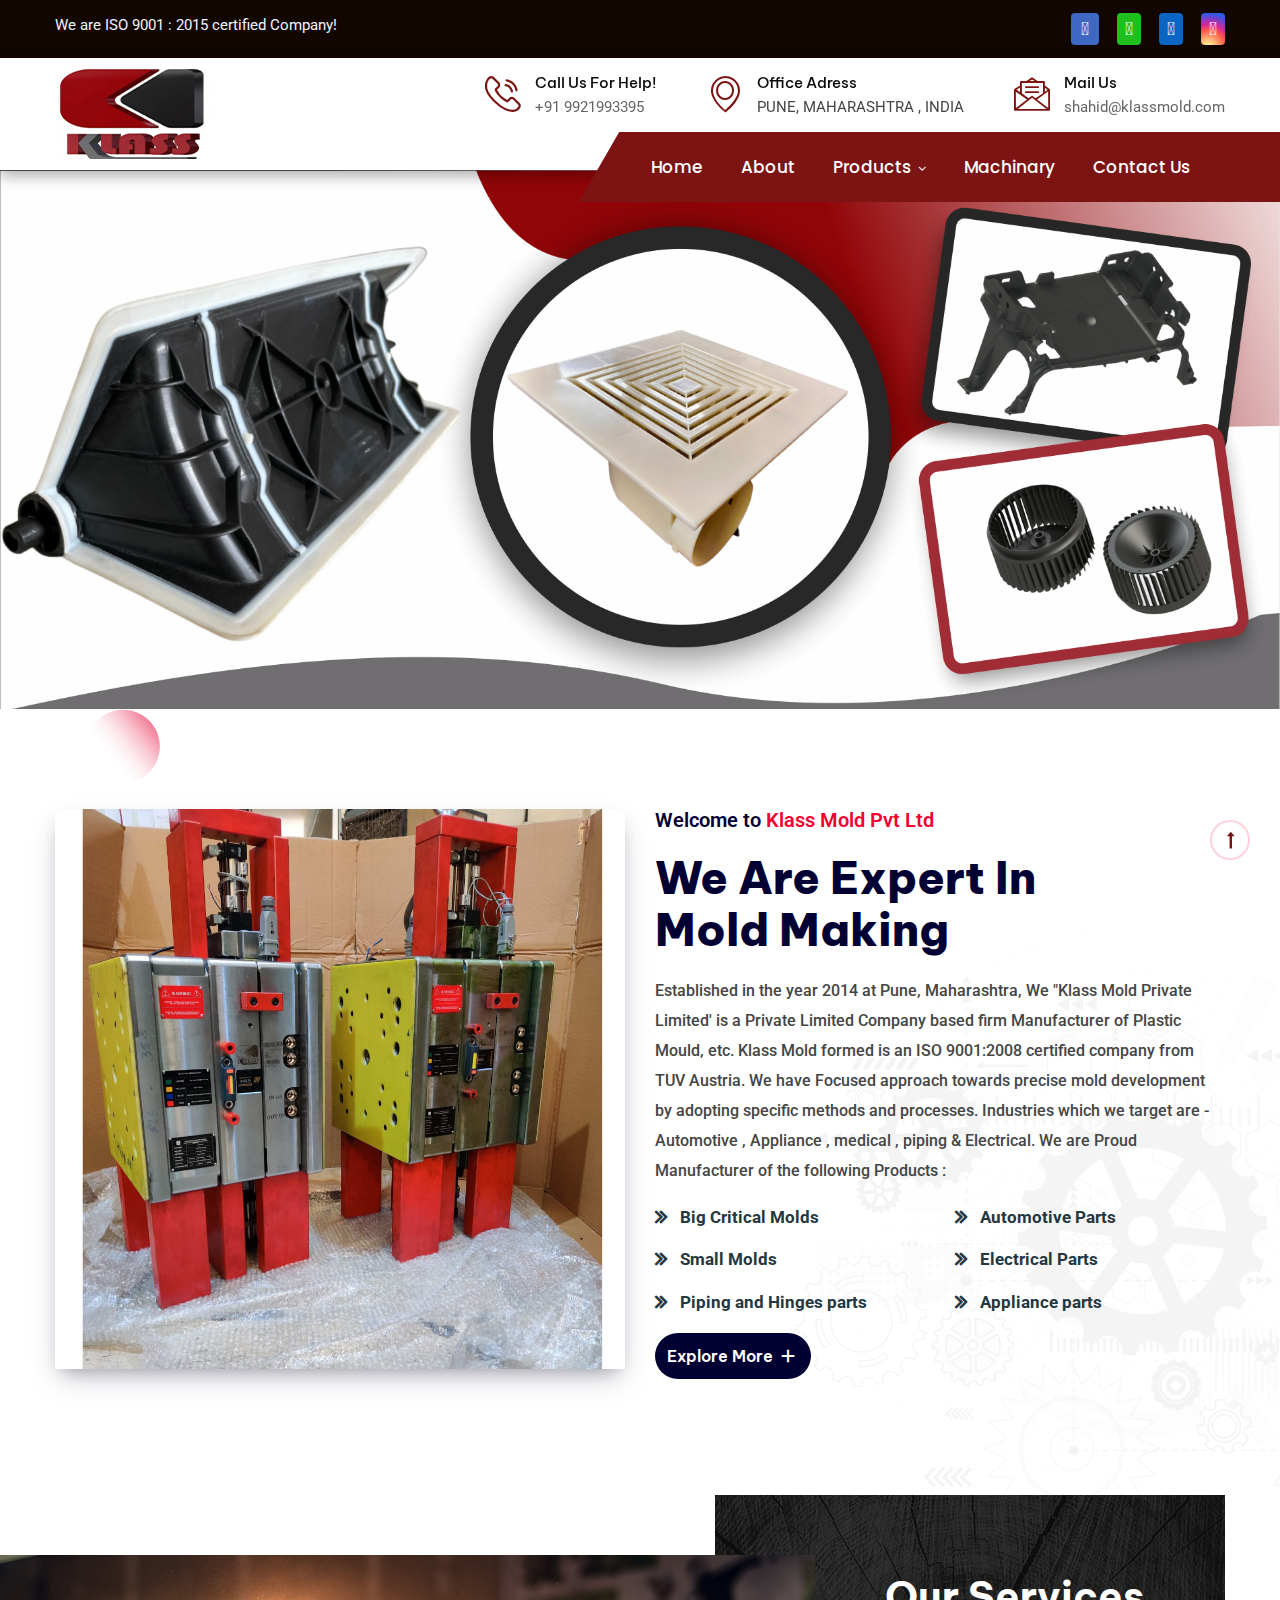
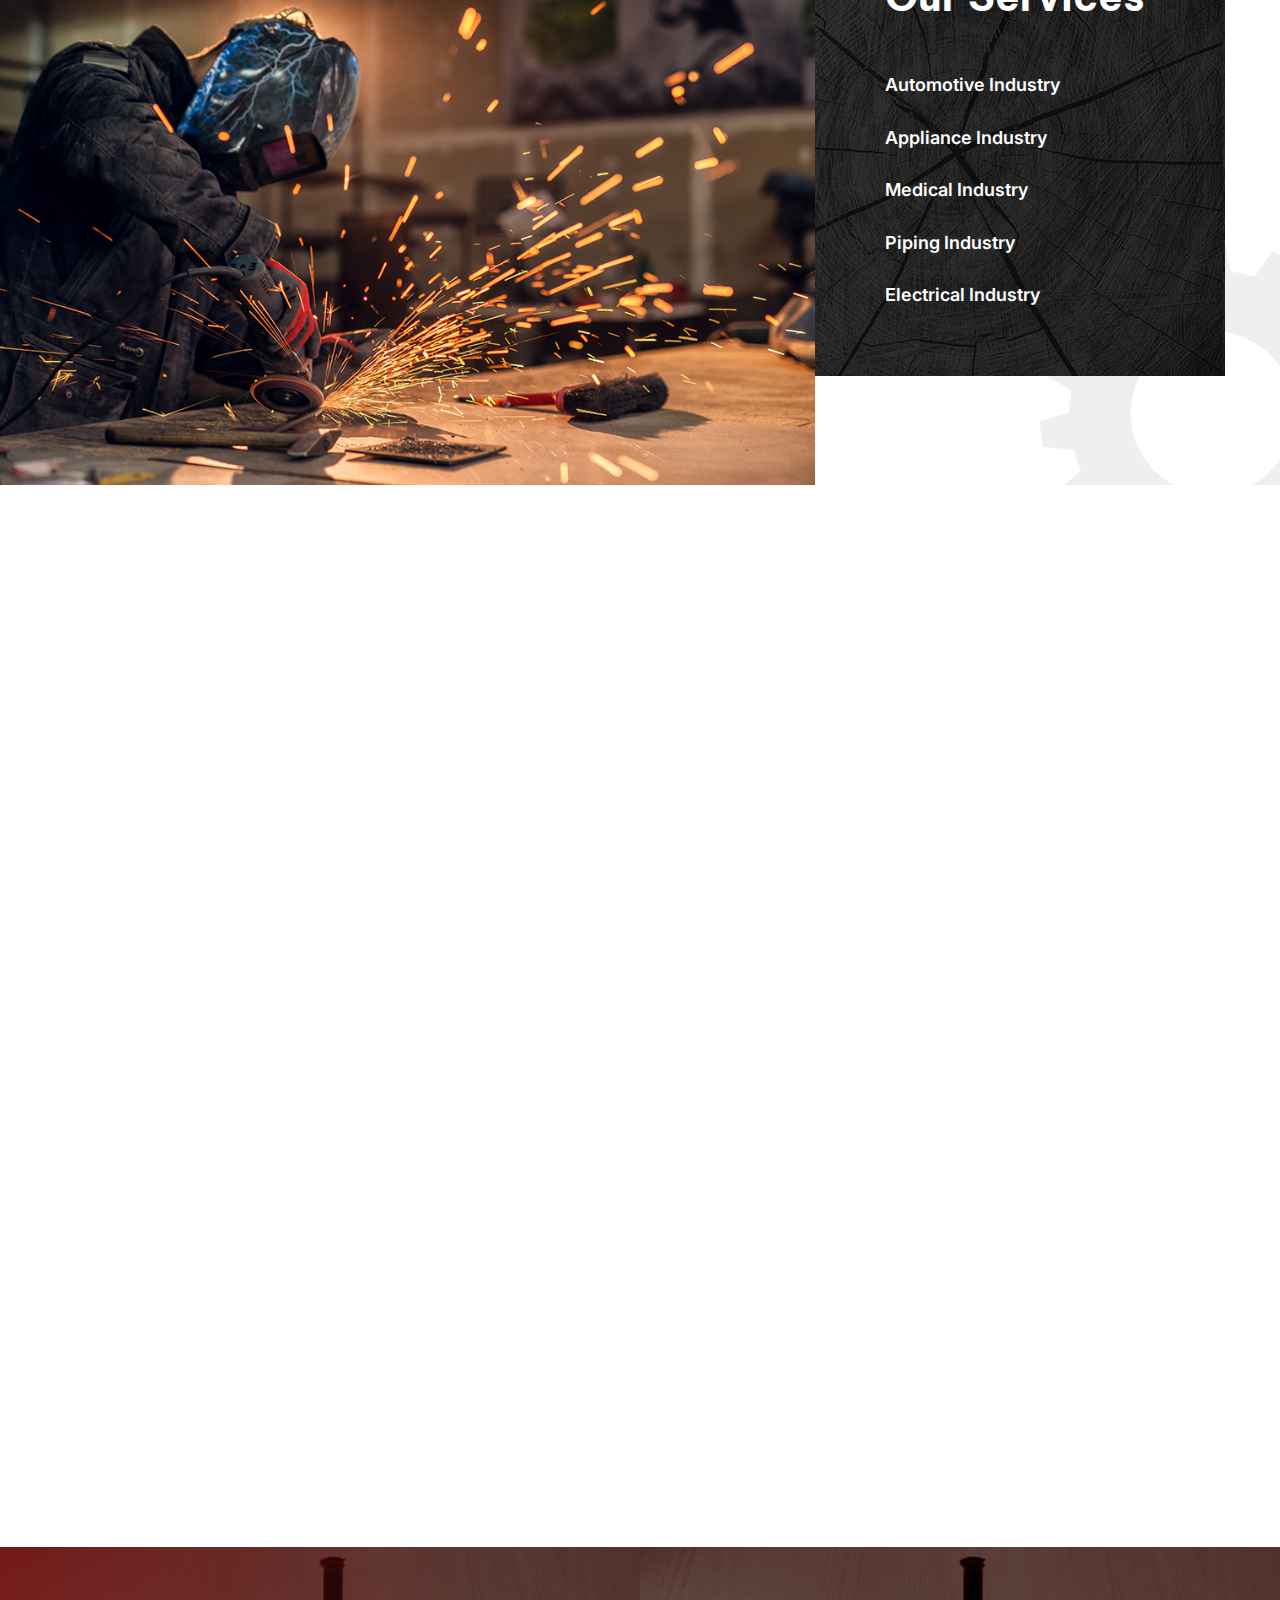
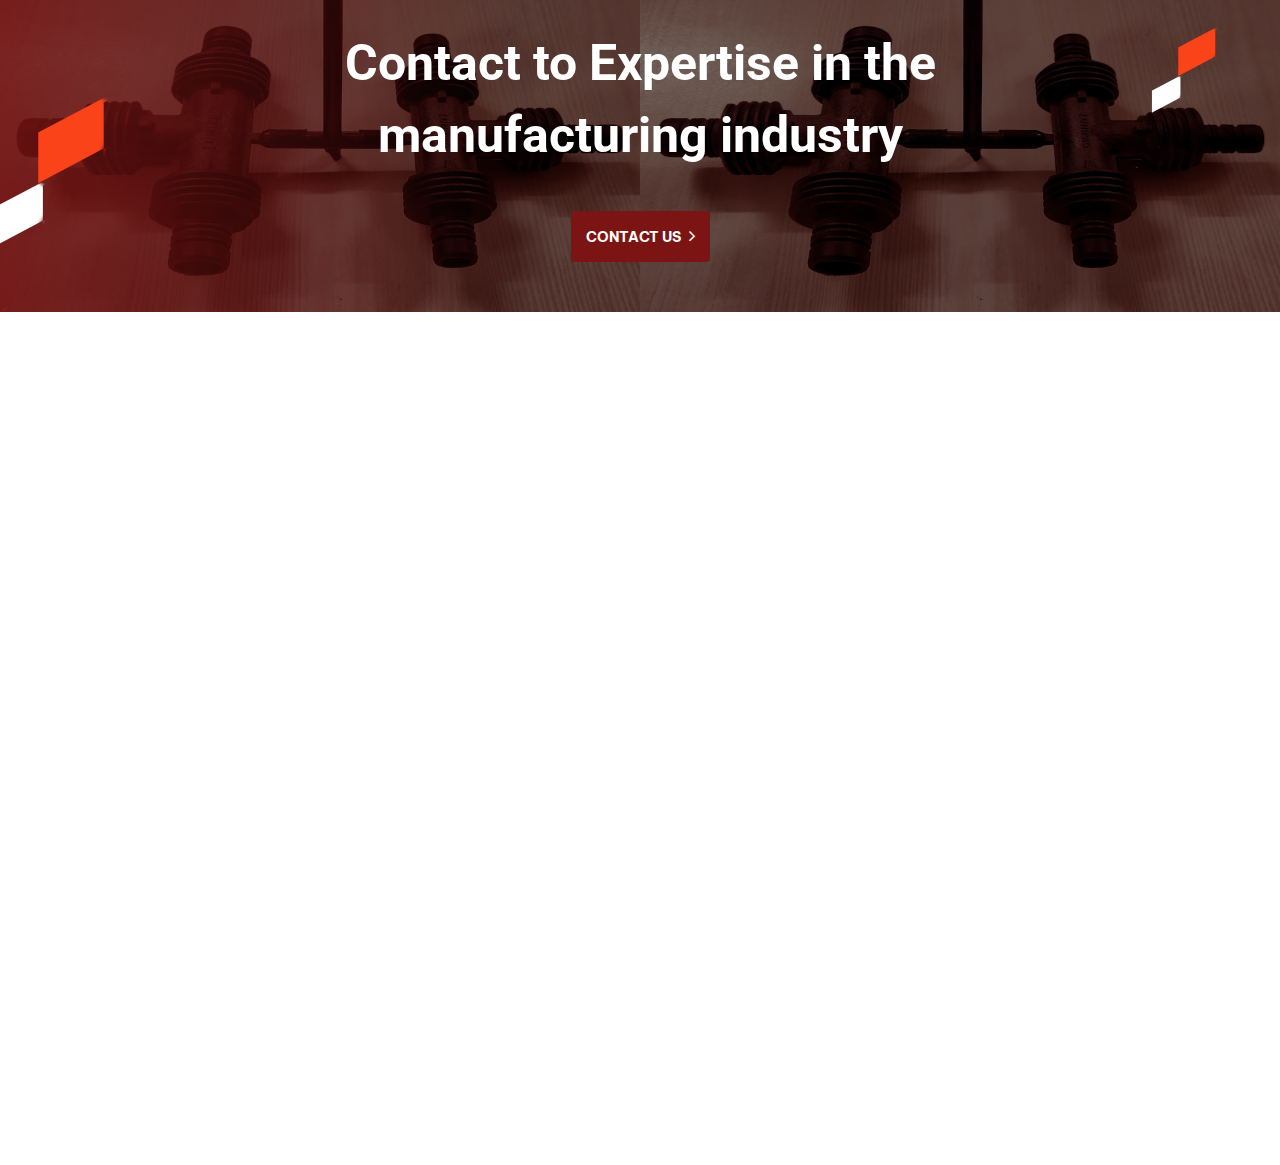
==== index.html @ 03d1f0d0 "first commit" ====
<!DOCTYPE html>
<html>

<head>
    <meta charset="utf-8">
    <title>Klass Mold - Home</title>

    <meta charset="utf-8">
    <meta http-equiv="X-UA-Compatible" content="IE=edge,chrome=1" />
    <meta name="format-detection" content="telephone=no" />
    <meta http-equiv='cache-control' content='no-cache' />
    <meta http-equiv='expires' content='0' />
    <meta http-equiv='pragma' content='no-cache' />

    <!-- MOBILE SPECIFIC -->
    <meta name="viewport" content="width=device-width, initial-scale=1" />


    <!--Page Specific Metadata-->
    <meta name="referrer" content="no-referrer-when-downgrade" />
    <meta name="description" content="" />
    <meta name="keywords" content="" />
    <meta name="robots" content="all" />
    <meta name="googlebot" content="index, follow, max-snippet:-1, max-image-preview:large, max-video-preview:-1" />
    <meta name="bingbot" content="index, follow, max-snippet:-1, max-image-preview:large, max-video-preview:-1" />
    <meta property="article:published_time" content="2021-03-08GMT+053010:25:12+05:30" />
    <meta property="article:modified_time" content="2021-07-10GMT+053009:05:21+05:30" />
    <link rel="canonical" href="#" />

    <!--Open Graph Metadata-->
    <meta property="og:type" content="website" />
    <meta property="og:title" content="" />
    <meta property="og:description" content="" />
    <meta property="og:image" content="" />
    <meta property="og:site_name" content="" />
    <meta property="og:url" content="" />
    <meta property="article:publisher" content="" />
    <meta property="article:published_time" content="2021-03-08" />

    <!--Twitter Card Metadata-->
    <meta name="twitter:card" content="summary_large_image" />
    <meta name="twitter:url" content="" />
    <meta name="twitter:title" content="" />
    <meta name="twitter:description" content="" />
    <meta name="twitter:image:src" content="https://#" />
    <meta name="twitter:site" content="@#" />
    <meta name="twitter:creator" content="@#">
    <meta charset="utf-8">
    <meta http-equiv="X-UA-Compatible" content="IE=edge,chrome=1" />
    <meta name="format-detection" content="telephone=no" />
    <meta http-equiv='cache-control' content='no-cache' />
    <meta http-equiv='expires' content='0' />
    <meta http-equiv='pragma' content='no-cache' />

    <!-- Favicon and Touch Icons -->
    <link rel="icon" href="images/favicon.png" type="image/x-icon">
    <link href="images/favicon.png" rel="apple-touch-icon" sizes="57x57">
    <link href="images/favicon.png" rel="apple-touch-icon" sizes="72x72">
    <link href="images/favicon.png" rel="apple-touch-icon" sizes="114x114">
    <link href="images/favicon.png" rel="apple-touch-icon" sizes="144x144">

    <!-- Stylesheets -->
    <link href="css/bootstrap.css" rel="stylesheet">
    <link href="css/style.css" rel="stylesheet">
    <link href="css/responsive.css" rel="stylesheet">

    <link href="https://fonts.googleapis.com/css2?family=Roboto:wght@300;400;500;700;900&amp;display=swap"
        rel="stylesheet">
    <link
        href="https://fonts.googleapis.com/css2?family=Be+Vietnam+Pro:wght@100;200;300;400;500;600;700;800;900&amp;display=swap"
        rel="stylesheet">
    <link
        href="https://fonts.googleapis.com/css2?family=Poppins:wght@100;200;300;400;500;600;700;800;900&amp;display=swap"
        rel="stylesheet">
    <link href="https://fonts.googleapis.com/css2?family=Inter:wght@100;300;400;500;600;700;800;900&amp;display=swap"
        rel="stylesheet">

    <link rel="shortcut icon" href="images/favicon.png" type="image/x-icon">
    <link rel="icon" href="images/favicon.png" type="image/x-icon">
    <link rel="stylesheet" href="https://cdnjs.cloudflare.com/ajax/libs/font-awesome/6.4.0/css/all.min.css"
        integrity="sha512-iecdLmaskl7CVkqkXNQ/ZH/XLlvWZOJyj7Yy7tcenmpD1ypASozpmT/E0iPtmFIB46ZmdtAc9eNBvH0H/ZpiBw=="
        crossorigin="anonymous" referrerpolicy="no-referrer" />

    <!-- Responsive -->
    <meta http-equiv="X-UA-Compatible" content="IE=edge">
    <meta name="viewport" content="width=device-width, initial-scale=1.0, maximum-scale=1.0, user-scalable=0">

</head>

<body>

    <!-- <div class="cursor"></div> -->

    <div class="page-wrapper">

        <!-- Preloader -->

        <!-- Preloader End -->

        <!-- Vertical Lines Start -->
        <div class="vertical-lines-wrapper">
            <div class="vertical-lines">
                <div class="vertical-effect"></div>
                <div class="vertical-effect"></div>
                <div class="vertical-effect"></div>
                <div class="vertical-effect"></div>
                <div class="vertical-effect"></div>
                <div class="vertical-effect"></div>
            </div>
        </div>
        <!-- End Vertical Lines Start -->

        <!-- scrollToTop start -->
        <div class="progress-wrap active-progress">
            <svg class="progress-circle svg-content" width="100%" height="100%" viewBox="-1 -1 102 102">
                <path d="M50,1 a49,49 0 0,1 0,98 a49,49 0 0,1 0,-98"
                    style="transition: stroke-dashoffset 10ms linear 0s; stroke-dasharray: 307.919px, 307.919px; stroke-dashoffset: 228.265px;">
                </path>
            </svg>
        </div>
        <!-- scrollToTop end -->

        <!-- Main Header-->
        <header class="main-header">

            <!-- Header Top -->
            <div class="header-top">
                <div class="auto-container">
                    <div class="clearfix">
                        <!-- Top Left -->
                        <div class="top-left">
                            <div class="text">We are ISO 9001 : 2015 certified Company!</div>
                        </div>

                        <!-- Top Right -->
                        <div class="top-right pull-right">
                            <div class="social-box">
                                <a href="#" class="fa-brands fa-facebook-f"></a>
                                <a href="#" class="fa-brands fa-whatsapp"></a>
                                <a href="#" class="fa-brands fa-linkedin"></a>
                                <a href="#" class="fa-brands fa-instagram"></a>

                            </div>
                        </div>

                    </div>
                </div>
            </div>

            <!-- Header Upper -->
            <div class="header-upper">
                <div class="auto-container">
                    <div class="clearfix">

                        <div class="pull-left logo-box">
                            <div class="logo"><a href="index.html"><img src="images\newlogo.jpg" alt="" title=""></a>
                            </div>
                        </div>

                        <div class="pull-right upper-right clearfix">

                            <!--Info Box-->
                            <div class="upper-column info-box">
                                <div class="icon-box"><span class="flaticon-telephone"></span></div>
                                <ul>
                                    <li><strong>Call Us for help!</strong></li>
                                    <li><a href="tel:+91 9921993395">+91 9921993395</a>
                                    </li>
                                </ul>
                            </div>

                            <!--Info Box-->
                            <div class="upper-column info-box">
                                <div class="icon-box"><span class="flaticon-placeholder"></span></div>
                                <ul>
                                    <li><strong>Office Adress</strong></li>
                                    <li> PUNE, MAHARASHTRA , INDIA
                                    </li>
                                </ul>
                            </div>

                            <!--Info Box-->
                            <div class="upper-column info-box">
                                <div class="icon-box"><span class="flaticon-message"></span></div>
                                <ul>
                                    <li><strong>Mail Us</strong></li>
                                    <li><a href="mailto: shahid@klassmold.com">shahid@klassmold.com
                                        </a></li>
                                </ul>
                            </div>

                        </div>

                    </div>
                </div>
            </div>
            <!-- End Header Upper -->

            <!-- Header Upper -->
            <div class="header-lower">
                <div class="auto-container">
                    <div class="inner-container clearfix">

                        <div class="nav-outer">
                            <div class="logo pull-left">
                                <a href="index.html" title=""><img src="images\newlogo1.png" alt="" title=""></a>
                            </div>
                            <!-- Mobile Navigation Toggler -->
                            <div class="mobile-nav-toggler"><span class="icon flaticon-menu-3"></span></div>
                            <!-- Main Menu -->
                            <nav class="main-menu navbar-expand-md">
                                <div class="navbar-header">
                                    <!-- Toggle Button -->
                                    <button class="navbar-toggler" type="button" data-toggle="collapse"
                                        data-target="#navbarSupportedContent" aria-controls="navbarSupportedContent"
                                        aria-expanded="false" aria-label="Toggle navigation">
                                        <span class="icon-bar"></span>
                                        <span class="icon-bar"></span>
                                        <span class="icon-bar"></span>
                                    </button>
                                </div>

                                <div class="navbar-collapse collapse clearfix" id="navbarSupportedContent">
                                    <ul class="navigation clearfix">
                                        <li><a href="index.html">Home</a>

                                        </li>
                                        <li><a href="about.html">About</a>
                                        </li>
                                        <li class="dropdown"><a href="products.html">Products</a>
                                            <ul>
                                                <li><a href="big-critical-mold.html">Big Critical Molds</a></li>
                                                <li><a href="small-molds.html">Small Molds</a></li>
                                                <li><a href="automotive-parts.html">Automotive Parts</a>
                                                </li>
                                                <li><a href="electrical-parts.html">Electrical Parts</a></li>
                                                <li><a href="piping-hinges-parts.html">Piping and Hinges Parts</a></li>
                                                <li><a href="appliance-parts.html">Appliance Parts</a>
                                                </li>
                                            </ul>
                                        </li>
                                        <li><a href="#">Machinary</a>
                                        </li>
                                        <li><a href="contact.html">Contact Us</a></li>
                                    </ul>
                                </div>
                            </nav>

                        </div>

                    </div>
                </div>
            </div>
            <!--End Header Upper-->

            <!-- Sticky Header  -->
            <div class="sticky-header">
                <div class="auto-container clearfix">
                    <!--Logo-->
                    <div class="logo pull-left">
                        <a href="index.html" title=""><img src="images\newlogo.jpg" alt="" title=""></a>
                    </div>
                    <!--Right Col-->
                    <div class="pull-right">
                        <!-- Main Menu -->
                        <nav class="main-menu">
                            <!--Keep This Empty / Menu will come through Javascript-->

                        </nav><!-- Main Menu End-->

                        <!-- Mobile Navigation Toggler -->
                        <div class="mobile-nav-toggler"><span class="icon flaticon-menu-3"></span></div>

                    </div>
                </div>
            </div><!-- End Sticky Menu -->

            <!-- Mobile Menu  -->
            <div class="mobile-menu">
                <div class="menu-backdrop"></div>
                <div class="close-btn"><span class="icon fa fa-close"></span></div>

                <nav class="menu-box">
                    <div class="nav-logo"><a href="index.html"><img src="images\newlogopng.png" alt="" title=""></a>
                    </div>
                    <div class="menu-outer">
                        <!--Here Menu Will Come Automatically Via Javascript / Same Menu as in Header-->
                    </div>
                </nav>
            </div><!-- End Mobile Menu -->

        </header>
        <!-- End Main Header -->

        <!-- Main Slider Section -->
        <section class="main-slider">
            <div class="main-slider-carousel owl-theme owl-carousel">
                <!-- Slide 01 -->
                <div class="slide">
                    <div class="content-column">
                        <div class="inner-column">
                            <img src="images\main-slider\banner-1.png">
                        </div>
                    </div>
                </div>
                <!-- End Slide 01 -->
                <!-- Slide 01 -->
                <div class="slide">
                    <div class="content-column">
                        <div class="inner-column">
                            <img src="images\main-slider\banner-2.png">
                        </div>
                    </div>
                </div>
                <!-- End Slide 01 -->
            </div>
        </section>
        <!-- End Main Slider Section -->





        <!-- Welcome Section / Style Two -->
        <section class="welcome-section style-two">
            <div class="pattern-layer" style="background-image:url(images/background/pattern-25.png)"></div>
            <div class="pattern-layer-two" style="background-image:url(images/icons/shape-3.png)"></div>
            <div class="auto-container">
                <div class="row clearfix">
                    <!-- Image Column -->
                    <div class="image-column col-lg-6 col-md-12 col-sm-12">
                        <div class="inner-column">
                            <div class="image wow fadeInUp" data-wow-delay="0ms" data-wow-duration="1500ms">
                                <img src="images\about-new.jpg" alt="Klass Mold" />
                            </div>
                            <div class="big-text">about</div>
                        </div>
                    </div>
                    <!-- Content Column -->
                    <div class="content-column col-lg-6 col-md-12 col-sm-12">
                        <div class="inner-column">
                            <!-- Sec Title Three -->
                            <div class="sec-title-three">
                                <div class="title"><span>Welcome to</span> Klass Mold Pvt Ltd</div>
                                <h2>We Are Expert In<br> Mold Making </h2>
                                <div class="text">Established in the year 2014 at Pune, Maharashtra, We "Klass Mold
                                    Private Limited' is a Private Limited Company based firm Manufacturer of Plastic
                                    Mould, etc. Klass Mold formed is an ISO 9001:2008 certified company from TUV
                                    Austria. We have Focused approach towards precise mold development by adopting
                                    specific methods and processes. Industries which we target are - Automotive ,
                                    Appliance , medical , piping
                                    & Electrical. We are Proud Manufacturer of the following Products :

                                </div>
                            </div>
                            <div class="row clearfix">
                                <div class="col-lg-6 col-md-6 col-sm-12">
                                    <ul class="list">
                                        <li>Big Critical Molds</li>
                                        <li>Small Molds</li>
                                        <li>Piping and Hinges parts </li>
                                    </ul>
                                </div>
                                <div class="col-lg-6 col-md-6 col-sm-12">
                                    <ul class="list">
                                        <li>Automotive Parts</li>
                                        <li>Electrical Parts</li>
                                        <li>Appliance parts</li>
                                    </ul>
                                </div>

                            </div>
                            <!-- Quality Box -->
                            <!-- <div class="quality-box">
                                <div class="quality-inner">
                                    <span class="icon flaticon-trophy-2"></span>
                                    <h4>Best Quality</h4>
                                    <div class="text"> We are ISO 9001 : 2015 certified Company</div>
                                </div>
                            </div> -->

                            <!-- Btn Box -->
                            <div class="btn-box">
                                <a href="about.html" class="theme-btn btn-style-six clearfix">
                                    <span class="btn-wrap">
                                        <span class="text-one">Explore More</span>
                                        <span class="text-two">Explore More</span>
                                    </span>
                                    <span class="plus flaticon-plus"></span>
                                </a>
                            </div>

                        </div>
                    </div>
                </div>
            </div>
        </section>
        <!-- End Welcome Section -->

        <!-- Service Section -->
        <section class="project-section">
            <div class="auto-container">

                <!--Product Tabs-->
                <div class="prod-tabs tabs-box">
                    <div class="gear-pattern-layer" style="background-image:url(images/background/pattern-4.png)"></div>
                    <!-- Tab Btns -->
                    <div class="btns-outer">
                        <div class="btns-pattern-layer" style="background-image:url(images/background/2.jpg)"></div>
                        <div class="title-box">
                            <h2>Our Services</h2>
                        </div>
                        <ul class="tab-btns tab-buttons clearfix">
                            <li data-tab="#prod-building" class="tab-btn">Automotive Industry </li>
                            <li data-tab="#prod-industrial" class="tab-btn">Appliance Industry</li>
                            <li data-tab="#prod-architecture" class="tab-btn">Medical Industry</li>
                            <li data-tab="#prod-construction" class="tab-btn">Piping Industry </li>
                            <li data-tab="#prod-interior" class="tab-btn">Electrical Industry</li>

                        </ul>
                    </div>

                    <!--Tabs Container-->
                    <div class="tabs-content">
                        <!-- Tab / Active Tab -->
                        <div class="tab active-tab" id="prod-building">
                            <div class="image">
                                <img src="images/gallery/1.jpg" alt="" />
                            </div>
                        </div>

                        <!-- Tab  -->
                        <div class="tab" id="prod-industrial">
                            <div class="image">
                                <img src="images/gallery/1.jpg" alt="" />
                            </div>
                        </div>

                        <!-- Tab  -->
                        <div class="tab" id="prod-architecture">
                            <div class="image">
                                <img src="images/gallery/1.jpg" alt="" />
                            </div>
                        </div>

                        <!-- Tab  -->
                        <div class="tab" id="prod-construction">
                            <div class="image">
                                <img src="images/gallery/1.jpg" alt="" />

                            </div>
                        </div>

                        <!-- Tab  -->
                        <div class="tab" id="prod-interior">
                            <div class="image">
                                <img src="images/gallery/1.jpg" alt="" />

                            </div>
                        </div>

                        <!-- Tab  -->
                        <div class="tab" id="prod-engineer">
                            <div class="image">
                                <img src="images/gallery/1.jpg" alt="" />

                            </div>
                        </div>

                    </div>
                </div>

            </div>
        </section>
        <!-- End Service Section -->

        <!-- Products Section -->
        <section class="products-section wow fadeInUp" data-wow-delay="0ms" data-wow-duration="1500ms">
            <!-- <div class="pattern-layer" style="background-image:url(images/background/pattern-5.png)"></div>
            <div class="pattern-layer-two" style="background-image:url(images/background/pattern-6.png)"></div>
            <div class="pattern-layer-three" style="background-image:url(images/background/pattern-7.png)"></div>
            <div class="pattern-layer-four" style="background-image:url(images/background/pattern-8.png)"></div>
            <div class="pattern-layer-five" style="background-image:url(images/background/pattern-11.png)"></div> -->
            <div class="auto-container">
                <div class="sec-title centered">
                    <div class="big-text">Products</div>
                    <div class="title">Popular products</div>
                    <h2>We have the best quality <br> industrial products.</h2>
                </div>
                <div class="products-carousel owl-carousel owl-theme">

                    <!-- Product Block -->
                    <div class="product-block">
                        <div class="inner-box">
                            <div class="color-layer"></div>
                            <div class="image-box">
                                <div class="image">
                                    <a href=""><img src="images\Products\big mold.png" alt="" /></a>
                                </div>
                            </div>
                            <h5><a href="">Big Critical Moulds</a></h5>
                            <div class="category">Drill Machine</div>
                            <div class="lower-box clearfix">
                                <div class="text">
                                    Injection molding is a process in which a thermoplastic polymer is heated above its
                                    melting point, resulting in the conversion of the solid polymer to a molten fluid
                                    with a reasonably low viscosity.
                                </div>
                            </div>
                            <div class="btn-box text-center">
                                <a class="read-more" href="">Read More <span class="flaticon-next-3"></span></a>
                            </div>
                        </div>
                    </div>

                    <!-- Product Block -->
                    <div class="product-block">
                        <div class="inner-box">
                            <div class="color-layer"></div>
                            <div class="image-box">
                                <div class="image">
                                    <a href=""><img src="images\Products\Small Molds.png" alt="" /></a>
                                </div>
                            </div>
                            <h5><a href="">Small Molds</a></h5>
                            <div class="category">Drill Machine</div>
                            <div class="lower-box clearfix">
                                <div class="text">
                                    Materials for dies and molds include tool steels with carbon or chromium content, as
                                    well as die steel, high-speed steel, and cemented carbide. Recently, ceramics have
                                    also been adopted as a material.
                                </div>
                            </div>
                            <div class="btn-box text-center">
                                <a class="read-more" href="">Read More<span class="flaticon-next-3"></span></a>
                            </div>
                        </div>
                    </div>

                    <!-- Product Block -->
                    <div class="product-block">
                        <div class="inner-box">
                            <div class="color-layer"></div>
                            <div class="image-box">
                                <div class="image">
                                    <a href=""><img src="images\Products\automative parts.png" alt="" /></a>
                                </div>
                            </div>
                            <h5><a href="">Automotive Parts</a></h5>
                            <div class="category">Drill Machine</div>
                            <div class="lower-box clearfix">
                                <div class="text">
                                    Thermoplastic injection molding is the most common type of injection molding in the
                                    automotive industry. It is used to produce parts made from thermoplastic materials,
                                    such as polypropylene, nylon, and ABS.
                                </div>
                            </div>
                            <div class="btn-box text-center">
                                <a class="read-more" href="">Read More<span class="flaticon-next-3"></span></a>
                            </div>
                        </div>
                    </div>

                    <!-- Product Block -->
                    <div class="product-block">
                        <div class="inner-box">
                            <div class="color-layer"></div>
                            <div class="image-box">
                                <div class="image">
                                    <a href=""><img src="images\Products\Electrical parts.png" alt="" /></a>
                                </div>
                            </div>
                            <h5><a href="">Electrical Parts</a></h5>
                            <div class="category">Drill Machine</div>
                            <div class="lower-box clearfix">
                                <div class="text">
                                    Various devices such as meters, industrial test equipment are integral to Electrical
                                    Industry. Manufacturers of these parts require highly accurate parts. So we
                                    manufacture various injection molding techniques.
                                </div>
                            </div>
                            <div class="btn-box text-center">
                                <a class="read-more" href="">Read More<span class="flaticon-next-3"></span></a>
                            </div>
                        </div>
                    </div>

                    <!-- Product Block -->
                    <div class="product-block">
                        <div class="inner-box">
                            <div class="color-layer"></div>
                            <div class="image-box">
                                <div class="image">
                                    <a href=""><img src="images\Products\piping.png" alt="" /></a>
                                </div>
                            </div>
                            <h5><a href="">Piping and Hinges parts </a></h5>
                            <div class="category">Drill Machine</div>
                            <div class="lower-box clearfix">
                                <div class="text">
                                    Pipings need to bend in different ways and angles.
                                    This could be to divert the entire flow or part of the flow. Pipe fittings get used
                                    to connecting pipes at different angles. They can connect 2 to 4 pipes together.

                                </div>
                            </div>
                            <div class="btn-box text-center">
                                <a class="read-more" href="">Read More <span class="flaticon-next-3"></span></a>
                            </div>
                        </div>
                    </div>

                    <!-- Product Block -->
                    <div class="product-block">
                        <div class="inner-box">
                            <div class="color-layer"></div>
                            <div class="image-box">
                                <div class="image">
                                    <a href=""><img src="images\Products\Appliance parts.png" alt="" /></a>
                                </div>
                            </div>
                            <h5><a href="">Appliance Parts</a></h5>
                            <div class="category">Drill Machine</div>
                            <div class="lower-box clearfix">
                                <div class="text">
                                    For major household appliance molding, the possible
                                    applications for injection molded plastic parts are virtually unlimited. The use of
                                    plastic parts in refrigerators, freezers and air conditioners has improved the
                                    efficiency.
                                </div>
                            </div>
                            <div class="btn-box text-center">
                                <a class="read-more" href="">Read More <span class="flaticon-next-3"></span></a>
                            </div>
                        </div>
                    </div>

                </div>
            </div>
        </section>
        <!-- End Products Section -->

        <!-- CTA Section -->
        <section class="cta-section"
            style="background-image:url(images/background/4.jpg); background-size: contain; background-repeat: round;">
            <div class="gradient-layer"></div>
            <div class="pattern-layer" style="background-image:url(images/background/pattern-9.png)"></div>
            <div class="pattern-layer-two" style="background-image:url(images/background/pattern-10.png)"></div>
            <div class="auto-container">
                <h2>Contact to Expertise in the <br> manufacturing industry</h2>
                <div class="button-box text-center">
                    <a class="btn-style-one theme-btn" href=""><span class="txt">Contact us <i
                                class="arrow fa fa-angle-right"></i></span></a>
                </div>
            </div>
        </section>
        <!-- End CTA Section -->

        <!-- Clients Section -->
        <section class="clients-section wow fadeInUp" data-wow-delay="0ms" data-wow-duration="1500ms">
            <div class="auto-container">
                <!-- Sec Title Three -->
                <div class="sec-title alternate centered">
                    <div class="title">Clients</div>
                    <h2>Our Trusted Sponsor</h2>
                </div>

                <div class="carousel-outer">
                    <!-- Sponsors Slider -->
                    <ul class="sponsors-carousel owl-carousel owl-theme">
                        <li>
                            <div class="image-box"><a href="#"><img src="images\Clients New\c-1.png" alt=""></a></div>
                        </li>
                        <li>
                            <div class="image-box"><a href="#"><img src="images\Clients New\c-2.png" alt=""></a></div>
                        </li>
                        <li>
                            <div class="image-box"><a href="#"><img src="images\Clients New\c-3.png" alt=""></a></div>
                        </li>
                        <li>
                            <div class="image-box"><a href="#"><img src="images\Clients New\c-4.png" alt=""></a></div>
                        </li>
                        <li>
                            <div class="image-box"><a href="#"><img src="images\Clients New\c-5.png" alt=""></a></div>
                        </li>
                        <li>
                            <div class="image-box"><a href="#"><img src="images\Clients New\c-6.png" alt=""></a></div>
                        </li>
                        <li>
                            <div class="image-box"><a href="#"><img src="images\Clients New\c-7.png" alt=""></a></div>
                        </li>
                        <li>
                            <div class="image-box"><a href="#"><img src="images\Clients New\c-8.png" alt=""></a></div>
                        </li>
                        <li>
                            <div class="image-box"><a href="#"><img src="images\Clients New\c-9.png" alt=""></a></div>
                        </li>
                        <li>
                            <div class="image-box"><a href="#"><img src="images\Clients New\c-10.png" alt=""></a></div>
                        </li>
                        <li>
                            <div class="image-box"><a href="#"><img src="images\Clients New\c-11.png" alt=""></a></div>
                        </li>
                        <li>
                            <div class="image-box"><a href="#"><img src="images\Clients New\c-12.png" alt=""></a></div>
                        </li>
                        <li>
                            <div class="image-box"><a href="#"><img src="images\Clients New\c-13.png" alt=""></a></div>
                        </li>
                        <li>
                            <div class="image-box"><a href="#"><img src="images\Clients New\c-14.png" alt=""></a></div>
                        </li>
                        <li>
                            <div class="image-box"><a href="#"><img src="images\Clients New\c-17.png" alt=""></a></div>
                        </li>
                        <li>
                            <div class="image-box"><a href="#"><img src="images\Clients New\c-18.png" alt=""></a></div>
                        </li>
                        <li>
                            <div class="image-box"><a href="#"><img src="images\Clients New\c-19.png" alt=""></a></div>
                        </li>
                        <li>
                            <div class="image-box"><a href="#"><img src="images\Clients New\c-20.png" alt=""></a></div>
                        </li>
                        <li>
                            <div class="image-box"><a href="#"><img src="images\Clients New\c-21.png" alt=""></a></div>
                        </li>
                        <li>
                            <div class="image-box"><a href="#"><img src="images\Clients New\c-22.png" alt=""></a></div>
                        </li>
                        <li>
                            <div class="image-box"><a href="#"><img src="images\Clients New\c-23.png" alt=""></a></div>
                        </li>
                        <li>
                            <div class="image-box"><a href="#"><img src="images\Clients New\c-24.png" alt=""></a></div>
                        </li>
                        <li>
                            <div class="image-box"><a href="#"><img src="images\Clients New\c-25.png" alt=""></a></div>
                        </li>
                        <li>
                            <div class="image-box"><a href="#"><img src="images\Clients New\c-26.png" alt=""></a></div>
                        </li>
                        <li>
                            <div class="image-box"><a href="#"><img src="images\Clients New\c-27.png" alt=""></a></div>
                        </li>
                        <li>
                            <div class="image-box"><a href="#"><img src="images\Clients New\c-28.png" alt=""></a></div>
                        </li>

                    </ul>
                </div>

            </div>
        </section>
        <!-- End Clients Section -->

        <!-- Footer Style Two -->
        <footer class="main-footer wow fadeInUp" data-wow-delay="0ms" data-wow-duration="1500ms"
            style="background-image:url(images/background/pattern-12.png)">
            <div class="auto-container">
                <!-- Widgets Section -->
                <div class="widgets-section">
                    <div class="row clearfix">


                        <!-- Footer Column -->
                        <div class="footer-column col-lg-4 col-md-6 col-sm-12">
                            <div class="footer-widget logo-widget">
                                <h4>About klassmold</h4>
                                <div style="text-align: justify; width: 90%;" class="text">"Klass Mold Private Limited'
                                    is a Private Limited Company
                                    based firm Manufacturer of Plastic Mould, etc. We have focused approach
                                    towards precise mold development by adopting specific methods and processes.
                                </div>
                                <a href="" class="theme-btn about-btn">Read More</a>
                            </div>
                        </div>

                        <!-- Footer Column -->
                        <div class="footer-column col-lg-2 col-md-6 col-sm-12">
                            <div class="footer-widget newsletter-widget">
                                <h4>Our Products</h4>
                                <ul>
                                    <li><a href="">BIG CRITICAL MOLDS</a></li>
                                    <li><a href="">SMALL MOLDS</a></li>
                                    <li><a href="">AUTOMOTIVE PARTS</a>
                                    </li>
                                    <li><a href="">ELECTRICAL PARTS</a></li>
                                    <li><a href="">PIPING PARTS</a></li>

                                    <li><a href="">APPLIANCE PARTS</a>
                                    </li>

                                </ul>




                            </div>
                        </div>

                        <!-- Footer Column -->
                        <div class="footer-column col-lg-3 col-md-6 col-sm-12">
                            <div class="footer-widget contact-widget">
                                <h4>Contact Us:</h4>
                                <ul class="contact-list">
                                    <li><span class="icon fa fa-phone"></span> PLOT NO 110 , SECTOR – 7
                                        PCNTDA , BHOSARI
                                        PUNE – 411026
                                    </li>
                                    <li><span class="icon fa fa-envelope"></span><a
                                            href="mailto: shahid@klassmold.com">shahid@klassmold.com</a></li>
                                    <li><span class="icon fa fa-phone"></span><a href="tel:+91 9921993395">+91
                                            9921993395</a></li>

                                </ul>

                            </div>
                        </div>

                        <!-- Footer Column -->
                        <div class="footer-column col-lg-3 col-md-6 col-sm-12">
                            <div class="footer-widget instagram-widget">
                                <h4>Locate Us</h4>
                                <div class="widget-content">
                                    <div style="width: 100%"><iframe width="100%" height="230" id="gmap_canvas"
                                            src="https://maps.google.com/maps?q=klass mold pvt ltd&t=&z=10&ie=UTF8&iwloc=&output=embed"
                                            frameborder="0" scrolling="no" marginheight="0" marginwidth="0"></iframe>
                                    </div>


                                </div>
                            </div>
                        </div>


                    </div>
                </div>

                <div class="footer-bottom">
                    <div class="copyright">&copy; 2023 <a href="index.html"> Klass Mold Pvt Ltd</a> - All rights
                        reserved . Designed by <a href="http://netcom-india.com/"> Netcom Business Solutions </div>

                </div>

            </div>
        </footer>

    </div>
    <!--End pagewrapper-->

    <!-- Search Popup -->
    <div class="search-popup">
        <button class="close-search style-two"><span class="fa fa-remove"></span></button>
        <button class="close-search"><span class="fa fa-arrow-up"></span></button>
        <form method="post" action="https://html.themexriver.com/industo/blog.html">
            <div class="form-group">
                <input type="search" name="search-field" value="" placeholder="Search Here" required="">
                <button type="submit"><i class="fa fa-search"></i></button>
            </div>
        </form>
    </div>
    <!-- End Header Search -->

    <script src="js/jquery.js"></script>
    <script src="js/popper.min.js"></script>
    <script src="js/bootstrap.min.js"></script>
    <script src="js/jquery.mCustomScrollbar.concat.min.js"></script>
    <script src="js/magnific-popup.min.js"></script>
    <script src="js/appear.js"></script>
    <script src="js/parallax.min.js"></script>
    <script src="js/tilt.jquery.min.js"></script>
    <script src="js/jquery.paroller.min.js"></script>
    <script src="js/owl.js"></script>
    <script src="js/wow.js"></script>
    <script src="js/odometer.js"></script>
    <script src="js/backToTop.js"></script>
    <script src="js/jquery-ui.js"></script>
    <!-- <script src="js/cursor-script.js"></script> -->
    <script src="js/script.js"></script>


</body>

</html>
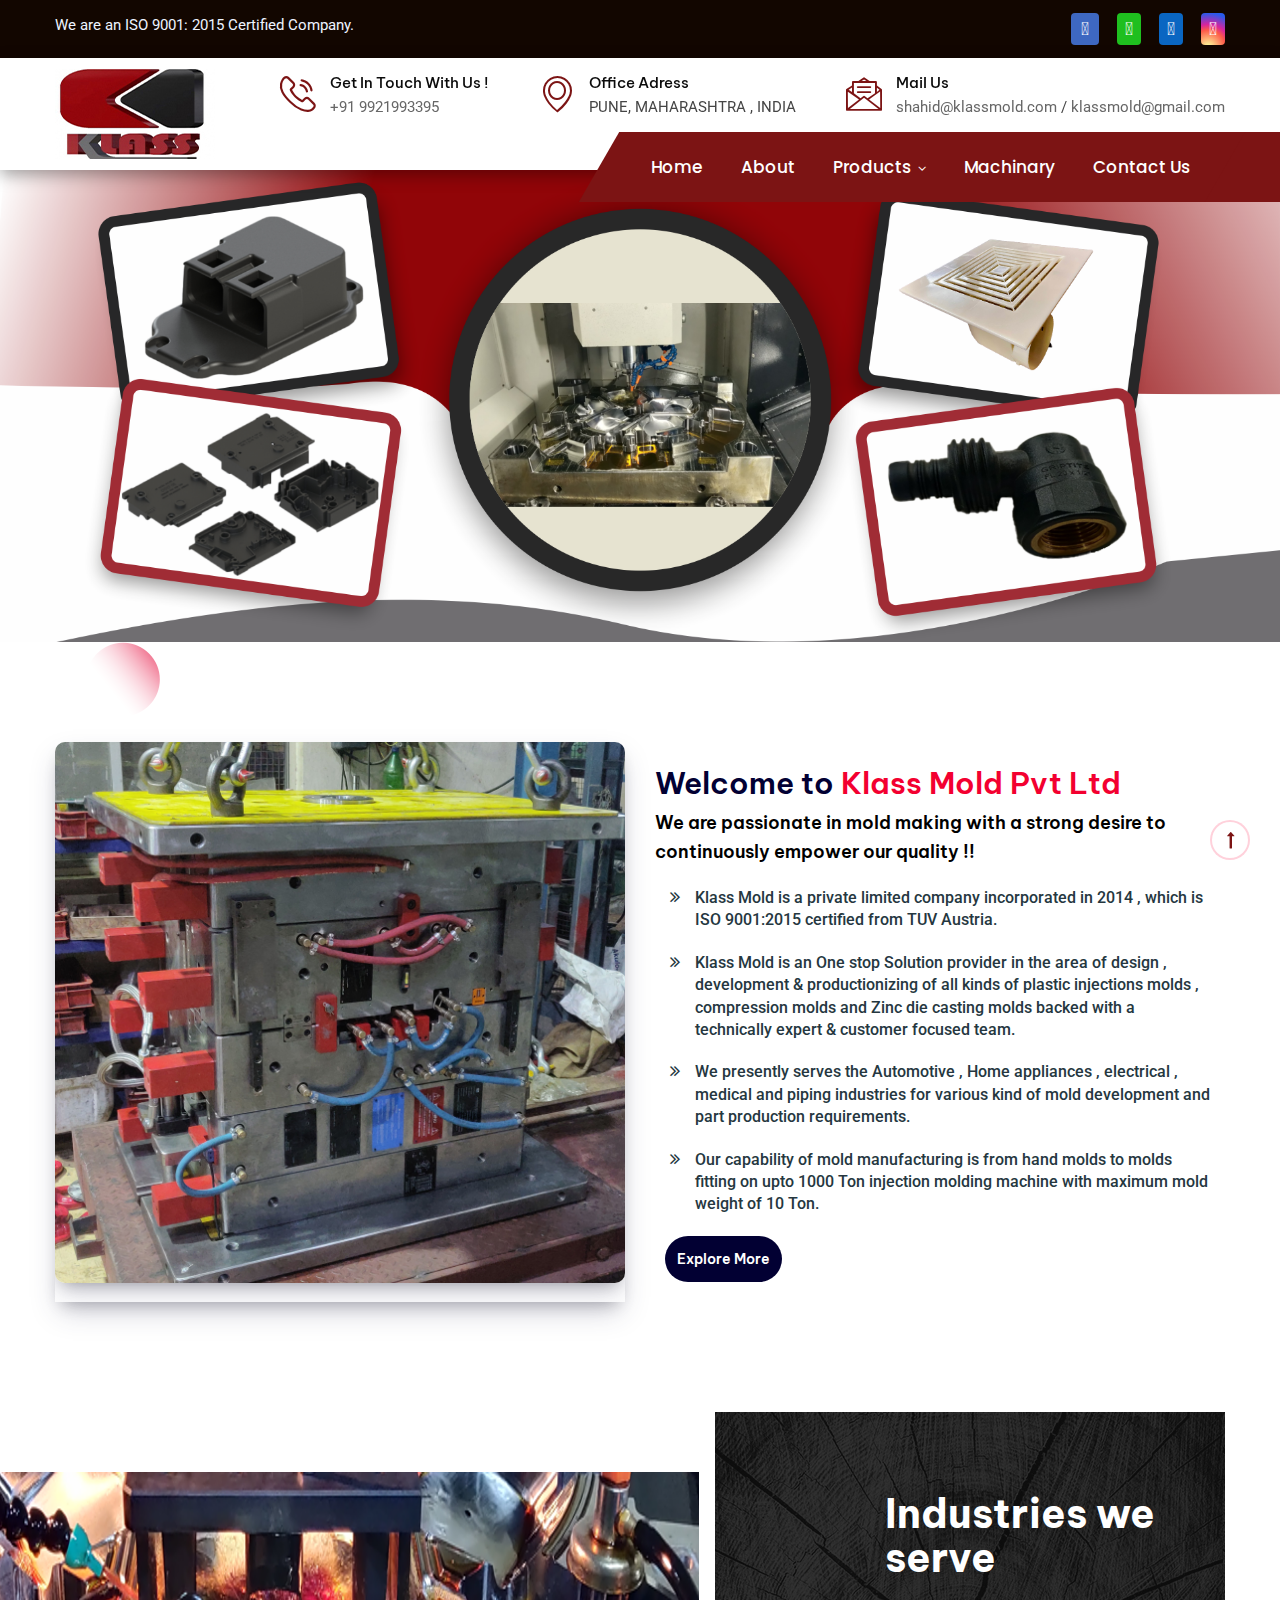
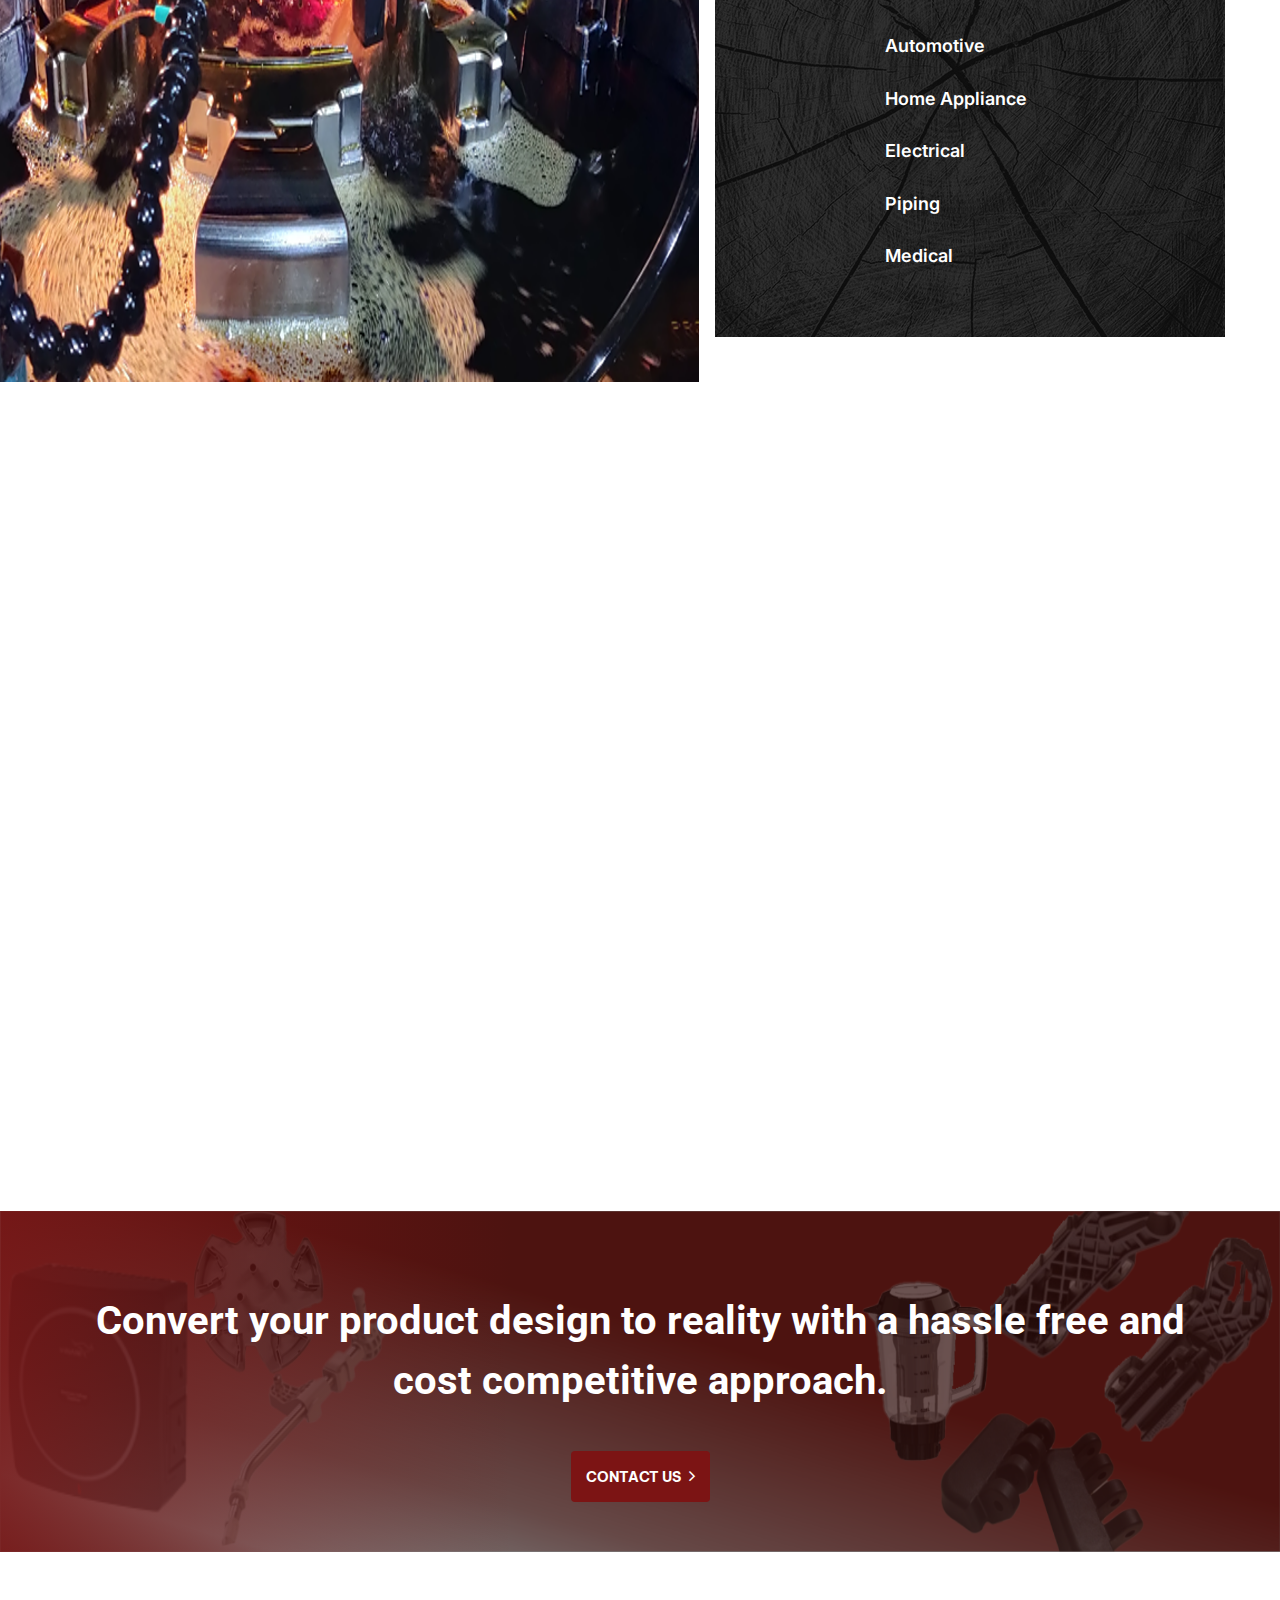
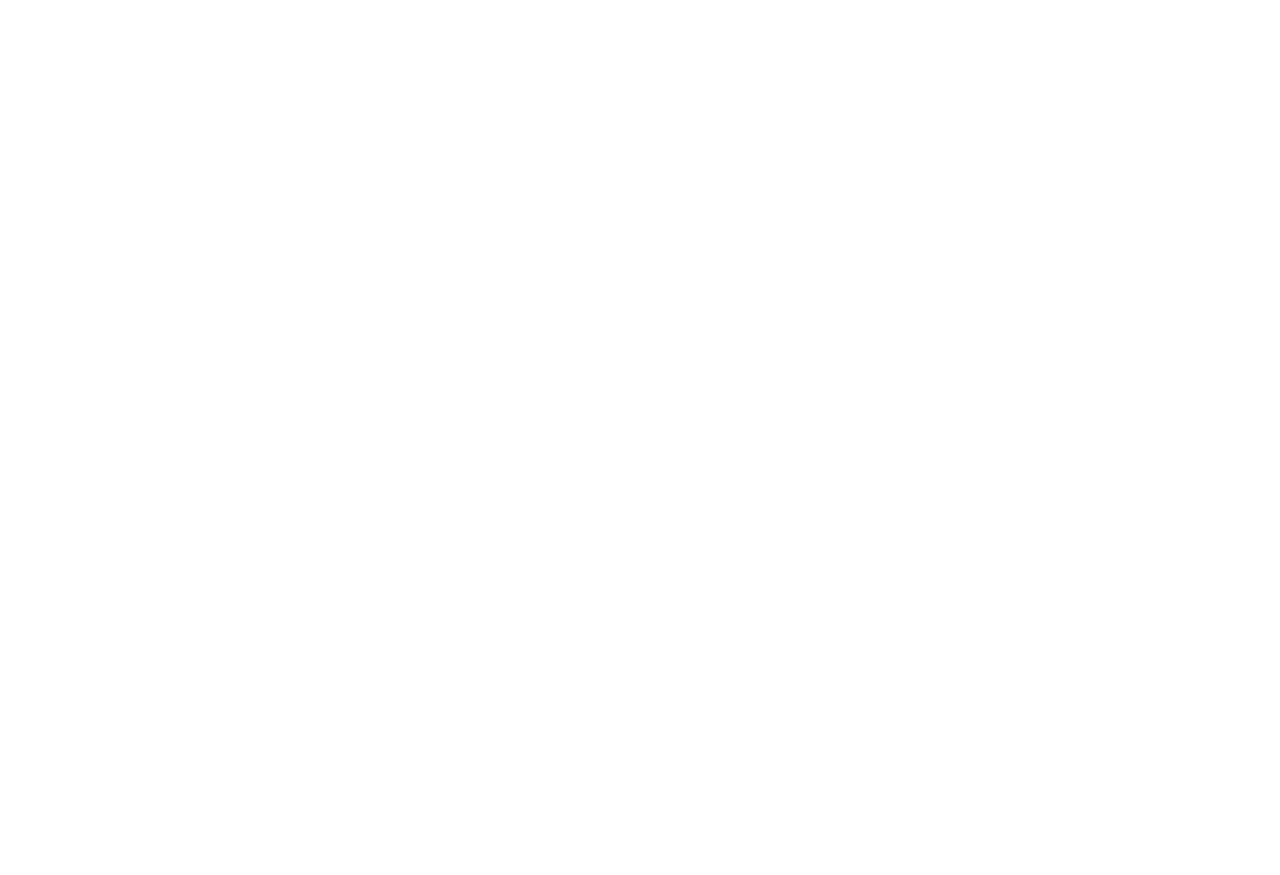
==== commit 4a3710c7: "first commit" ====
--- a/index.html
+++ b/index.html
@@ -129,7 +129,8 @@
                     <div class="clearfix">
                         <!-- Top Left -->
                         <div class="top-left">
-                            <div class="text">We are ISO 9001 : 2015 certified Company!</div>
+                            <div class="text">We are an ISO 9001: 2015 Certified Company.
+                            </div>
                         </div>
 
                         <!-- Top Right -->
@@ -163,7 +164,7 @@
                             <div class="upper-column info-box">
                                 <div class="icon-box"><span class="flaticon-telephone"></span></div>
                                 <ul>
-                                    <li><strong>Call Us for help!</strong></li>
+                                    <li><strong>Get in touch with us !</strong></li>
                                     <li><a href="tel:+91 9921993395">+91 9921993395</a>
                                     </li>
                                 </ul>
@@ -185,7 +186,9 @@
                                 <ul>
                                     <li><strong>Mail Us</strong></li>
                                     <li><a href="mailto: shahid@klassmold.com">shahid@klassmold.com
-                                        </a></li>
+                                        </a> / <a href="mailto: klassmold@gmail.com">klassmold@gmail.com
+                                        </a>
+                                    </li>
                                 </ul>
                             </div>
 
@@ -203,7 +206,7 @@
 
                         <div class="nav-outer">
                             <div class="logo pull-left">
-                                <a href="index.html" title=""><img src="images\newlogo1.png" alt="" title=""></a>
+                                <a href="index.html" title=""><img src="images/k1.jpg" alt="" title=""></a>
                             </div>
                             <!-- Mobile Navigation Toggler -->
                             <div class="mobile-nav-toggler"><span class="icon flaticon-menu-3"></span></div>
@@ -229,8 +232,9 @@
                                         </li>
                                         <li class="dropdown"><a href="products.html">Products</a>
                                             <ul>
-                                                <li><a href="big-critical-mold.html">Big Critical Molds</a></li>
-                                                <li><a href="small-molds.html">Small Molds</a></li>
+                                                <li><a href="die-casting">Die Casting </a></li>
+                                                <li><a href="compression-mold">Compression Mold</a></li>
+                                                <li><a href="">Precision Molds</a></li>
                                                 <li><a href="automotive-parts.html">Automotive Parts</a>
                                                 </li>
                                                 <li><a href="electrical-parts.html">Electrical Parts</a></li>
@@ -258,7 +262,7 @@
                 <div class="auto-container clearfix">
                     <!--Logo-->
                     <div class="logo pull-left">
-                        <a href="index.html" title=""><img src="images\newlogo.jpg" alt="" title=""></a>
+                        <a href="index.html" title=""><img src="images/k1.jpg" alt="" title=""></a>
                     </div>
                     <!--Right Col-->
                     <div class="pull-right">
@@ -281,7 +285,7 @@
                 <div class="close-btn"><span class="icon fa fa-close"></span></div>
 
                 <nav class="menu-box">
-                    <div class="nav-logo"><a href="index.html"><img src="images\newlogopng.png" alt="" title=""></a>
+                    <div class="nav-logo"><a href="index.html"><img src="images/k1.jpg" alt="" title=""></a>
                     </div>
                     <div class="menu-outer">
                         <!--Here Menu Will Come Automatically Via Javascript / Same Menu as in Header-->
@@ -299,7 +303,7 @@
                 <div class="slide">
                     <div class="content-column">
                         <div class="inner-column">
-                            <img src="images\main-slider\banner-1.png">
+                            <img src="images/main-slider/b1.png">
                         </div>
                     </div>
                 </div>
@@ -308,7 +312,16 @@
                 <div class="slide">
                     <div class="content-column">
                         <div class="inner-column">
-                            <img src="images\main-slider\banner-2.png">
+                            <img src="images/main-slider/b2.png">
+                            
+                        </div>
+                    </div>
+                </div>
+                <div class="slide">
+                    <div class="content-column">
+                        <div class="inner-column">
+                            <img src="images/main-slider/b3.png">
+                            
                         </div>
                     </div>
                 </div>
@@ -331,7 +344,7 @@
                     <div class="image-column col-lg-6 col-md-12 col-sm-12">
                         <div class="inner-column">
                             <div class="image wow fadeInUp" data-wow-delay="0ms" data-wow-duration="1500ms">
-                                <img src="images\about-new.jpg" alt="Klass Mold" />
+                                <img src="images/about-bg.jpg" alt="Klass Mold" />
                             </div>
                             <div class="big-text">about</div>
                         </div>
@@ -341,35 +354,31 @@
                         <div class="inner-column">
                             <!-- Sec Title Three -->
                             <div class="sec-title-three">
-                                <div class="title"><span>Welcome to</span> Klass Mold Pvt Ltd</div>
-                                <h2>We Are Expert In<br> Mold Making </h2>
-                                <div class="text">Established in the year 2014 at Pune, Maharashtra, We "Klass Mold
-                                    Private Limited' is a Private Limited Company based firm Manufacturer of Plastic
-                                    Mould, etc. Klass Mold formed is an ISO 9001:2008 certified company from TUV
-                                    Austria. We have Focused approach towards precise mold development by adopting
-                                    specific methods and processes. Industries which we target are - Automotive ,
-                                    Appliance , medical , piping
-                                    & Electrical. We are Proud Manufacturer of the following Products :
-
-                                </div>
-                            </div>
-                            <div class="row clearfix">
-                                <div class="col-lg-6 col-md-6 col-sm-12">
-                                    <ul class="list">
-                                        <li>Big Critical Molds</li>
-                                        <li>Small Molds</li>
-                                        <li>Piping and Hinges parts </li>
-                                    </ul>
-                                </div>
-                                <div class="col-lg-6 col-md-6 col-sm-12">
-                                    <ul class="list">
-                                        <li>Automotive Parts</li>
-                                        <li>Electrical Parts</li>
-                                        <li>Appliance parts</li>
-                                    </ul>
-                                </div>
-
-                            </div>
+                                <h2 class="title"><span>Welcome to</span> Klass Mold Pvt Ltd</h2>
+                                <h6>We are passionate in mold making with a strong desire to continuously empower our
+                                    quality !!
+                                </h6>
+                            </div>
+
+                            <div class=" col-sm-12">
+                                <ul class="list">
+                                    <li>Klass Mold is a private limited company incorporated in 2014 , which is ISO
+                                        9001:2015 certified from TUV Austria.
+                                    </li>
+                                    <li>Klass Mold is an One stop Solution provider in the area of design ,
+                                        development & productionizing of all kinds of plastic injections molds ,
+                                        compression molds and Zinc die casting molds backed with a technically
+                                        expert & customer focused team.
+                                    </li>
+                                    <li> We presently serves the Automotive , Home appliances , electrical , medical
+                                        and piping industries for various kind of mold development and part
+                                        production requirements. </li>
+                                    <li>Our capability of mold manufacturing is from hand molds to molds fitting on
+                                        upto 1000 Ton injection molding machine with maximum mold weight of 10 Ton.
+                                    </li>
+                                </ul>
+                            </div>
+
                             <!-- Quality Box -->
                             <!-- <div class="quality-box">
                                 <div class="quality-inner">
@@ -386,7 +395,6 @@
                                         <span class="text-one">Explore More</span>
                                         <span class="text-two">Explore More</span>
                                     </span>
-                                    <span class="plus flaticon-plus"></span>
                                 </a>
                             </div>
 
@@ -408,14 +416,16 @@
                     <div class="btns-outer">
                         <div class="btns-pattern-layer" style="background-image:url(images/background/2.jpg)"></div>
                         <div class="title-box">
-                            <h2>Our Services</h2>
+                            <h2>Industries we serve
+                            </h2>
                         </div>
                         <ul class="tab-btns tab-buttons clearfix">
-                            <li data-tab="#prod-building" class="tab-btn">Automotive Industry </li>
-                            <li data-tab="#prod-industrial" class="tab-btn">Appliance Industry</li>
-                            <li data-tab="#prod-architecture" class="tab-btn">Medical Industry</li>
-                            <li data-tab="#prod-construction" class="tab-btn">Piping Industry </li>
-                            <li data-tab="#prod-interior" class="tab-btn">Electrical Industry</li>
+                            <li data-tab="#prod-building" class="tab-btn">Automotive </li>
+                            <li data-tab="#prod-industrial" class="tab-btn">Home Appliance </li>
+                            <li data-tab="#prod-interior" class="tab-btn">Electrical </li>
+                            <li data-tab="#prod-construction" class="tab-btn">Piping </li>
+                            <li data-tab="#prod-architecture" class="tab-btn">Medical </li>
+
 
                         </ul>
                     </div>
@@ -425,28 +435,28 @@
                         <!-- Tab / Active Tab -->
                         <div class="tab active-tab" id="prod-building">
                             <div class="image">
-                                <img src="images/gallery/1.jpg" alt="" />
+                                <img src="images/service-img.png" alt="" />
                             </div>
                         </div>
 
                         <!-- Tab  -->
                         <div class="tab" id="prod-industrial">
                             <div class="image">
-                                <img src="images/gallery/1.jpg" alt="" />
+                                <img src="images/service-img.png" alt="" />
                             </div>
                         </div>
 
                         <!-- Tab  -->
                         <div class="tab" id="prod-architecture">
                             <div class="image">
-                                <img src="images/gallery/1.jpg" alt="" />
+                                <img src="images/service-img.png" alt="" />
                             </div>
                         </div>
 
                         <!-- Tab  -->
                         <div class="tab" id="prod-construction">
                             <div class="image">
-                                <img src="images/gallery/1.jpg" alt="" />
+                                <img src="images/service-img.png" alt="" />
 
                             </div>
                         </div>
@@ -454,7 +464,7 @@
                         <!-- Tab  -->
                         <div class="tab" id="prod-interior">
                             <div class="image">
-                                <img src="images/gallery/1.jpg" alt="" />
+                                <img src="images/service-img.png" alt="" />
 
                             </div>
                         </div>
@@ -462,7 +472,7 @@
                         <!-- Tab  -->
                         <div class="tab" id="prod-engineer">
                             <div class="image">
-                                <img src="images/gallery/1.jpg" alt="" />
+                                <img src="images/service-img.png" alt="" />
 
                             </div>
                         </div>
@@ -476,37 +486,25 @@
 
         <!-- Products Section -->
         <section class="products-section wow fadeInUp" data-wow-delay="0ms" data-wow-duration="1500ms">
-            <!-- <div class="pattern-layer" style="background-image:url(images/background/pattern-5.png)"></div>
-            <div class="pattern-layer-two" style="background-image:url(images/background/pattern-6.png)"></div>
-            <div class="pattern-layer-three" style="background-image:url(images/background/pattern-7.png)"></div>
-            <div class="pattern-layer-four" style="background-image:url(images/background/pattern-8.png)"></div>
-            <div class="pattern-layer-five" style="background-image:url(images/background/pattern-11.png)"></div> -->
             <div class="auto-container">
                 <div class="sec-title centered">
                     <div class="big-text">Products</div>
                     <div class="title">Popular products</div>
-                    <h2>We have the best quality <br> industrial products.</h2>
+                    <h2>Our Top Rated Products</h2>
                 </div>
                 <div class="products-carousel owl-carousel owl-theme">
-
                     <!-- Product Block -->
                     <div class="product-block">
                         <div class="inner-box">
                             <div class="color-layer"></div>
                             <div class="image-box">
                                 <div class="image">
-                                    <a href=""><img src="images\Products\big mold.png" alt="" /></a>
-                                </div>
-                            </div>
-                            <h5><a href="">Big Critical Moulds</a></h5>
+                                    <a href=""><img src="images/Products/die-casting-molds.jpg" alt="" /></a>
+                                </div>
+                            </div>
+                            <h5><a href="">Die Casting</a></h5>
                             <div class="category">Drill Machine</div>
-                            <div class="lower-box clearfix">
-                                <div class="text">
-                                    Injection molding is a process in which a thermoplastic polymer is heated above its
-                                    melting point, resulting in the conversion of the solid polymer to a molten fluid
-                                    with a reasonably low viscosity.
-                                </div>
-                            </div>
+
                             <div class="btn-box text-center">
                                 <a class="read-more" href="">Read More <span class="flaticon-next-3"></span></a>
                             </div>
@@ -519,18 +517,28 @@
                             <div class="color-layer"></div>
                             <div class="image-box">
                                 <div class="image">
-                                    <a href=""><img src="images\Products\Small Molds.png" alt="" /></a>
-                                </div>
-                            </div>
-                            <h5><a href="">Small Molds</a></h5>
+                                    <a href=""><img src="images/Products/compression-molds.jpg" alt="" /></a>
+                                </div>
+                            </div>
+                            <h5><a href="">Compression Mold</a></h5>
                             <div class="category">Drill Machine</div>
-                            <div class="lower-box clearfix">
-                                <div class="text">
-                                    Materials for dies and molds include tool steels with carbon or chromium content, as
-                                    well as die steel, high-speed steel, and cemented carbide. Recently, ceramics have
-                                    also been adopted as a material.
-                                </div>
-                            </div>
+
+                            <div class="btn-box text-center">
+                                <a class="read-more" href="">Read More<span class="flaticon-next-3"></span></a>
+                            </div>
+                        </div>
+                    </div>
+                    <div class="product-block">
+                        <div class="inner-box">
+                            <div class="color-layer"></div>
+                            <div class="image-box">
+                                <div class="image">
+                                    <a href=""><img src="images/Products/mold-one.jpg" alt="" /></a>
+                                </div>
+                            </div>
+                            <h5><a href="">Precision Molds</a></h5>
+                            <div class="category">Drill Machine</div>
+
                             <div class="btn-box text-center">
                                 <a class="read-more" href="">Read More<span class="flaticon-next-3"></span></a>
                             </div>
@@ -548,13 +556,7 @@
                             </div>
                             <h5><a href="">Automotive Parts</a></h5>
                             <div class="category">Drill Machine</div>
-                            <div class="lower-box clearfix">
-                                <div class="text">
-                                    Thermoplastic injection molding is the most common type of injection molding in the
-                                    automotive industry. It is used to produce parts made from thermoplastic materials,
-                                    such as polypropylene, nylon, and ABS.
-                                </div>
-                            </div>
+
                             <div class="btn-box text-center">
                                 <a class="read-more" href="">Read More<span class="flaticon-next-3"></span></a>
                             </div>
@@ -572,13 +574,6 @@
                             </div>
                             <h5><a href="">Electrical Parts</a></h5>
                             <div class="category">Drill Machine</div>
-                            <div class="lower-box clearfix">
-                                <div class="text">
-                                    Various devices such as meters, industrial test equipment are integral to Electrical
-                                    Industry. Manufacturers of these parts require highly accurate parts. So we
-                                    manufacture various injection molding techniques.
-                                </div>
-                            </div>
                             <div class="btn-box text-center">
                                 <a class="read-more" href="">Read More<span class="flaticon-next-3"></span></a>
                             </div>
@@ -591,19 +586,11 @@
                             <div class="color-layer"></div>
                             <div class="image-box">
                                 <div class="image">
-                                    <a href=""><img src="images\Products\piping.png" alt="" /></a>
+                                    <a href=""><img src="images/Products/piping.jpg" alt="" /></a>
                                 </div>
                             </div>
                             <h5><a href="">Piping and Hinges parts </a></h5>
                             <div class="category">Drill Machine</div>
-                            <div class="lower-box clearfix">
-                                <div class="text">
-                                    Pipings need to bend in different ways and angles.
-                                    This could be to divert the entire flow or part of the flow. Pipe fittings get used
-                                    to connecting pipes at different angles. They can connect 2 to 4 pipes together.
-
-                                </div>
-                            </div>
                             <div class="btn-box text-center">
                                 <a class="read-more" href="">Read More <span class="flaticon-next-3"></span></a>
                             </div>
@@ -616,19 +603,12 @@
                             <div class="color-layer"></div>
                             <div class="image-box">
                                 <div class="image">
-                                    <a href=""><img src="images\Products\Appliance parts.png" alt="" /></a>
+                                    <a href=""><img src="images/Products/appliances-part.png" alt="" /></a>
                                 </div>
                             </div>
                             <h5><a href="">Appliance Parts</a></h5>
                             <div class="category">Drill Machine</div>
-                            <div class="lower-box clearfix">
-                                <div class="text">
-                                    For major household appliance molding, the possible
-                                    applications for injection molded plastic parts are virtually unlimited. The use of
-                                    plastic parts in refrigerators, freezers and air conditioners has improved the
-                                    efficiency.
-                                </div>
-                            </div>
+
                             <div class="btn-box text-center">
                                 <a class="read-more" href="">Read More <span class="flaticon-next-3"></span></a>
                             </div>
@@ -642,12 +622,10 @@
 
         <!-- CTA Section -->
         <section class="cta-section"
-            style="background-image:url(images/background/4.jpg); background-size: contain; background-repeat: round;">
+            style="background-image:url(images/background/klass.png); background-size: contain; background-repeat: round;">
             <div class="gradient-layer"></div>
-            <div class="pattern-layer" style="background-image:url(images/background/pattern-9.png)"></div>
-            <div class="pattern-layer-two" style="background-image:url(images/background/pattern-10.png)"></div>
             <div class="auto-container">
-                <h2>Contact to Expertise in the <br> manufacturing industry</h2>
+                <h2>Convert your product design to reality with a hassle free and cost competitive approach. </h2>
                 <div class="button-box text-center">
                     <a class="btn-style-one theme-btn" href=""><span class="txt">Contact us <i
                                 class="arrow fa fa-angle-right"></i></span></a>
@@ -659,14 +637,14 @@
         <!-- Clients Section -->
         <section class="clients-section wow fadeInUp" data-wow-delay="0ms" data-wow-duration="1500ms">
             <div class="auto-container">
-                <!-- Sec Title Three -->
+
                 <div class="sec-title alternate centered">
                     <div class="title">Clients</div>
-                    <h2>Our Trusted Sponsor</h2>
+                    <h2>Our Most Valueable Clients</h2>
                 </div>
 
                 <div class="carousel-outer">
-                    <!-- Sponsors Slider -->
+
                     <ul class="sponsors-carousel owl-carousel owl-theme">
                         <li>
                             <div class="image-box"><a href="#"><img src="images\Clients New\c-1.png" alt=""></a></div>
@@ -705,6 +683,9 @@
                             <div class="image-box"><a href="#"><img src="images\Clients New\c-12.png" alt=""></a></div>
                         </li>
                         <li>
+                            <div class="image-box"><a href="#"><img src="images\Clients New\c-12.jpg" alt=""></a></div>
+                        </li>
+                        <li>
                             <div class="image-box"><a href="#"><img src="images\Clients New\c-13.png" alt=""></a></div>
                         </li>
                         <li>
@@ -713,15 +694,7 @@
                         <li>
                             <div class="image-box"><a href="#"><img src="images\Clients New\c-17.png" alt=""></a></div>
                         </li>
-                        <li>
-                            <div class="image-box"><a href="#"><img src="images\Clients New\c-18.png" alt=""></a></div>
-                        </li>
-                        <li>
-                            <div class="image-box"><a href="#"><img src="images\Clients New\c-19.png" alt=""></a></div>
-                        </li>
-                        <li>
-                            <div class="image-box"><a href="#"><img src="images\Clients New\c-20.png" alt=""></a></div>
-                        </li>
+                     
                         <li>
                             <div class="image-box"><a href="#"><img src="images\Clients New\c-21.png" alt=""></a></div>
                         </li>
@@ -754,6 +727,95 @@
         </section>
         <!-- End Clients Section -->
 
+            <!-- Clients Section -->
+            <!-- <section class="clients-section wow fadeInUp" data-wow-delay="0ms" data-wow-duration="1500ms">
+                <div class="auto-container">
+                
+                    <div class="sec-title alternate centered">
+                        <div class="title">Clients</div>
+                        <h2>Our Most Valueable Clients</h2>
+                    </div>
+                     
+                        <div class="row">
+                            <div class="col-lg-2 col-md-6 col-sm-12">
+                                <div class="image-box"><a href="#"><img src="images\Clients New\c-1.png" alt=""></a></div>
+                            </div>
+                            <div class="col-lg-2 col-md-6 col-sm-12">
+                                <div class="image-box"><a href="#"><img src="images\Clients New\c-2.png" alt=""></a></div>
+                            </div>
+                            <div class="col-lg-2 col-md-6 col-sm-12">
+                                <div class="image-box"><a href="#"><img src="images\Clients New\c-3.png" alt=""></a></div>
+                            </div>
+                            <div class="col-lg-2 col-md-6 col-sm-12">
+                                <div class="image-box"><a href="#"><img src="images\Clients New\c-4.png" alt=""></a></div>
+                            </div>
+                            <div class="col-lg-2 col-md-6 col-sm-12">
+                                <div class="image-box"><a href="#"><img src="images\Clients New\c-5.png" alt=""></a></div>
+                            </div>
+                            <div class="col-lg-2 col-md-6 col-sm-12">
+                                <div class="image-box"><a href="#"><img src="images\Clients New\c-6.png" alt=""></a></div>
+                            </div>
+                            <div class="col-lg-2 col-md-6 col-sm-12">
+                                <div class="image-box"><a href="#"><img src="images\Clients New\c-7.png" alt=""></a></div>
+                            </div>
+                            <div class="col-lg-2 col-md-6 col-sm-12">
+                                <div class="image-box"><a href="#"><img src="images\Clients New\c-8.png" alt=""></a></div>
+                            </div>
+                            <div class="col-lg-2 col-md-6 col-sm-12">
+                                <div class="image-box"><a href="#"><img src="images\Clients New\c-9.png" alt=""></a></div>
+                            </div>
+                            <div class="col-lg-2 col-md-6 col-sm-12">
+                                <div class="image-box"><a href="#"><img src="images\Clients New\c-10.png" alt=""></a></div>
+                            </div>
+                            <div class="col-lg-2 col-md-6 col-sm-12">
+                                <div class="image-box"><a href="#"><img src="images\Clients New\c-11.png" alt=""></a></div>
+                            </div>
+                            <div class="col-lg-2 col-md-6 col-sm-12">
+                                <div class="image-box"><a href="#"><img src="images\Clients New\c-12.png" alt=""></a></div>
+                            </div>
+                            <div class="col-lg-2 col-md-6 col-sm-12">
+                                <div class="image-box"><a href="#"><img src="images\Clients New\c-12.jpg" alt=""></a></div>
+                            </div>
+                            <div class="col-lg-2 col-md-6 col-sm-12">
+                                <div class="image-box"><a href="#"><img src="images\Clients New\c-13.png" alt=""></a></div>
+                            </div>
+                            <div class="col-lg-2 col-md-6 col-sm-12">
+                                <div class="image-box"><a href="#"><img src="images\Clients New\c-14.png" alt=""></a></div>
+                            </div>
+                            <div class="col-lg-2 col-md-6 col-sm-12">
+                                <div class="image-box"><a href="#"><img src="images\Clients New\c-17.png" alt=""></a></div>
+                            </div>
+                            <div class="col-lg-2 col-md-6 col-sm-12">
+                                <div class="image-box"><a href="#"><img src="images\Clients New\c-21.png" alt=""></a></div>
+                            </div>
+                            <div class="col-lg-2 col-md-6 col-sm-12">
+                                <div class="image-box"><a href="#"><img src="images\Clients New\c-22.png" alt=""></a></div>
+                            </div>
+                            <div class="col-lg-2 col-md-6 col-sm-12">
+                                <div class="image-box"><a href="#"><img src="images\Clients New\c-23.png" alt=""></a></div>
+                            </div>
+                            <div class="col-lg-2 col-md-6 col-sm-12">
+                                <div class="image-box"><a href="#"><img src="images\Clients New\c-24.png" alt=""></a></div>
+                            </div>
+                            <div class="col-lg-2 col-md-6 col-sm-12">
+                                <div class="image-box"><a href="#"><img src="images\Clients New\c-25.png" alt=""></a></div>
+                            </div>
+                            <div class="col-lg-2 col-md-6 col-sm-12">
+                                <div class="image-box"><a href="#"><img src="images\Clients New\c-26.png" alt=""></a></div>
+                            </div>
+                            <div class="col-lg-2 col-md-6 col-sm-12">
+                                <div class="image-box"><a href="#"><img src="images\Clients New\c-27.png" alt=""></a></div>
+                            </div>
+                            <div class="col-lg-2 col-md-6 col-sm-12">
+                                <div class="image-box"><a href="#"><img src="images\Clients New\c-28.png" alt=""></a></div>
+                            </div>
+    
+                        </ul>
+              
+    
+                </div>
+            </section> -->
+            <!-- End Clients Section -->
         <!-- Footer Style Two -->
         <footer class="main-footer wow fadeInUp" data-wow-delay="0ms" data-wow-duration="1500ms"
             style="background-image:url(images/background/pattern-12.png)">
@@ -767,10 +829,12 @@
                         <div class="footer-column col-lg-4 col-md-6 col-sm-12">
                             <div class="footer-widget logo-widget">
                                 <h4>About klassmold</h4>
-                                <div style="text-align: justify; width: 90%;" class="text">"Klass Mold Private Limited'
-                                    is a Private Limited Company
-                                    based firm Manufacturer of Plastic Mould, etc. We have focused approach
-                                    towards precise mold development by adopting specific methods and processes.
+                                <div style="text-align: justify; width: 90%;" class="text">Klass Mold is a private
+                                    limited company incorporated in 2014 , which is ISO 9001:2015 certified from TUV
+                                    Austria. We are passionate in mold making with a strong desire to
+                                    continuously empower our quality. We Convert your product design to reality with a
+                                    hassle free and cost
+                                    competitive approach.
                                 </div>
                                 <a href="" class="theme-btn about-btn">Read More</a>
                             </div>
@@ -781,14 +845,15 @@
                             <div class="footer-widget newsletter-widget">
                                 <h4>Our Products</h4>
                                 <ul>
-                                    <li><a href="">BIG CRITICAL MOLDS</a></li>
-                                    <li><a href="">SMALL MOLDS</a></li>
-                                    <li><a href="">AUTOMOTIVE PARTS</a>
-                                    </li>
-                                    <li><a href="">ELECTRICAL PARTS</a></li>
-                                    <li><a href="">PIPING PARTS</a></li>
-
-                                    <li><a href="">APPLIANCE PARTS</a>
+                                    <li><a href="">Die Casting</a></li>
+                                    <li><a href="">Compression Mold</a></li>
+                                    <li><a href="">Precision Molds</a></li>
+                                    <li><a href="">Automotive Parts</a>
+                                    </li>
+                                    <li><a href="">Electrical Parts</a></li>
+                                    <li><a href="">Piping Parts</a></li>
+
+                                    <li><a href="">Appliance Parts</a>
                                     </li>
 
                                 </ul>
@@ -798,20 +863,29 @@
 
                             </div>
                         </div>
-
+                        <!-- <i class="fa-solid fa-location-dot"></i> -->
                         <!-- Footer Column -->
                         <div class="footer-column col-lg-3 col-md-6 col-sm-12">
                             <div class="footer-widget contact-widget">
                                 <h4>Contact Us:</h4>
                                 <ul class="contact-list">
-                                    <li><span class="icon fa fa-phone"></span> PLOT NO 110 , SECTOR – 7
-                                        PCNTDA , BHOSARI
-                                        PUNE – 411026
-                                    </li>
+                            
                                     <li><span class="icon fa fa-envelope"></span><a
-                                            href="mailto: shahid@klassmold.com">shahid@klassmold.com</a></li>
+                                            href="mailto: shahid@klassmold.com">shahid@klassmold.com</a>
+                                        <br> <a href="mailto: klassmold@gmail.com">klassmold@gmail.com
+                                        </a>
+                                    </li>
+
                                     <li><span class="icon fa fa-phone"></span><a href="tel:+91 9921993395">+91
-                                            9921993395</a></li>
+                                            9921993395</a>
+                                    </li>
+                                    <div class="social-box">
+                                        <a href="#" class="fa-brands fa-facebook-f"></a>
+                                        <a href="#" class="fa-brands fa-whatsapp"></a>
+                                        <a href="#" class="fa-brands fa-linkedin"></a>
+                                        <a href="#" class="fa-brands fa-instagram"></a>
+        
+                                    </div>
 
                                 </ul>
 
@@ -820,14 +894,19 @@
 
                         <!-- Footer Column -->
                         <div class="footer-column col-lg-3 col-md-6 col-sm-12">
-                            <div class="footer-widget instagram-widget">
+                            <div class="footer-widget contact-widget">
                                 <h4>Locate Us</h4>
-                                <div class="widget-content">
-                                    <div style="width: 100%"><iframe width="100%" height="230" id="gmap_canvas"
-                                            src="https://maps.google.com/maps?q=klass mold pvt ltd&t=&z=10&ie=UTF8&iwloc=&output=embed"
-                                            frameborder="0" scrolling="no" marginheight="0" marginwidth="0"></iframe>
-                                    </div>
-
+                                <ul class="contact-list">
+                                    <li><span class="icon fa fa-location-dot"></span> Unit 1 - <br>PLOT NO 110 , SECTOR 7
+                                        PCNTDA , BHOSARI
+                                        PUNE,  411026
+                                    </li>
+                                    <li><span class="icon fa fa-location-dot"></span> Unit 2 - <br>PLOT NO 110 , SECTOR 7
+                                        PCNTDA , BHOSARI
+                                        PUNE,  411026
+                                    </li>
+                            
+                                </ul>
 
                                 </div>
                             </div>
@@ -838,7 +917,7 @@
                 </div>
 
                 <div class="footer-bottom">
-                    <div class="copyright">&copy; 2023 <a href="index.html"> Klass Mold Pvt Ltd</a> - All rights
+                    <div class="copyright">&copy; <a href="index.html"> Klass Mold Pvt Ltd</a> - All rights
                         reserved . Designed by <a href="http://netcom-india.com/"> Netcom Business Solutions </div>
 
                 </div>
--- a/css/style.css
+++ b/css/style.css
@@ -407,6 +407,7 @@
 }
 
 .main-header.fixed-header .sticky-header{
+	box-shadow: rgba(0, 0, 0, 0.35) 0px 5px 15px;
 	z-index:999;
 	opacity:1;
 	visibility:visible;
@@ -991,6 +992,9 @@
 
 ***/
 
+
+***/
+
 .main-header .nav-outer .mobile-nav-toggler{
 	position: relative;
 	float: right;
@@ -1016,7 +1020,10 @@
 
 .main-header .mobile-menu .nav-logo{
 	position:relative;
-	padding: 12px 40px;
+	padding: 25px 40px;
+	background: white;
+	box-shadow:0px 10px 15px rgba(0,0,0,0.05);
+
 	/* text-align:left;	 */
 }
 
@@ -1115,7 +1122,7 @@
 	width: 30px;
 	text-align: center;
 	font-size: 14px;
-	color: white;
+	color: rgb(65,74,151);
 	cursor: pointer;
 	z-index: 10;
 	-webkit-transition:all 0.5s ease;
@@ -1170,18 +1177,19 @@
 	display: block;
 	line-height: 24px;
 	padding: 10px 20px;
-	font-size: 15px;
-	color: white;
+	font-size: 16px;
+	font-weight: 500;
+	color: rgb(175, 28, 28);
 	text-transform: capitalize;
 }
 
 .mobile-menu .navigation > li > ul > li > a:before{
 	position:absolute;
-	content:'//';
+	content:'->';
 	left:5px;
 	top:10px;
-	font-size:var(--font-12);
-	color:var(--white-color);
+	font-size:var(--font-15);
+	color:rgb(175, 28, 28);
 
 }
 
@@ -1223,7 +1231,6 @@
 .header-style-five .sticky-header .navbar-header{
 	display:none;
 }
-
 /*** 
 
 ====================================================================
@@ -3114,6 +3121,7 @@
 }
 
 .project-section .gear-pattern-layer{
+	display: none;
 	position:absolute;
 	right:-160px;
 	bottom:-100px;
@@ -3167,6 +3175,7 @@
 	cursor:pointer;
     font-weight: 600;
     display: inline-block;
+	margin-right: 30px;
     font-size: var(--font-18);
 	transition:all 0.3s ease;
 	color:var(--white-color);
@@ -3527,6 +3536,7 @@
 	-webkit-transition:all 500ms ease;
 	-ms-transition:all 500ms ease;
 	-o-transition:all 500ms ease;
+	border: 2px solid rgba(227, 53, 0, 0.2)
 }
 
 .product-block .inner-box .color-layer:before{
@@ -3539,7 +3549,7 @@
 	opacity:0;
 	border-radius:7px;
 	transform:scale(0.30,1);
-	background-color:var(--black-color);
+	/* background-color:var(--black-color); */
 	transition:all 500ms ease;
 	-moz-transition:all 500ms ease;
 	-webkit-transition:all 500ms ease;
@@ -3588,6 +3598,8 @@
 	border-radius:30%;
 	background-color:var(--white-color);
 	box-shadow:0px 10px 15px rgba(0,0,0,0.10);
+	border: 2px solid rgba(227, 53, 0, 0.2)
+
 }
 
 .product-block .inner-box h5{
@@ -3608,7 +3620,7 @@
 }
 
 .product-block .inner-box:hover h5 a{
-	color:var(--white-color);
+	/* color:var(--white-color); */
 }
 .product-block .inner-box:hover .text {
 	color: rgb(219, 232, 229);
@@ -3629,6 +3641,8 @@
 
 .product-block .inner-box:hover .lower-box{
 	border-color:rgba(255,255,255,0.15);
+	border: 2px solid rgba(227, 53, 0, 0.2)
+
 }
 
 .product-block .inner-box .price{
@@ -4137,12 +4151,22 @@
 }
 
 .cta-section h2{
-	line-height:72px;
-	font-size:var(--font-50);
+	line-height:60px;
+	font-size:var(--font-40);
 	color:var(--white-color);
 	margin-top:var(--margin-top-30);
 	margin-bottom:var(--margin-bottom-40);
 	font-family: var(--font-family-Roboto);
+}
+.main-header .nav-outer .mobile-nav-toggler {
+    position: relative;
+    float: right;
+    font-size: 26px;
+    line-height: 50px;
+    cursor: pointer;
+    color: #ffffff;
+    display: none;
+    font-family: "Flaticon";
 }
 
 /*** 
@@ -6842,6 +6866,7 @@
 }
 
 .welcome-section .pattern-layer{
+	display: none;
 	position:absolute;
 	right:0px;
 	bottom:-100px;
@@ -6927,8 +6952,8 @@
 
 .welcome-section .content-column .list li{
 	position:relative;
-	font-weight:700;
-	font-size:var(--font-17);
+	font-weight:500;
+	font-size:var(--font-16);
 	padding-left:var(--padding-left-25);
 	margin-bottom:var(--margin-bottom-20);
 }
@@ -6938,8 +6963,9 @@
 	left:0px;
 	top:-1px;
 	content:"\f101";
-	font-size:var(--font-22);
+	font-size:var(--font-18);
 	font-family: 'FontAwesome';
+
 }
 
 .welcome-section .content-column .quality-box{
@@ -8802,6 +8828,55 @@
 	color:var(--main-color);
 }
 
+.footer-widget .social-box {
+	margin-top: 15px;
+}
+ .footer-widget .social-box a{
+	position:relative;
+	display:inline-block;
+	color:var(--color-three);
+	padding: 5px 8px;
+	font-size:var(--font-18);
+	margin-left:var(--margin-left-15);
+	border-radius: 4px;
+}
+
+.footer-widget .social-box .fa-facebook-f{
+	background-color: #3e68c1;
+	padding: 5px 10px;
+	color: white;
+	margin-left: 5px;
+}
+.footer-widget .social-box .fa-facebook-f:hover{
+	color: #3e68c1;
+	background-color: white;
+}
+.footer-widget .social-box .fa-whatsapp{
+	background-color: #1fbf1f;
+	color: white;
+}
+.footer-widget .social-box .fa-whatsapp:hover{
+    color: #1fbf1f;
+	background-color: white;
+}
+.footer-widget .social-box .fa-linkedin{
+	background-color: #0a66c2;
+	color: white;
+}
+.footer-widget .social-box .fa-linkedin:hover{
+    color: #0a66c2;
+	background-color: white;
+}
+.footer-widget .social-box .fa-instagram{
+	background: radial-gradient(circle at 30% 107%, #fdf497 0%, #fdf497 5%, #fd5949 45%,#d6249f 60%,#285AEB 90%);
+	color: white;
+}
+.footer-widget .social-box .fa-instagram:hover{
+	color: #d6249f;
+	background: white;
+}
+
+
 /***
 
 ====================================================================
@@ -8831,13 +8906,17 @@
 
 .clients-section .image-box{
 	position:relative;
-	box-shadow:0px 10px 15px rgba(0,0,0,0.10);
+	/* box-shadow:0px 10px 15px rgba(0,0,0,0.10); */
+}
+.btn-box {
+	margin-left: 10px;
 }
 
 .clients-section .image-box img{
 	/* height: 100px;
 	width: 200px; */
 	padding: 10px;
+	margin: 15px;
 	border: 2px solid var(--main-color);
 	position:relative;
 	filter: grayscale(0%);
@@ -11895,8 +11974,12 @@
 
 }
 .mCustomScrollBox {
-	background-color: rgba(var(--black-color-rgb));
+	/* background-color: rgba(var(--black-color-rgb)); */
 }
 .fa {
 	line-height: inherit !important;
+}
+
+.sec-title-three .title {
+margin-bottom: 0px;
 }--- a/css/responsive.css
+++ b/css/responsive.css
@@ -253,6 +253,9 @@
 	}
 }
 @media only screen and (max-width: 600px){
+	.header-top {
+		display: none;
+	}
 	.service-block {
 		text-align: center;
 	}
@@ -261,6 +264,9 @@
 	}
 }
 @media only screen and (max-width: 1023px){
+	.project-section .tabs-content .image {
+		display: none;
+	}
 	
 	.main-header .main-box .logo-box {
 		position:relative;
@@ -851,13 +857,13 @@
 	.main-header .nav-outer .mobile-nav-toggler{
 		display: block;
 		margin: 0px;
-		color: #000000;
+		color: #000000 !important;
 		padding: 15px 0px;
 	}
 	
 	#navbarSupportedContent{
 		display:block;
-	background-color: rgba(var(--black-color-rgb), 0.90);
+	/* background-color: rgba(var(--black-color-rgb), 0.90); */
 
 	}
 	
@@ -887,7 +893,9 @@
 	.main-header .sticky-header .mobile-nav-toggler{
 		display:block;
 	}
-	
+	.main-header .mobile-nav-toggler{
+		display:block;
+	}
 	.sec-title .text br,
 	.header-top .top-right .clock{
 		display:none;
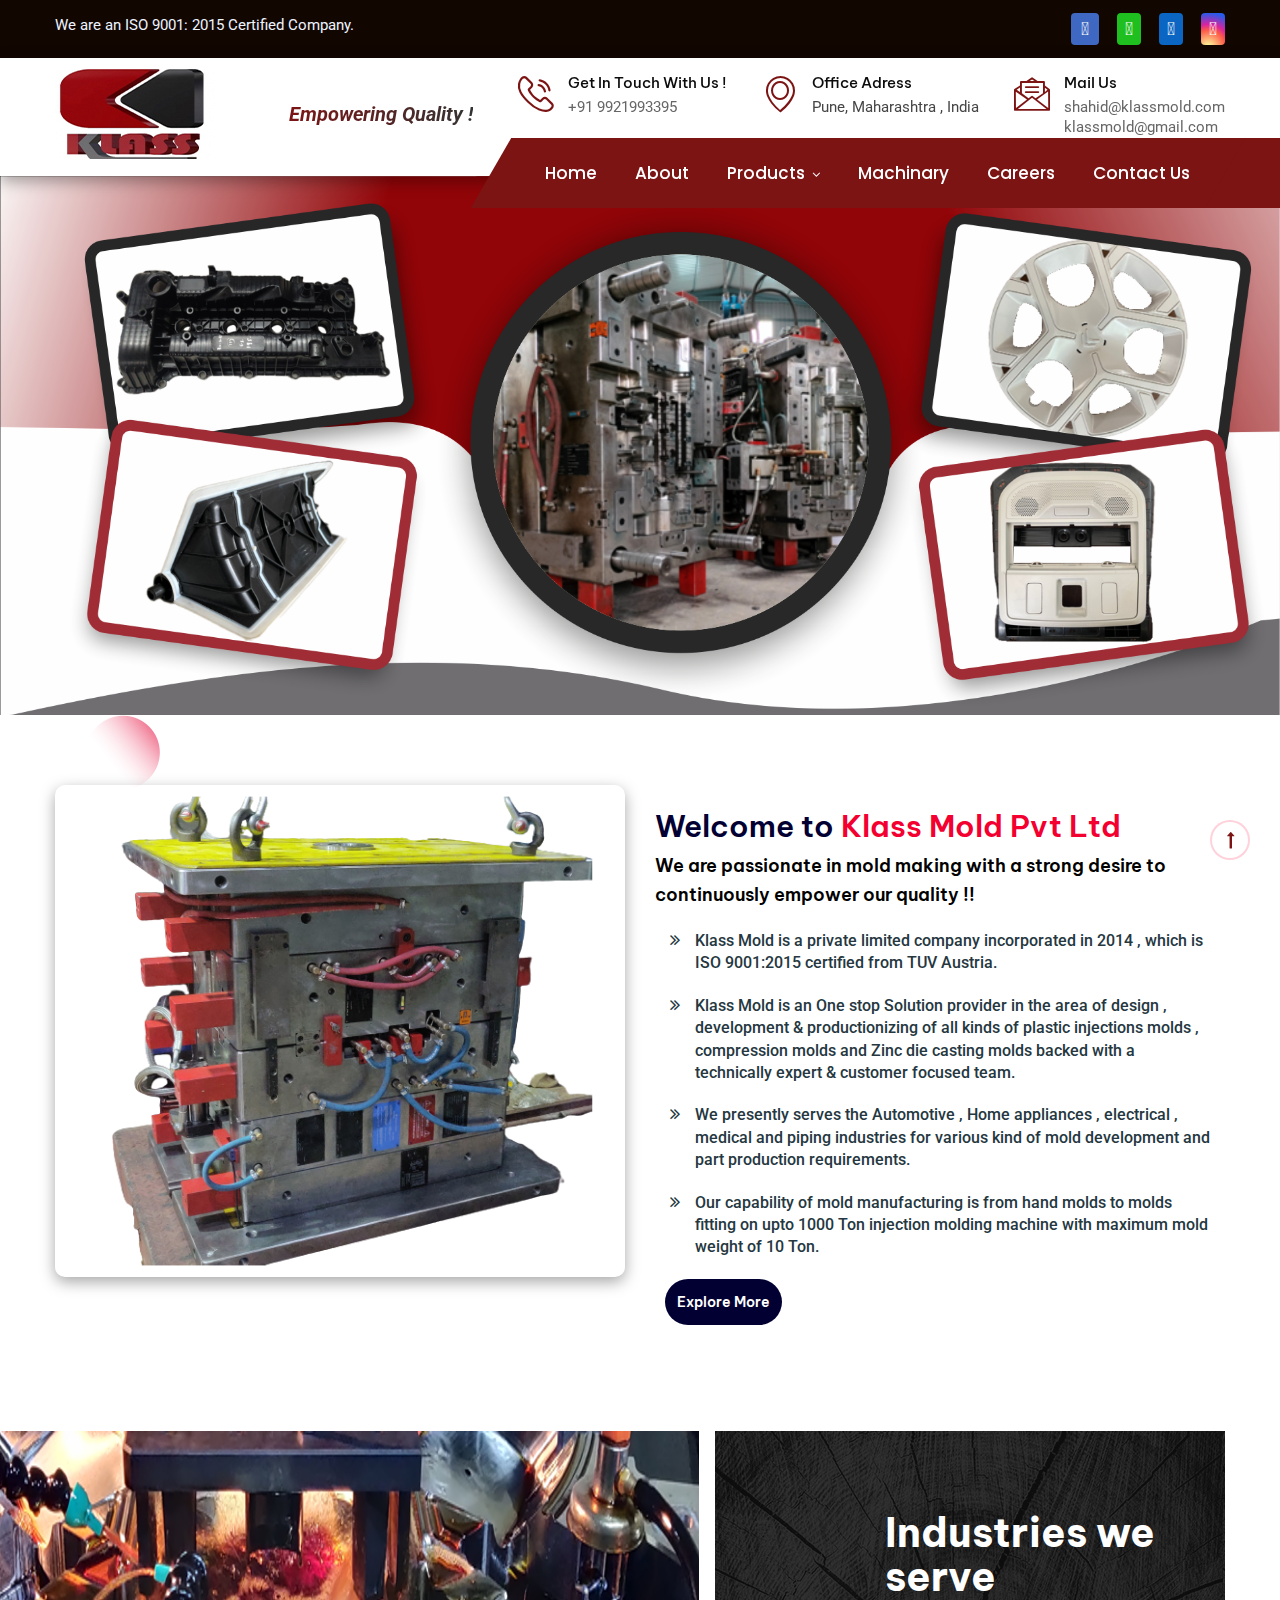
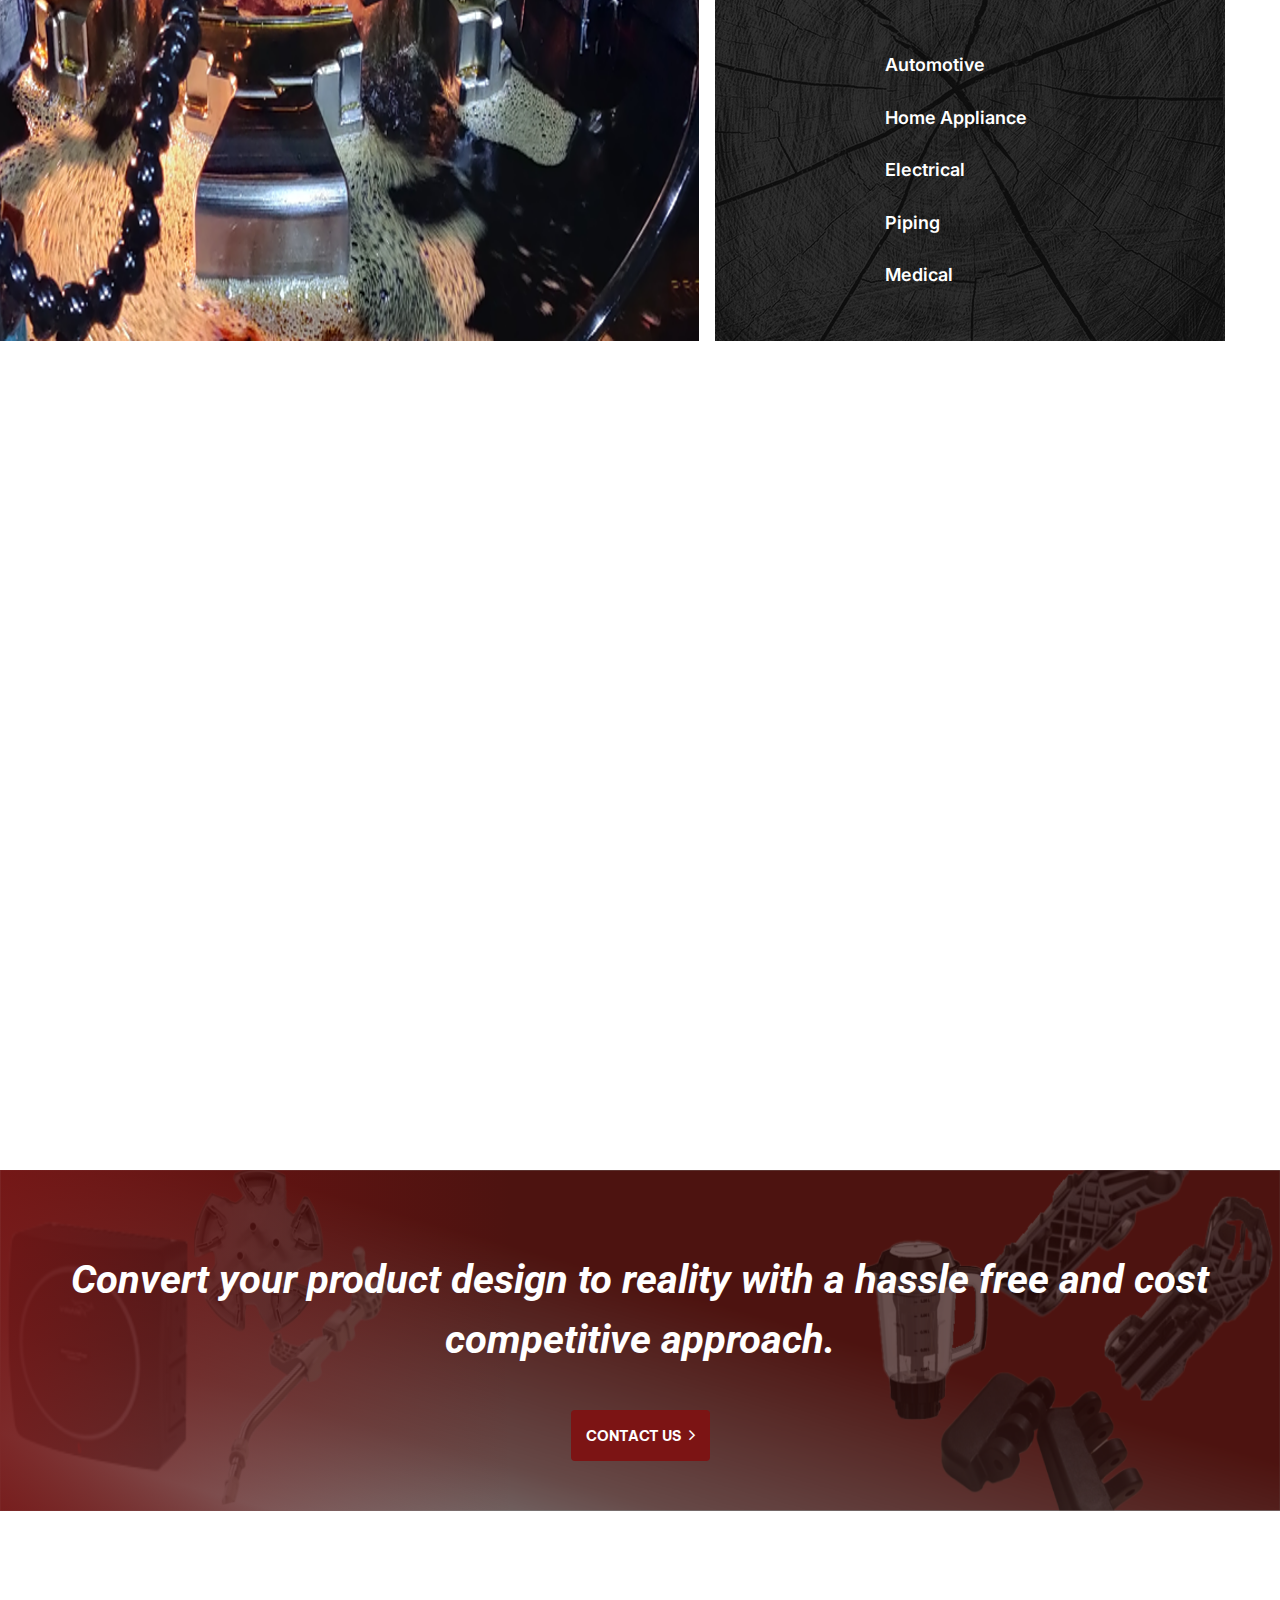
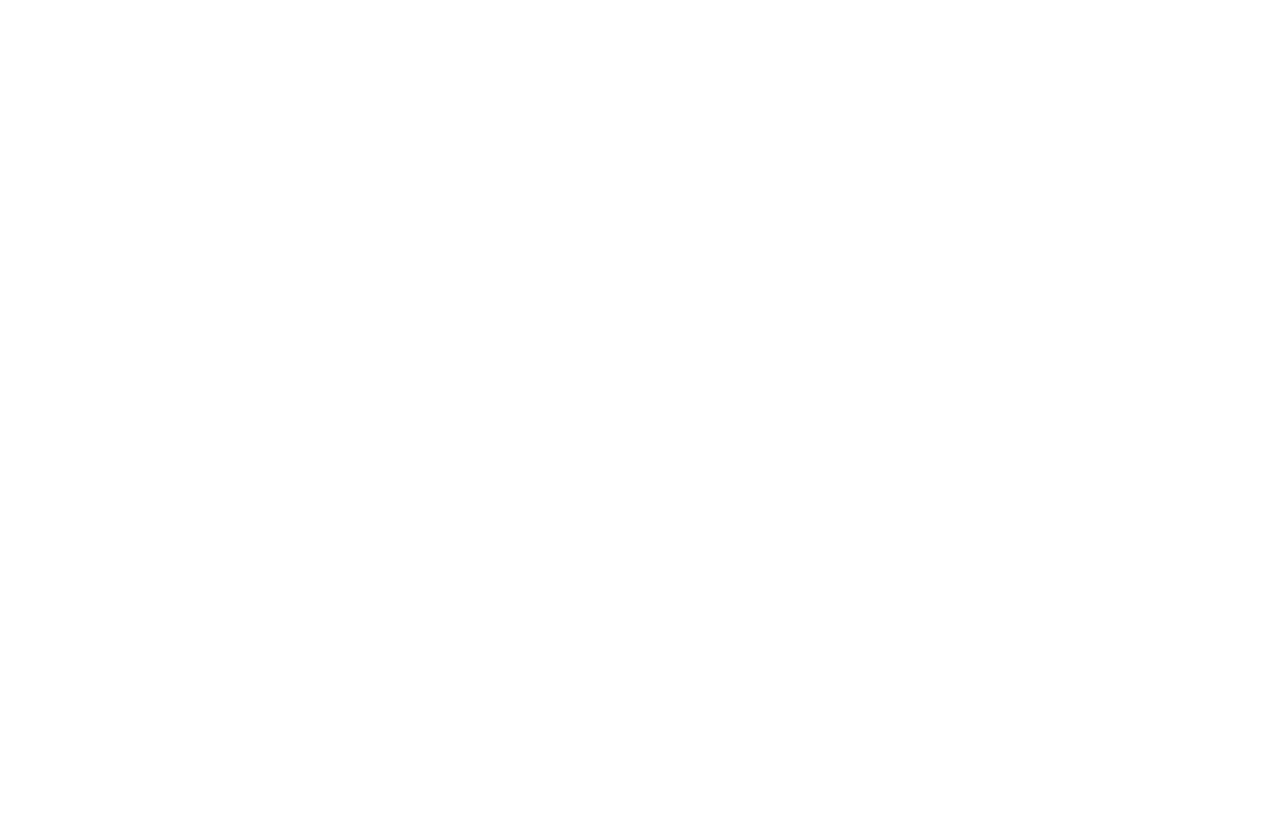
==== commit 49c9a7c4: "first commit" ====
--- a/index.html
+++ b/index.html
@@ -161,6 +161,9 @@
                         <div class="pull-right upper-right clearfix">
 
                             <!--Info Box-->
+                            <div class="slogan upper-column info-box">
+                                <div>Empowering Quality ! </div>
+                            </div>
                             <div class="upper-column info-box">
                                 <div class="icon-box"><span class="flaticon-telephone"></span></div>
                                 <ul>
@@ -175,7 +178,7 @@
                                 <div class="icon-box"><span class="flaticon-placeholder"></span></div>
                                 <ul>
                                     <li><strong>Office Adress</strong></li>
-                                    <li> PUNE, MAHARASHTRA , INDIA
+                                    <li> Pune, Maharashtra , India
                                     </li>
                                 </ul>
                             </div>
@@ -186,7 +189,7 @@
                                 <ul>
                                     <li><strong>Mail Us</strong></li>
                                     <li><a href="mailto: shahid@klassmold.com">shahid@klassmold.com
-                                        </a> / <a href="mailto: klassmold@gmail.com">klassmold@gmail.com
+                                        </a> <br> <a href="mailto: klassmold@gmail.com">klassmold@gmail.com
                                         </a>
                                     </li>
                                 </ul>
@@ -203,6 +206,7 @@
             <div class="header-lower">
                 <div class="auto-container">
                     <div class="inner-container clearfix">
+                        <div class="klassmold"></div>
 
                         <div class="nav-outer">
                             <div class="logo pull-left">
@@ -245,6 +249,8 @@
                                         </li>
                                         <li><a href="#">Machinary</a>
                                         </li>
+                                        <li><a href="#">Careers</a>
+                                        </li>
                                         <li><a href="contact.html">Contact Us</a></li>
                                     </ul>
                                 </div>
@@ -299,16 +305,16 @@
         <!-- Main Slider Section -->
         <section class="main-slider">
             <div class="main-slider-carousel owl-theme owl-carousel">
+    
                 <!-- Slide 01 -->
                 <div class="slide">
                     <div class="content-column">
                         <div class="inner-column">
                             <img src="images/main-slider/b1.png">
-                        </div>
-                    </div>
-                </div>
-                <!-- End Slide 01 -->
-                <!-- Slide 01 -->
+                            
+                        </div>
+                    </div>
+                </div>
                 <div class="slide">
                     <div class="content-column">
                         <div class="inner-column">
@@ -322,6 +328,13 @@
                         <div class="inner-column">
                             <img src="images/main-slider/b3.png">
                             
+                        </div>
+                    </div>
+                </div>
+                <div class="slide">
+                    <div class="content-column">
+                        <div class="inner-column">
+                            <img src="images/main-slider/b4.png">
                         </div>
                     </div>
                 </div>
@@ -344,7 +357,7 @@
                     <div class="image-column col-lg-6 col-md-12 col-sm-12">
                         <div class="inner-column">
                             <div class="image wow fadeInUp" data-wow-delay="0ms" data-wow-duration="1500ms">
-                                <img src="images/about-bg.jpg" alt="Klass Mold" />
+                                <img src="images/about-bg-removebg-preview.png" alt="Klass Mold" />
                             </div>
                             <div class="big-text">about</div>
                         </div>
@@ -517,7 +530,7 @@
                             <div class="color-layer"></div>
                             <div class="image-box">
                                 <div class="image">
-                                    <a href=""><img src="images/Products/compression-molds.jpg" alt="" /></a>
+                                    <a href=""><img src="images/Products/compression-mold.png" alt="" /></a>
                                 </div>
                             </div>
                             <h5><a href="">Compression Mold</a></h5>
@@ -533,7 +546,7 @@
                             <div class="color-layer"></div>
                             <div class="image-box">
                                 <div class="image">
-                                    <a href=""><img src="images/Products/mold-one.jpg" alt="" /></a>
+                                    <a href=""><img src="images/Products/precision-injection-mold.png" alt="" /></a>
                                 </div>
                             </div>
                             <h5><a href="">Precision Molds</a></h5>
@@ -551,7 +564,7 @@
                             <div class="color-layer"></div>
                             <div class="image-box">
                                 <div class="image">
-                                    <a href=""><img src="images\Products\automative parts.png" alt="" /></a>
+                                    <a href=""><img src="images/Products/automotive-parts.png" alt="" /></a>
                                 </div>
                             </div>
                             <h5><a href="">Automotive Parts</a></h5>
@@ -569,7 +582,7 @@
                             <div class="color-layer"></div>
                             <div class="image-box">
                                 <div class="image">
-                                    <a href=""><img src="images\Products\Electrical parts.png" alt="" /></a>
+                                    <a href=""><img src="images/Products/Electrical parts.jpg" alt="" /></a>
                                 </div>
                             </div>
                             <h5><a href="">Electrical Parts</a></h5>
@@ -901,7 +914,7 @@
                                         PCNTDA , BHOSARI
                                         PUNE,  411026
                                     </li>
-                                    <li><span class="icon fa fa-location-dot"></span> Unit 2 - <br>PLOT NO 110 , SECTOR 7
+                                    <li><span class="icon fa fa-location-dot"></span> Unit 2 - <br>PLOT NO  029  , SECTOR 7
                                         PCNTDA , BHOSARI
                                         PUNE,  411026
                                     </li>
--- a/css/style.css
+++ b/css/style.css
@@ -202,6 +202,7 @@
 .main-header .header-upper .upper-right{
 	position:relative;
 	padding-top:var(--padding-top-15);
+	padding-bottom: 25px;
 }
 
 .main-header .info-box{
@@ -212,7 +213,7 @@
 	color:var(--color-five);
 	font-size:var(--font-15);
 	padding:0px 0px 10px 50px;
-	margin-left:var(--margin-left-50);
+	margin-left:var(--margin-left-35);
 }
 
 .main-header .info-box .icon-box{
@@ -3247,7 +3248,6 @@
 .project-section .tabs-content .image{
 	position:relative;
 	margin-left:-180px;
-	padding-top:var(--padding-top-60);
 }
 
 .project-section .prod-tabs .tabs-content .tab{
@@ -4154,6 +4154,7 @@
 	line-height:60px;
 	font-size:var(--font-40);
 	color:var(--white-color);
+	font-style: italic;
 	margin-top:var(--margin-top-30);
 	margin-bottom:var(--margin-bottom-40);
 	font-family: var(--font-family-Roboto);
@@ -6862,7 +6863,7 @@
 .welcome-section{
 	position:relative;
 	overflow:hidden;
-	padding: 100px 0px 80px;
+	padding: 70px 0px;
 }
 
 .welcome-section .pattern-layer{
@@ -6894,16 +6895,16 @@
 
 .welcome-section .image-column .image{
 	position:relative;
-	width:570px;
-	height:560px;
+	/* width:570px;
+	height:560px; */
 	z-index:1;
-	overflow:hidden;
+	/* overflow:hidden; */
 	/* border-radius:50%; */
-	box-shadow: rgba(50, 50, 93, 0.25) 0px 13px 27px -5px, rgba(0, 0, 0, 0.3) 0px 8px 16px -8px;
+	/* box-shadow: rgba(50, 50, 93, 0.25) 0px 13px 27px -5px, rgba(0, 0, 0, 0.3) 0px 8px 16px -8px; */
 	/* border:5px solid var(--color-fourtytwo); */
 }
 .welcome-section .image-column .image img {
-    box-shadow: rgba(50, 50, 93, 0.25) 0px 13px 27px -5px, rgba(0, 0, 0, 0.3) 0px 8px 16px -8px;
+	box-shadow: rgba(0, 0, 0, 0.35) 0px 5px 15px;
 	border-radius: 10px;
 }
 
@@ -11982,4 +11983,30 @@
 
 .sec-title-three .title {
 margin-bottom: 0px;
-}+}
+.slogan {
+	font-size: 25px;
+	margin: 10px !important;
+	padding-left: 0px !important;
+	padding-top: 20px !important;
+}
+.slogan div {
+	font-size: 20px;
+	font-weight: 700;
+	font-style: italic;
+	color: #fff;
+	background-size: auto auto;
+	background-size: 200% auto;
+	/* background: -webkit-linear-gradient(rgb(124, 20, 20), #333); */
+	background: linear-gradient(to right,rgb(124, 20, 20), #333);
+	-webkit-background-clip: text;
+	-webkit-text-fill-color: transparent;
+	animation: textclip 1.5s linear infinite;
+	display: inline-block;
+}
+ 
+ @keyframes textclip {
+	to {
+		background-position: 200% center;
+	}
+}
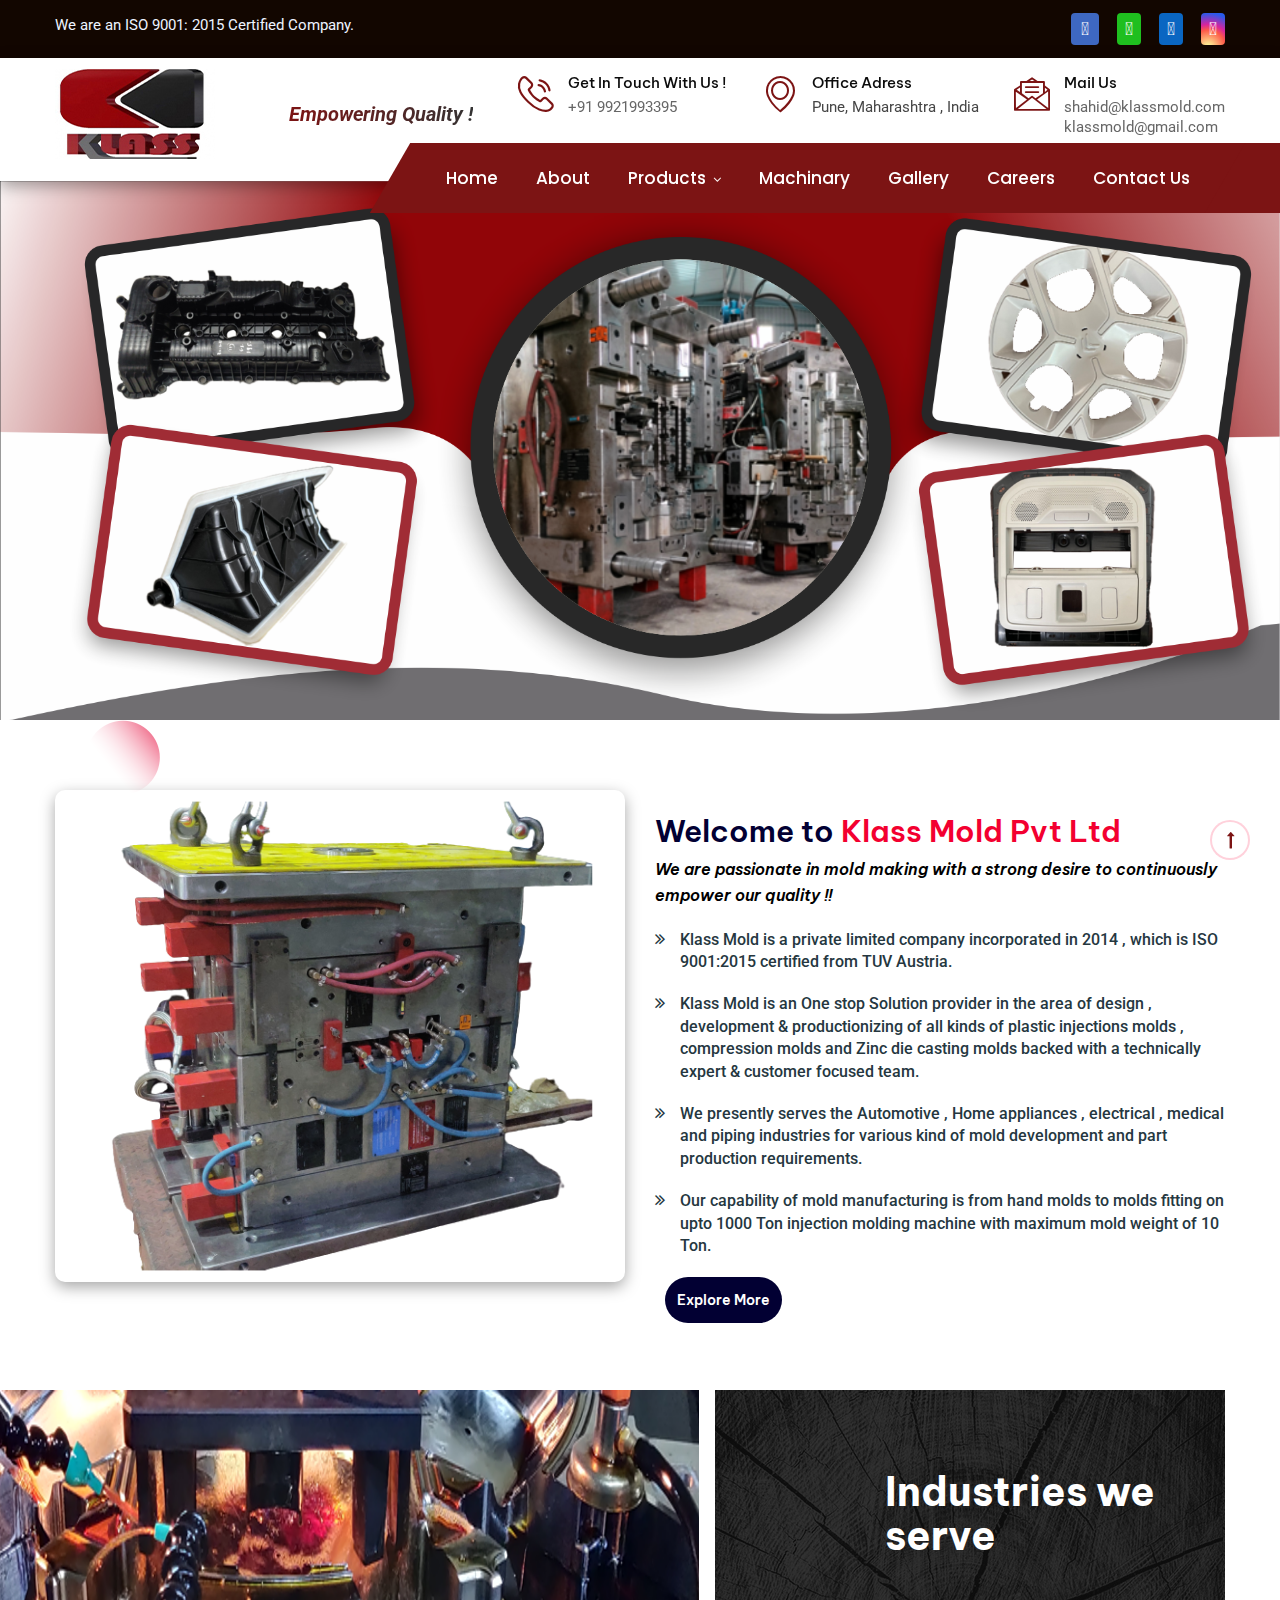
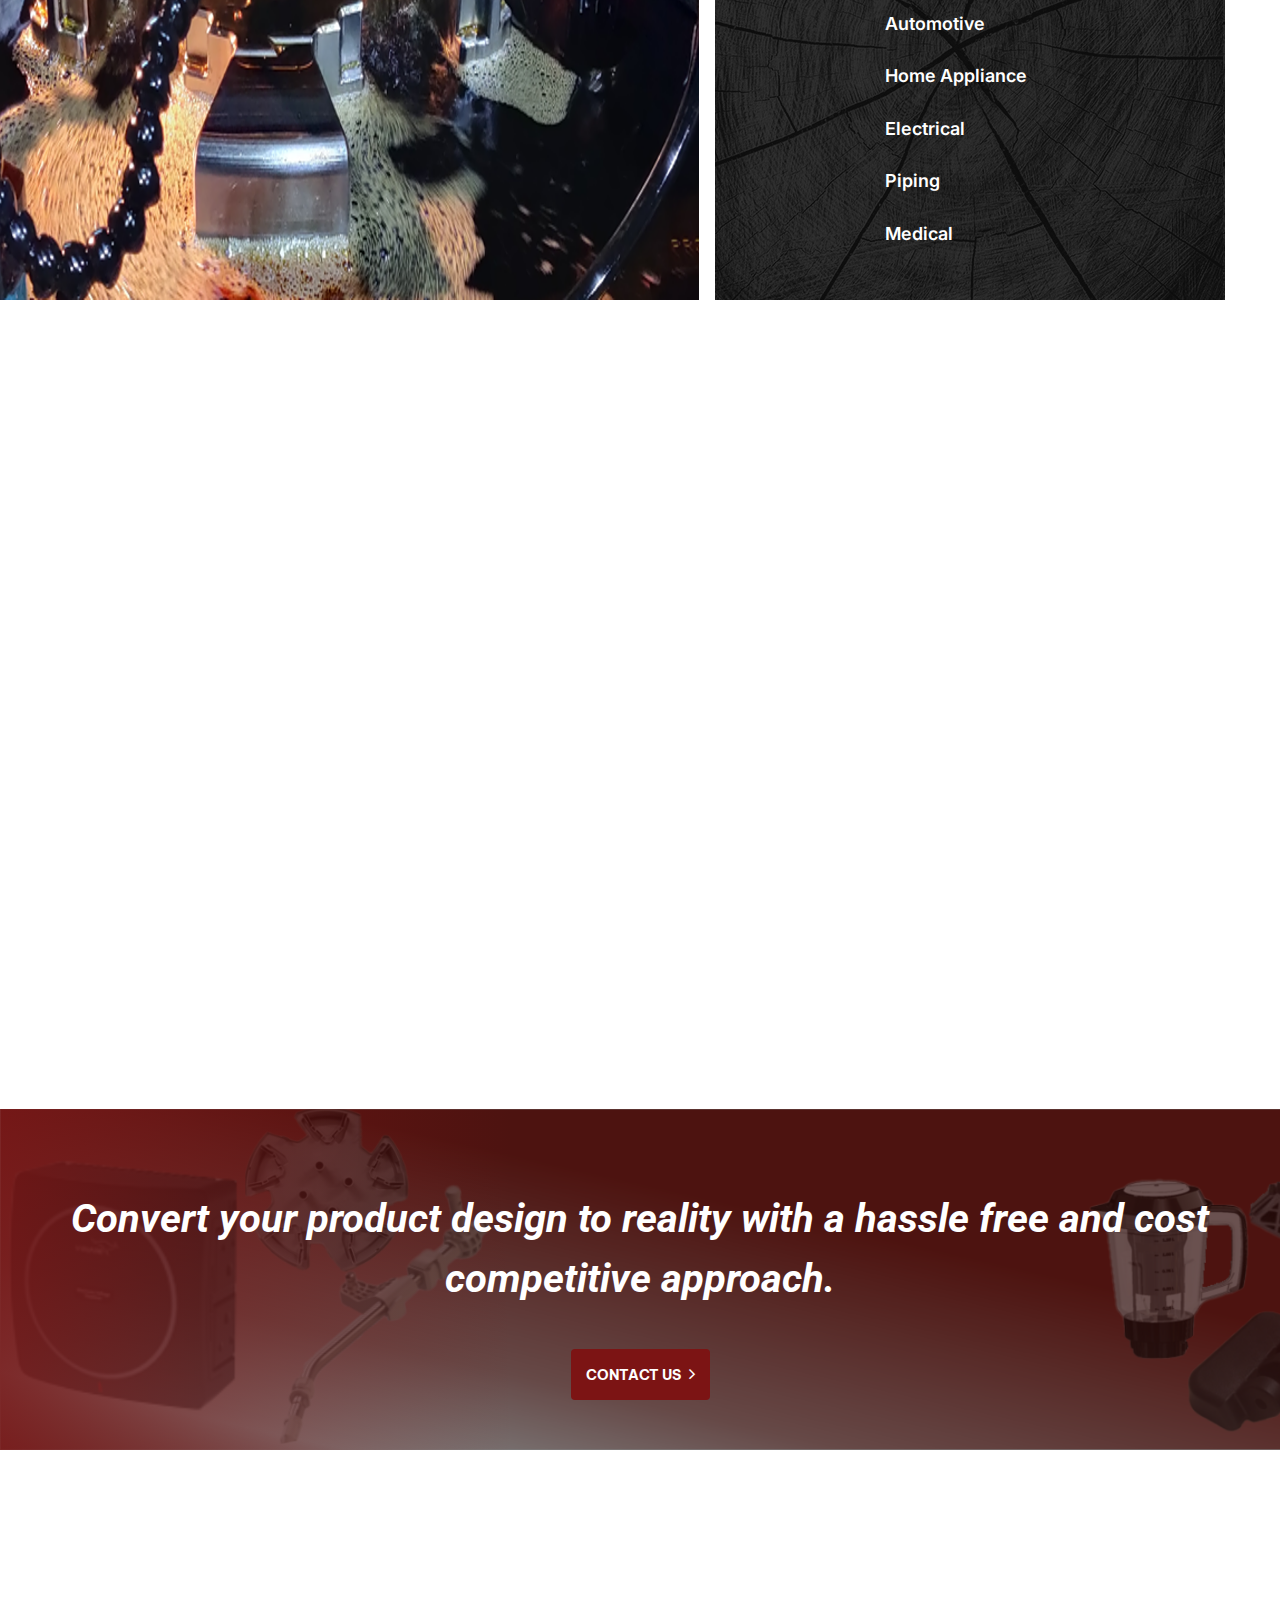
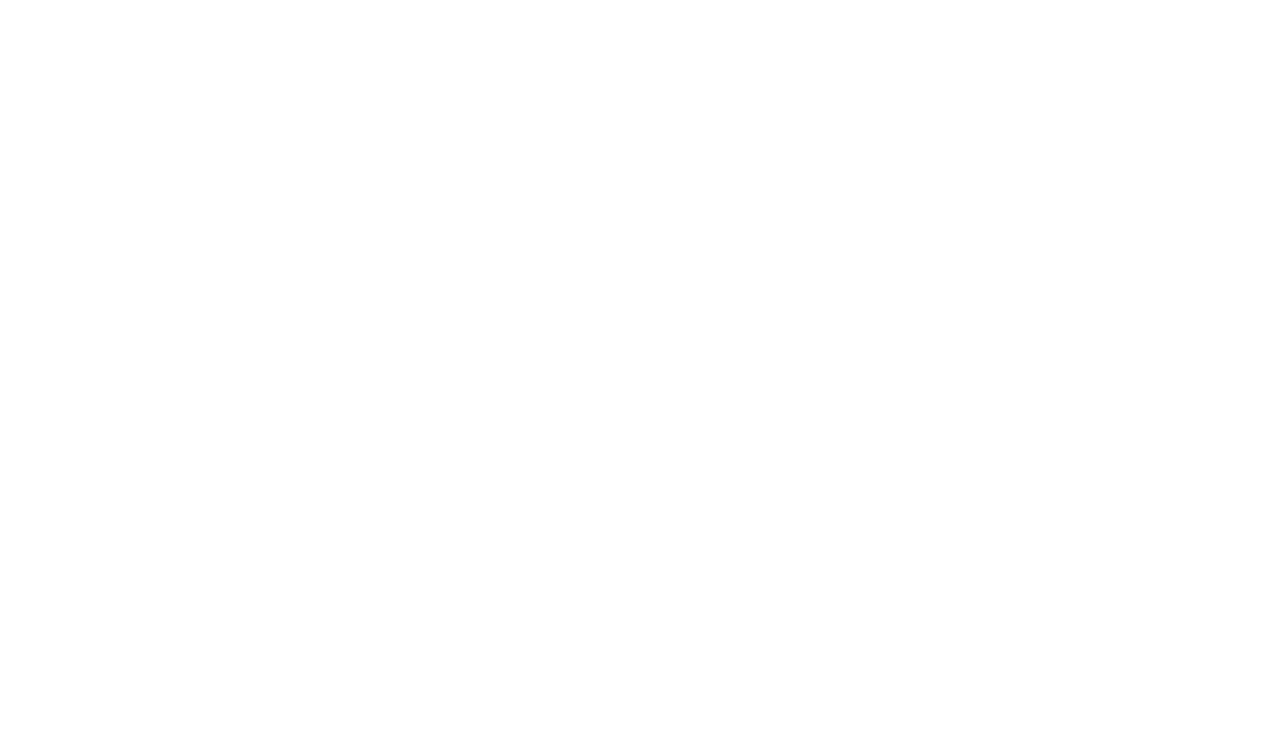
==== commit 30f4fe84: "first commit" ====
--- a/index.html
+++ b/index.html
@@ -247,9 +247,12 @@
                                                 </li>
                                             </ul>
                                         </li>
-                                        <li><a href="#">Machinary</a>
+                                        <li><a href="machinary.html">Machinary</a>
                                         </li>
-                                        <li><a href="#">Careers</a>
+                                        <li><a href="gallery.html">Gallery</a>
+                                        </li>
+                                      
+                                        <li><a href="careers.html">Careers</a>
                                         </li>
                                         <li><a href="contact.html">Contact Us</a></li>
                                     </ul>
@@ -373,7 +376,7 @@
                                 </h6>
                             </div>
 
-                            <div class=" col-sm-12">
+                            <div class="">
                                 <ul class="list">
                                     <li>Klass Mold is a private limited company incorporated in 2014 , which is ISO
                                         9001:2015 certified from TUV Austria.
@@ -512,7 +515,7 @@
                             <div class="color-layer"></div>
                             <div class="image-box">
                                 <div class="image">
-                                    <a href=""><img src="images/Products/die-casting-molds.jpg" alt="" /></a>
+                                    <a href=""><img src="" alt="" /></a>
                                 </div>
                             </div>
                             <h5><a href="">Die Casting</a></h5>
@@ -635,7 +638,7 @@
 
         <!-- CTA Section -->
         <section class="cta-section"
-            style="background-image:url(images/background/klass.png); background-size: contain; background-repeat: round;">
+            style="background-image:url(images/background/klass.png); background-size: cover;">
             <div class="gradient-layer"></div>
             <div class="auto-container">
                 <h2>Convert your product design to reality with a hassle free and cost competitive approach. </h2>
@@ -653,7 +656,7 @@
 
                 <div class="sec-title alternate centered">
                     <div class="title">Clients</div>
-                    <h2>Our Most Valueable Clients</h2>
+                    <h2>Our Most Valuable Clients</h2>
                 </div>
 
                 <div class="carousel-outer">
--- a/css/style.css
+++ b/css/style.css
@@ -22,75 +22,75 @@
 
 ***/
 
-.main-header{
-	position:relative;
-	z-index:999;
-	width:100%;
+.main-header {
+	position: relative;
+	z-index: 999;
+	width: 100%;
 }
 
 /* Header Top */
 
-.header-top{
-	position:relative;
-	background-color:var(--color-two);
-}
-
-.header-top .top-left{
-	position: relative;
-	float:left;
-	padding:11px 0px;
-}
-
-.header-top .top-left .text{
-	font-size:var(--font-15);
-	color:var(--color-three);
-}
-
-.header-top .top-left .text a{
-	position:relative;
-	color:var(--main-color);
-}
-
-.header-top .top-right{
-	position: relative;
-}
-
-.header-top .top-right .clock{
-	position: relative;
-	float:left;
-	margin:14px 0px;
-	padding-left:25px;
-	display:inline-block;
-	color:var(--color-three);
-	font-size:var(--font-15);
-	margin-right:var(--margin-right-30);
-}
-
-.header-top .top-right .clock:before{
-	position:absolute;
-	content:'\f017';
-	left:0px;
-	top:0px;
-	color:var(--color-three);
+.header-top {
+	position: relative;
+	background-color: var(--color-two);
+}
+
+.header-top .top-left {
+	position: relative;
+	float: left;
+	padding: 11px 0px;
+}
+
+.header-top .top-left .text {
+	font-size: var(--font-15);
+	color: var(--color-three);
+}
+
+.header-top .top-left .text a {
+	position: relative;
+	color: var(--main-color);
+}
+
+.header-top .top-right {
+	position: relative;
+}
+
+.header-top .top-right .clock {
+	position: relative;
+	float: left;
+	margin: 14px 0px;
+	padding-left: 25px;
+	display: inline-block;
+	color: var(--color-three);
+	font-size: var(--font-15);
+	margin-right: var(--margin-right-30);
+}
+
+.header-top .top-right .clock:before {
+	position: absolute;
+	content: '\f017';
+	left: 0px;
+	top: 0px;
+	color: var(--color-three);
 	font-family: 'FontAwesome';
 }
 
-.header-top .top-right .social-box{
-	position:relative;
-	float:left;
-	padding:13px 0px 13px 15px;
-}
-
-.header-top .top-right .social-box:before{
-	position:absolute;
+.header-top .top-right .social-box {
+	position: relative;
+	float: left;
+	padding: 13px 0px 13px 15px;
+}
+
+.header-top .top-right .social-box:before {
+	position: absolute;
 	/* content:''; */
-	left:0px;
-	top:0px;
-	bottom:0px;
-	width:1px;
-	opacity:0.50;
-	transform:rotate(20deg);
-	background-color:var(--color-three);
+	left: 0px;
+	top: 0px;
+	bottom: 0px;
+	width: 1px;
+	opacity: 0.50;
+	transform: rotate(20deg);
+	background-color: var(--color-three);
 }
 
 /* .header-top .top-right .social-box a{
@@ -100,217 +100,227 @@
 	font-size:var(--font-18);
 	margin-left:var(--margin-left-15);
 } */
-.header-top .top-right .social-box a{
-	position:relative;
-	display:inline-block;
-	color:var(--color-three);
+.header-top .top-right .social-box a {
+	position: relative;
+	display: inline-block;
+	color: var(--color-three);
 	padding: 5px 8px;
-	font-size:var(--font-18);
-	margin-left:var(--margin-left-15);
+	font-size: var(--font-18);
+	margin-left: var(--margin-left-15);
 	border-radius: 4px;
 }
 
-.header-top .top-right .social-box a:hover{
-	color:var(--white-color);
-}
-.header-top .top-right .social-box .fa-facebook-f{
+.header-top .top-right .social-box a:hover {
+	color: var(--white-color);
+}
+
+.header-top .top-right .social-box .fa-facebook-f {
 	background-color: #3e68c1;
 	padding: 5px 10px;
 	color: white;
 }
-.header-top .top-right .social-box .fa-facebook-f:hover{
+
+.header-top .top-right .social-box .fa-facebook-f:hover {
 	color: #3e68c1;
 	background-color: white;
 }
-.header-top .top-right .social-box .fa-whatsapp{
+
+.header-top .top-right .social-box .fa-whatsapp {
 	background-color: #1fbf1f;
 	color: white;
 }
-.header-top .top-right .social-box .fa-whatsapp:hover{
-    color: #1fbf1f;
+
+.header-top .top-right .social-box .fa-whatsapp:hover {
+	color: #1fbf1f;
 	background-color: white;
 }
-.header-top .top-right .social-box .fa-linkedin{
+
+.header-top .top-right .social-box .fa-linkedin {
 	background-color: #0a66c2;
 	color: white;
 }
-.header-top .top-right .social-box .fa-linkedin:hover{
-    color: #0a66c2;
+
+.header-top .top-right .social-box .fa-linkedin:hover {
+	color: #0a66c2;
 	background-color: white;
 }
-.header-top .top-right .social-box .fa-instagram{
-	background: radial-gradient(circle at 30% 107%, #fdf497 0%, #fdf497 5%, #fd5949 45%,#d6249f 60%,#285AEB 90%);
+
+.header-top .top-right .social-box .fa-instagram {
+	background: radial-gradient(circle at 30% 107%, #fdf497 0%, #fdf497 5%, #fd5949 45%, #d6249f 60%, #285AEB 90%);
 	color: white;
 }
-.header-top .top-right .social-box .fa-instagram:hover{
+
+.header-top .top-right .social-box .fa-instagram:hover {
 	color: #d6249f;
 	background: white;
 }
 
-.main-header .main-box{
-	position:relative;
-	padding:0px 0px;
-	left:0px;
-	top:0px;
-	width:100%;
-	background:none;
-	-webkit-transition:all 300ms ease;
-	-ms-transition:all 300ms ease;
-	-o-transition:all 300ms ease;
-	-moz-transition:all 300ms ease;
-	transition:all 300ms ease;
-}
-
-.main-header .main-box .outer-container{
-	position:relative;
-	padding:0px 40px;
-}
-
-.main-header .main-box .logo-box{
-	position:relative;
-	float:left;
-	left:0px;
-	z-index:10;
-	padding:30px 0px;
-}
-
-.main-header .main-box .logo-box .logo img{
-	display:inline-block;
-	max-width:100%;
-	-webkit-transition:all 300ms ease;
-	-ms-transition:all 300ms ease;
-	-o-transition:all 300ms ease;
-	-moz-transition:all 300ms ease;
-	transition:all 300ms ease;	
-}
-
-.main-header .header-upper{
-	position:relative;
-	background-color:var(--white-color);
+.main-header .main-box {
+	position: relative;
+	padding: 0px 0px;
+	left: 0px;
+	top: 0px;
+	width: 100%;
+	background: none;
+	-webkit-transition: all 300ms ease;
+	-ms-transition: all 300ms ease;
+	-o-transition: all 300ms ease;
+	-moz-transition: all 300ms ease;
+	transition: all 300ms ease;
+}
+
+.main-header .main-box .outer-container {
+	position: relative;
+	padding: 0px 40px;
+}
+
+.main-header .main-box .logo-box {
+	position: relative;
+	float: left;
+	left: 0px;
+	z-index: 10;
+	padding: 30px 0px;
+}
+
+.main-header .main-box .logo-box .logo img {
+	display: inline-block;
+	max-width: 100%;
+	-webkit-transition: all 300ms ease;
+	-ms-transition: all 300ms ease;
+	-o-transition: all 300ms ease;
+	-moz-transition: all 300ms ease;
+	transition: all 300ms ease;
+}
+
+.main-header .header-upper {
+	position: relative;
+	background-color: var(--white-color);
 	box-shadow: rgba(0, 0, 0, 0.35) 0px 5px 15px;
 }
 
-.main-header .header-upper .logo-box{
-	position: relative;
-	padding:11px 0px;
-}
-
-.main-header .header-upper .logo-box .logo{
-	position:relative;
-}
-
-.main-header .header-upper .upper-right{
-	position:relative;
-	padding-top:var(--padding-top-15);
-	padding-bottom: 25px;
-}
-
-.main-header .info-box{
-	position:relative;
-	float:left;
-	z-index:1;
-	text-align:left;
-	color:var(--color-five);
-	font-size:var(--font-15);
-	padding:0px 0px 10px 50px;
-	margin-left:var(--margin-left-35);
-}
-
-.main-header .info-box .icon-box{
-	position:absolute;
-	left:0px;
-	top:3px;
-	font-size:36px;
-	line-height:1em;
-	-moz-transition:all 300ms ease;
-	-webkit-transition:all 300ms ease;
-	-ms-transition:all 300ms ease;
-	-o-transition:all 300ms ease;
-	transition:all 300ms ease;
-	color:var(--main-color);
+.main-header .header-upper .logo-box {
+	position: relative;
+	padding: 11px 0px;
+}
+
+.main-header .header-upper .logo-box .logo {
+	position: relative;
+}
+
+.main-header .header-upper .upper-right {
+	position: relative;
+	padding-top: var(--padding-top-15);
+	padding-bottom: 30px;
+}
+
+.main-header .info-box {
+	position: relative;
+	float: left;
+	z-index: 1;
+	text-align: left;
+	color: var(--color-five);
+	font-size: var(--font-15);
+	padding: 0px 0px 10px 50px;
+	margin-left: var(--margin-left-35);
+}
+
+.main-header .info-box .icon-box {
+	position: absolute;
+	left: 0px;
+	top: 3px;
+	font-size: 36px;
+	line-height: 1em;
+	-moz-transition: all 300ms ease;
+	-webkit-transition: all 300ms ease;
+	-ms-transition: all 300ms ease;
+	-o-transition: all 300ms ease;
+	transition: all 300ms ease;
+	color: var(--main-color);
 	font-family: "Flaticon";
 }
 
-.main-header .info-box ul li{
-	position:relative;
-	line-height:20px;
-	margin-bottom:4px;
-	font-weight:400;
-	color:var(--color-five);
-	font-size:var(--font-15);
-}
-.main-header .info-box ul li a{
-color: #666666;
-}
-.main-header .info-box strong{
-	position:relative;
-	font-weight:500;
-	font-size:var(--font-15);
-	color:var(--color-four);
-	text-transform:capitalize;
-	font-family:var(--font-family-BeVietnam);
-}
-
-.main-header .header-lower{
-	position:absolute;
-	left:0px;
-	right:0px;
-	bottom:-32px;
-}
-
-.main-header .header-lower:before{
-	position:absolute;
-	content:'';
-	left:50%;
-	bottom:0px;
-	right:0px;
-	top:0px;
-	background-color:var(--main-color);
-}
-
-.main-header .header-lower .inner-container{
-	position:relative;
-}
-
-.main-header .header-lower .inner-container:after{
-	display:none;
-}
-
-.main-header .nav-outer{
-	position:relative;
-	float:right;
-}
-
-.main-header .nav-outer:before{
-	position:absolute;
-	content:'';
-	left:-2%;
-	bottom:0px;
-	right:0px;
-	top:0px;
+.main-header .info-box ul li {
+	position: relative;
+	line-height: 20px;
+	margin-bottom: 4px;
+	font-weight: 400;
+	color: var(--color-five);
+	font-size: var(--font-15);
+}
+
+.main-header .info-box ul li a {
+	color: #666666;
+}
+
+.main-header .info-box strong {
+	position: relative;
+	font-weight: 500;
+	font-size: var(--font-15);
+	color: var(--color-four);
+	text-transform: capitalize;
+	font-family: var(--font-family-BeVietnam);
+}
+
+.main-header .header-lower {
+	position: absolute;
+	left: 0px;
+	right: 0px;
+	bottom: -32px;
+}
+
+.main-header .header-lower:before {
+	position: absolute;
+	content: '';
+	left: 50%;
+	bottom: 0px;
+	right: 0px;
+	top: 0px;
+	background-color: var(--main-color);
+}
+
+.main-header .header-lower .inner-container {
+	position: relative;
+}
+
+.main-header .header-lower .inner-container:after {
+	display: none;
+}
+
+.main-header .nav-outer {
+	position: relative;
+	float: right;
+}
+
+.main-header .nav-outer:before {
+	position: absolute;
+	content: '';
+	left: -2%;
+	bottom: 0px;
+	right: 0px;
+	top: 0px;
 	transform: skewX(-30deg);
-	background-color:var(--main-color);
-}
-
-.main-header .outer-box{
-	position: relative;
-	float:right;
+	background-color: var(--main-color);
+}
+
+.main-header .outer-box {
+	position: relative;
+	float: right;
 	padding: 23px 0px 20px;
 }
 
 /* Search Box Outer */
 
-.main-header .search-box-outer{
-	position:relative;
-	float:left;
-}
-
-.main-header .search-box-btn{
-	position:relative;
+.main-header .search-box-outer {
+	position: relative;
+	float: left;
+}
+
+.main-header .search-box-btn {
+	position: relative;
 	cursor: pointer;
-	text-align:center;
+	text-align: center;
 	font-family: "Flaticon";
-	color:var(--white-color);
+	color: var(--white-color);
 	font-size: var(--font-18);
 	transition: all 300ms ease;
 	-webkit-transition: all 300ms ease;
@@ -319,99 +329,99 @@
 	-moz-transition: all 300ms ease;
 }
 
-.main-header .btn-box{
-	position:relative;
-	float:left;
+.main-header .btn-box {
+	position: relative;
+	float: left;
 }
 
 /* Main Menu */
 
-.main-header .main-menu{
-	position:relative;
-	float:left;
-	margin-left:var(--margin-left-40);
-	-webkit-transition:all 300ms ease;
-	-ms-transition:all 300ms ease;
-	-o-transition:all 300ms ease;
-	-moz-transition:all 300ms ease;
-	transition:all 300ms ease;
-}
-
-.main-header .main-menu .navbar-collapse{
-	padding:0px;
+.main-header .main-menu {
+	position: relative;
 	float: left;
-	display:block !important;
-}
-
-.main-header .main-menu .navigation{
-	position:relative;
-	margin:0px;
-}
-
-.main-header .main-menu .navigation > li{
-	position:relative;
-	display:inline-block;
-	transition:all 500ms ease;
-	-moz-transition:all 500ms ease;
-	-webkit-transition:all 500ms ease;
-	-ms-transition:all 500ms ease;
-	-o-transition:all 500ms ease;
-	margin-right:var(--margin-right-35);
-}
-
-.main-header .sticky-header .main-menu .navigation > li > a{
-	padding:23px 0px;
-	color:var(--dark-color);
-}
-
-.main-header .sticky-header .main-menu .navigation > li:hover > a,
-.main-header .sticky-header .main-menu .navigation > li.current > a{
-	color:var(--main-color);
-	background-color:inherit !important;
-}
-
-.main-header .sticky-header .nav-outer .options-box{
-	margin-top:45px;
+	margin-left: var(--margin-left-40);
+	-webkit-transition: all 300ms ease;
+	-ms-transition: all 300ms ease;
+	-o-transition: all 300ms ease;
+	-moz-transition: all 300ms ease;
+	transition: all 300ms ease;
+}
+
+.main-header .main-menu .navbar-collapse {
+	padding: 0px;
+	float: left;
+	display: block !important;
+}
+
+.main-header .main-menu .navigation {
+	position: relative;
+	margin: 0px;
+}
+
+.main-header .main-menu .navigation>li {
+	position: relative;
+	display: inline-block;
+	transition: all 500ms ease;
+	-moz-transition: all 500ms ease;
+	-webkit-transition: all 500ms ease;
+	-ms-transition: all 500ms ease;
+	-o-transition: all 500ms ease;
+	margin-right: var(--margin-right-35);
+}
+
+.main-header .sticky-header .main-menu .navigation>li>a {
+	padding: 23px 0px;
+	color: var(--dark-color);
+}
+
+.main-header .sticky-header .main-menu .navigation>li:hover>a,
+.main-header .sticky-header .main-menu .navigation>li.current>a {
+	color: var(--main-color);
+	background-color: inherit !important;
+}
+
+.main-header .sticky-header .nav-outer .options-box {
+	margin-top: 45px;
 }
 
 /* Sticky Header */
 
-.main-header .sticky-header{
-	position:fixed;
-	opacity:0;
-	visibility:hidden;
-	left:0px;
-	top:0px;
-	width:100%;
-	padding:0px 0px;
-	background:#ffffff;
-	z-index:0;
-	border-bottom:1px solid #e8f1f7;
-	transition:all 500ms ease;
-	-moz-transition:all 500ms ease;
-	-webkit-transition:all 500ms ease;
-	-ms-transition:all 500ms ease;
-	-o-transition:all 500ms ease;
-}
-
-.main-header .sticky-header .mobile-nav-toggler{
-	float:right;
-	color:#000000;
-	font-size:24px;
-	padding:20px 0px;
-	display:none;
+.main-header .sticky-header {
+	position: fixed;
+	opacity: 0;
+	visibility: hidden;
+	left: 0px;
+	top: 0px;
+	width: 100%;
+	padding: 0px 0px;
+	background: #ffffff;
+	z-index: 0;
+	border-bottom: 1px solid #e8f1f7;
+	transition: all 500ms ease;
+	-moz-transition: all 500ms ease;
+	-webkit-transition: all 500ms ease;
+	-ms-transition: all 500ms ease;
+	-o-transition: all 500ms ease;
+}
+
+.main-header .sticky-header .mobile-nav-toggler {
+	float: right;
+	color: #000000;
+	font-size: 24px;
+	padding: 20px 0px;
+	display: none;
 	font-family: "Flaticon";
 }
 
-.main-header .sticky-header .logo{
-	padding:7px 0px 6px;
-}
-
-.main-header.fixed-header .sticky-header{
+.main-header .sticky-header .logo {
+	padding: 7px 0px 6px;
+}
+
+.main-header.fixed-header .sticky-header {
 	box-shadow: rgba(0, 0, 0, 0.35) 0px 5px 15px;
-	z-index:999;
-	opacity:1;
-	visibility:visible;
+	z-index: 999;
+	opacity: 1;
+	visibility: visible;
 	-ms-animation-name: fadeInDown;
 	-moz-animation-name: fadeInDown;
 	-op-animation-name: fadeInDown;
@@ -431,80 +441,80 @@
 	-moz-animation-iteration-count: 1;
 	-op-animation-iteration-count: 1;
 	-webkit-animation-iteration-count: 1;
-	animation-iteration-count: 1;	
-}
-
-.main-header .main-menu .navigation > li > a{
-	position:relative;
-	display:block;
-	color:#ffffff;
-	text-align:center;
-	line-height:30px;
+	animation-iteration-count: 1;
+}
+
+.main-header .main-menu .navigation>li>a {
+	position: relative;
+	display: block;
+	color: #ffffff;
+	text-align: center;
+	line-height: 30px;
 	text-transform: capitalize;
-	letter-spacing:0px;
-	opacity:1;
-	font-weight:500;
-	padding:20px 0px;
-	font-size:var(--font-17);
-	transition:all 500ms ease;
-	-moz-transition:all 500ms ease;
-	-webkit-transition:all 500ms ease;
-	-ms-transition:all 500ms ease;
-	-o-transition:all 500ms ease;
+	letter-spacing: 0px;
+	opacity: 1;
+	font-weight: 500;
+	padding: 20px 0px;
+	font-size: var(--font-17);
+	transition: all 500ms ease;
+	-moz-transition: all 500ms ease;
+	-webkit-transition: all 500ms ease;
+	-ms-transition: all 500ms ease;
+	-o-transition: all 500ms ease;
 	font-family: var(--font-family-Poppins);
 }
 
-.main-header .main-menu .navigation > li.dropdown > a{
-	padding-right:15px !important;
-}
-
-.main-header .main-menu .navigation > li.dropdown > a:before{
+.main-header .main-menu .navigation>li.dropdown>a {
+	padding-right: 15px !important;
+}
+
+.main-header .main-menu .navigation>li.dropdown>a:before {
 	font-family: 'FontAwesome';
-    content: "\f107";
-    position: absolute;
-    right: 0px;
-    font-size: 13px;
-    line-height: 34px;
-}
-
-.main-header .main-menu .navigation > li:before{
-	position:absolute;
-	content:'';
-	left:50%;
-	bottom:0px;
-	opacity:0;
-	margin-left:-7px;
+	content: "\f107";
+	position: absolute;
+	right: 0px;
+	font-size: 13px;
+	line-height: 34px;
+}
+
+.main-header .main-menu .navigation>li:before {
+	position: absolute;
+	content: '';
+	left: 50%;
+	bottom: 0px;
+	opacity: 0;
+	margin-left: -7px;
 	border-left: 7px solid transparent;
-    border-right: 7px solid transparent;
-    border-bottom: 10px solid var(--white-color);
-	transition:all 500ms ease;
-	-moz-transition:all 500ms ease;
-	-webkit-transition:all 500ms ease;
-	-ms-transition:all 500ms ease;
-	-o-transition:all 500ms ease;
-}
-
-.main-header .main-menu .navigation > li:hover::before,
-.main-header .main-menu .navigation > li.current::before{
-	opacity:1;
-	z-index:1;
-}
-
-.main-header .sticky-header .main-menu .navigation > li{
-	position:relative;
-	margin-left:30px;
-	margin-right:0px;
-}
-
-.main-header .main-menu .navigation > li:hover > a,
-.main-header .main-menu .navigation > li.current > a{
-	opacity:1;
-	color:#ffffff;
-}
-
-.main-header .main-menu .navigation > li > ul{
-	position:absolute;
-	width:15rem;
+	border-right: 7px solid transparent;
+	border-bottom: 10px solid var(--white-color);
+	transition: all 500ms ease;
+	-moz-transition: all 500ms ease;
+	-webkit-transition: all 500ms ease;
+	-ms-transition: all 500ms ease;
+	-o-transition: all 500ms ease;
+}
+
+.main-header .main-menu .navigation>li:hover::before,
+.main-header .main-menu .navigation>li.current::before {
+	opacity: 1;
+	z-index: 1;
+}
+
+.main-header .sticky-header .main-menu .navigation>li {
+	position: relative;
+	margin-left: 30px;
+	margin-right: 0px;
+}
+
+.main-header .main-menu .navigation>li:hover>a,
+.main-header .main-menu .navigation>li.current>a {
+	opacity: 1;
+	color: #ffffff;
+}
+
+.main-header .main-menu .navigation>li>ul {
+	position: absolute;
+	width: 15rem;
 	transform: perspective(300px) scaleY(0) translateZ(30px);
 	-webkit-transform-origin: top;
 	-ms-transform-origin: top;
@@ -512,110 +522,110 @@
 	transform-origin: top;
 	opacity: 0;
 	visibility: hidden;
-    transition: all 300ms ease;
-    -moz-transition: all 300ms ease;
-    -webkit-transition: all 300ms ease;
-    -ms-transition: all 300ms ease;
-    -o-transition: all 300ms ease;
-	border-radius:0px;
+	transition: all 300ms ease;
+	-moz-transition: all 300ms ease;
+	-webkit-transition: all 300ms ease;
+	-ms-transition: all 300ms ease;
+	-o-transition: all 300ms ease;
+	border-radius: 0px;
 	background-color: rgba(var(--black-color-rgb), 0.90);
-	box-shadow: 0px 0px 10px rgba(0,0,0,0.10);
-}
-
-.main-header .main-menu .navigation > li > ul.from-right{
-	left:auto;
-	right:0px;	
-}
-
-.main-header .main-menu .navigation > li > ul > li{
-	position:relative;
-	width:100%;
-	border-bottom:1px solid rgba(255,255,255,0.20);
-}
-
-.main-header .main-menu .navigation > li > ul > li:last-child{
-	border-bottom:none;
-}
-
-.main-header .main-menu .navigation > li > ul > li > a{
-	position:relative;
-	display:block;
-	padding:13px 18px;
-	line-height:24px;
-	font-weight:500;
-	font-size:var(--font-16);
-	text-transform:capitalize;
-	color:var(--white-color);
-	transition:all 500ms ease;
-	-moz-transition:all 500ms ease;
-	-webkit-transition:all 500ms ease;
-	-ms-transition:all 500ms ease;
-	-o-transition:all 500ms ease;
+	box-shadow: 0px 0px 10px rgba(0, 0, 0, 0.10);
+}
+
+.main-header .main-menu .navigation>li>ul.from-right {
+	left: auto;
+	right: 0px;
+}
+
+.main-header .main-menu .navigation>li>ul>li {
+	position: relative;
+	width: 100%;
+	border-bottom: 1px solid rgba(255, 255, 255, 0.20);
+}
+
+.main-header .main-menu .navigation>li>ul>li:last-child {
+	border-bottom: none;
+}
+
+.main-header .main-menu .navigation>li>ul>li>a {
+	position: relative;
+	display: block;
+	padding: 13px 18px;
+	line-height: 24px;
+	font-weight: 500;
+	font-size: var(--font-16);
+	text-transform: capitalize;
+	color: var(--white-color);
+	transition: all 500ms ease;
+	-moz-transition: all 500ms ease;
+	-webkit-transition: all 500ms ease;
+	-ms-transition: all 500ms ease;
+	-o-transition: all 500ms ease;
 	font-family: var(--font-family-Poppins);
 }
 
-.main-header .sticky-header .main-menu .navigation > li > a{
-	padding:19px 0px;
-}
-
-.main-header .main-menu .navigation > li > ul > li > a:before{
-	position:absolute;
-	content:'//';
-	left:10px;
-	top:13px;
-	opacity:0;
-	font-size:var(--font-10);
-	color:var(--white-color);
-	transition:all 500ms ease;
-	-moz-transition:all 500ms ease;
-	-webkit-transition:all 500ms ease;
-	-ms-transition:all 500ms ease;
-	-o-transition:all 500ms ease;
-}
-
-.main-header .main-menu .navigation > li > ul > li:hover > a::before{
-	opacity:1;
-}
-
-.main-header .sticky-header .main-menu .navigation > li > a:before{
-	top:18px !important;
-}
-
-.main-header .main-menu .navigation > li > ul > li:hover > a{
-	padding-left:30px;
-}
-
-.main-header .main-menu .navigation > li > ul > li.dropdown > a:after{
+.main-header .sticky-header .main-menu .navigation>li>a {
+	padding: 19px 0px;
+}
+
+.main-header .main-menu .navigation>li>ul>li>a:before {
+	position: absolute;
+	content: '//';
+	left: 10px;
+	top: 13px;
+	opacity: 0;
+	font-size: var(--font-10);
+	color: var(--white-color);
+	transition: all 500ms ease;
+	-moz-transition: all 500ms ease;
+	-webkit-transition: all 500ms ease;
+	-ms-transition: all 500ms ease;
+	-o-transition: all 500ms ease;
+}
+
+.main-header .main-menu .navigation>li>ul>li:hover>a::before {
+	opacity: 1;
+}
+
+.main-header .sticky-header .main-menu .navigation>li>a:before {
+	top: 18px !important;
+}
+
+.main-header .main-menu .navigation>li>ul>li:hover>a {
+	padding-left: 30px;
+}
+
+.main-header .main-menu .navigation>li>ul>li.dropdown>a:after {
 	font-family: 'FontAwesome';
 	content: "\f105";
-	position:absolute;
-	right:15px;
-	top:13px;
-	width:10px;
-	height:20px;
-	z-index:5;
-	display:block;
-	line-height:20px;
-	font-weight:normal;
-	text-align:center;
-	font-size:var(--font-20);
-	color:var(--white-color);
-	transition:all 500ms ease;
-	-moz-transition:all 500ms ease;
-	-webkit-transition:all 500ms ease;
-	-ms-transition:all 500ms ease;
-	-o-transition:all 500ms ease;
-}
-
-.main-header .main-menu .navigation > li > ul > li.dropdown:hover > a:after{
-	color:#222222;
-}
-
-.main-header .main-menu .navigation > li > ul > li > ul{
-	position:absolute;
-	left:100%;
-	top:0px;
-	width:15rem;
+	position: absolute;
+	right: 15px;
+	top: 13px;
+	width: 10px;
+	height: 20px;
+	z-index: 5;
+	display: block;
+	line-height: 20px;
+	font-weight: normal;
+	text-align: center;
+	font-size: var(--font-20);
+	color: var(--white-color);
+	transition: all 500ms ease;
+	-moz-transition: all 500ms ease;
+	-webkit-transition: all 500ms ease;
+	-ms-transition: all 500ms ease;
+	-o-transition: all 500ms ease;
+}
+
+.main-header .main-menu .navigation>li>ul>li.dropdown:hover>a:after {
+	color: #222222;
+}
+
+.main-header .main-menu .navigation>li>ul>li>ul {
+	position: absolute;
+	left: 100%;
+	top: 0px;
+	width: 15rem;
 	-webkit-transform: scaleY(0);
 	-ms-transform: scaleY(0);
 	-o-transform: scaleY(0);
@@ -626,83 +636,81 @@
 	transform-origin: top;
 	opacity: 0;
 	visibility: hidden;
-    visibility: hidden;
-    transition: all 300ms ease;
-    -moz-transition: all 300ms ease;
-    -webkit-transition: all 300ms ease;
-    -ms-transition: all 300ms ease;
-    -o-transition: all 300ms ease;
-	border-radius:0px;
-	background-color:var(--main-color);
-	box-shadow: 0px 0px 10px rgba(0,0,0,0.10);
-}
-
-.main-header .main-menu .navigation > li > ul > li > ul.from-right{
-	left:auto;
-	right:0px;	
-}
-
-.main-header .main-menu .navigation > li > ul > li > ul > li{
-	position:relative;
-	width:100%;
-	border-bottom:1px solid rgba(255,255,255,0.20);
-}
-
-.main-header .main-menu .navigation > li > ul > li > ul > li:last-child{
-	border-bottom:none;	
-}
-
-.main-header .main-menu .navigation > li > ul > li > ul > li > a{
-	position:relative;
-	display:block;
-	padding:13px 18px;
-	line-height:24px;
-	font-weight:500;
-	font-size:var(--font-16);
-	text-transform:capitalize;
-	color:var(--white-color);
-	transition:all 500ms ease;
-	-moz-transition:all 500ms ease;
-	-webkit-transition:all 500ms ease;
-	-ms-transition:all 500ms ease;
-	-o-transition:all 500ms ease;
+	visibility: hidden;
+	transition: all 300ms ease;
+	-moz-transition: all 300ms ease;
+	-webkit-transition: all 300ms ease;
+	-ms-transition: all 300ms ease;
+	-o-transition: all 300ms ease;
+	border-radius: 0px;
+	background-color: var(--main-color);
+	box-shadow: 0px 0px 10px rgba(0, 0, 0, 0.10);
+}
+
+.main-header .main-menu .navigation>li>ul>li>ul.from-right {
+	left: auto;
+	right: 0px;
+}
+
+.main-header .main-menu .navigation>li>ul>li>ul>li {
+	position: relative;
+	width: 100%;
+	border-bottom: 1px solid rgba(255, 255, 255, 0.20);
+}
+
+.main-header .main-menu .navigation>li>ul>li>ul>li:last-child {
+	border-bottom: none;
+}
+
+.main-header .main-menu .navigation>li>ul>li>ul>li>a {
+	position: relative;
+	display: block;
+	padding: 13px 18px;
+	line-height: 24px;
+	font-weight: 500;
+	font-size: var(--font-16);
+	text-transform: capitalize;
+	color: var(--white-color);
+	transition: all 500ms ease;
+	-moz-transition: all 500ms ease;
+	-webkit-transition: all 500ms ease;
+	-ms-transition: all 500ms ease;
+	-o-transition: all 500ms ease;
 	font-family: var(--font-family-Poppins);
 }
 
-.main-header .main-menu .navigation > li > ul > li > ul > li:hover > a{
-	
-}
-
-.main-header .main-menu .navigation > li > ul > li > ul > li > a:before{
-	position:absolute;
-	content:'//';
-	left:10px;
-	top:13px;
-	opacity:0;
-	font-size:var(--font-10);
-	color:var(--white-color);
-	transition:all 500ms ease;
-	-moz-transition:all 500ms ease;
-	-webkit-transition:all 500ms ease;
-	-ms-transition:all 500ms ease;
-	-o-transition:all 500ms ease;
-}
-
-.main-header .main-menu .navigation > li > ul > li > ul > li:hover > a::before{
-	opacity:1;
-}
-
-.main-header .main-menu .navigation > li > ul > li > ul > li:hover > a{
-	padding-left:30px;
-}
-
-.main-header .main-menu .navigation > li.dropdown:hover > ul{
+.main-header .main-menu .navigation>li>ul>li>ul>li:hover>a {}
+
+.main-header .main-menu .navigation>li>ul>li>ul>li>a:before {
+	position: absolute;
+	content: '//';
+	left: 10px;
+	top: 13px;
+	opacity: 0;
+	font-size: var(--font-10);
+	color: var(--white-color);
+	transition: all 500ms ease;
+	-moz-transition: all 500ms ease;
+	-webkit-transition: all 500ms ease;
+	-ms-transition: all 500ms ease;
+	-o-transition: all 500ms ease;
+}
+
+.main-header .main-menu .navigation>li>ul>li>ul>li:hover>a::before {
+	opacity: 1;
+}
+
+.main-header .main-menu .navigation>li>ul>li>ul>li:hover>a {
+	padding-left: 30px;
+}
+
+.main-header .main-menu .navigation>li.dropdown:hover>ul {
 	transform: perspective(300px) scaleY(1) translateZ(0);
 	opacity: 1;
 	visibility: visible;
 }
 
-.main-header .main-menu .navigation li > ul > li.dropdown:hover > ul{
+.main-header .main-menu .navigation li>ul>li.dropdown:hover>ul {
 	-webkit-transform: scaleY(1);
 	-ms-transform: scaleY(1);
 	-o-transform: scaleY(1);
@@ -711,278 +719,278 @@
 	visibility: visible;
 }
 
-.main-header .main-menu .navbar-collapse > ul li.dropdown .dropdown-btn{
-	position:absolute;
-	right:10px;
-	top:6px;
-	width:30px;
-	height:30px;
-	text-align:center;
-	color:#ffffff;
-	line-height:28px;
-	border:1px solid #ffffff;
-	background-size:20px;
-	cursor:pointer;
-	z-index:5;
-	display:none;
-}
-
-.main-header .search-box{
-	position:relative;
-	float:left;
-	width:160px;
-	padding:33px 0px;
-}
-
-.main-header .search-box .form-group{
-	position:relative;
-	margin:0px;	
+.main-header .main-menu .navbar-collapse>ul li.dropdown .dropdown-btn {
+	position: absolute;
+	right: 10px;
+	top: 6px;
+	width: 30px;
+	height: 30px;
+	text-align: center;
+	color: #ffffff;
+	line-height: 28px;
+	border: 1px solid #ffffff;
+	background-size: 20px;
+	cursor: pointer;
+	z-index: 5;
+	display: none;
+}
+
+.main-header .search-box {
+	position: relative;
+	float: left;
+	width: 160px;
+	padding: 33px 0px;
+}
+
+.main-header .search-box .form-group {
+	position: relative;
+	margin: 0px;
 }
 
 .main-header .search-box .form-group input[type="text"],
-.main-header .search-box .form-group input[type="search"]{
-	position:relative;
-	line-height:38px;
-	padding:10px 50px 10px 20px;
-	background:none;
-	display:block;
-	font-size:14px;
-	width:100%;
-	height:30px;
-	color:#ffffff;
-	border-radius:0px;
-	font-weight:600;
-	transition:all 500ms ease;
-	-moz-transition:all 500ms ease;
-	-webkit-transition:all 500ms ease;
-	-ms-transition:all 500ms ease;
-	-o-transition:all 500ms ease;
-	border-left:1px solid #005df7;
+.main-header .search-box .form-group input[type="search"] {
+	position: relative;
+	line-height: 38px;
+	padding: 10px 50px 10px 20px;
+	background: none;
+	display: block;
+	font-size: 14px;
+	width: 100%;
+	height: 30px;
+	color: #ffffff;
+	border-radius: 0px;
+	font-weight: 600;
+	transition: all 500ms ease;
+	-moz-transition: all 500ms ease;
+	-webkit-transition: all 500ms ease;
+	-ms-transition: all 500ms ease;
+	-o-transition: all 500ms ease;
+	border-left: 1px solid #005df7;
 }
 
 .main-header .search-box .form-group textarea::-webkit-input-placeholder,
-.main-header .search-box .form-group input::-webkit-input-placeholder{
-	color:#ffffff;
-}
-
-.main-header .search-box .form-group button{
-	position:absolute;
-	right:0px;
-	top:8px;
-	display:block;
-	font-size:16px;
-	color:#ffffff;
-	cursor:pointer;
-	line-height:100%;
-	font-weight:normal;
-	background:none;
-}
-
-.main-header .header-lower .options-box{
-	position:relative;
-	float:right;
-	padding:10px 15px 10px;
-}
-
-.main-header .header-lower .options-box .option-inner:before{
-	position:absolute;
-	content:'';
-	left:-10px;
-	top:-10px;
-	bottom:-10px;
-	width:110%;
-	background-color:#005df7;
-	border-radius:50px 50px 50px 50px;
-}
-
-.main-header .header-lower .options-box .option-inner{
-	position:relative;
-	padding-left:70px;
-}
-
-.main-header .header-lower .options-box .option-inner .icon{
-	position:absolute;
-	left:0px;
-	top:0px;
-	color:#ffffff;
-	font-size:50px;
-	line-height:1em;
-}
-
-.main-header .header-lower .options-box .option-inner .number{
-	position:relative;
-}
-
-.main-header .header-lower .options-box .option-inner .number span{
-	position:relative;
-	display:block;
-	color:#ffffff;
-	margin-bottom:3px;
-	text-transform:uppercase;
-}
-
-.main-header .header-lower .options-box .option-inner .number a{
-	position:relative;
-	font-weight:800;
-	font-size:22px;
-	color:#ffffff;
-}
-
-.main-header .info-box .social-nav{
-	position:relative;
-	margin-top:4px;
-}
-
-.main-header .info-box .social-nav li{
-	position:relative;
-	margin-left:8px;
-	display:inline-block;
-}
-
-.main-header .info-box .social-nav li a{
-	position:relative;
-	width:40px;
-	height:40px;
-	color:#222222;
-	line-height:38px;
-	font-size:16px;
-	text-align:center;
-	display:inline-block;
-	-moz-transition:all 300ms ease;
-	-webkit-transition:all 300ms ease;
-	-ms-transition:all 300ms ease;
-	-o-transition:all 300ms ease;
-	transition:all 300ms ease;
-	border:1px solid #222222;
-}
-
-.main-header .info-box .social-nav li a:hover{
-	color:#ffffff;
-	background-color:#222222;
-}
-
-.header-style-two .info-box{
-	padding-left:var(--padding-left-65);
-}
-
-.header-style-two .info-box ul li{
-	font-weight:700;
-	line-height:24px;
-	font-size:var(--font-16);
-	color:var(--color-twentyfour);
-	font-family:var(--font-family-BeVietnam);
-}
-
-.header-style-two .info-box .icon-box{
-	width:50px;
-	height:50px;
-	border-radius:50%;
-	text-align:center;
-	line-height:50px;
-	font-size:var(--font-24);
-	color:var(--color-twentysix);
-	background-color:var(--color-twentyfive);
-}
-
-.header-style-two .nav-outer{
-	width:100%;
-	border-radius:4px;
-	padding-right:var(--padding-right-10);
-	background-color:var(--color-twentyfour);
-}
-
-.header-style-two .header-upper{
-	padding-bottom:var(--padding-bottom-45);
+.main-header .search-box .form-group input::-webkit-input-placeholder {
+	color: #ffffff;
+}
+
+.main-header .search-box .form-group button {
+	position: absolute;
+	right: 0px;
+	top: 8px;
+	display: block;
+	font-size: 16px;
+	color: #ffffff;
+	cursor: pointer;
+	line-height: 100%;
+	font-weight: normal;
+	background: none;
+}
+
+.main-header .header-lower .options-box {
+	position: relative;
+	float: right;
+	padding: 10px 15px 10px;
+}
+
+.main-header .header-lower .options-box .option-inner:before {
+	position: absolute;
+	content: '';
+	left: -10px;
+	top: -10px;
+	bottom: -10px;
+	width: 110%;
+	background-color: #005df7;
+	border-radius: 50px 50px 50px 50px;
+}
+
+.main-header .header-lower .options-box .option-inner {
+	position: relative;
+	padding-left: 70px;
+}
+
+.main-header .header-lower .options-box .option-inner .icon {
+	position: absolute;
+	left: 0px;
+	top: 0px;
+	color: #ffffff;
+	font-size: 50px;
+	line-height: 1em;
+}
+
+.main-header .header-lower .options-box .option-inner .number {
+	position: relative;
+}
+
+.main-header .header-lower .options-box .option-inner .number span {
+	position: relative;
+	display: block;
+	color: #ffffff;
+	margin-bottom: 3px;
+	text-transform: uppercase;
+}
+
+.main-header .header-lower .options-box .option-inner .number a {
+	position: relative;
+	font-weight: 800;
+	font-size: 22px;
+	color: #ffffff;
+}
+
+.main-header .info-box .social-nav {
+	position: relative;
+	margin-top: 4px;
+}
+
+.main-header .info-box .social-nav li {
+	position: relative;
+	margin-left: 8px;
+	display: inline-block;
+}
+
+.main-header .info-box .social-nav li a {
+	position: relative;
+	width: 40px;
+	height: 40px;
+	color: #222222;
+	line-height: 38px;
+	font-size: 16px;
+	text-align: center;
+	display: inline-block;
+	-moz-transition: all 300ms ease;
+	-webkit-transition: all 300ms ease;
+	-ms-transition: all 300ms ease;
+	-o-transition: all 300ms ease;
+	transition: all 300ms ease;
+	border: 1px solid #222222;
+}
+
+.main-header .info-box .social-nav li a:hover {
+	color: #ffffff;
+	background-color: #222222;
+}
+
+.header-style-two .info-box {
+	padding-left: var(--padding-left-65);
+}
+
+.header-style-two .info-box ul li {
+	font-weight: 700;
+	line-height: 24px;
+	font-size: var(--font-16);
+	color: var(--color-twentyfour);
+	font-family: var(--font-family-BeVietnam);
+}
+
+.header-style-two .info-box .icon-box {
+	width: 50px;
+	height: 50px;
+	border-radius: 50%;
+	text-align: center;
+	line-height: 50px;
+	font-size: var(--font-24);
+	color: var(--color-twentysix);
+	background-color: var(--color-twentyfive);
+}
+
+.header-style-two .nav-outer {
+	width: 100%;
+	border-radius: 4px;
+	padding-right: var(--padding-right-10);
+	background-color: var(--color-twentyfour);
+}
+
+.header-style-two .header-upper {
+	padding-bottom: var(--padding-bottom-45);
 }
 
 .header-style-two .nav-outer:before,
-.header-style-two .header-lower:before{
-	display:none;
-}
-
-.header-style-two .main-menu .navigation > li:before{
-	display:none;
-}
-
-.header-style-two .main-menu .navigation > li.dropdown > a:before{
+.header-style-two .header-lower:before {
+	display: none;
+}
+
+.header-style-two .main-menu .navigation>li:before {
+	display: none;
+}
+
+.header-style-two .main-menu .navigation>li.dropdown>a:before {
 	content: "\f180";
 	font-family: "flaticon";
-	font-size:var(--font-10);
-}
-
-.header-style-two .outer-box{
-	padding:7px 0px;
-}
-
-.header-style-two .outer-box .btn-box .theme-btn{
-	display:block;
-}
-
-.header-style-two .header-upper .upper-right{
-	padding-top:var(--padding-top-20);
-}
-
-.header-style-three{
-	background-color:var(--color-fourty);
-}
-
-.header-style-three .header-lower{
-	position:relative;
-	bottom:0px;
-}
-
-.header-style-three .header-lower:before{
-	display:none;
-}
-
-.header-style-three .nav-outer:before{
-	display:none;
-}
-
-.header-style-three .main-menu .navigation > li:before{
-	display:none;
-}
-
-.header-style-three .main-menu .navigation > li{
-	margin-right:var(--margin-right-30);
-}
-
-.header-style-three .main-menu .navigation > li > a{
-	font-weight:700;
-	font-size:var(--font-18);
+	font-size: var(--font-10);
+}
+
+.header-style-two .outer-box {
+	padding: 7px 0px;
+}
+
+.header-style-two .outer-box .btn-box .theme-btn {
+	display: block;
+}
+
+.header-style-two .header-upper .upper-right {
+	padding-top: var(--padding-top-20);
+}
+
+.header-style-three {
+	background-color: var(--color-fourty);
+}
+
+.header-style-three .header-lower {
+	position: relative;
+	bottom: 0px;
+}
+
+.header-style-three .header-lower:before {
+	display: none;
+}
+
+.header-style-three .nav-outer:before {
+	display: none;
+}
+
+.header-style-three .main-menu .navigation>li:before {
+	display: none;
+}
+
+.header-style-three .main-menu .navigation>li {
+	margin-right: var(--margin-right-30);
+}
+
+.header-style-three .main-menu .navigation>li>a {
+	font-weight: 700;
+	font-size: var(--font-18);
 	font-family: var(--font-family-Roboto);
 }
 
-.header-style-three .main-menu{
-	margin-left:0px;
-}
-
-.header-style-three .outer-box{
-	padding:12px 0px 6px;
-}
-
-
-
-.header-style-two .main-menu .navigation > li > ul > li > ul,
-.header-style-two .main-menu .navigation > li > ul{
-	background-color:var(--color-twentyseven);
-}
-
-.header-style-two .sticky-header .main-menu .navigation > li:hover > a,
-.header-style-two .sticky-header .main-menu .navigation > li.current > a{
-	color:var(--color-twentyseven);
-}
-
-
-
-.header-style-three .main-menu .navigation > li > ul > li > ul,
-.header-style-three .main-menu .navigation > li > ul{
-	background-color:var(--color-fourtyone);
-}
-
-.header-style-three .sticky-header .main-menu .navigation > li:hover > a,
-.header-style-three .sticky-header .main-menu .navigation > li.current > a{
-	color:var(--color-fourtyone);
+.header-style-three .main-menu {
+	margin-left: 0px;
+}
+
+.header-style-three .outer-box {
+	padding: 12px 0px 6px;
+}
+
+
+
+.header-style-two .main-menu .navigation>li>ul>li>ul,
+.header-style-two .main-menu .navigation>li>ul {
+	background-color: var(--color-twentyseven);
+}
+
+.header-style-two .sticky-header .main-menu .navigation>li:hover>a,
+.header-style-two .sticky-header .main-menu .navigation>li.current>a {
+	color: var(--color-twentyseven);
+}
+
+
+
+.header-style-three .main-menu .navigation>li>ul>li>ul,
+.header-style-three .main-menu .navigation>li>ul {
+	background-color: var(--color-fourtyone);
+}
+
+.header-style-three .sticky-header .main-menu .navigation>li:hover>a,
+.header-style-three .sticky-header .main-menu .navigation>li.current>a {
+	color: var(--color-fourtyone);
 }
 
 /*** 
@@ -994,69 +1002,67 @@
 ***/
 
 
-***/
-
-.main-header .nav-outer .mobile-nav-toggler{
+***/ .main-header .nav-outer .mobile-nav-toggler {
 	position: relative;
 	float: right;
 	font-size: 26px;
 	line-height: 50px;
 	cursor: pointer;
-	color:#ffffff;
+	color: #ffffff;
 	display: none;
 	font-family: "Flaticon";
 }
 
-.main-header .mobile-menu{
+.main-header .mobile-menu {
 	position: fixed;
 	right: 0;
 	top: 0;
 	width: 300px;
-	padding-right:30px;
-	max-width:100%;
+	padding-right: 30px;
+	max-width: 100%;
 	height: 100%;
 	visibility: hidden;
 	z-index: 999999;
 }
 
-.main-header .mobile-menu .nav-logo{
-	position:relative;
+.main-header .mobile-menu .nav-logo {
+	position: relative;
 	padding: 25px 40px;
 	background: white;
-	box-shadow:0px 10px 15px rgba(0,0,0,0.05);
+	box-shadow: 0px 10px 15px rgba(0, 0, 0, 0.05);
 
 	/* text-align:left;	 */
 }
 
-.main-header .mobile-menu .nav-logo img{
-	max-width:200px;
-}
-
-.mobile-menu-visible{
+.main-header .mobile-menu .nav-logo img {
+	max-width: 200px;
+}
+
+.mobile-menu-visible {
 	overflow: hidden;
 }
 
-.mobile-menu-visible .mobile-menu{
+.mobile-menu-visible .mobile-menu {
 	visibility: visible;
 }
 
-.mobile-menu .menu-backdrop{
+.mobile-menu .menu-backdrop {
 	position: fixed;
 	right: 0;
 	top: 0;
 	width: 0%;
 	height: 100%;
 	z-index: 1;
-	background: rgba(0,0,0,0.90);
+	background: rgba(0, 0, 0, 0.90);
 	-webkit-transform: translateX(101%);
 	-ms-transform: translateX(101%);
 	transform: translateX(101%);
 	transition: all 900ms ease;
-    -moz-transition: all 900ms ease;
-    -webkit-transition: all 900ms ease;
-    -ms-transition: all 900ms ease;
-    -o-transition: all 900ms ease;
-	
+	-moz-transition: all 900ms ease;
+	-webkit-transition: all 900ms ease;
+	-ms-transition: all 900ms ease;
+	-o-transition: all 900ms ease;
+
 	-webkit-transition-delay: 300ms;
 	-moz-transition-delay: 300ms;
 	-ms-transition-delay: 300ms;
@@ -1064,21 +1070,21 @@
 	transition-delay: 300ms;
 }
 
-.mobile-menu-visible .mobile-menu .menu-backdrop{
+.mobile-menu-visible .mobile-menu .menu-backdrop {
 	opacity: 1;
-	width:100%;
+	width: 100%;
 	visibility: visible;
 	transition: all 900ms ease;
-    -moz-transition: all 900ms ease;
-    -webkit-transition: all 900ms ease;
-    -ms-transition: all 900ms ease;
-    -o-transition: all 900ms ease;
+	-moz-transition: all 900ms ease;
+	-webkit-transition: all 900ms ease;
+	-ms-transition: all 900ms ease;
+	-o-transition: all 900ms ease;
 	-webkit-transform: translateX(0%);
 	-ms-transform: translateX(0%);
 	transform: translateX(0%);
 }
 
-.mobile-menu .menu-box{
+.mobile-menu .menu-box {
 	position: absolute;
 	right: -400px;
 	top: 0px;
@@ -1091,14 +1097,14 @@
 	z-index: 5;
 	border-radius: 0px;
 	transition: all 900ms ease;
-    -moz-transition: all 900ms ease;
-    -webkit-transition: all 900ms ease;
-    -ms-transition: all 900ms ease;
-    -o-transition: all 900ms ease;
-}
-
-.mobile-menu-visible .header-style-five .mobile-menu{
-	right:0px;
+	-moz-transition: all 900ms ease;
+	-webkit-transition: all 900ms ease;
+	-ms-transition: all 900ms ease;
+	-o-transition: all 900ms ease;
+}
+
+.mobile-menu-visible .header-style-five .mobile-menu {
+	right: 0px;
 	-webkit-transition-delay: 600ms;
 	-moz-transition-delay: 600ms;
 	-ms-transition-delay: 600ms;
@@ -1106,8 +1112,8 @@
 	transition-delay: 600ms;
 }
 
-.mobile-menu-visible .mobile-menu .menu-box{
-	right:0px;
+.mobile-menu-visible .mobile-menu .menu-box {
+	right: 0px;
 	-webkit-transition-delay: 600ms;
 	-moz-transition-delay: 600ms;
 	-ms-transition-delay: 600ms;
@@ -1115,7 +1121,7 @@
 	transition-delay: 600ms;
 }
 
-.mobile-menu .close-btn{
+.mobile-menu .close-btn {
 	position: absolute;
 	right: 15px;
 	top: 15px;
@@ -1123,20 +1129,20 @@
 	width: 30px;
 	text-align: center;
 	font-size: 14px;
-	color: rgb(65,74,151);
+	color: rgb(65, 74, 151);
 	cursor: pointer;
 	z-index: 10;
-	-webkit-transition:all 0.5s ease;
-	-moz-transition:all 0.5s ease;
-	-ms-transition:all 0.5s ease;
-	-o-transition:all 0.5s ease;
-	transition:all 0.5s ease;
+	-webkit-transition: all 0.5s ease;
+	-moz-transition: all 0.5s ease;
+	-ms-transition: all 0.5s ease;
+	-o-transition: all 0.5s ease;
+	transition: all 0.5s ease;
 	-webkit-transform: translateY(-50px);
 	-ms-transform: translateY(-50px);
 	transform: translateY(-50px);
 }
 
-.mobile-menu-visible .mobile-menu .close-btn{
+.mobile-menu-visible .mobile-menu .close-btn {
 	-webkit-transform: translateY(0px);
 	-ms-transform: translateY(0px);
 	transform: translateY(0px);
@@ -1147,33 +1153,33 @@
 	transition-delay: 900ms;
 }
 
-.mobile-menu .close-btn:hover{
+.mobile-menu .close-btn:hover {
 	opacity: 0.50;
 }
 
-.mobile-menu .navigation{
+.mobile-menu .navigation {
 	position: relative;
 	display: block;
-	width:100%;
-	border-top: 1px solid rgba(0,0,0,0.10);
-}
-
-.mobile-menu .navigation li{
+	width: 100%;
+	border-top: 1px solid rgba(0, 0, 0, 0.10);
+}
+
+.mobile-menu .navigation li {
 	position: relative;
 	display: block;
 	padding-left: 25px;
-	border-bottom: 1px solid rgba(0,0,0,0.10);
-}
-
-.mobile-menu .navigation li > ul > li:last-child{
+	border-bottom: 1px solid rgba(0, 0, 0, 0.10);
+}
+
+.mobile-menu .navigation li>ul>li:last-child {
 	border-bottom: none;
 }
 
-.mobile-menu .navigation li > ul > li:first-child{
-	border-top: 1px solid rgba(0,0,0,0.10);
-}
-
-.mobile-menu .navigation li > a{
+.mobile-menu .navigation li>ul>li:first-child {
+	border-top: 1px solid rgba(0, 0, 0, 0.10);
+}
+
+.mobile-menu .navigation li>a {
 	position: relative;
 	display: block;
 	line-height: 24px;
@@ -1184,54 +1190,55 @@
 	text-transform: capitalize;
 }
 
-.mobile-menu .navigation > li > ul > li > a:before{
-	position:absolute;
-	content:'->';
-	left:5px;
-	top:10px;
-	font-size:var(--font-15);
-	color:rgb(175, 28, 28);
-
-}
-
-.mobile-menu .navigation li:hover > a,
-.mobile-menu .navigation li.current > a{
+.mobile-menu .navigation>li>ul>li>a:before {
+	position: absolute;
+	content: '->';
+	left: 5px;
+	top: 10px;
+	font-size: var(--font-15);
+	color: rgb(175, 28, 28);
+
+}
+
+.mobile-menu .navigation li:hover>a,
+.mobile-menu .navigation li.current>a {
 	/* color:#111111; */
 }
 
-.mobile-menu .navigation li.dropdown .dropdown-btn{
-	position:absolute;
-	right:0px;
-	top:0px;
-	width:44px;
-	height:44px;
-	text-align:center;
-	font-size:16px;
-	line-height:44px;
-	color:#404040;
-	cursor:pointer;
-	z-index:5;
-}
-
-.mobile-menu .navigation li.dropdown .dropdown-btn:after{
-	content:'';
-	position:absolute;
-	left:0px;
-	top:10px;
-	width:1px;
-	height:24px;
-	border-left:1px solid rgba(0,0,0,0.10);
-}
-
-.mobile-menu .navigation li > ul,
-.mobile-menu .navigation li > ul > li > ul{
+.mobile-menu .navigation li.dropdown .dropdown-btn {
+	position: absolute;
+	right: 0px;
+	top: 0px;
+	width: 44px;
+	height: 44px;
+	text-align: center;
+	font-size: 16px;
+	line-height: 44px;
+	color: #404040;
+	cursor: pointer;
+	z-index: 5;
+}
+
+.mobile-menu .navigation li.dropdown .dropdown-btn:after {
+	content: '';
+	position: absolute;
+	left: 0px;
+	top: 10px;
+	width: 1px;
+	height: 24px;
+	border-left: 1px solid rgba(0, 0, 0, 0.10);
+}
+
+.mobile-menu .navigation li>ul,
+.mobile-menu .navigation li>ul>li>ul {
 	display: none;
 }
 
 .main-header .sticky-header .navbar-header,
-.header-style-five .sticky-header .navbar-header{
-	display:none;
-}
+.header-style-five .sticky-header .navbar-header {
+	display: none;
+}
+
 /*** 
 
 ====================================================================
@@ -1241,7 +1248,7 @@
 ***/
 
 
-.search-popup{
+.search-popup {
 	position: fixed;
 	left: 0;
 	top: 0;
@@ -1250,22 +1257,22 @@
 	z-index: 99999;
 	margin-top: -540px;
 	transform: translateY(-100%);
-	background-color: rgba(0,0,0,0.90);
-    -webkit-transition: all 500ms cubic-bezier(0.860, 0.000, 0.070, 1.000);
-    -moz-transition: all 500ms cubic-bezier(0.860, 0.000, 0.070, 1.000);
-    -o-transition: all 500ms cubic-bezier(0.860, 0.000, 0.070, 1.000);
-    transition: all 1500ms cubic-bezier(0.860, 0.000, 0.070, 1.000);
-    -webkit-transition-timing-function: cubic-bezier(0.860, 0.000, 0.070, 1.000);
-    -moz-transition-timing-function: cubic-bezier(0.860, 0.000, 0.070, 1.000);
-    -o-transition-timing-function: cubic-bezier(0.860, 0.000, 0.070, 1.000);
-    transition-timing-function: cubic-bezier(0.860, 0.000, 0.070, 1.000);
-}
-
-.sidenav-bar-visible .search-popup{
+	background-color: rgba(0, 0, 0, 0.90);
+	-webkit-transition: all 500ms cubic-bezier(0.860, 0.000, 0.070, 1.000);
+	-moz-transition: all 500ms cubic-bezier(0.860, 0.000, 0.070, 1.000);
+	-o-transition: all 500ms cubic-bezier(0.860, 0.000, 0.070, 1.000);
+	transition: all 1500ms cubic-bezier(0.860, 0.000, 0.070, 1.000);
+	-webkit-transition-timing-function: cubic-bezier(0.860, 0.000, 0.070, 1.000);
+	-moz-transition-timing-function: cubic-bezier(0.860, 0.000, 0.070, 1.000);
+	-o-transition-timing-function: cubic-bezier(0.860, 0.000, 0.070, 1.000);
+	transition-timing-function: cubic-bezier(0.860, 0.000, 0.070, 1.000);
+}
+
+.sidenav-bar-visible .search-popup {
 	width: 80%;
 }
 
-.search-popup:before{
+.search-popup:before {
 	position: absolute;
 	left: 0;
 	top: 100%;
@@ -1279,12 +1286,12 @@
 	content: "";
 }
 
-.search-active .search-popup{
+.search-active .search-popup {
 	transform: translateY(0%);
 	margin-top: 0;
 }
 
-.search-popup .close-search{
+.search-popup .close-search {
 	position: absolute;
 	left: 0;
 	right: 0;
@@ -1293,10 +1300,10 @@
 	margin-top: -200px;
 	border-radius: 50%;
 	text-align: center;
-	background-color:var(--main-color);
+	background-color: var(--main-color);
 	width: 70px;
-	cursor:pointer;
-	box-shadow: 0 0 10px rgba(0,0,0,0.05);
+	cursor: pointer;
+	box-shadow: 0 0 10px rgba(0, 0, 0, 0.05);
 	border-bottom: 3px solid var(--white-color);
 	-webkit-transition: all 500ms ease;
 	-moz-transition: all 500ms ease;
@@ -1307,7 +1314,7 @@
 	visibility: hidden;
 }
 
-.search-popup .close-search span{
+.search-popup .close-search span {
 	position: relative;
 	display: block;
 	height: 70px;
@@ -1317,7 +1324,7 @@
 	color: #ffffff;
 }
 
-.search-active .search-popup .close-search{
+.search-active .search-popup .close-search {
 	visibility: visible;
 	opacity: 1;
 	top: 50%;
@@ -1328,13 +1335,13 @@
 	transition-delay: 1500ms;
 }
 
-.search-popup form{
+.search-popup form {
 	position: absolute;
 	max-width: 700px;
 	top: 50%;
 	left: 15px;
 	right: 15px;
-	margin:-35px auto 0;
+	margin: -35px auto 0;
 	transform: scaleX(0);
 	transform-origin: center;
 	background-color: #111111;
@@ -1345,7 +1352,7 @@
 	transition: all 300ms ease;
 }
 
-.search-active .search-popup form{
+.search-active .search-popup form {
 	transform: scaleX(1);
 	-webkit-transition-delay: 1200ms;
 	-moz-transition-delay: 1200ms;
@@ -1354,137 +1361,135 @@
 	transition-delay: 1200ms;
 }
 
-.search-popup .form-group{
-	position:relative;
-	margin:0px;	
+.search-popup .form-group {
+	position: relative;
+	margin: 0px;
 	overflow: hidden;
 }
 
 .search-popup .form-group input[type="text"],
-.search-popup .form-group input[type="search"]{
-	position:relative;
-	display:block;
-	font-size:18px;
+.search-popup .form-group input[type="search"] {
+	position: relative;
+	display: block;
+	font-size: 18px;
 	line-height: 50px;
-	color:#000000;
-	height:70px;
-	width:100%;
+	color: #000000;
+	height: 70px;
+	width: 100%;
 	padding: 10px 30px;
 	background-color: #ffffff;
-	-webkit-transition:all 500ms ease;
-	-moz-transition:all 500ms ease;
-	-ms-transition:all 500ms ease;
-	-o-transition:all 500ms ease;
-	transition:all 500ms ease;
-	font-weight:500;
-	text-transform:capitalize;
+	-webkit-transition: all 500ms ease;
+	-moz-transition: all 500ms ease;
+	-ms-transition: all 500ms ease;
+	-o-transition: all 500ms ease;
+	transition: all 500ms ease;
+	font-weight: 500;
+	text-transform: capitalize;
 }
 
 .search-popup .form-group input[type="submit"],
-.search-popup .form-group button{
-	position:absolute;
-	right:30px;
-	top:0px;
-	height:70px;
+.search-popup .form-group button {
+	position: absolute;
+	right: 30px;
+	top: 0px;
+	height: 70px;
 	line-height: 70px;
 	background: transparent;
-	text-align:center;
-	font-size:24px;
-	color:#000000;
+	text-align: center;
+	font-size: 24px;
+	color: #000000;
 	padding: 0;
-	cursor:pointer;
-	-webkit-transition:all 500ms ease;
-	-moz-transition:all 500ms ease;
-	-ms-transition:all 500ms ease;
-	-o-transition:all 500ms ease;
-	transition:all 500ms ease;
+	cursor: pointer;
+	-webkit-transition: all 500ms ease;
+	-moz-transition: all 500ms ease;
+	-ms-transition: all 500ms ease;
+	-o-transition: all 500ms ease;
+	transition: all 500ms ease;
 }
 
 .search-popup .form-group input[type="submit"]:hover,
-.search-popup .form-group button:hover{
+.search-popup .form-group button:hover {
 	color: #000000;
 }
 
 .search-popup input::placeholder,
-.search-popup textarea::placeholder{
-	color:#000000;
-}
-
-.search-popup .close-search.style-two{
+.search-popup textarea::placeholder {
+	color: #000000;
+}
+
+.search-popup .close-search.style-two {
 	position: absolute;
 	right: 25px;
 	left: auto;
-	color:#ffffff;
-	width:auto;
-	height:auto;
-	top:25px;
-	margin:0px;
-	border:none;
-	background:none !important;
-	box-shadow:none !important;
-	-webkit-transition:all 500ms ease;
-	-moz-transition:all 500ms ease;
-	-ms-transition:all 500ms ease;
-	-o-transition:all 500ms ease;
-	transition:all 500ms ease;
-}
-
-.search-popup .close-search.style-two span{
-	font-size:20px;
-	color:#ffffff;
-}
-
-.main-header .sticky-header .outer-box{
-	margin-left:20px;
-	padding:15px 0px;
-}
-
-.main-header .sticky-header .outer-box .cart-box{
-	
-}
-
-.main-header .sticky-header .search-box-btn{
-	margin-left:10px;
-}
-
-.main-header .sticky-header .outer-box .cart-box .cart-box-btn .total-cart{
-	background-color:#005df7;
+	color: #ffffff;
+	width: auto;
+	height: auto;
+	top: 25px;
+	margin: 0px;
+	border: none;
+	background: none !important;
+	box-shadow: none !important;
+	-webkit-transition: all 500ms ease;
+	-moz-transition: all 500ms ease;
+	-ms-transition: all 500ms ease;
+	-o-transition: all 500ms ease;
+	transition: all 500ms ease;
+}
+
+.search-popup .close-search.style-two span {
+	font-size: 20px;
+	color: #ffffff;
+}
+
+.main-header .sticky-header .outer-box {
+	margin-left: 20px;
+	padding: 15px 0px;
+}
+
+.main-header .sticky-header .outer-box .cart-box {}
+
+.main-header .sticky-header .search-box-btn {
+	margin-left: 10px;
+}
+
+.main-header .sticky-header .outer-box .cart-box .cart-box-btn .total-cart {
+	background-color: #005df7;
 }
 
 .close-side-widget,
-.close-side-widget:hover{
-	color:#ffffff;
-	font-size:24px;
-}
-
-.main-header .header-upper .outer-box .nav-btn{
-	position:relative;
-	float:left;
-	font-size:25px;
-	color:#222222;
-	cursor:pointer;
-	margin-top:19px;
-	margin-left:25px;
-}
-
-.main-header .sticky-header .outer-box .nav-btn{
-	position:relative;
-	float:right;
-	font-size:28px;
-	color:#000000;
-	cursor:pointer;
-	margin-top:9px;
-	margin-left:30px;
-}
-
-.main-header .sticky-header .outer-box .mobile-nav-toggler{
-	position:relative;
-	float:right;
-	font-size:28px;
-	color:#000000;
-	cursor:pointer;
-	margin-top:9px;
-	margin-left:30px;
+.close-side-widget:hover {
+	color: #ffffff;
+	font-size: 24px;
+}
+
+.main-header .header-upper .outer-box .nav-btn {
+	position: relative;
+	float: left;
+	font-size: 25px;
+	color: #222222;
+	cursor: pointer;
+	margin-top: 19px;
+	margin-left: 25px;
+}
+
+.main-header .sticky-header .outer-box .nav-btn {
+	position: relative;
+	float: right;
+	font-size: 28px;
+	color: #000000;
+	cursor: pointer;
+	margin-top: 9px;
+	margin-left: 30px;
+}
+
+.main-header .sticky-header .outer-box .mobile-nav-toggler {
+	position: relative;
+	float: right;
+	font-size: 28px;
+	color: #000000;
+	cursor: pointer;
+	margin-top: 9px;
+	margin-left: 30px;
 }
 
 /*** 
@@ -1495,25 +1500,25 @@
 
 ***/
 
-.main-slider{
-	position:relative;
-	overflow:hidden;
-	z-index:10;
-	background-color:var(--color-seven);
-}
-
-.main-slider .image-layer{
-	position:absolute;
-	left:0;
-	top:0;
-	width:100%;
-	height:100%;
+.main-slider {
+	position: relative;
+	overflow: hidden;
+	z-index: 10;
+	background-color: var(--color-seven);
+}
+
+.main-slider .image-layer {
+	position: absolute;
+	left: 0;
+	top: 0;
+	width: 100%;
+	height: 100%;
 	background-repeat: no-repeat;
 	background-position: center;
 	background-size: cover;
-	-webkit-transform:scale(1);
-	-ms-transform:scale(1);
-	transform:scale(1);
+	-webkit-transform: scale(1);
+	-ms-transform: scale(1);
+	transform: scale(1);
 	-webkit-transition: all 6000ms linear;
 	-moz-transition: all 6000ms linear;
 	-ms-transition: all 6000ms linear;
@@ -1521,72 +1526,72 @@
 	transition: all 6000ms linear;
 }
 
-.main-slider .slide:before{
-	position:absolute;
-	content:'';
-	left:0px;
-	top:0px;
-	right:0px;
-	bottom:0px;
-	z-index:1;
-	background:url(../images/main-slider/shadow-layer.png);
-	background-repeat:repeat-y;
-}
-
-.main-slider .slide{
-	position:relative;
-	overflow:hidden;
-	background-size:cover;
+.main-slider .slide:before {
+	position: absolute;
+	content: '';
+	left: 0px;
+	top: 0px;
+	right: 0px;
+	bottom: 0px;
+	z-index: 1;
+	background: url(../images/main-slider/shadow-layer.png);
+	background-repeat: repeat-y;
+}
+
+.main-slider .slide {
+	position: relative;
+	overflow: hidden;
+	background-size: cover;
 	/* padding:150px 0px; */
 }
 
-.main-slider .active .slide .image-layer{
-	-webkit-transform:scale(1.15);
-	-ms-transform:scale(1.15);
-	transform:scale(1.15);
-}
-
-.main-slider .slide .pattern-layer{
-	position:absolute;
-	left:0px;
-	top:0px;
-	right:0px;
-	bottom:0px;
-	z-index:1;
-}
-
-.main-slider .slide .pattern-layer-two{
-	position:absolute;
-	left:0px;
-	top:60px;
-	width:253px;
-	height:297px;
-	z-index:1;
-}
-
-.main-slider .content-column{
-	position:relative;
-	z-index:2;
-}
-
-.main-slider .content-column .inner-column{
-	position:relative;
-}
-
-.main-slider h1{
+.main-slider .active .slide .image-layer {
+	-webkit-transform: scale(1.15);
+	-ms-transform: scale(1.15);
+	transform: scale(1.15);
+}
+
+.main-slider .slide .pattern-layer {
+	position: absolute;
+	left: 0px;
+	top: 0px;
+	right: 0px;
+	bottom: 0px;
+	z-index: 1;
+}
+
+.main-slider .slide .pattern-layer-two {
+	position: absolute;
+	left: 0px;
+	top: 60px;
+	width: 253px;
+	height: 297px;
+	z-index: 1;
+}
+
+.main-slider .content-column {
+	position: relative;
+	z-index: 2;
+}
+
+.main-slider .content-column .inner-column {
+	position: relative;
+}
+
+.main-slider h1 {
 	opacity: 0;
 	transform: scaleY(0);
 	transform-origin: top;
-	color:var(--white-color);
+	color: var(--white-color);
 	-webkit-transition: all 1000ms ease;
 	-moz-transition: all 100ms ease;
 	-ms-transition: all 1000ms ease;
 	-o-transition: all 1000ms ease;
 	transition: all 1000ms ease;
-	margin-bottom:var(--margin-bottom-30);
-}
-
-.main-slider .active h1{
+	margin-bottom: var(--margin-bottom-30);
+}
+
+.main-slider .active h1 {
 	opacity: 1;
 	transform: scaleY(1);
 	-webkit-transition-delay: 300ms;
@@ -1596,22 +1601,22 @@
 	transition-delay: 300ms;
 }
 
-.main-slider .text{
+.main-slider .text {
 	opacity: 0;
-	max-width:580px;
+	max-width: 580px;
 	transform: scaleY(0);
 	transform-origin: top;
-	color:var(--color-six);
-	font-size:var(--font-18);
+	color: var(--color-six);
+	font-size: var(--font-18);
 	-webkit-transition: all 1000ms ease;
 	-moz-transition: all 100ms ease;
 	-ms-transition: all 1000ms ease;
 	-o-transition: all 1000ms ease;
 	transition: all 1000ms ease;
-	margin-bottom:var(--margin-bottom-35);
-}
-
-.main-slider .active .text{
+	margin-bottom: var(--margin-bottom-35);
+}
+
+.main-slider .active .text {
 	opacity: 1;
 	transform: scaleY(1);
 	-webkit-transition-delay: 600ms;
@@ -1621,11 +1626,11 @@
 	transition-delay: 600ms;
 }
 
-.main-slider .button-box{
-	opacity:0;
+.main-slider .button-box {
+	opacity: 0;
 	transform: scaleY(0);
 	transform-origin: top;
-	display:inline-block;
+	display: inline-block;
 	-webkit-transition: all 900ms ease;
 	-moz-transition: all 900ms ease;
 	-ms-transition: all 900ms ease;
@@ -1633,7 +1638,7 @@
 	transition: all 900ms ease;
 }
 
-.main-slider .active .button-box{
+.main-slider .active .button-box {
 	opacity: 1;
 	transform: scaleY(1);
 	-webkit-transition-delay: 900ms;
@@ -1643,43 +1648,43 @@
 	transition-delay: 900ms;
 }
 
-.main-slider .owl-dots{
-	display:none;
-}
-
-.main-slider .owl-nav{
-	position:absolute;
-	right:30px;
-	top:50%;
-	width:60px;
-	transform:translateY(-50%);
+.main-slider .owl-dots {
+	display: none;
+}
+
+.main-slider .owl-nav {
+	position: absolute;
+	right: 30px;
+	top: 50%;
+	width: 60px;
+	transform: translateY(-50%);
 }
 
 .main-slider .owl-nav .owl-prev,
-.main-slider .owl-nav .owl-next{
-	position:relative;
-	width:50px;
-	height:50px;
-	line-height:52px;
-	text-align:center;
-	border-radius:50%;
-	display:inline-block;
-	font-size:var(--font-18);
-	color:var(--black-color);
-	background-color:var(--white-color);
-	margin-bottom:var(--margin-bottom-15);
-	-webkit-transition:all 500ms ease;
-	-moz-transition:all 500ms ease;
-	-ms-transition:all 500ms ease;
-	-o-transition:all 500ms ease;
-	transition:all 500ms ease;
+.main-slider .owl-nav .owl-next {
+	position: relative;
+	width: 50px;
+	height: 50px;
+	line-height: 52px;
+	text-align: center;
+	border-radius: 50%;
+	display: inline-block;
+	font-size: var(--font-18);
+	color: var(--black-color);
+	background-color: var(--white-color);
+	margin-bottom: var(--margin-bottom-15);
+	-webkit-transition: all 500ms ease;
+	-moz-transition: all 500ms ease;
+	-ms-transition: all 500ms ease;
+	-o-transition: all 500ms ease;
+	transition: all 500ms ease;
 	font-family: "Flaticon";
 }
 
 .main-slider .owl-nav .owl-prev:hover,
-.main-slider .owl-nav .owl-next:hover{
-	color:var(--white-color);
-	background-color:var(--main-color);
+.main-slider .owl-nav .owl-next:hover {
+	color: var(--white-color);
+	background-color: var(--main-color);
 }
 
 /*** 
@@ -1690,68 +1695,68 @@
 
 ***/
 
-.main-slider-two{
-	position:relative;
-	overflow:hidden;
-	z-index:10;
-	background-color:var(--color-seven);
-}
-
-.main-slider-two .social-box{
-	position:absolute;
-	left:30px;
-	bottom:150px;
-	z-index:10;
-	width:30px;
+.main-slider-two {
+	position: relative;
+	overflow: hidden;
+	z-index: 10;
+	background-color: var(--color-seven);
+}
+
+.main-slider-two .social-box {
+	position: absolute;
+	left: 30px;
+	bottom: 150px;
+	z-index: 10;
+	width: 30px;
 	writing-mode: vertical-rl;
-	transform:rotate(180deg);
-}
-
-.main-slider-two .social-box li{
-	position:relative;
-	display:inline-block;
-	margin-top:var(--margin-top-40);
-}
-
-.main-slider-two .social-box li a{
-	position:relative;
-	font-size:var(--font-16);
-	color:var(--white-color);
-	-webkit-transition:all 500ms ease;
-	-moz-transition:all 500ms ease;
-	-ms-transition:all 500ms ease;
-	-o-transition:all 500ms ease;
-	transition:all 500ms ease;
-}
-
-.main-slider-two .social-box li a:hover{
-	color:var(--color-twentyeight);
-}
-
-.main-slider-two .social-box li a::before{
-	transform:rotate(90deg);
-	display:inline-block;
-}
-
-.main-slider-two .social-box li span{
-	position:relative;
-	display:inline-block;
-	margin-left:var(--margin-left-5);
-	font-family:var(--font-family-BeVietnam);
-}
-
-.main-slider-two .image-layer{
-	position:absolute;
-	left:0;
-	top:0;
-	width:100%;
-	height:100%;
+	transform: rotate(180deg);
+}
+
+.main-slider-two .social-box li {
+	position: relative;
+	display: inline-block;
+	margin-top: var(--margin-top-40);
+}
+
+.main-slider-two .social-box li a {
+	position: relative;
+	font-size: var(--font-16);
+	color: var(--white-color);
+	-webkit-transition: all 500ms ease;
+	-moz-transition: all 500ms ease;
+	-ms-transition: all 500ms ease;
+	-o-transition: all 500ms ease;
+	transition: all 500ms ease;
+}
+
+.main-slider-two .social-box li a:hover {
+	color: var(--color-twentyeight);
+}
+
+.main-slider-two .social-box li a::before {
+	transform: rotate(90deg);
+	display: inline-block;
+}
+
+.main-slider-two .social-box li span {
+	position: relative;
+	display: inline-block;
+	margin-left: var(--margin-left-5);
+	font-family: var(--font-family-BeVietnam);
+}
+
+.main-slider-two .image-layer {
+	position: absolute;
+	left: 0;
+	top: 0;
+	width: 100%;
+	height: 100%;
 	background-repeat: no-repeat;
 	background-position: center;
 	background-size: cover;
-	-webkit-transform:scale(1);
-	-ms-transform:scale(1);
-	transform:scale(1);
+	-webkit-transform: scale(1);
+	-ms-transform: scale(1);
+	transform: scale(1);
 	-webkit-transition: all 6000ms linear;
 	-moz-transition: all 6000ms linear;
 	-ms-transition: all 6000ms linear;
@@ -1759,78 +1764,78 @@
 	transition: all 6000ms linear;
 }
 
-.main-slider-two .image-layer:before{
-	position:absolute;
-	content:'';
-	left:0px;
-	top:0px;
-	right:0px;
-	width:100%;
-	bottom:0px;
-	z-index:1;
-	opacity:0.50;
+.main-slider-two .image-layer:before {
+	position: absolute;
+	content: '';
+	left: 0px;
+	top: 0px;
+	right: 0px;
+	width: 100%;
+	bottom: 0px;
+	z-index: 1;
+	opacity: 0.50;
 	background: var(--color-twentynine);
 }
 
-.main-slider-two .image-layer:after{
-	position:absolute;
-	content:'';
-	left:0px;
-	top:0px;
-	right:0px;
-	width:60%;
-	bottom:0px;
-	z-index:1;	
+.main-slider-two .image-layer:after {
+	position: absolute;
+	content: '';
+	left: 0px;
+	top: 0px;
+	right: 0px;
+	width: 60%;
+	bottom: 0px;
+	z-index: 1;
 	background: var(--main-color);
-	background: -webkit-linear-gradient(to right, var(--color-twentynine) 0%, rgba(255,255,255,0) 100%);
-	background: -moz-linear-gradient(to right, var(--color-twentynine) 0%, rgba(255,255,255,0) 100%);
-	background: linear-gradient(to right, var(--color-twentynine) 0%, rgba(255,255,255,0) 100%);
-}
-
-.main-slider-two .slide{
-	position:relative;
-	overflow:hidden;
-	background-size:cover;
-	padding:200px 0px 270px;
-}
-
-.main-slider-two .active .slide .image-layer{
-	-webkit-transform:scale(1.15);
-	-ms-transform:scale(1.15);
-	transform:scale(1.15);
-}
-
-.main-slider-two .content-column{
-	position:relative;
-	z-index:2;
-}
-
-.main-slider-two .content-column .inner-column{
-	position:relative;
-}
-
-.main-slider-two .title{
-	position:relative;
+	background: -webkit-linear-gradient(to right, var(--color-twentynine) 0%, rgba(255, 255, 255, 0) 100%);
+	background: -moz-linear-gradient(to right, var(--color-twentynine) 0%, rgba(255, 255, 255, 0) 100%);
+	background: linear-gradient(to right, var(--color-twentynine) 0%, rgba(255, 255, 255, 0) 100%);
+}
+
+.main-slider-two .slide {
+	position: relative;
+	overflow: hidden;
+	background-size: cover;
+	padding: 200px 0px 270px;
+}
+
+.main-slider-two .active .slide .image-layer {
+	-webkit-transform: scale(1.15);
+	-ms-transform: scale(1.15);
+	transform: scale(1.15);
+}
+
+.main-slider-two .content-column {
+	position: relative;
+	z-index: 2;
+}
+
+.main-slider-two .content-column .inner-column {
+	position: relative;
+}
+
+.main-slider-two .title {
+	position: relative;
 	opacity: 0;
-	font-weight:700;
+	font-weight: 700;
 	transform: scaleY(0);
 	transform-origin: top;
-	color:var(--white-color);
-	font-size:var(--font-30);
+	color: var(--white-color);
+	font-size: var(--font-30);
 	-webkit-transition: all 1000ms ease;
 	-moz-transition: all 100ms ease;
 	-ms-transition: all 1000ms ease;
 	-o-transition: all 1000ms ease;
 	transition: all 1000ms ease;
-	margin-bottom:var(--margin-bottom-30);
-	font-family:var(--font-family-BeVietnam);
-}
-
-.main-slider-two .title span{
-	color:var(--color-twentyeight);
-}
-
-.main-slider-two .active .title{
+	margin-bottom: var(--margin-bottom-30);
+	font-family: var(--font-family-BeVietnam);
+}
+
+.main-slider-two .title span {
+	color: var(--color-twentyeight);
+}
+
+.main-slider-two .active .title {
 	opacity: 1;
 	transform: scaleY(1);
 	-webkit-transition-delay: 300ms;
@@ -1840,25 +1845,25 @@
 	transition-delay: 300ms;
 }
 
-.main-slider-two h1 span{
-	color:var(--color-twentyeight);
-}
-
-.main-slider-two h1{
+.main-slider-two h1 span {
+	color: var(--color-twentyeight);
+}
+
+.main-slider-two h1 {
 	opacity: 0;
-	font-weight:800;
+	font-weight: 800;
 	transform: scaleY(0);
 	transform-origin: top;
-	color:var(--white-color);
+	color: var(--white-color);
 	-webkit-transition: all 1000ms ease;
 	-moz-transition: all 100ms ease;
 	-ms-transition: all 1000ms ease;
 	-o-transition: all 1000ms ease;
 	transition: all 1000ms ease;
-	margin-bottom:var(--margin-bottom-30);
-}
-
-.main-slider-two .active h1{
+	margin-bottom: var(--margin-bottom-30);
+}
+
+.main-slider-two .active h1 {
 	opacity: 1;
 	transform: scaleY(1);
 	-webkit-transition-delay: 300ms;
@@ -1868,22 +1873,22 @@
 	transition-delay: 300ms;
 }
 
-.main-slider-two .text{
+.main-slider-two .text {
 	opacity: 0;
-	max-width:580px;
+	max-width: 580px;
 	transform: scaleY(0);
 	transform-origin: top;
-	color:var(--color-six);
-	font-size:var(--font-18);
+	color: var(--color-six);
+	font-size: var(--font-18);
 	-webkit-transition: all 1000ms ease;
 	-moz-transition: all 100ms ease;
 	-ms-transition: all 1000ms ease;
 	-o-transition: all 1000ms ease;
 	transition: all 1000ms ease;
-	margin-bottom:var(--margin-bottom-35);
-}
-
-.main-slider-two .active .text{
+	margin-bottom: var(--margin-bottom-35);
+}
+
+.main-slider-two .active .text {
 	opacity: 1;
 	transform: scaleY(1);
 	-webkit-transition-delay: 600ms;
@@ -1893,11 +1898,11 @@
 	transition-delay: 600ms;
 }
 
-.main-slider-two .button-box{
-	opacity:0;
+.main-slider-two .button-box {
+	opacity: 0;
 	transform: scaleY(0);
 	transform-origin: top;
-	display:inline-block;
+	display: inline-block;
 	-webkit-transition: all 900ms ease;
 	-moz-transition: all 900ms ease;
 	-ms-transition: all 900ms ease;
@@ -1905,7 +1910,7 @@
 	transition: all 900ms ease;
 }
 
-.main-slider-two .active .button-box{
+.main-slider-two .active .button-box {
 	opacity: 1;
 	transform: scaleY(1);
 	-webkit-transition-delay: 900ms;
@@ -1915,11 +1920,11 @@
 	transition-delay: 900ms;
 }
 
-.main-slider-two .phone-box{
-	position:relative;
-	margin-left:var(--margin-left-30);
-	
-	opacity:0;
+.main-slider-two .phone-box {
+	position: relative;
+	margin-left: var(--margin-left-30);
+
+	opacity: 0;
 	transform: scaleY(0);
 	transform-origin: top;
 	-webkit-transition: all 900ms ease;
@@ -1929,52 +1934,52 @@
 	transition: all 900ms ease;
 }
 
-.main-slider-two .phone-box .box-inner{
-	position:relative;
-	font-weight:700;
-	color:var(--white-color);
-	font-size:var(--font-16);
-	padding-top:var(--padding-top-50);
-	padding-left:var(--padding-left-110);
-}
-
-.main-slider-two .phone-box .box-inner:before{
-	position:absolute;
-	content:'';
-	left:40px;
-	top:40px;
-	width:64px;
-	height:59px;
-	background:url(../images/icons/slider-icon.png) no-repeat;
-}
-
-.main-slider-two .phone-box .icon{
-	position:absolute;
-	left:0px;
-	top:0px;
-	width:50px;
-	height:50px;
-	line-height:50px;
-	text-align:center;
-	border-radius:50px;
-	display:inline-block;
+.main-slider-two .phone-box .box-inner {
+	position: relative;
+	font-weight: 700;
+	color: var(--white-color);
+	font-size: var(--font-16);
+	padding-top: var(--padding-top-50);
+	padding-left: var(--padding-left-110);
+}
+
+.main-slider-two .phone-box .box-inner:before {
+	position: absolute;
+	content: '';
+	left: 40px;
+	top: 40px;
+	width: 64px;
+	height: 59px;
+	background: url(../images/icons/slider-icon.png) no-repeat;
+}
+
+.main-slider-two .phone-box .icon {
+	position: absolute;
+	left: 0px;
+	top: 0px;
+	width: 50px;
+	height: 50px;
+	line-height: 50px;
+	text-align: center;
+	border-radius: 50px;
+	display: inline-block;
 	font-family: "Flaticon";
-	color:var(--white-color);
-	font-size:var(--font-20);
-	background-color:var(--color-twentyseven);
-}
-
-.main-slider-two .phone-box strong{
-	position:relative;
-	display:block;
-	font-weight:700;
-	color:var(--white-color);
-	font-size:var(--font-24);
-	margin-top:var(--margin-top-10);
+	color: var(--white-color);
+	font-size: var(--font-20);
+	background-color: var(--color-twentyseven);
+}
+
+.main-slider-two .phone-box strong {
+	position: relative;
+	display: block;
+	font-weight: 700;
+	color: var(--white-color);
+	font-size: var(--font-24);
+	margin-top: var(--margin-top-10);
 	font-family: var(--font-family-Poppins);
 }
 
-.main-slider-two .active .phone-box{
+.main-slider-two .active .phone-box {
 	opacity: 1;
 	transform: scaleY(1);
 	-webkit-transition-delay: 900ms;
@@ -1984,56 +1989,56 @@
 	transition-delay: 900ms;
 }
 
-.main-slider-two .pattern-layer{
-	position:absolute;
-	left:0px;
-	bottom:0px;
-	right:0px;
-	height:206px;
-	z-index:10;
-	background-position:center bottom;
-	background-size:cover;
-}
-
-.main-slider-two .owl-dots{
-	display:none;
-}
-
-.main-slider-two .owl-nav{
-	position:absolute;
-	right:60px;
-	top:50%;
-	width:60px;
-	transform:translateY(-50%);
+.main-slider-two .pattern-layer {
+	position: absolute;
+	left: 0px;
+	bottom: 0px;
+	right: 0px;
+	height: 206px;
+	z-index: 10;
+	background-position: center bottom;
+	background-size: cover;
+}
+
+.main-slider-two .owl-dots {
+	display: none;
+}
+
+.main-slider-two .owl-nav {
+	position: absolute;
+	right: 60px;
+	top: 50%;
+	width: 60px;
+	transform: translateY(-50%);
 }
 
 .main-slider-two .owl-nav .owl-prev,
-.main-slider-two .owl-nav .owl-next{
-	position:relative;
-	width:50px;
-	height:50px;
-	line-height:46px;
-	text-align:center;
-	border-radius:50%;
-	display:inline-block;
-	font-size:var(--font-18);
-	color:var(--color-thirty);
-	border:2px solid var(--color-thirty);
-	margin-bottom:var(--margin-bottom-15);
-	-webkit-transition:all 500ms ease;
-	-moz-transition:all 500ms ease;
-	-ms-transition:all 500ms ease;
-	-o-transition:all 500ms ease;
-	transition:all 500ms ease;
+.main-slider-two .owl-nav .owl-next {
+	position: relative;
+	width: 50px;
+	height: 50px;
+	line-height: 46px;
+	text-align: center;
+	border-radius: 50%;
+	display: inline-block;
+	font-size: var(--font-18);
+	color: var(--color-thirty);
+	border: 2px solid var(--color-thirty);
+	margin-bottom: var(--margin-bottom-15);
+	-webkit-transition: all 500ms ease;
+	-moz-transition: all 500ms ease;
+	-ms-transition: all 500ms ease;
+	-o-transition: all 500ms ease;
+	transition: all 500ms ease;
 	font-family: "Flaticon";
 	background-color: rgba(var(--black-color-rgb), 0.1);
 }
 
 .main-slider-two .owl-nav .owl-prev:hover,
-.main-slider-two .owl-nav .owl-next:hover{
-	color:var(--white-color);
-	border-color:var(--main-color);
-	background-color:var(--main-color);
+.main-slider-two .owl-nav .owl-next:hover {
+	color: var(--white-color);
+	border-color: var(--main-color);
+	background-color: var(--main-color);
 }
 
 /*** 
@@ -2044,67 +2049,67 @@
 
 ***/
 
-.main-slider-three{
-	position:relative;
-	overflow:hidden;
-	z-index:10;
-}
-
-.main-slider-three .social-box{
-	position:absolute;
-	right:30px;
-	top:120px;
-	z-index:10;
-	width:30px;
+.main-slider-three {
+	position: relative;
+	overflow: hidden;
+	z-index: 10;
+}
+
+.main-slider-three .social-box {
+	position: absolute;
+	right: 30px;
+	top: 120px;
+	z-index: 10;
+	width: 30px;
 	writing-mode: vertical-rl;
-	transform:rotate(180deg);
-}
-
-.main-slider-three .social-box li{
-	position:relative;
-	display:inline-block;
-	margin-top:var(--margin-top-40);
-}
-
-.main-slider-three .social-box li a{
-	position:relative;
-	font-size:var(--font-16);
-	color:var(--white-color);
-	-webkit-transition:all 500ms ease;
-	-moz-transition:all 500ms ease;
-	-ms-transition:all 500ms ease;
-	-o-transition:all 500ms ease;
-	transition:all 500ms ease;
-}
-
-.main-slider-three .social-box li a:hover{
-	color:var(--color-fourtytwo);
-}
-
-.main-slider-three .social-box li a::before{
-	transform:rotate(90deg);
-	display:inline-block;
-}
-
-.main-slider-three .social-box li span{
-	position:relative;
-	display:inline-block;
-	margin-left:var(--margin-left-5);
-	font-family:var(--font-family-BeVietnam);
-}
-
-.main-slider-three .image-layer{
-	position:absolute;
-	left:0;
-	top:0;
-	width:100%;
-	height:100%;
+	transform: rotate(180deg);
+}
+
+.main-slider-three .social-box li {
+	position: relative;
+	display: inline-block;
+	margin-top: var(--margin-top-40);
+}
+
+.main-slider-three .social-box li a {
+	position: relative;
+	font-size: var(--font-16);
+	color: var(--white-color);
+	-webkit-transition: all 500ms ease;
+	-moz-transition: all 500ms ease;
+	-ms-transition: all 500ms ease;
+	-o-transition: all 500ms ease;
+	transition: all 500ms ease;
+}
+
+.main-slider-three .social-box li a:hover {
+	color: var(--color-fourtytwo);
+}
+
+.main-slider-three .social-box li a::before {
+	transform: rotate(90deg);
+	display: inline-block;
+}
+
+.main-slider-three .social-box li span {
+	position: relative;
+	display: inline-block;
+	margin-left: var(--margin-left-5);
+	font-family: var(--font-family-BeVietnam);
+}
+
+.main-slider-three .image-layer {
+	position: absolute;
+	left: 0;
+	top: 0;
+	width: 100%;
+	height: 100%;
 	background-repeat: no-repeat;
 	background-position: center;
 	background-size: cover;
-	-webkit-transform:scale(1);
-	-ms-transform:scale(1);
-	transform:scale(1);
+	-webkit-transform: scale(1);
+	-ms-transform: scale(1);
+	transform: scale(1);
 	-webkit-transition: all 6000ms linear;
 	-moz-transition: all 6000ms linear;
 	-ms-transition: all 6000ms linear;
@@ -2112,60 +2117,60 @@
 	transition: all 6000ms linear;
 }
 
-.main-slider-three .image-layer:before{
-	position:absolute;
-	content:'';
-	left:0px;
-	top:0px;
-	right:0px;
-	width:100%;
-	bottom:0px;
-	z-index:1;
-	opacity:0.70;
+.main-slider-three .image-layer:before {
+	position: absolute;
+	content: '';
+	left: 0px;
+	top: 0px;
+	right: 0px;
+	width: 100%;
+	bottom: 0px;
+	z-index: 1;
+	opacity: 0.70;
 	background: var(--color-fourty);
 }
 
-.main-slider-three .slide{
-	position:relative;
-	overflow:hidden;
-	background-size:cover;
-	padding:80px 0px 270px;
-}
-
-.main-slider-three .active .slide .image-layer{
-	-webkit-transform:scale(1.15);
-	-ms-transform:scale(1.15);
-	transform:scale(1.15);
-}
-
-.main-slider-three .content-column{
-	position:relative;
-	z-index:2;
-}
-
-.main-slider-three .content-column .inner-column{
-	position:relative;
-	padding-top:var(--padding-top-110);
-}
-
-.main-slider-three .title{
-	position:relative;
+.main-slider-three .slide {
+	position: relative;
+	overflow: hidden;
+	background-size: cover;
+	padding: 80px 0px 270px;
+}
+
+.main-slider-three .active .slide .image-layer {
+	-webkit-transform: scale(1.15);
+	-ms-transform: scale(1.15);
+	transform: scale(1.15);
+}
+
+.main-slider-three .content-column {
+	position: relative;
+	z-index: 2;
+}
+
+.main-slider-three .content-column .inner-column {
+	position: relative;
+	padding-top: var(--padding-top-110);
+}
+
+.main-slider-three .title {
+	position: relative;
 	opacity: 0;
-	font-weight:700;
+	font-weight: 700;
 	transform: scaleY(0);
 	transform-origin: top;
-	color:var(--white-color);
-	font-size:var(--font-24);
+	color: var(--white-color);
+	font-size: var(--font-24);
 	-webkit-transition: all 1000ms ease;
 	-moz-transition: all 100ms ease;
 	-ms-transition: all 1000ms ease;
 	-o-transition: all 1000ms ease;
 	transition: all 1000ms ease;
-	text-transform:uppercase;
-	margin-bottom:var(--margin-bottom-25);
-}
-
-.main-slider-three .active .title{
+	text-transform: uppercase;
+	margin-bottom: var(--margin-bottom-25);
+}
+
+.main-slider-three .active .title {
 	opacity: 1;
 	transform: scaleY(1);
 	-webkit-transition-delay: 300ms;
@@ -2175,27 +2180,27 @@
 	transition-delay: 300ms;
 }
 
-.main-slider-three h1 span{
-	color:var(--color-fourtytwo);
-}
-
-.main-slider-three h1{
+.main-slider-three h1 span {
+	color: var(--color-fourtytwo);
+}
+
+.main-slider-three h1 {
 	opacity: 0;
-	font-weight:800;
-	line-height:75px;
+	font-weight: 800;
+	line-height: 75px;
 	transform: scaleY(0);
 	transform-origin: top;
-	color:var(--white-color);
-	font-size:var(--font-65);
+	color: var(--white-color);
+	font-size: var(--font-65);
 	-webkit-transition: all 1000ms ease;
 	-moz-transition: all 100ms ease;
 	-ms-transition: all 1000ms ease;
 	-o-transition: all 1000ms ease;
 	transition: all 1000ms ease;
-	margin-bottom:var(--margin-bottom-30);
-}
-
-.main-slider-three .active h1{
+	margin-bottom: var(--margin-bottom-30);
+}
+
+.main-slider-three .active h1 {
 	opacity: 1;
 	transform: scaleY(1);
 	-webkit-transition-delay: 300ms;
@@ -2205,23 +2210,23 @@
 	transition-delay: 300ms;
 }
 
-.main-slider-three .text{
+.main-slider-three .text {
 	opacity: 0;
-	max-width:540px;
-	line-height:30px;
+	max-width: 540px;
+	line-height: 30px;
 	transform: scaleY(0);
 	transform-origin: top;
-	color:var(--color-six);
-	font-size:var(--font-18);
+	color: var(--color-six);
+	font-size: var(--font-18);
 	-webkit-transition: all 1000ms ease;
 	-moz-transition: all 100ms ease;
 	-ms-transition: all 1000ms ease;
 	-o-transition: all 1000ms ease;
 	transition: all 1000ms ease;
-	margin-bottom:var(--margin-bottom-35);
-}
-
-.main-slider-three .active .text{
+	margin-bottom: var(--margin-bottom-35);
+}
+
+.main-slider-three .active .text {
 	opacity: 1;
 	transform: scaleY(1);
 	-webkit-transition-delay: 600ms;
@@ -2231,11 +2236,11 @@
 	transition-delay: 600ms;
 }
 
-.main-slider-three .button-box{
-	opacity:0;
+.main-slider-three .button-box {
+	opacity: 0;
 	transform: scaleY(0);
 	transform-origin: top;
-	display:inline-block;
+	display: inline-block;
 	-webkit-transition: all 900ms ease;
 	-moz-transition: all 900ms ease;
 	-ms-transition: all 900ms ease;
@@ -2243,7 +2248,7 @@
 	transition: all 900ms ease;
 }
 
-.main-slider-three .active .button-box{
+.main-slider-three .active .button-box {
 	opacity: 1;
 	transform: scaleY(1);
 	-webkit-transition-delay: 900ms;
@@ -2253,25 +2258,25 @@
 	transition-delay: 900ms;
 }
 
-.main-slider-three .image-column{
-	position:relative;
-	z-index:10;
-}
-
-.main-slider-three .image-column .inner-column{
-	position:relative;
-}
-
-.main-slider-three .image-column .image{
-	position:relative;
-	border-radius:5px;
-	margin-right:-50px;
-	border:6px solid var(--color-thirtytwo);
-	
-	opacity:0;
+.main-slider-three .image-column {
+	position: relative;
+	z-index: 10;
+}
+
+.main-slider-three .image-column .inner-column {
+	position: relative;
+}
+
+.main-slider-three .image-column .image {
+	position: relative;
+	border-radius: 5px;
+	margin-right: -50px;
+	border: 6px solid var(--color-thirtytwo);
+
+	opacity: 0;
 	transform: scaleX(0);
 	transform-origin: top;
-	display:inline-block;
+	display: inline-block;
 	-webkit-transition: all 900ms ease;
 	-moz-transition: all 900ms ease;
 	-ms-transition: all 900ms ease;
@@ -2279,7 +2284,7 @@
 	transition: all 900ms ease;
 }
 
-.main-slider-three .active .image-column .image{
+.main-slider-three .active .image-column .image {
 	opacity: 1;
 	transform: scaleX(1);
 	-webkit-transition-delay: 900ms;
@@ -2289,83 +2294,83 @@
 	transition-delay: 900ms;
 }
 
-.main-slider-three .pattern-layer{
-	position:absolute;
-	left:-6px;
-	top:0px;
-	bottom:0px;
-	right:0px;
-	z-index:1;
-	background-position:left bottom;
-	background-size:cover;
-}
-
-.main-slider-three .client-thumb-outer{
-	position:absolute;
-	left:-100px;
-	right:15px;
-	bottom:55px;
-	z-index:999;
-	max-width:330px;
-	margin:0 auto;
-	overflow:hidden;
-	text-align:center;
-}
-
-.main-slider-three .client-thumb-outer .owl-item.active .thumb-item .thumb-box{
-	z-index:999;
-}
-
-.main-slider-three .client-thumb-outer .owl-item.active .thumb-item .author-info{
-	opacity:1;
-}
-
-.main-slider-three .client-thumb-outer .client-thumbs-carousel{
-	position: relative;
-    max-width: 90px;
-    margin: 0 auto;
-	text-align:center;
-}
-
-.main-slider-three .client-thumb-outer .client-thumbs-carousel .owl-stage-outer{
-	overflow:visible;
-}
-
-.main-slider-three .client-thumb-outer .thumb-item .thumb-box{
-	width:90px;
-	height:90px;
-	cursor:pointer;
-	border-radius:50%;
+.main-slider-three .pattern-layer {
+	position: absolute;
+	left: -6px;
+	top: 0px;
+	bottom: 0px;
+	right: 0px;
+	z-index: 1;
+	background-position: left bottom;
+	background-size: cover;
+}
+
+.main-slider-three .client-thumb-outer {
+	position: absolute;
+	left: -100px;
+	right: 15px;
+	bottom: 55px;
+	z-index: 999;
+	max-width: 330px;
 	margin: 0 auto;
-	overflow:hidden;
-	border:4px solid var(--white-color);
-	-webkit-transition:all 300ms ease;
-	-ms-transition:all 300ms ease;
-	-o-transition:all 300ms ease;
-	-moz-transition:all 300ms ease;
-	transition:all 300ms ease;
-	transform:scale(0.9,0.9);
-}
-
-.main-slider-three .client-thumb-outer .owl-item{
-	z-index:0;	
-}
-
-.main-slider-three .client-thumb-outer .owl-item.active .thumb-box{
-	border-color:var(--color-fourtytwo);
-}
-
-.main-slider-three .client-thumb-outer .client-thumbs-carousel .thumb-item img{
-	overflow:hidden;
-	width:100%;
-	height:100%;
-	display:block;
-	border-radius:0%;
+	overflow: hidden;
+	text-align: center;
+}
+
+.main-slider-three .client-thumb-outer .owl-item.active .thumb-item .thumb-box {
+	z-index: 999;
+}
+
+.main-slider-three .client-thumb-outer .owl-item.active .thumb-item .author-info {
+	opacity: 1;
+}
+
+.main-slider-three .client-thumb-outer .client-thumbs-carousel {
+	position: relative;
+	max-width: 90px;
+	margin: 0 auto;
+	text-align: center;
+}
+
+.main-slider-three .client-thumb-outer .client-thumbs-carousel .owl-stage-outer {
+	overflow: visible;
+}
+
+.main-slider-three .client-thumb-outer .thumb-item .thumb-box {
+	width: 90px;
+	height: 90px;
+	cursor: pointer;
+	border-radius: 50%;
+	margin: 0 auto;
+	overflow: hidden;
+	border: 4px solid var(--white-color);
+	-webkit-transition: all 300ms ease;
+	-ms-transition: all 300ms ease;
+	-o-transition: all 300ms ease;
+	-moz-transition: all 300ms ease;
+	transition: all 300ms ease;
+	transform: scale(0.9, 0.9);
+}
+
+.main-slider-three .client-thumb-outer .owl-item {
+	z-index: 0;
+}
+
+.main-slider-three .client-thumb-outer .owl-item.active .thumb-box {
+	border-color: var(--color-fourtytwo);
+}
+
+.main-slider-three .client-thumb-outer .client-thumbs-carousel .thumb-item img {
+	overflow: hidden;
+	width: 100%;
+	height: 100%;
+	display: block;
+	border-radius: 0%;
 }
 
 .main-slider-three .owl-dots,
-.main-slider-three .owl-nav{
-	display:none;
+.main-slider-three .owl-nav {
+	display: none;
 }
 
 /*** 
@@ -2376,129 +2381,129 @@
 
 ***/
 
-.service-section{
-	position:relative;
-	z-index:10;
-}
-
-.service-section .inner-container{
-	position:relative;
-	margin-top:-385px;
-}
-
-.service-block{
-	position:relative;
-	margin-bottom:var(--margin-bottom-30);
-}
-
-.service-block .inner-box{
-	position:relative;
-	overflow:hidden;
-	border-radius:5px;
-	padding:50px 40px 70px;
-}
-
-.service-block .inner-box:before{
-	position:absolute;
-	content:'';
-	left:0px;
-	top:0px;
-	right:0px;
-	bottom:0px;
+.service-section {
+	position: relative;
+	z-index: 10;
+}
+
+.service-section .inner-container {
+	position: relative;
+	margin-top: -385px;
+}
+
+.service-block {
+	position: relative;
+	margin-bottom: var(--margin-bottom-30);
+}
+
+.service-block .inner-box {
+	position: relative;
+	overflow: hidden;
+	border-radius: 5px;
+	padding: 50px 40px 70px;
+}
+
+.service-block .inner-box:before {
+	position: absolute;
+	content: '';
+	left: 0px;
+	top: 0px;
+	right: 0px;
+	bottom: 0px;
 	background-color: rgba(var(--black-color-rgb), 0.90);
 }
 
-.service-block .inner-box .icon{
-	position:relative;
-	line-height:1em;
+.service-block .inner-box .icon {
+	position: relative;
+	line-height: 1em;
 	font-family: "Flaticon";
-	font-size:var(--font-66);
-	color:var(--white-color);
-	display:inline-block;
-	transition:all 500ms ease;
-	-moz-transition:all 500ms ease;
-	-webkit-transition:all 500ms ease;
-	-ms-transition:all 500ms ease;
-	-o-transition:all 500ms ease;
-}
-
-.service-block .inner-box:hover .icon{
-	transform:rotateY(180deg);
-}
-
-.service-block .inner-box h5{
-	font-size:var(--font-22);
-	margin-top:var(--margin-top-35);
-	margin-bottom:var(--margin-bottom-35);
-	padding-bottom:var(--padding-bottom-15);
-}
-
-.service-block .inner-box h5 a{
-	position:relative;
-	color:var(--white-color);
-}
-
-.service-block .inner-box h5:before{
-	position:absolute;
-	content:'';
-	left:0px;
-	bottom:0px;
-	width:60px;
-	height:3px;
-	background-color:var(--main-color);
-}
-
-.service-block .inner-box .read-more{
-	position:relative;
-	padding:14px 22px;
-	border-radius:4px;
-	font-weight:700;
-	display:inline-block;
-	font-size:var(--font-14);
-	color:var(--white-color);
-	text-transform:uppercase;
-	background-color:var(--main-color);
-	font-family:var(--font-family-BeVietnam);
-}
-
-.service-block .inner-box .read-more span{
-	position:relative;
-	top:2px;
+	font-size: var(--font-66);
+	color: var(--white-color);
+	display: inline-block;
+	transition: all 500ms ease;
+	-moz-transition: all 500ms ease;
+	-webkit-transition: all 500ms ease;
+	-ms-transition: all 500ms ease;
+	-o-transition: all 500ms ease;
+}
+
+.service-block .inner-box:hover .icon {
+	transform: rotateY(180deg);
+}
+
+.service-block .inner-box h5 {
+	font-size: var(--font-22);
+	margin-top: var(--margin-top-35);
+	margin-bottom: var(--margin-bottom-35);
+	padding-bottom: var(--padding-bottom-15);
+}
+
+.service-block .inner-box h5 a {
+	position: relative;
+	color: var(--white-color);
+}
+
+.service-block .inner-box h5:before {
+	position: absolute;
+	content: '';
+	left: 0px;
+	bottom: 0px;
+	width: 60px;
+	height: 3px;
+	background-color: var(--main-color);
+}
+
+.service-block .inner-box .read-more {
+	position: relative;
+	padding: 14px 22px;
+	border-radius: 4px;
+	font-weight: 700;
+	display: inline-block;
+	font-size: var(--font-14);
+	color: var(--white-color);
+	text-transform: uppercase;
+	background-color: var(--main-color);
+	font-family: var(--font-family-BeVietnam);
+}
+
+.service-block .inner-box .read-more span {
+	position: relative;
+	top: 2px;
 	font-family: "Flaticon";
-	font-size:var(--font-16);
-	margin-left:var(--margin-left-5);
-}
-
-.service-block .inner-box .shape-one{
-	position:absolute;
-	right:0px;
-	top:40px;
-	width:62px;
-	height:86px;
-	background-repeat:no-repeat;
-}
-
-.service-block .inner-box .shape-two{
-	position:absolute;
-	right:0px;
-	top:20px;
-	width:120px;
-	height:166px;
-	opacity:0;
-	z-index:2;
-	background-repeat:no-repeat;
-	-webkit-transition:all 500ms ease;
-	-moz-transition:all 500ms ease;
-	-ms-transition:all 500ms ease;
-	-o-transition:all 500ms ease;
-	transition:all 500ms ease;
-}
-
-.service-block .inner-box:hover .shape-two{
-	opacity:1;
-}
-
-.service-block .inner-box:hover .image-layer{
+	font-size: var(--font-16);
+	margin-left: var(--margin-left-5);
+}
+
+.service-block .inner-box .shape-one {
+	position: absolute;
+	right: 0px;
+	top: 40px;
+	width: 62px;
+	height: 86px;
+	background-repeat: no-repeat;
+}
+
+.service-block .inner-box .shape-two {
+	position: absolute;
+	right: 0px;
+	top: 20px;
+	width: 120px;
+	height: 166px;
+	opacity: 0;
+	z-index: 2;
+	background-repeat: no-repeat;
+	-webkit-transition: all 500ms ease;
+	-moz-transition: all 500ms ease;
+	-ms-transition: all 500ms ease;
+	-o-transition: all 500ms ease;
+	transition: all 500ms ease;
+}
+
+.service-block .inner-box:hover .shape-two {
+	opacity: 1;
+}
+
+.service-block .inner-box:hover .image-layer {
 	-webkit-transform: scale(1, 1);
 	-ms-transform: scale(1, 1);
 	transform: scale(1, 1);
@@ -2507,20 +2512,20 @@
 	transform-origin: right center;
 }
 
-.service-block .inner-box .image-layer{
-	position:absolute;
-	left:0px;
-	top:0px;
-	right:0px;
-	bottom:0px;
+.service-block .inner-box .image-layer {
+	position: absolute;
+	left: 0px;
+	top: 0px;
+	right: 0px;
+	bottom: 0px;
 	filter: blur(10px);
 	-webkit-filter: blur(10px);
-	background-repeat:no-repeat;
-	border:1px solid rgba(255,255,255,1);
-	
+	background-repeat: no-repeat;
+	border: 1px solid rgba(255, 255, 255, 1);
+
 	transition: -webkit-transform 0.4s ease;
 	transition: transform 0.4s ease;
-	transition: transform 0.4s ease,-webkit-transform 0.4s ease;
+	transition: transform 0.4s ease, -webkit-transform 0.4s ease;
 	-webkit-transform: scale(0, 1);
 	-ms-transform: scale(0, 1);
 	transform: scale(0, 1);
@@ -2529,10 +2534,10 @@
 	transform-origin: left center;
 }
 
-.service-block .inner-box .text{
-	color:var(--color-seven);
-	display:none;
-	margin-bottom:var(--margin-bottom-40);
+.service-block .inner-box .text {
+	color: var(--color-seven);
+	display: none;
+	margin-bottom: var(--margin-bottom-40);
 }
 
 /*** 
@@ -2543,190 +2548,190 @@
 
 ***/
 
-.about-section{
-	position:relative;
-	overflow:hidden;
-	padding:130px 0px 100px;
-}
-
-.about-section .content-column{
-	position:relative;
-	margin-bottom:var(--margin-bottom-30);
-}
-
-.about-section .content-column .inner-column{
-	position:relative;
-	padding-left:var(--padding-left-30);
-}
-
-.about-section .content-column .lower-box{
-	position:relative;
-	margin-top:var(--margin-top-15);
-	padding-top:var(--padding-top-40);
-	margin-right:var(--margin-right-100);
-	border-top:1px solid var(--color-nine);
-}
-
-.feature-block{
-	position:relative;
-	margin-bottom:var(--margin-bottom-30);
-}
-
-.feature-block .inner-box{
-	position:relative;
-	padding-left:var(--padding-left-75);
-}
-
-.feature-block .inner-box .icon{
-	position:absolute;
-	left:0px;
-	top:-4px;
-	line-height:1em;
-	display:inline-block;
-	color:var(--main-color);
-	font-size:var(--font-56);
+.about-section {
+	position: relative;
+	overflow: hidden;
+	padding: 130px 0px 100px;
+}
+
+.about-section .content-column {
+	position: relative;
+	margin-bottom: var(--margin-bottom-30);
+}
+
+.about-section .content-column .inner-column {
+	position: relative;
+	padding-left: var(--padding-left-30);
+}
+
+.about-section .content-column .lower-box {
+	position: relative;
+	margin-top: var(--margin-top-15);
+	padding-top: var(--padding-top-40);
+	margin-right: var(--margin-right-100);
+	border-top: 1px solid var(--color-nine);
+}
+
+.feature-block {
+	position: relative;
+	margin-bottom: var(--margin-bottom-30);
+}
+
+.feature-block .inner-box {
+	position: relative;
+	padding-left: var(--padding-left-75);
+}
+
+.feature-block .inner-box .icon {
+	position: absolute;
+	left: 0px;
+	top: -4px;
+	line-height: 1em;
+	display: inline-block;
+	color: var(--main-color);
+	font-size: var(--font-56);
 	font-family: "Flaticon";
-	transition:all 500ms ease;
-	-moz-transition:all 500ms ease;
-	-webkit-transition:all 500ms ease;
-	-ms-transition:all 500ms ease;
-	-o-transition:all 500ms ease;
-}
-
-.feature-block .inner-box:hover .icon{
+	transition: all 500ms ease;
+	-moz-transition: all 500ms ease;
+	-webkit-transition: all 500ms ease;
+	-ms-transition: all 500ms ease;
+	-o-transition: all 500ms ease;
+}
+
+.feature-block .inner-box:hover .icon {
 	-webkit-transform: scale(-1) rotate(180deg);
-    -moz-transform: scale(-1) rotate(180deg);
-    -ms-transform: scale(-1) rotate(180deg);
-    -o-transform: scale(-1) rotate(180deg);
-    transform: scale(-1) rotate(180deg);
-}
-
-.feature-block .inner-box h5{
-	text-transform:uppercase;
-	color:var(--black-color);
-	line-height:24px;
-}
-
-.about-section .content-column .button-box{
-	position:relative;
-	float:left;
-}
-
-.about-section .content-column .phone-box{
-	position:relative;
-	float:left;
-	margin-left:var(--margin-left-40);
-}
-
-.about-section .content-column .phone-box .box-inner{
-	position:relative;
-	font-size:var(--font-15);
-	color:var(--color-eight);
-	padding-top:var(--padding-top-5);
-	padding-left:var(--padding-left-80)
-}
-
-.about-section .content-column .phone-box .icon{
-	position:absolute;
-	left:0px;
-	top:0px;
-	width:60px;
-	height:60px;
-	line-height:60px;
-	text-align:center;
-	border-radius:50px;
-	display:inline-block;
+	-moz-transform: scale(-1) rotate(180deg);
+	-ms-transform: scale(-1) rotate(180deg);
+	-o-transform: scale(-1) rotate(180deg);
+	transform: scale(-1) rotate(180deg);
+}
+
+.feature-block .inner-box h5 {
+	text-transform: uppercase;
+	color: var(--black-color);
+	line-height: 24px;
+}
+
+.about-section .content-column .button-box {
+	position: relative;
+	float: left;
+}
+
+.about-section .content-column .phone-box {
+	position: relative;
+	float: left;
+	margin-left: var(--margin-left-40);
+}
+
+.about-section .content-column .phone-box .box-inner {
+	position: relative;
+	font-size: var(--font-15);
+	color: var(--color-eight);
+	padding-top: var(--padding-top-5);
+	padding-left: var(--padding-left-80)
+}
+
+.about-section .content-column .phone-box .icon {
+	position: absolute;
+	left: 0px;
+	top: 0px;
+	width: 60px;
+	height: 60px;
+	line-height: 60px;
+	text-align: center;
+	border-radius: 50px;
+	display: inline-block;
 	font-family: "Flaticon";
-	font-size:var(--font-26);
-	background-color:var(--color-ten);
-}
-
-.about-section .content-column .phone-box strong{
-	position:relative;
-	display:block;
-	color:var(--black-color);
-	font-size:var(--font-20);
-	margin-top:var(--margin-top-5);
-	font-family:var(--font-family-BeVietnam);
-}
-
-.about-section .image-column{
-	position:relative;
-	margin-bottom:var(--margin-bottom-30);
-}
-
-.about-section .image-column .inner-column{
-	position:relative;
-	z-index:10;
-	padding-left:var(--padding-left-30);
-	padding-right:var(--padding-right-60);
-}
-
-.about-section .image-column .counter-box{
-	position:relative;
-}
-
-.about-section .image-column .counter-box .counter-column{
-	position:relative;
-	margin-bottom:var(--margin-bottom-30);
-}
-
-.about-section .image-column .counter-box h2{
-	font-weight:700;
-	color:var(--main-color);
-	font-size:var(--font-44);
-	font-family:var(--font-family-BeVietnam);
-}
-
-.about-section .image-column .counter-box .counter-text{
-	position:relative;
-	font-weight:700;
-	color:var(--black-color);
-	font-size:var(--font-18);
-	margin-top:var(--margin-top-5);
-}
-
-.about-section .image-column .image{
-	position:relative;
-	margin-top:var(--margin-top-20);
-}
-
-.about-section .image-column .image img{
-	position:relative;
-	width:100%;
-	display:block;
-	overflow:hidden;
-	border-radius:25px;
-}
-
-.about-section .image-column .image .circle-layer{
-	position:absolute;
-	left:-30px;
-	top:-20px;
-	width:194px;
-	height:194px;
-	z-index:1;
-	border-radius:50%;
-	box-shadow:0px 5px 15px rgba(0,0,0,0.10);
-}
-
-.about-section .image-column .image .gear-icon-one{
-	position:absolute;
-	left:-70px;
-	top:-70px;
-	line-height:1em;
-	font-size:280px;
-	color:var(--white-color);
+	font-size: var(--font-26);
+	background-color: var(--color-ten);
+}
+
+.about-section .content-column .phone-box strong {
+	position: relative;
+	display: block;
+	color: var(--black-color);
+	font-size: var(--font-20);
+	margin-top: var(--margin-top-5);
+	font-family: var(--font-family-BeVietnam);
+}
+
+.about-section .image-column {
+	position: relative;
+	margin-bottom: var(--margin-bottom-30);
+}
+
+.about-section .image-column .inner-column {
+	position: relative;
+	z-index: 10;
+	padding-left: var(--padding-left-30);
+	padding-right: var(--padding-right-60);
+}
+
+.about-section .image-column .counter-box {
+	position: relative;
+}
+
+.about-section .image-column .counter-box .counter-column {
+	position: relative;
+	margin-bottom: var(--margin-bottom-30);
+}
+
+.about-section .image-column .counter-box h2 {
+	font-weight: 700;
+	color: var(--main-color);
+	font-size: var(--font-44);
+	font-family: var(--font-family-BeVietnam);
+}
+
+.about-section .image-column .counter-box .counter-text {
+	position: relative;
+	font-weight: 700;
+	color: var(--black-color);
+	font-size: var(--font-18);
+	margin-top: var(--margin-top-5);
+}
+
+.about-section .image-column .image {
+	position: relative;
+	margin-top: var(--margin-top-20);
+}
+
+.about-section .image-column .image img {
+	position: relative;
+	width: 100%;
+	display: block;
+	overflow: hidden;
+	border-radius: 25px;
+}
+
+.about-section .image-column .image .circle-layer {
+	position: absolute;
+	left: -30px;
+	top: -20px;
+	width: 194px;
+	height: 194px;
+	z-index: 1;
+	border-radius: 50%;
+	box-shadow: 0px 5px 15px rgba(0, 0, 0, 0.10);
+}
+
+.about-section .image-column .image .gear-icon-one {
+	position: absolute;
+	left: -70px;
+	top: -70px;
+	line-height: 1em;
+	font-size: 280px;
+	color: var(--white-color);
 	font-family: "Flaticon";
 }
 
-.about-section .image-column .image .gear-icon-two{
-	position:absolute;
-	right:-100px;
-	bottom:-100px;
-	line-height:1em;
-	font-size:350px;
-	color:var(--white-color);
+.about-section .image-column .image .gear-icon-two {
+	position: absolute;
+	right: -100px;
+	bottom: -100px;
+	line-height: 1em;
+	font-size: 350px;
+	color: var(--white-color);
 	font-family: "Flaticon";
 }
 
@@ -2738,124 +2743,127 @@
 
 ***/
 
-.service-section-two{
-	position:relative;
+.service-section-two {
+	position: relative;
 	padding: 70px 0px;
 	background-color: rgba(var(--black-color-rgb), 0.90)
 }
+
 .service-section-two .sec-title .title {
 	color: #ca0e0e;
 }
+
 .service-section-two .sec-title h2 {
 	color: white;
 }
-.service-section-two .image-layer{
-	position:absolute;
-	left:0px;
-	top:0px;
-	right:0px;
-	height:500px;
-	background-size:cover;
-}
-
-.service-section-two .pattern-layer-one{
-	position:absolute;
-	left:7%;
-	top:0%;
-	width:405px;
-	height:394px;
-}
-
-.service-section-two .pattern-layer-two{
-	position:absolute;
-	right:4%;
-	top:40%;
-	width:232px;
-	height:235px;
-}
-
-.service-section-two .pattern-layer-three{
-	position:absolute;
-	left:0px;
-	bottom:-80px;
-	width:344px;
-	height:281px;
-	background-repeat:no-repeat;
-}
-
-.service-block-two{
-	position:relative;
-	z-index:20;
-	margin-bottom:var(--margin-bottom-30);
-}
-
-.service-block-two .inner-box{
-	position:relative;
-	border-radius:6px;
-	overflow:hidden;
-	box-shadow:0px 10px 15px rgba(0,0,0,0.10);
-}
-
-.service-block-two .inner-box .image{
-	position:relative;
-}
-
-.service-block-two .inner-box .image img{
-	position:relative;
-	width:100%;
-	display:block;
-}
-
-.service-block-two .inner-box .overlay-box{
-	position:absolute;
-	left:0px;
-	bottom:0px;
-	right:35px;
-	z-index:1;
-	padding-left:110px;
-	transition:all 500ms ease;
-	-moz-transition:all 500ms ease;
-	-webkit-transition:all 500ms ease;
-	-ms-transition:all 500ms ease;
-	-o-transition:all 500ms ease;
-}
-
-.service-block-two .inner-box:hover .overlay-box{
-	bottom:-120px;
-}
-
-.service-block-two .inner-box .overlay-box .icon{
-	position:absolute;
-	left:0px;
-	top:0px;
-	width:100px;
-	height:90px;
-	line-height:90px;
-	text-align:center;
-	font-size:var(--font-44);
-	color:var(--white-color);
+
+.service-section-two .image-layer {
+	position: absolute;
+	left: 0px;
+	top: 0px;
+	right: 0px;
+	height: 500px;
+	background-size: cover;
+}
+
+.service-section-two .pattern-layer-one {
+	position: absolute;
+	left: 7%;
+	top: 0%;
+	width: 405px;
+	height: 394px;
+}
+
+.service-section-two .pattern-layer-two {
+	position: absolute;
+	right: 4%;
+	top: 40%;
+	width: 232px;
+	height: 235px;
+}
+
+.service-section-two .pattern-layer-three {
+	position: absolute;
+	left: 0px;
+	bottom: -80px;
+	width: 344px;
+	height: 281px;
+	background-repeat: no-repeat;
+}
+
+.service-block-two {
+	position: relative;
+	z-index: 20;
+	margin-bottom: var(--margin-bottom-30);
+}
+
+.service-block-two .inner-box {
+	position: relative;
+	border-radius: 6px;
+	overflow: hidden;
+	box-shadow: 0px 10px 15px rgba(0, 0, 0, 0.10);
+}
+
+.service-block-two .inner-box .image {
+	position: relative;
+}
+
+.service-block-two .inner-box .image img {
+	position: relative;
+	width: 100%;
+	display: block;
+}
+
+.service-block-two .inner-box .overlay-box {
+	position: absolute;
+	left: 0px;
+	bottom: 0px;
+	right: 35px;
+	z-index: 1;
+	padding-left: 110px;
+	transition: all 500ms ease;
+	-moz-transition: all 500ms ease;
+	-webkit-transition: all 500ms ease;
+	-ms-transition: all 500ms ease;
+	-o-transition: all 500ms ease;
+}
+
+.service-block-two .inner-box:hover .overlay-box {
+	bottom: -120px;
+}
+
+.service-block-two .inner-box .overlay-box .icon {
+	position: absolute;
+	left: 0px;
+	top: 0px;
+	width: 100px;
+	height: 90px;
+	line-height: 90px;
+	text-align: center;
+	font-size: var(--font-44);
+	color: var(--white-color);
 	font-family: "Flaticon";
-	background-color:var(--color-eleven);
-}
-
-.service-block-two .inner-box .overlay-box .content{
-	position:relative;
-	padding:18px 25px 14px;
-	background-color:var(--white-color);
-}
-
-.service-block-two .inner-box .overlay-box h5{
-	font-size:var(--font-22);
-}
-
-.service-block-two .inner-box .overlay-box .title{
-	position:relative;
-	display:block;
-	font-size:var(--font-15);
-	margin-top:var(--margin-top-5);
-}
-
-.service-block-two .inner-box:hover .overlay-box-two{
+	background-color: var(--color-eleven);
+}
+
+.service-block-two .inner-box .overlay-box .content {
+	position: relative;
+	padding: 18px 25px 14px;
+	background-color: var(--white-color);
+}
+
+.service-block-two .inner-box .overlay-box h5 {
+	font-size: var(--font-22);
+}
+
+.service-block-two .inner-box .overlay-box .title {
+	position: relative;
+	display: block;
+	font-size: var(--font-15);
+	margin-top: var(--margin-top-5);
+}
+
+.service-block-two .inner-box:hover .overlay-box-two {
 	-webkit-transform: scale(1, 1);
 	-ms-transform: scale(1, 1);
 	transform: scale(1, 1);
@@ -2864,16 +2872,16 @@
 	transform-origin: right center;
 }
 
-.service-block-two .inner-box .overlay-box-two{
-	position:absolute;
-	left:0px;
-	top:0px;
-	right:0px;
-	bottom:0px;
-	z-index:1;
+.service-block-two .inner-box .overlay-box-two {
+	position: absolute;
+	left: 0px;
+	top: 0px;
+	right: 0px;
+	bottom: 0px;
+	z-index: 1;
 	transition: -webkit-transform 0.4s ease;
 	transition: transform 0.4s ease;
-	transition: transform 0.4s ease,-webkit-transform 0.4s ease;
+	transition: transform 0.4s ease, -webkit-transform 0.4s ease;
 	-webkit-transform: scale(0, 1);
 	-ms-transform: scale(0, 1);
 	transform: scale(0, 1);
@@ -2882,214 +2890,214 @@
 	transform-origin: left center;
 }
 
-.service-block-two .inner-box .overlay-box-two:before{
-	position:absolute;
-	content:'';
-	left:0px;
-	top:0px;
-	right:30px;
-	bottom:0px;
-	opacity:0.90;
-	background-color:var(--white-color);
-}
-
-.service-block-two .inner-box .overlay-box-two .icon-two{
-	position:absolute;
-	right:0px;
-	top:0px;
-	width:100px;
-	height:90px;
-	line-height:90px;
-	text-align:center;
-	font-size:var(--font-44);
-	color:var(--white-color);
+.service-block-two .inner-box .overlay-box-two:before {
+	position: absolute;
+	content: '';
+	left: 0px;
+	top: 0px;
+	right: 30px;
+	bottom: 0px;
+	opacity: 0.90;
+	background-color: var(--white-color);
+}
+
+.service-block-two .inner-box .overlay-box-two .icon-two {
+	position: absolute;
+	right: 0px;
+	top: 0px;
+	width: 100px;
+	height: 90px;
+	line-height: 90px;
+	text-align: center;
+	font-size: var(--font-44);
+	color: var(--white-color);
 	font-family: "Flaticon";
-	background-color:var(--color-eleven);
-}
-
-.service-block-two .inner-box .overlay-box-two .icon-two:after{
-	position:absolute;
-	content:'';
-	right:0px;
-	bottom:-18px;
+	background-color: var(--color-eleven);
+}
+
+.service-block-two .inner-box .overlay-box-two .icon-two:after {
+	position: absolute;
+	content: '';
+	right: 0px;
+	bottom: -18px;
 	border-top: 18px solid var(--color-twelve);
 	border-right: 30px solid transparent;
 }
 
-.service-block-two .inner-box .overlay-box-two .overlay-inner{
-	position: absolute;
-    left: 0px;
-    top: 0px;
-    width: 100%;
-    height: 100%;
-    display: table;
-    vertical-align: middle;
-    padding: 10px 40px;
-}
-
-.service-block-two .inner-box .overlay-box-two .overlay-inner .overlay-content{
-	position: relative;
-    display: table-cell;
-    vertical-align: middle;
-}
-
-.service-block-two .inner-box .overlay-box-two h5{
-	line-height:30px;
-	max-width:190px;
-	font-size:var(--font-22);
-}
-
-.service-block-two .inner-box .overlay-box-two h5 a{
-	position:relative;
-	color:var(--black-color);
-	-webkit-transition:all 500ms ease;
-	-moz-transition:all 500ms ease;
-	-ms-transition:all 500ms ease;
-	-o-transition:all 500ms ease;
-	transition:all 500ms ease;
-}
-
-.service-block-two .inner-box .overlay-box-two h5 a:hover{
-	color:var(--color-eleven);
-}
-
-.service-block-two .inner-box .overlay-box-two .text{
-	line-height:30px;
-	color:var(--color-eight);
-	margin-top:var(--margin-top-15);
-	margin-bottom:var(--margin-bottom-20);
-}
-
-.service-block-two .inner-box .overlay-box-two .read-more{
-	position:relative;
-	padding:14px 22px;
-	border-radius:4px;
-	font-weight:700;
-	display:inline-block;
-	font-size:var(--font-14);
-	color:var(--white-color);
-	text-transform:uppercase;
-	background-color:var(--color-eleven);
-	font-family:var(--font-family-BeVietnam);
-}
-
-.service-block-two .inner-box .overlay-box-two .read-more span{
-	position:relative;
-	top:1px;
+.service-block-two .inner-box .overlay-box-two .overlay-inner {
+	position: absolute;
+	left: 0px;
+	top: 0px;
+	width: 100%;
+	height: 100%;
+	display: table;
+	vertical-align: middle;
+	padding: 10px 40px;
+}
+
+.service-block-two .inner-box .overlay-box-two .overlay-inner .overlay-content {
+	position: relative;
+	display: table-cell;
+	vertical-align: middle;
+}
+
+.service-block-two .inner-box .overlay-box-two h5 {
+	line-height: 30px;
+	max-width: 190px;
+	font-size: var(--font-22);
+}
+
+.service-block-two .inner-box .overlay-box-two h5 a {
+	position: relative;
+	color: var(--black-color);
+	-webkit-transition: all 500ms ease;
+	-moz-transition: all 500ms ease;
+	-ms-transition: all 500ms ease;
+	-o-transition: all 500ms ease;
+	transition: all 500ms ease;
+}
+
+.service-block-two .inner-box .overlay-box-two h5 a:hover {
+	color: var(--color-eleven);
+}
+
+.service-block-two .inner-box .overlay-box-two .text {
+	line-height: 30px;
+	color: var(--color-eight);
+	margin-top: var(--margin-top-15);
+	margin-bottom: var(--margin-bottom-20);
+}
+
+.service-block-two .inner-box .overlay-box-two .read-more {
+	position: relative;
+	padding: 14px 22px;
+	border-radius: 4px;
+	font-weight: 700;
+	display: inline-block;
+	font-size: var(--font-14);
+	color: var(--white-color);
+	text-transform: uppercase;
+	background-color: var(--color-eleven);
+	font-family: var(--font-family-BeVietnam);
+}
+
+.service-block-two .inner-box .overlay-box-two .read-more span {
+	position: relative;
+	top: 1px;
 	font-family: "Flaticon";
-	font-size:var(--font-12);
-	margin-left:var(--margin-left-5);
+	font-size: var(--font-12);
+	margin-left: var(--margin-left-5);
 }
 
 .service-block-two.style-two .inner-box .overlay-box .icon,
 .service-block-two.style-two .inner-box .overlay-box-two .read-more,
-.service-block-two.style-two .inner-box .overlay-box-two .icon-two{
-	background-color:var(--main-color);
-}
-
-.service-block-two.style-two .inner-box .overlay-box-two h5 a:hover{
-	color:var(--main-color);
+.service-block-two.style-two .inner-box .overlay-box-two .icon-two {
+	background-color: var(--main-color);
+}
+
+.service-block-two.style-two .inner-box .overlay-box-two h5 a:hover {
+	color: var(--main-color);
 }
 
 .service-block-two.style-three .inner-box .overlay-box .icon,
 .service-block-two.style-three .inner-box .overlay-box-two .read-more,
-.service-block-two.style-three .inner-box .overlay-box-two .icon-two{
-	background-color:var(--color-thirteen);
-}
-
-.service-block-two.style-three .inner-box .overlay-box-two h5 a:hover{
-	color:var(--color-thirteen);
-}
-
-.service-section-two .owl-nav .owl-prev{
-	position:absolute;
-	left:0px;
+.service-block-two.style-three .inner-box .overlay-box-two .icon-two {
+	background-color: var(--color-thirteen);
+}
+
+.service-block-two.style-three .inner-box .overlay-box-two h5 a:hover {
+	color: var(--color-thirteen);
+}
+
+.service-section-two .owl-nav .owl-prev {
+	position: absolute;
+	left: 0px;
 	font-family: "Flaticon";
 	font-size: var(--font-20);
 }
 
-.service-section-two .owl-nav .owl-next{
-	position:absolute;
-	right:0px;
+.service-section-two .owl-nav .owl-next {
+	position: absolute;
+	right: 0px;
 	font-family: "Flaticon";
 	font-size: var(--font-20);
 }
 
-.service-section-two .owl-nav{
-	position:absolute;
-	left:50%;
-	bottom:27px;
-	width:100%;
-	z-index:1;
-	max-width:140px;
-	transform:translateX(-50%);
-}
-
-.service-section-two .owl-dots{
+.service-section-two .owl-nav {
+	position: absolute;
+	left: 50%;
+	bottom: 27px;
+	width: 100%;
+	z-index: 1;
+	max-width: 140px;
+	transform: translateX(-50%);
+}
+
+.service-section-two .owl-dots {
 	position: relative;
 	display: block;
-	text-align:center;
-	counter-reset:slides-num;
-	margin-top:var(--margin-top-15)
-}
-
-.service-section-two .owl-dots .owl-dot{
-	position:relative;
+	text-align: center;
+	counter-reset: slides-num;
+	margin-top: var(--margin-top-15)
+}
+
+.service-section-two .owl-dots .owl-dot {
+	position: relative;
 	display: inline-block;
 	vertical-align: top;
 	counter-increment: slides-num;
 }
 
-.service-section-two .owl-dots .owl-dot span{
-	position: relative;
-	content:"0" counter(slides-num) "";
+.service-section-two .owl-dots .owl-dot span {
+	position: relative;
+	content: "0" counter(slides-num) "";
 	display: block;
 	font-size: var(--font-16);
 	font-weight: 700;
-	margin:0px 10px;
-	color:var(--black-color);
-	padding-bottom:5px;
-	-webkit-transition:all 0.3s ease;
-	-moz-transition:all 0.3s ease;
-	-ms-transition:all 0.3s ease;
-	-o-transition:all 0.3s ease;
-	transition:all 0.3s ease;
-	font-family:var(--font-family-BeVietnam);
-}
-
-.service-section-two .owl-dots .owl-dot span:after{
-	position:absolute;
-	content:'/';
-	right:-14px;
-	top:0px;
-	opacity:0;
+	margin: 0px 10px;
+	color: var(--black-color);
+	padding-bottom: 5px;
+	-webkit-transition: all 0.3s ease;
+	-moz-transition: all 0.3s ease;
+	-ms-transition: all 0.3s ease;
+	-o-transition: all 0.3s ease;
+	transition: all 0.3s ease;
+	font-family: var(--font-family-BeVietnam);
+}
+
+.service-section-two .owl-dots .owl-dot span:after {
+	position: absolute;
+	content: '/';
+	right: -14px;
+	top: 0px;
+	opacity: 0;
 	font-size: var(--font-14);
-	color:var(--black-color);
-	-webkit-transition:all 0.3s ease;
-	-moz-transition:all 0.3s ease;
-	-ms-transition:all 0.3s ease;
-	-o-transition:all 0.3s ease;
-	transition:all 0.3s ease;
+	color: var(--black-color);
+	-webkit-transition: all 0.3s ease;
+	-moz-transition: all 0.3s ease;
+	-ms-transition: all 0.3s ease;
+	-o-transition: all 0.3s ease;
+	transition: all 0.3s ease;
 }
 
 .service-section-two .owl-dots .owl-dot:hover span:after,
-.service-section-two .owl-dots .owl-dot.active span:after{
-	opacity:1;
-}
-
-.service-section-two .owl-dots .owl-dot span:before{
-	position: relative;
-	content:"0" counter(slides-num) "";
+.service-section-two .owl-dots .owl-dot.active span:after {
+	opacity: 1;
+}
+
+.service-section-two .owl-dots .owl-dot span:before {
+	position: relative;
+	content: "0" counter(slides-num) "";
 }
 
 .service-section-two .owl-dots .owl-dot:hover span,
-.service-section-two .owl-dots .owl-dot.active span{
+.service-section-two .owl-dots .owl-dot.active span {
 	color: var(--main-color);
-	opacity:1;
-}
-
-.service-section-two .owl-dots .owl-dot:last-child span::after{
-	display:none;
+	opacity: 1;
+}
+
+.service-section-two .owl-dots .owl-dot:last-child span::after {
+	display: none;
 }
 
 
@@ -3097,12 +3105,15 @@
 /* Organisation  */
 
 .organization {
-	padding: 60px 0px;
-}
+	padding: 40px 0px;
+	background-color: #fff4f4;
+}
+
 .organization img {
 	box-shadow: rgba(0, 0, 0, 0.35) 0px 5px 15px;
 	padding: 20px;
 }
+
 /*** 
 
 ====================================================================
@@ -3111,245 +3122,245 @@
 
 ***/
 
-.project-section{
-	position:relative;
-	overflow:hidden;
-	
-}
-
-.project-section .auto-container{
-	position:relative;
-}
-
-.project-section .gear-pattern-layer{
+.project-section {
+	position: relative;
+	overflow: hidden;
+
+}
+
+.project-section .auto-container {
+	position: relative;
+}
+
+.project-section .gear-pattern-layer {
 	display: none;
-	position:absolute;
-	right:-160px;
-	bottom:-100px;
-	width:345px;
-	height:344px;
-	background-repeat:no-repeat;
-}
-
-.project-section .tabs-box{
-	position:relative;
-	z-index:1;
-}
-
-.project-section .btns-outer{
-	position:absolute;
-	right:0px;
-	top:0px;
-	width:100%;
-	max-width:510px;
-	padding-left:170px;
-	padding-top:var(--padding-top-80);
-	padding-bottom:var(--padding-bottom-40);
-}
-
-.project-section .btns-outer .tab-buttons{
+	position: absolute;
+	right: -160px;
+	bottom: -100px;
+	width: 345px;
+	height: 344px;
+	background-repeat: no-repeat;
+}
+
+.project-section .tabs-box {
+	position: relative;
+	z-index: 1;
+}
+
+.project-section .btns-outer {
+	position: absolute;
+	right: 0px;
+	top: 0px;
+	width: 100%;
+	max-width: 510px;
+	padding-left: 170px;
+	padding-top: var(--padding-top-80);
+	padding-bottom: var(--padding-bottom-40);
+}
+
+.project-section .btns-outer .tab-buttons {
 	position: relative;
 	max-width: 180px;
-    z-index: 10;
-}
-
-.project-section .btns-outer .title-box{
-	position:relative;
-	margin-bottom:var(--margin-bottom-55);
-}
-
-.project-section .btns-outer .title-box h2{
-	color:var(--white-color);
-	font-size:var(--font-40);
-}
-
-.project-section .btns-outer .btns-pattern-layer{
-	position:absolute;
-	right:0px;
-	top:0px;
-	left:0px;
-	bottom:0px;
-}
-
-.project-section .tab-btns .tab-btn{
-	position:relative;
-	cursor:pointer;
-    font-weight: 600;
-    display: inline-block;
+	z-index: 10;
+}
+
+.project-section .btns-outer .title-box {
+	position: relative;
+	margin-bottom: var(--margin-bottom-55);
+}
+
+.project-section .btns-outer .title-box h2 {
+	color: var(--white-color);
+	font-size: var(--font-40);
+}
+
+.project-section .btns-outer .btns-pattern-layer {
+	position: absolute;
+	right: 0px;
+	top: 0px;
+	left: 0px;
+	bottom: 0px;
+}
+
+.project-section .tab-btns .tab-btn {
+	position: relative;
+	cursor: pointer;
+	font-weight: 600;
+	display: inline-block;
 	margin-right: 30px;
-    font-size: var(--font-18);
-	transition:all 0.3s ease;
-	color:var(--white-color);
-	-moz-transition:all 0.3s ease;
-	-webkit-transition:all 0.3s ease;
-	-ms-transition:all 0.3s ease;
-	-o-transition:all 0.3s ease;
-	font-family:var(--font-family-Inter);
-	margin-bottom:var(--margin-bottom-30);
+	font-size: var(--font-18);
+	transition: all 0.3s ease;
+	color: var(--white-color);
+	-moz-transition: all 0.3s ease;
+	-webkit-transition: all 0.3s ease;
+	-ms-transition: all 0.3s ease;
+	-o-transition: all 0.3s ease;
+	font-family: var(--font-family-Inter);
+	margin-bottom: var(--margin-bottom-30);
 }
 
 .project-section .tab-btns .tab-btn:hover,
-.project-section .tab-btns .tab-btn.active-btn{
+.project-section .tab-btns .tab-btn.active-btn {
 	color: rgb(224, 48, 48);
-	transform:translateX(50px);
-}
-
-.project-section .tab-btns .tab-btn:before{
-	position:absolute;
-	content:'';
-	left:-180px;
-	bottom:9px;
-	width:165px;
-	height:2px;
-	opacity:0;
-	display:block;
-	background-color:var(--main-color);
-	transform:scale(0.2,1);
-	-moz-transition:all 0.3s ease;
-	-webkit-transition:all 0.3s ease;
-	-ms-transition:all 0.3s ease;
-	-o-transition:all 0.3s ease;
+	transform: translateX(50px);
+}
+
+.project-section .tab-btns .tab-btn:before {
+	position: absolute;
+	content: '';
+	left: -180px;
+	bottom: 9px;
+	width: 165px;
+	height: 2px;
+	opacity: 0;
+	display: block;
+	background-color: var(--main-color);
+	transform: scale(0.2, 1);
+	-moz-transition: all 0.3s ease;
+	-webkit-transition: all 0.3s ease;
+	-ms-transition: all 0.3s ease;
+	-o-transition: all 0.3s ease;
 }
 
 .project-section .tab-btns .tab-btn:hover::before,
-.project-section .tab-btns .tab-btn.active-btn::before{
-	opacity:1;
-	transform:scale(1,1);
-}
-
-.project-section .tab-btns .tab-btn:after{
-	position:absolute;
-	content:'';
-	right:-25px;
-	bottom:4px;
-	opacity:0;
-	display:block;
-	transform:scale(0.2,1);
-	-moz-transition:all 0.3s ease;
-	-webkit-transition:all 0.3s ease;
-	-ms-transition:all 0.3s ease;
-	-o-transition:all 0.3s ease;
+.project-section .tab-btns .tab-btn.active-btn::before {
+	opacity: 1;
+	transform: scale(1, 1);
+}
+
+.project-section .tab-btns .tab-btn:after {
+	position: absolute;
+	content: '';
+	right: -25px;
+	bottom: 4px;
+	opacity: 0;
+	display: block;
+	transform: scale(0.2, 1);
+	-moz-transition: all 0.3s ease;
+	-webkit-transition: all 0.3s ease;
+	-ms-transition: all 0.3s ease;
+	-o-transition: all 0.3s ease;
 	border-top: 7px solid transparent;
-    border-left: 12px solid var(--main-color);
-    border-bottom: 7px solid transparent;
+	border-left: 12px solid var(--main-color);
+	border-bottom: 7px solid transparent;
 }
 
 .project-section .tab-btns .tab-btn:hover::after,
-.project-section .tab-btns .tab-btn.active-btn::after{
-	opacity:1;
-	transform:scale(1,1);
-}
-
-.project-section .tabs-content{
-	position:relative;
-	padding-right:410px;
-}
-
-.project-section .tabs-content .image{
-	position:relative;
-	margin-left:-180px;
-}
-
-.project-section .prod-tabs .tabs-content .tab{
-	position:relative;
-	display:none;
-	z-index:1;
-	transition:all 0.7s ease;
-	-moz-transition:all 0.7s ease;
-	-webkit-transition:all 0.7s ease;
-	-ms-transition:all 0.7s ease;
-	-o-transition:all 0.7s ease;
-	-webkit-transform:scaleY(0);
-	-ms-transform:scaleY(0);
-	-o-transform:scaleY(0);
-	-moz-transform:scaleY(0);
-	transform:scaleY(0);	
-}
-
-.project-section .prod-tabs .tabs-content .tab.active-tab{
-	display:block;
-	-webkit-transform:scaleY(1);
-	-ms-transform:scaleY(1);
-	-o-transform:scaleY(1);
-	-moz-transform:scaleY(1);
-	transform:scaleY(1);
-}
-
-.project-section .content{
-	position:absolute;
-	right:0px;
-	bottom:0px;
-	width:100%;
-	max-width:420px;
-	padding:45px 35px;
-	transition:all 0.7s ease;
-	-moz-transition:all 0.7s ease;
-	-webkit-transition:all 0.7s ease;
-	-ms-transition:all 0.7s ease;
-	-o-transition:all 0.7s ease;
-}
-
-.project-section .content .pattern-layer{
-	position:absolute;
-	left:0px;
-	top:0px;
-	right:0px;
-	bottom:0px;
+.project-section .tab-btns .tab-btn.active-btn::after {
+	opacity: 1;
+	transform: scale(1, 1);
+}
+
+.project-section .tabs-content {
+	position: relative;
+	padding-right: 410px;
+}
+
+.project-section .tabs-content .image {
+	position: relative;
+	margin-left: -180px;
+}
+
+.project-section .prod-tabs .tabs-content .tab {
+	position: relative;
+	display: none;
+	z-index: 1;
+	transition: all 0.7s ease;
+	-moz-transition: all 0.7s ease;
+	-webkit-transition: all 0.7s ease;
+	-ms-transition: all 0.7s ease;
+	-o-transition: all 0.7s ease;
+	-webkit-transform: scaleY(0);
+	-ms-transform: scaleY(0);
+	-o-transform: scaleY(0);
+	-moz-transform: scaleY(0);
+	transform: scaleY(0);
+}
+
+.project-section .prod-tabs .tabs-content .tab.active-tab {
+	display: block;
+	-webkit-transform: scaleY(1);
+	-ms-transform: scaleY(1);
+	-o-transform: scaleY(1);
+	-moz-transform: scaleY(1);
+	transform: scaleY(1);
+}
+
+.project-section .content {
+	position: absolute;
+	right: 0px;
+	bottom: 0px;
+	width: 100%;
+	max-width: 420px;
+	padding: 45px 35px;
+	transition: all 0.7s ease;
+	-moz-transition: all 0.7s ease;
+	-webkit-transition: all 0.7s ease;
+	-ms-transition: all 0.7s ease;
+	-o-transition: all 0.7s ease;
+}
+
+.project-section .content .pattern-layer {
+	position: absolute;
+	left: 0px;
+	top: 0px;
+	right: 0px;
+	bottom: 0px;
 	filter: blur(5px);
 	-webkit-filter: blur(5px);
-	background-repeat:no-repeat;
-}
-
-.project-section .content h5{
-	position:relative;
-	line-height:32px;
-	font-weight:700;
-}
-
-.project-section .content h5 a{
-	position:relative;
-	color:var(--white-color);
-	-moz-transition:all 0.3s ease;
-	-webkit-transition:all 0.3s ease;
-	-ms-transition:all 0.3s ease;
-	-o-transition:all 0.3s ease;
-}
-
-.project-section .content h5 a:hover{
-	color:var(--main-color);
-}
-
-.project-section .content .category{
-	position:relative;
-	font-weight:500;
-	letter-spacing:2px;
-	color:var(--white-color);
-	text-transform:uppercase;
-	font-size:var(--font-14);
-	margin-top:var(--margin-top-20);
-}
-
-.project-section .content .arrow{
-	position:absolute;
-	right:0px;
-	bottom:0px;
-	width:65px;
-	height:75px;
-	line-height:75px;
-	text-align:center;
-	font-size:var(--font-24);
-	color:var(--white-color);
+	background-repeat: no-repeat;
+}
+
+.project-section .content h5 {
+	position: relative;
+	line-height: 32px;
+	font-weight: 700;
+}
+
+.project-section .content h5 a {
+	position: relative;
+	color: var(--white-color);
+	-moz-transition: all 0.3s ease;
+	-webkit-transition: all 0.3s ease;
+	-ms-transition: all 0.3s ease;
+	-o-transition: all 0.3s ease;
+}
+
+.project-section .content h5 a:hover {
+	color: var(--main-color);
+}
+
+.project-section .content .category {
+	position: relative;
+	font-weight: 500;
+	letter-spacing: 2px;
+	color: var(--white-color);
+	text-transform: uppercase;
+	font-size: var(--font-14);
+	margin-top: var(--margin-top-20);
+}
+
+.project-section .content .arrow {
+	position: absolute;
+	right: 0px;
+	bottom: 0px;
+	width: 65px;
+	height: 75px;
+	line-height: 75px;
+	text-align: center;
+	font-size: var(--font-24);
+	color: var(--white-color);
 	font-family: "Flaticon";
-	background-color:var(--main-color);
-	-moz-transition:all 0.3s ease;
-	-webkit-transition:all 0.3s ease;
-	-ms-transition:all 0.3s ease;
-	-o-transition:all 0.3s ease;
-}
-
-.project-section .content .arrow:hover{
-	color:var(--main-color);
-	background-color:var(--white-color);
+	background-color: var(--main-color);
+	-moz-transition: all 0.3s ease;
+	-webkit-transition: all 0.3s ease;
+	-ms-transition: all 0.3s ease;
+	-o-transition: all 0.3s ease;
+}
+
+.project-section .content .arrow:hover {
+	color: var(--main-color);
+	background-color: var(--white-color);
 }
 
 /*** 
@@ -3360,343 +3371,343 @@
 
 ***/
 
-.products-section{
-	position:relative;
-	overflow:hidden;
-	padding: 70px 0px;
-	background-color:rgb(244 244 244);
-}
-
-.products-section .sec-title{
-	margin-bottom:var(--margin-bottom-60);
-}
-
-.products-section .pattern-layer{
-	position:absolute;
-	left:12%;
-	top:0%;
-	width:404px;
-	height:393px;
-	background-repeat:no-repeat;
-}
-
-.products-section .pattern-layer-two{
-	position:absolute;
-	right:8%;
-	top:8%;
-	width:86px;
-	height:142px;
-	background-repeat:no-repeat;
-}
-
-.products-section .pattern-layer-three{
-	position:absolute;
-	left:1%;
-	bottom:10%;
-	width:212px;
-	height:196px;
-	background-repeat:no-repeat;
-}
-
-.products-section .pattern-layer-four{
-	position:absolute;
-	right:-10px;
-	top:25%;
-	width:320px;
-	height:312px;
-	background-repeat:no-repeat;
-}
-
-.products-section .pattern-layer-five{
-	position:absolute;
-	right:0px;
-	bottom:30px;
-	width:359px;
-	height:505px;
-	background-repeat:no-repeat;
-}
-
-.products-section .owl-nav .owl-prev{
-	position:absolute;
-	left:0px;
+.products-section {
+	position: relative;
+	overflow: hidden;
+	padding: 60px 0px;
+	background-color: rgb(244 244 244);
+}
+
+.products-section .sec-title {
+	margin-bottom: var(--margin-bottom-60);
+}
+
+.products-section .pattern-layer {
+	position: absolute;
+	left: 12%;
+	top: 0%;
+	width: 404px;
+	height: 393px;
+	background-repeat: no-repeat;
+}
+
+.products-section .pattern-layer-two {
+	position: absolute;
+	right: 8%;
+	top: 8%;
+	width: 86px;
+	height: 142px;
+	background-repeat: no-repeat;
+}
+
+.products-section .pattern-layer-three {
+	position: absolute;
+	left: 1%;
+	bottom: 10%;
+	width: 212px;
+	height: 196px;
+	background-repeat: no-repeat;
+}
+
+.products-section .pattern-layer-four {
+	position: absolute;
+	right: -10px;
+	top: 25%;
+	width: 320px;
+	height: 312px;
+	background-repeat: no-repeat;
+}
+
+.products-section .pattern-layer-five {
+	position: absolute;
+	right: 0px;
+	bottom: 30px;
+	width: 359px;
+	height: 505px;
+	background-repeat: no-repeat;
+}
+
+.products-section .owl-nav .owl-prev {
+	position: absolute;
+	left: 0px;
 	font-family: "Flaticon";
 	font-size: var(--font-20);
 }
 
-.products-section .owl-nav .owl-next{
-	position:absolute;
-	right:0px;
+.products-section .owl-nav .owl-next {
+	position: absolute;
+	right: 0px;
 	font-family: "Flaticon";
 	font-size: var(--font-20);
 }
 
-.products-section .owl-nav{
-	position:absolute;
-	left:50%;
-	bottom:27px;
-	width:100%;
-	z-index:1;
-	max-width:180px;
-	transform:translateX(-50%);
-}
-
-.products-section .owl-dots{
+.products-section .owl-nav {
+	position: absolute;
+	left: 50%;
+	bottom: 27px;
+	width: 100%;
+	z-index: 1;
+	max-width: 180px;
+	transform: translateX(-50%);
+}
+
+.products-section .owl-dots {
 	position: relative;
 	display: block;
-	text-align:center;
-	counter-reset:slides-num;
-	margin-top:var(--margin-top-15)
-}
-
-.products-section .owl-dots .owl-dot{
-	position:relative;
+	text-align: center;
+	counter-reset: slides-num;
+	margin-top: var(--margin-top-15)
+}
+
+.products-section .owl-dots .owl-dot {
+	position: relative;
 	display: inline-block;
 	vertical-align: top;
 	counter-increment: slides-num;
 }
 
-.products-section .owl-dots .owl-dot span{
-	position: relative;
-	content:"0" counter(slides-num) "";
+.products-section .owl-dots .owl-dot span {
+	position: relative;
+	content: "0" counter(slides-num) "";
 	display: block;
 	font-size: var(--font-16);
 	font-weight: 700;
-	margin:0px 10px;
-	color:var(--black-color);
-	padding-bottom:5px;
-	-webkit-transition:all 0.3s ease;
-	-moz-transition:all 0.3s ease;
-	-ms-transition:all 0.3s ease;
-	-o-transition:all 0.3s ease;
-	transition:all 0.3s ease;
-	font-family:var(--font-family-BeVietnam);
-}
-
-.products-section .owl-dots .owl-dot span:after{
-	position:absolute;
-	content:'/';
-	right:-14px;
-	top:0px;
-	opacity:0;
+	margin: 0px 10px;
+	color: var(--black-color);
+	padding-bottom: 5px;
+	-webkit-transition: all 0.3s ease;
+	-moz-transition: all 0.3s ease;
+	-ms-transition: all 0.3s ease;
+	-o-transition: all 0.3s ease;
+	transition: all 0.3s ease;
+	font-family: var(--font-family-BeVietnam);
+}
+
+.products-section .owl-dots .owl-dot span:after {
+	position: absolute;
+	content: '/';
+	right: -14px;
+	top: 0px;
+	opacity: 0;
 	font-size: var(--font-14);
-	color:var(--black-color);
-	-webkit-transition:all 0.3s ease;
-	-moz-transition:all 0.3s ease;
-	-ms-transition:all 0.3s ease;
-	-o-transition:all 0.3s ease;
-	transition:all 0.3s ease;
+	color: var(--black-color);
+	-webkit-transition: all 0.3s ease;
+	-moz-transition: all 0.3s ease;
+	-ms-transition: all 0.3s ease;
+	-o-transition: all 0.3s ease;
+	transition: all 0.3s ease;
 }
 
 .products-section .owl-dots .owl-dot:hover span:after,
-.products-section .owl-dots .owl-dot.active span:after{
-	opacity:1;
-}
-
-.products-section .owl-dots .owl-dot span:before{
-	position: relative;
-	content:"0" counter(slides-num) "";
+.products-section .owl-dots .owl-dot.active span:after {
+	opacity: 1;
+}
+
+.products-section .owl-dots .owl-dot span:before {
+	position: relative;
+	content: "0" counter(slides-num) "";
 }
 
 .products-section .owl-dots .owl-dot:hover span,
-.products-section .owl-dots .owl-dot.active span{
+.products-section .owl-dots .owl-dot.active span {
 	color: var(--main-color);
-	opacity:1;
-}
-
-.products-section .owl-dots .owl-dot:last-child span::after{
-	display:none;
-}
-
-.products-section .owl-carousel .owl-stage-outer{
-	padding:15px 0px 0px;
+	opacity: 1;
+}
+
+.products-section .owl-dots .owl-dot:last-child span::after {
+	display: none;
+}
+
+.products-section .owl-carousel .owl-stage-outer {
+	padding: 15px 0px 0px;
 }
 
 /* Product Block */
 
-.product-block{
-	position:relative;
-	margin-bottom:var(--margin-bottom-30);
-}
-
-.product-block .inner-box{
-	position:relative;
-	text-align:center;
-}
-
-.product-block .inner-box .color-layer{
-	position:absolute;
-	left:0px;
-	top:90px;
-	right:0px;
-	bottom:25px;
-	border-radius:7px;
-	background-color:var(--white-color);
-	transition:all 500ms ease;
-	-moz-transition:all 500ms ease;
-	-webkit-transition:all 500ms ease;
-	-ms-transition:all 500ms ease;
-	-o-transition:all 500ms ease;
+.product-block {
+	position: relative;
+	margin-bottom: var(--margin-bottom-30);
+}
+
+.product-block .inner-box {
+	position: relative;
+	text-align: center;
+}
+
+.product-block .inner-box .color-layer {
+	position: absolute;
+	left: 0px;
+	top: 90px;
+	right: 0px;
+	bottom: 25px;
+	border-radius: 7px;
+	background-color: var(--white-color);
+	transition: all 500ms ease;
+	-moz-transition: all 500ms ease;
+	-webkit-transition: all 500ms ease;
+	-ms-transition: all 500ms ease;
+	-o-transition: all 500ms ease;
 	border: 2px solid rgba(227, 53, 0, 0.2)
 }
 
-.product-block .inner-box .color-layer:before{
-	position:absolute;
-	content:'';
-	left:0px;
-	top:0px;
-	right:0px;
-	bottom:0px;
-	opacity:0;
-	border-radius:7px;
-	transform:scale(0.30,1);
+.product-block .inner-box .color-layer:before {
+	position: absolute;
+	content: '';
+	left: 0px;
+	top: 0px;
+	right: 0px;
+	bottom: 0px;
+	opacity: 0;
+	border-radius: 7px;
+	transform: scale(0.30, 1);
 	/* background-color:var(--black-color); */
-	transition:all 500ms ease;
-	-moz-transition:all 500ms ease;
-	-webkit-transition:all 500ms ease;
-	-ms-transition:all 500ms ease;
-	-o-transition:all 500ms ease;
-}
-
-.product-block .inner-box:hover .color-layer:before{
-	transform:scale(1,1);
-	opacity:0.85;
-}
-
-.product-block .inner-box .image-box{
-	position:relative;
-	display:inline-block;
-}
-
-.product-block .inner-box .image-box:before{
-	position:absolute;
-	content:'';
-	left:0px;
-	top:0px;
-	right:0px;
-	bottom:0px;
-	opacity:0;
-	border-radius:50%;
-	background-color:var(--main-color);
-	transition:all 500ms ease;
-	-moz-transition:all 500ms ease;
-	-webkit-transition:all 500ms ease;
-	-ms-transition:all 500ms ease;
-	-o-transition:all 500ms ease;
-}
-
-.product-block .inner-box:hover .image-box:before{
-	transform:translateY(-15px);
-	opacity:1;
-}
-
-.product-block .inner-box .image{
-	position:relative;
-	width:300px;
-	height:270px;
-	margin:0 auto;
-	overflow:hidden;
-	border-radius:30%;
-	background-color:var(--white-color);
-	box-shadow:0px 10px 15px rgba(0,0,0,0.10);
+	transition: all 500ms ease;
+	-moz-transition: all 500ms ease;
+	-webkit-transition: all 500ms ease;
+	-ms-transition: all 500ms ease;
+	-o-transition: all 500ms ease;
+}
+
+.product-block .inner-box:hover .color-layer:before {
+	transform: scale(1, 1);
+	opacity: 0.85;
+}
+
+.product-block .inner-box .image-box {
+	position: relative;
+	display: inline-block;
+}
+
+.product-block .inner-box .image-box:before {
+	position: absolute;
+	content: '';
+	left: 0px;
+	top: 0px;
+	right: 0px;
+	bottom: 0px;
+	opacity: 0;
+	border-radius: 50%;
+	background-color: var(--main-color);
+	transition: all 500ms ease;
+	-moz-transition: all 500ms ease;
+	-webkit-transition: all 500ms ease;
+	-ms-transition: all 500ms ease;
+	-o-transition: all 500ms ease;
+}
+
+.product-block .inner-box:hover .image-box:before {
+	transform: translateY(-15px);
+	opacity: 1;
+}
+
+.product-block .inner-box .image {
+	position: relative;
+	width: 300px;
+	height: 270px;
+	margin: 0 auto;
+	overflow: hidden;
+	border-radius: 30%;
+	background-color: var(--white-color);
+	box-shadow: 0px 10px 15px rgba(0, 0, 0, 0.10);
 	border: 2px solid rgba(227, 53, 0, 0.2)
-
-}
-
-.product-block .inner-box h5{
-	font-weight:700;
-	line-height:34px;
-	font-size:var(--font-22);
-	margin-top:var(--margin-top-20);
-}
-
-.product-block .inner-box h5 a{
-	position:relative;
-	color:var(--black-color);
-	transition:all 500ms ease;
-	-moz-transition:all 500ms ease;
-	-webkit-transition:all 500ms ease;
-	-ms-transition:all 500ms ease;
-	-o-transition:all 500ms ease;
-}
-
-.product-block .inner-box:hover h5 a{
+}
+
+.product-block .inner-box h5 {
+	font-weight: 700;
+	line-height: 34px;
+	font-size: var(--font-22);
+	margin-top: var(--margin-top-20);
+}
+
+.product-block .inner-box h5 a {
+	position: relative;
+	color: var(--black-color);
+	transition: all 500ms ease;
+	-moz-transition: all 500ms ease;
+	-webkit-transition: all 500ms ease;
+	-ms-transition: all 500ms ease;
+	-o-transition: all 500ms ease;
+}
+
+.product-block .inner-box:hover h5 a {
 	/* color:var(--white-color); */
 }
+
 .product-block .inner-box:hover .text {
 	color: rgb(219, 232, 229);
-	
-
-}
-.product-block .inner-box .lower-box{
-	position:relative;
-	margin:0px 25px;
-	padding-top:var(--padding-top-20);
-	border-top:1px solid var(--color-fifteen);
-	transition:all 500ms ease;
-	-moz-transition:all 500ms ease;
-	-webkit-transition:all 500ms ease;
-	-ms-transition:all 500ms ease;
-	-o-transition:all 500ms ease;
-}
-
-.product-block .inner-box:hover .lower-box{
-	border-color:rgba(255,255,255,0.15);
+
+
+}
+
+.product-block .inner-box .lower-box {
+	position: relative;
+	margin: 0px 25px;
+	padding-top: var(--padding-top-20);
+	border-top: 1px solid var(--color-fifteen);
+	transition: all 500ms ease;
+	-moz-transition: all 500ms ease;
+	-webkit-transition: all 500ms ease;
+	-ms-transition: all 500ms ease;
+	-o-transition: all 500ms ease;
+}
+
+.product-block .inner-box:hover .lower-box {
+	border-color: rgba(255, 255, 255, 0.15);
 	border: 2px solid rgba(227, 53, 0, 0.2)
-
-}
-
-.product-block .inner-box .price{
-	position:relative;
-	font-weight:700;
-	font-size:var(--font-16);
-	color:var(--black-color);
-	transition:all 500ms ease;
-	-moz-transition:all 500ms ease;
-	-webkit-transition:all 500ms ease;
-	-ms-transition:all 500ms ease;
-	-o-transition:all 500ms ease;
-}
-
-.product-block .inner-box .price span{
-	position:relative;
-	color:var(--color-seventeen);
-	text-decoration:line-through;
-	margin-right:var(--margin-right-5);
-}
-
-.product-block .inner-box:hover .price{
-	color:var(--white-color);
-}
-
-.product-block .inner-box .rating{
-	position:relative;
-	font-size:var(--font-16);
-	color:var(--color-sixteen);
-}
-
-.product-block .inner-box .btn-box{
-	margin-top:var(--margin-top-25);
-}
-
-.product-block .inner-box .read-more{
-	position:relative;
-	padding:16px 26px 14px;
-	border-radius:4px;
-	font-weight:700;
-	display:inline-block;
-	font-size:var(--font-14);
-	color:var(--white-color);
-	text-transform:uppercase;
-	background-color:var(--main-color);
-	font-family:var(--font-family-BeVietnam);
-}
-
-.product-block .inner-box .read-more span{
-	position:relative;
-	top:-1px;
+}
+
+.product-block .inner-box .price {
+	position: relative;
+	font-weight: 700;
+	font-size: var(--font-16);
+	color: var(--black-color);
+	transition: all 500ms ease;
+	-moz-transition: all 500ms ease;
+	-webkit-transition: all 500ms ease;
+	-ms-transition: all 500ms ease;
+	-o-transition: all 500ms ease;
+}
+
+.product-block .inner-box .price span {
+	position: relative;
+	color: var(--color-seventeen);
+	text-decoration: line-through;
+	margin-right: var(--margin-right-5);
+}
+
+.product-block .inner-box:hover .price {
+	color: var(--white-color);
+}
+
+.product-block .inner-box .rating {
+	position: relative;
+	font-size: var(--font-16);
+	color: var(--color-sixteen);
+}
+
+.product-block .inner-box .btn-box {
+	margin-top: var(--margin-top-25);
+}
+
+.product-block .inner-box .read-more {
+	position: relative;
+	padding: 16px 26px 14px;
+	border-radius: 4px;
+	font-weight: 700;
+	display: inline-block;
+	font-size: var(--font-14);
+	color: var(--white-color);
+	text-transform: uppercase;
+	background-color: var(--main-color);
+	font-family: var(--font-family-BeVietnam);
+}
+
+.product-block .inner-box .read-more span {
+	position: relative;
+	top: -1px;
 	font-family: "Flaticon";
-	font-size:var(--font-10);
-	margin-left:var(--margin-left-5);
+	font-size: var(--font-10);
+	margin-left: var(--margin-left-5);
 }
 
 /*** 
@@ -3707,386 +3718,386 @@
 
 ***/
 
-.team-section{
-	position:relative;
-	overflow:hidden;
-	padding:100px 0px 90px;
-}
-
-.team-section .owl-carousel .owl-stage-outer{
-	padding:0px 0px 65px;
-}
-
-.team-section .owl-theme .team-block{
-	margin:0px 15px;
-}
-
-.team-section .owl-carousel{
-	margin:0px -15px;
-	width:auto;
-}
-
-.team-section .owl-nav .owl-prev{
-	position:absolute;
-	left:0px;
+.team-section {
+	position: relative;
+	overflow: hidden;
+	padding: 100px 0px 90px;
+}
+
+.team-section .owl-carousel .owl-stage-outer {
+	padding: 0px 0px 65px;
+}
+
+.team-section .owl-theme .team-block {
+	margin: 0px 15px;
+}
+
+.team-section .owl-carousel {
+	margin: 0px -15px;
+	width: auto;
+}
+
+.team-section .owl-nav .owl-prev {
+	position: absolute;
+	left: 0px;
 	font-family: "Flaticon";
 	font-size: var(--font-20);
 }
 
-.team-section .owl-nav .owl-next{
-	position:absolute;
-	right:0px;
+.team-section .owl-nav .owl-next {
+	position: absolute;
+	right: 0px;
 	font-family: "Flaticon";
 	font-size: var(--font-20);
 }
 
-.team-section .owl-nav{
-	position:absolute;
-	right:0px;
-	top:-80px;
-	width:100%;
-	z-index:10;
-	max-width:140px;
-	margin-left:-70px;
-}
-
-.team-section .owl-dots{
-	position: absolute;
-	right:30px;
-	top:-95px;
-	z-index:10;
+.team-section .owl-nav {
+	position: absolute;
+	right: 0px;
+	top: -80px;
+	width: 100%;
+	z-index: 10;
+	max-width: 140px;
+	margin-left: -70px;
+}
+
+.team-section .owl-dots {
+	position: absolute;
+	right: 30px;
+	top: -95px;
+	z-index: 10;
 	display: block;
-	text-align:center;
-	counter-reset:slides-num;
-	margin-top:var(--margin-top-15)
-}
-
-.team-section .owl-dots .owl-dot{
-	position:relative;
+	text-align: center;
+	counter-reset: slides-num;
+	margin-top: var(--margin-top-15)
+}
+
+.team-section .owl-dots .owl-dot {
+	position: relative;
 	display: inline-block;
 	vertical-align: top;
 	counter-increment: slides-num;
 }
 
-.team-section .owl-dots .owl-dot span{
-	position: relative;
-	content:"0" counter(slides-num) "";
+.team-section .owl-dots .owl-dot span {
+	position: relative;
+	content: "0" counter(slides-num) "";
 	display: block;
 	font-size: var(--font-16);
 	font-weight: 700;
-	margin:0px 10px;
-	color:var(--black-color);
-	padding-bottom:5px;
-	-webkit-transition:all 0.3s ease;
-	-moz-transition:all 0.3s ease;
-	-ms-transition:all 0.3s ease;
-	-o-transition:all 0.3s ease;
-	transition:all 0.3s ease;
-	font-family:var(--font-family-BeVietnam);
-}
-
-.team-section .owl-dots .owl-dot span:after{
-	position:absolute;
-	content:'/';
-	right:-14px;
-	top:0px;
-	opacity:0;
+	margin: 0px 10px;
+	color: var(--black-color);
+	padding-bottom: 5px;
+	-webkit-transition: all 0.3s ease;
+	-moz-transition: all 0.3s ease;
+	-ms-transition: all 0.3s ease;
+	-o-transition: all 0.3s ease;
+	transition: all 0.3s ease;
+	font-family: var(--font-family-BeVietnam);
+}
+
+.team-section .owl-dots .owl-dot span:after {
+	position: absolute;
+	content: '/';
+	right: -14px;
+	top: 0px;
+	opacity: 0;
 	font-size: var(--font-14);
-	color:var(--black-color);
-	-webkit-transition:all 0.3s ease;
-	-moz-transition:all 0.3s ease;
-	-ms-transition:all 0.3s ease;
-	-o-transition:all 0.3s ease;
-	transition:all 0.3s ease;
+	color: var(--black-color);
+	-webkit-transition: all 0.3s ease;
+	-moz-transition: all 0.3s ease;
+	-ms-transition: all 0.3s ease;
+	-o-transition: all 0.3s ease;
+	transition: all 0.3s ease;
 }
 
 .team-section .owl-dots .owl-dot:hover span:after,
-.team-section .owl-dots .owl-dot.active span:after{
-	opacity:1;
-}
-
-.team-section .owl-dots .owl-dot span:before{
-	position: relative;
-	content:"0" counter(slides-num) "";
+.team-section .owl-dots .owl-dot.active span:after {
+	opacity: 1;
+}
+
+.team-section .owl-dots .owl-dot span:before {
+	position: relative;
+	content: "0" counter(slides-num) "";
 }
 
 .team-section .owl-dots .owl-dot:hover span,
-.team-section .owl-dots .owl-dot.active span{
+.team-section .owl-dots .owl-dot.active span {
 	color: var(--main-color);
-	opacity:1;
-}
-
-.team-section .owl-dots .owl-dot:last-child span::after{
-	display:none;
-}
-
-.team-block{
-	position:relative;
-	margin-bottom:var(--margin-bottom-30);
-}
-
-.team-block .inner-box{
-	position:relative;
-}
-
-.team-block .inner-box .image{
-	position:relative;
-}
-
-.team-block .inner-box .image::before{
-	position:absolute;
-	content:'';
-	left:0px;
-	bottom:0px;
-	right:0px;
-	height:50%;
-	z-index:1;
+	opacity: 1;
+}
+
+.team-section .owl-dots .owl-dot:last-child span::after {
+	display: none;
+}
+
+.team-block {
+	position: relative;
+	margin-bottom: var(--margin-bottom-30);
+}
+
+.team-block .inner-box {
+	position: relative;
+}
+
+.team-block .inner-box .image {
+	position: relative;
+}
+
+.team-block .inner-box .image::before {
+	position: absolute;
+	content: '';
+	left: 0px;
+	bottom: 0px;
+	right: 0px;
+	height: 50%;
+	z-index: 1;
 	transition: all 900ms ease;
 	-moz-transition: all 900ms ease;
-    -webkit-transition: all 900ms ease;
-    -ms-transition: all 900ms ease;
-    -o-transition: all 900ms ease;
-	background-image: -ms-linear-gradient(top, rgba(255,255,255,0) 0%, rgba(250,67,24,1) 100%);
-	background-image: -moz-linear-gradient(top, rgba(255,255,255,0) 0%, rgba(250,67,24,1) 100%);
-	background-image: -o-linear-gradient(top, rgba(255,255,255,0) 0%, rgba(250,67,24,1) 100%);
-	background-image: -webkit-gradient(linear, left top, left bottom, color-stop(0, rgba(255,255,255,0)), color-stop(100, rgba(250,67,24,1)));
-	background-image: -webkit-linear-gradient(top, rgba(255,255,255,0) 0%, rgba(250,67,24,1) 100%);
-	background-image: linear-gradient(to bottom, rgba(255,255,255,0) 0%, rgba(250,67,24,1) 100%);
-}
-
-.team-block .inner-box .image img{
-	position:relative;
-	width:100%;
-	display:block;
+	-webkit-transition: all 900ms ease;
+	-ms-transition: all 900ms ease;
+	-o-transition: all 900ms ease;
+	background-image: -ms-linear-gradient(top, rgba(255, 255, 255, 0) 0%, rgba(250, 67, 24, 1) 100%);
+	background-image: -moz-linear-gradient(top, rgba(255, 255, 255, 0) 0%, rgba(250, 67, 24, 1) 100%);
+	background-image: -o-linear-gradient(top, rgba(255, 255, 255, 0) 0%, rgba(250, 67, 24, 1) 100%);
+	background-image: -webkit-gradient(linear, left top, left bottom, color-stop(0, rgba(255, 255, 255, 0)), color-stop(100, rgba(250, 67, 24, 1)));
+	background-image: -webkit-linear-gradient(top, rgba(255, 255, 255, 0) 0%, rgba(250, 67, 24, 1) 100%);
+	background-image: linear-gradient(to bottom, rgba(255, 255, 255, 0) 0%, rgba(250, 67, 24, 1) 100%);
+}
+
+.team-block .inner-box .image img {
+	position: relative;
+	width: 100%;
+	display: block;
 	filter: grayscale(100%);
-	transition:all 500ms ease;
-	-moz-transition:all 500ms ease;
-	-webkit-transition:all 500ms ease;
-	-ms-transition:all 500ms ease;
-	-o-transition:all 500ms ease;
+	transition: all 500ms ease;
+	-moz-transition: all 500ms ease;
+	-webkit-transition: all 500ms ease;
+	-ms-transition: all 500ms ease;
+	-o-transition: all 500ms ease;
 	clip-path: polygon(0 0, 85% 0, 100% 15%, 100% 100%, 0 100%, 0% 50%);
 }
 
-.team-block .inner-box:hover .image img{
+.team-block .inner-box:hover .image img {
 	filter: grayscale(0%);
 }
 
-.team-block .inner-box .image .social-box{
-	position:absolute;
-	left:-15px;
-	top:30px;
-	width:32px;
-}
-
-.team-block .inner-box .image .social-box a{
-	position:relative;
-	left:0px;
-	top:0px;
-	width:30px;
-	height:30px;
-	line-height:30px;
-	text-align:center;
-	display:inline-block;
-	color:var(--white-color);
-	background-color:var(--main-color);
-	margin-bottom:var(--margin-bottom-10);
-}
-
-.team-block .inner-box .image .social-box a:hover{
-	color:var(--main-color);
-	background-color:var(--white-color);
-	box-shadow:0px 0px 10px rgba(0,0,0,0.10);
-}
-
-.team-block .inner-box .lower-content{
-	position:relative;
-	text-align:center;
-	margin-top:-25px;
-	z-index:1;
-	padding-top:var(--padding-top-25);
-}
-
-.team-block .inner-box .lower-content .gear-icon{
-	position:absolute;
-	left:0px;
-	top:0px;
-	opacity:0;
-	width:101px;
-	height:97px;
-	background:url(../images/icons/gear.png);
-	background-repeat:no-repeat;
-	transition:all 500ms ease;
-	-moz-transition:all 500ms ease;
-	-webkit-transition:all 500ms ease;
-	-ms-transition:all 500ms ease;
-	-o-transition:all 500ms ease;
-}
-
-.team-block .inner-box:hover .lower-content .gear-icon{
-	opacity:1;
-}
-
-.team-block .inner-box .lower-content:before{
-	position:absolute;
-	content:'';
-	left:0px;
-	top:0px;
-	right:0px;
-	bottom:25px;
-	background-color:var(--white-color);
-	border:1px solid var(--color-eightteen);
+.team-block .inner-box .image .social-box {
+	position: absolute;
+	left: -15px;
+	top: 30px;
+	width: 32px;
+}
+
+.team-block .inner-box .image .social-box a {
+	position: relative;
+	left: 0px;
+	top: 0px;
+	width: 30px;
+	height: 30px;
+	line-height: 30px;
+	text-align: center;
+	display: inline-block;
+	color: var(--white-color);
+	background-color: var(--main-color);
+	margin-bottom: var(--margin-bottom-10);
+}
+
+.team-block .inner-box .image .social-box a:hover {
+	color: var(--main-color);
+	background-color: var(--white-color);
+	box-shadow: 0px 0px 10px rgba(0, 0, 0, 0.10);
+}
+
+.team-block .inner-box .lower-content {
+	position: relative;
+	text-align: center;
+	margin-top: -25px;
+	z-index: 1;
+	padding-top: var(--padding-top-25);
+}
+
+.team-block .inner-box .lower-content .gear-icon {
+	position: absolute;
+	left: 0px;
+	top: 0px;
+	opacity: 0;
+	width: 101px;
+	height: 97px;
+	background: url(../images/icons/gear.png);
+	background-repeat: no-repeat;
+	transition: all 500ms ease;
+	-moz-transition: all 500ms ease;
+	-webkit-transition: all 500ms ease;
+	-ms-transition: all 500ms ease;
+	-o-transition: all 500ms ease;
+}
+
+.team-block .inner-box:hover .lower-content .gear-icon {
+	opacity: 1;
+}
+
+.team-block .inner-box .lower-content:before {
+	position: absolute;
+	content: '';
+	left: 0px;
+	top: 0px;
+	right: 0px;
+	bottom: 25px;
+	background-color: var(--white-color);
+	border: 1px solid var(--color-eightteen);
 	clip-path: polygon(0 0, 88% 0, 100% 12%, 100% 100%, 0 100%, 0% 50%);
-	
-	transition:all 500ms ease;
-	-moz-transition:all 500ms ease;
-	-webkit-transition:all 500ms ease;
-	-ms-transition:all 500ms ease;
-	-o-transition:all 500ms ease;
-}
-
-.team-block .inner-box:hover .lower-content:before{
-	bottom:-35px;
-	border-color:var(--color-nineteen);
-	background-color:var(--color-nineteen);
-}
-
-.team-block .inner-box .lower-content:after{
-	position:absolute;
-	content:'';
-	right:0px;
-	top:0px;
+
+	transition: all 500ms ease;
+	-moz-transition: all 500ms ease;
+	-webkit-transition: all 500ms ease;
+	-ms-transition: all 500ms ease;
+	-o-transition: all 500ms ease;
+}
+
+.team-block .inner-box:hover .lower-content:before {
+	bottom: -35px;
+	border-color: var(--color-nineteen);
+	background-color: var(--color-nineteen);
+}
+
+.team-block .inner-box .lower-content:after {
+	position: absolute;
+	content: '';
+	right: 0px;
+	top: 0px;
 	border-bottom: 17px solid var(--color-six);
-    border-right: 31px solid transparent;
-	transition:all 500ms ease;
-	-moz-transition:all 500ms ease;
-	-webkit-transition:all 500ms ease;
-	-ms-transition:all 500ms ease;
-	-o-transition:all 500ms ease;
-}
-
-.team-block .inner-box:hover .lower-content:after{
+	border-right: 31px solid transparent;
+	transition: all 500ms ease;
+	-moz-transition: all 500ms ease;
+	-webkit-transition: all 500ms ease;
+	-ms-transition: all 500ms ease;
+	-o-transition: all 500ms ease;
+}
+
+.team-block .inner-box:hover .lower-content:after {
 	border-bottom: 22px solid var(--color-six);
 }
 
-.team-block .inner-box h5{
-	font-size:var(--font-22);
-}
-
-.team-block .inner-box h5 a{
-	position:relative;
-	color:var(--black-color);
-	transition:all 500ms ease;
-	-moz-transition:all 500ms ease;
-	-webkit-transition:all 500ms ease;
-	-ms-transition:all 500ms ease;
-	-o-transition:all 500ms ease;
+.team-block .inner-box h5 {
+	font-size: var(--font-22);
+}
+
+.team-block .inner-box h5 a {
+	position: relative;
+	color: var(--black-color);
+	transition: all 500ms ease;
+	-moz-transition: all 500ms ease;
+	-webkit-transition: all 500ms ease;
+	-ms-transition: all 500ms ease;
+	-o-transition: all 500ms ease;
 }
 
 .team-block .inner-box:hover .list li,
 .team-block .inner-box:hover .designation,
-.team-block .inner-box:hover h5 a{
-	color:var(--white-color);
-}
-
-.team-block .inner-box .designation{
-	position:relative;
-	font-weight:500;
-	color:var(--main-color);
-	font-size:var(--font-15);
-	margin-top:var(--margin-top-5);
-	transition:all 500ms ease;
-	-moz-transition:all 500ms ease;
-	-webkit-transition:all 500ms ease;
-	-ms-transition:all 500ms ease;
-	-o-transition:all 500ms ease;
-}
-
-.team-block .inner-box .middle-content{
-	position:relative;
-}
-
-.team-block .inner-box .list{
-	position:absolute;
-	left:0px;
-	right:0px;
-	opacity:0;
-	margin-top:var(--margin-top-15);
-	transition:all 500ms ease;
-	-moz-transition:all 500ms ease;
-	-webkit-transition:all 500ms ease;
-	-ms-transition:all 500ms ease;
-	-o-transition:all 500ms ease;
-}
-
-.team-block .inner-box .list li{
-	position:relative;
-	display:inline-block;
-	color:var(--black-color);
-	font-size:var(--font-16);
-	padding-left:var(--padding-left-25);
-	margin-bottom:var(--margin-bottom-5);
-	transition:all 500ms ease;
-	-moz-transition:all 500ms ease;
-	-webkit-transition:all 500ms ease;
-	-ms-transition:all 500ms ease;
-	-o-transition:all 500ms ease;
-}
-
-.team-block .inner-box .list li .icon{
-	position:absolute;
-	left:0px;
-	color:var(--main-color);
+.team-block .inner-box:hover h5 a {
+	color: var(--white-color);
+}
+
+.team-block .inner-box .designation {
+	position: relative;
+	font-weight: 500;
+	color: var(--main-color);
+	font-size: var(--font-15);
+	margin-top: var(--margin-top-5);
+	transition: all 500ms ease;
+	-moz-transition: all 500ms ease;
+	-webkit-transition: all 500ms ease;
+	-ms-transition: all 500ms ease;
+	-o-transition: all 500ms ease;
+}
+
+.team-block .inner-box .middle-content {
+	position: relative;
+}
+
+.team-block .inner-box .list {
+	position: absolute;
+	left: 0px;
+	right: 0px;
+	opacity: 0;
+	margin-top: var(--margin-top-15);
+	transition: all 500ms ease;
+	-moz-transition: all 500ms ease;
+	-webkit-transition: all 500ms ease;
+	-ms-transition: all 500ms ease;
+	-o-transition: all 500ms ease;
+}
+
+.team-block .inner-box .list li {
+	position: relative;
+	display: inline-block;
+	color: var(--black-color);
+	font-size: var(--font-16);
+	padding-left: var(--padding-left-25);
+	margin-bottom: var(--margin-bottom-5);
+	transition: all 500ms ease;
+	-moz-transition: all 500ms ease;
+	-webkit-transition: all 500ms ease;
+	-ms-transition: all 500ms ease;
+	-o-transition: all 500ms ease;
+}
+
+.team-block .inner-box .list li .icon {
+	position: absolute;
+	left: 0px;
+	color: var(--main-color);
 	font-family: "Flaticon";
-	transition:all 500ms ease;
-	-moz-transition:all 500ms ease;
-	-webkit-transition:all 500ms ease;
-	-ms-transition:all 500ms ease;
-	-o-transition:all 500ms ease;
-}
-
-.team-block .inner-box .btn-box{
-	position:relative;
-	text-align:center;
-	margin-top:var(--margin-top-25);
-	transition:all 500ms ease;
-	-moz-transition:all 500ms ease;
-	-webkit-transition:all 500ms ease;
-	-ms-transition:all 500ms ease;
-	-o-transition:all 500ms ease;
-}
-
-.team-block .inner-box:hover .list{
-	opacity:1;
-}
-
-.team-block .inner-box:hover .btn-box{
-	transform:translateY(60px);
-}
-
-.team-block .inner-box .btn-box .read-more{
-	position:relative;
-	padding:16px 26px 14px;
-	border-radius:4px;
-	font-weight:700;
-	display:inline-block;
-	font-size:var(--font-14);
-	color:var(--white-color);
-	text-transform:uppercase;
-	background-color:var(--main-color);
-	font-family:var(--font-family-BeVietnam);
-	transition:all 500ms ease;
-	-moz-transition:all 500ms ease;
-	-webkit-transition:all 500ms ease;
-	-ms-transition:all 500ms ease;
-	-o-transition:all 500ms ease;
-}
-
-.team-block .inner-box .btn-box .read-more span{
-	position:relative;
-	top:-1px;
+	transition: all 500ms ease;
+	-moz-transition: all 500ms ease;
+	-webkit-transition: all 500ms ease;
+	-ms-transition: all 500ms ease;
+	-o-transition: all 500ms ease;
+}
+
+.team-block .inner-box .btn-box {
+	position: relative;
+	text-align: center;
+	margin-top: var(--margin-top-25);
+	transition: all 500ms ease;
+	-moz-transition: all 500ms ease;
+	-webkit-transition: all 500ms ease;
+	-ms-transition: all 500ms ease;
+	-o-transition: all 500ms ease;
+}
+
+.team-block .inner-box:hover .list {
+	opacity: 1;
+}
+
+.team-block .inner-box:hover .btn-box {
+	transform: translateY(60px);
+}
+
+.team-block .inner-box .btn-box .read-more {
+	position: relative;
+	padding: 16px 26px 14px;
+	border-radius: 4px;
+	font-weight: 700;
+	display: inline-block;
+	font-size: var(--font-14);
+	color: var(--white-color);
+	text-transform: uppercase;
+	background-color: var(--main-color);
+	font-family: var(--font-family-BeVietnam);
+	transition: all 500ms ease;
+	-moz-transition: all 500ms ease;
+	-webkit-transition: all 500ms ease;
+	-ms-transition: all 500ms ease;
+	-o-transition: all 500ms ease;
+}
+
+.team-block .inner-box .btn-box .read-more span {
+	position: relative;
+	top: -1px;
 	font-family: "Flaticon";
-	font-size:var(--font-10);
-	margin-left:var(--margin-left-5);
+	font-size: var(--font-10);
+	margin-left: var(--margin-left-5);
 }
 
 /*** 
@@ -4097,77 +4108,78 @@
 
 ***/
 
-.cta-section{
-	position:relative;
-	text-align:center;
-	z-index:1;
+.cta-section {
+	position: relative;
+	text-align: center;
+	z-index: 1;
 	padding: 50px 0px;
 }
 
-.cta-section .gradient-layer{
-	position:absolute;
-	left:0px;
-	top:0px;
-	right:0px;
-	width:40%;
-	bottom:0px;
-	opacity:0.80;
+.cta-section .gradient-layer {
+	position: absolute;
+	left: 0px;
+	top: 0px;
+	right: 0px;
+	width: 40%;
+	bottom: 0px;
+	opacity: 0.80;
 	background: var(--main-color);
-	background: -webkit-linear-gradient(to right, var(--main-color) 0%, rgba(255,255,255,0) 100%);
-	background: -moz-linear-gradient(to right, var(--main-color) 0%, rgba(255,255,255,0) 100%);
-	background: linear-gradient(to right, var(--main-color) 0%, rgba(255,255,255,0) 100%);
-}
-
-.cta-section .pattern-layer{
-	position:absolute;
-	left:0px;
-	bottom:0px;
-	width:113px;
-	height:215px;
-	z-index:1;
-}
-
-.cta-section .pattern-layer-two{
-	position:absolute;
-	right:60px;
-	top:80px;
-	width:86px;
-	height:142px;
-}
-
-.cta-section:before{
-	position:absolute;
-	content:'';
-	left:0px;
-	top:0px;
-	right:0px;
-	bottom:0px;
-	opacity:0.50;
-	background-color:var(--black-color);
-}
-
-.cta-section .icon{
-	position:relative;
-}
-
-.cta-section h2{
-	line-height:60px;
-	font-size:var(--font-40);
-	color:var(--white-color);
+	background: -webkit-linear-gradient(to right, var(--main-color) 0%, rgba(255, 255, 255, 0) 100%);
+	background: -moz-linear-gradient(to right, var(--main-color) 0%, rgba(255, 255, 255, 0) 100%);
+	background: linear-gradient(to right, var(--main-color) 0%, rgba(255, 255, 255, 0) 100%);
+}
+
+.cta-section .pattern-layer {
+	position: absolute;
+	left: 0px;
+	bottom: 0px;
+	width: 113px;
+	height: 215px;
+	z-index: 1;
+}
+
+.cta-section .pattern-layer-two {
+	position: absolute;
+	right: 60px;
+	top: 80px;
+	width: 86px;
+	height: 142px;
+}
+
+.cta-section:before {
+	position: absolute;
+	content: '';
+	left: 0px;
+	top: 0px;
+	right: 0px;
+	bottom: 0px;
+	opacity: 0.50;
+	background-color: var(--black-color);
+}
+
+.cta-section .icon {
+	position: relative;
+}
+
+.cta-section h2 {
+	line-height: 60px;
+	font-size: var(--font-40);
+	color: var(--white-color);
 	font-style: italic;
-	margin-top:var(--margin-top-30);
-	margin-bottom:var(--margin-bottom-40);
+	margin-top: var(--margin-top-30);
+	margin-bottom: var(--margin-bottom-40);
 	font-family: var(--font-family-Roboto);
 }
+
 .main-header .nav-outer .mobile-nav-toggler {
-    position: relative;
-    float: right;
-    font-size: 26px;
-    line-height: 50px;
-    cursor: pointer;
-    color: #ffffff;
-    display: none;
-    font-family: "Flaticon";
+	position: relative;
+	float: right;
+	font-size: 26px;
+	line-height: 50px;
+	cursor: pointer;
+	color: #ffffff;
+	display: none;
+	font-family: "Flaticon";
 }
 
 /*** 
@@ -4178,255 +4190,255 @@
 
 ***/
 
-.news-section{
-	position:relative;
-	overflow:hidden;
-	padding:130px 0px 100px;
-	background-color:var(--color-fourteen);
-}
-
-.news-section .pattern-layer{
-	position:absolute;
-	left:12%;
-	top:0%;
-	width:404px;
-	height:393px;
-	background-repeat:no-repeat;
-}
-
-.news-section .pattern-layer-two{
-	position:absolute;
-	right:8%;
-	top:8%;
-	width:86px;
-	height:142px;
-	background-repeat:no-repeat;
-}
-
-.news-section .pattern-layer-three{
-	position:absolute;
-	left:1%;
-	bottom:10%;
-	width:212px;
-	height:196px;
-	background-repeat:no-repeat;
-}
-
-.news-section .pattern-layer-four{
-	position:absolute;
-	right:-10px;
-	top:25%;
-	width:320px;
-	height:312px;
-	background-repeat:no-repeat;
-}
-
-.news-section .pattern-layer-five{
-	position:absolute;
-	right:0px;
-	bottom:30px;
-	width:359px;
-	height:505px;
-	background-repeat:no-repeat;
-}
-
-.news-section .owl-nav .owl-prev{
-	position:absolute;
-	left:0px;
+.news-section {
+	position: relative;
+	overflow: hidden;
+	padding: 130px 0px 100px;
+	background-color: var(--color-fourteen);
+}
+
+.news-section .pattern-layer {
+	position: absolute;
+	left: 12%;
+	top: 0%;
+	width: 404px;
+	height: 393px;
+	background-repeat: no-repeat;
+}
+
+.news-section .pattern-layer-two {
+	position: absolute;
+	right: 8%;
+	top: 8%;
+	width: 86px;
+	height: 142px;
+	background-repeat: no-repeat;
+}
+
+.news-section .pattern-layer-three {
+	position: absolute;
+	left: 1%;
+	bottom: 10%;
+	width: 212px;
+	height: 196px;
+	background-repeat: no-repeat;
+}
+
+.news-section .pattern-layer-four {
+	position: absolute;
+	right: -10px;
+	top: 25%;
+	width: 320px;
+	height: 312px;
+	background-repeat: no-repeat;
+}
+
+.news-section .pattern-layer-five {
+	position: absolute;
+	right: 0px;
+	bottom: 30px;
+	width: 359px;
+	height: 505px;
+	background-repeat: no-repeat;
+}
+
+.news-section .owl-nav .owl-prev {
+	position: absolute;
+	left: 0px;
 	font-family: "Flaticon";
 	font-size: var(--font-20);
 }
 
-.news-section .owl-nav .owl-next{
-	position:absolute;
-	right:0px;
+.news-section .owl-nav .owl-next {
+	position: absolute;
+	right: 0px;
 	font-family: "Flaticon";
 	font-size: var(--font-20);
 }
 
-.news-section .owl-nav{
-	position:absolute;
-	right:0px;
-	top:-80px;
-	width:100%;
-	z-index:1;
-	max-width:140px;
-	margin-left:-70px;
-}
-
-.news-section .owl-dots{
-	position: absolute;
-	right:30px;
-	top:-95px;
+.news-section .owl-nav {
+	position: absolute;
+	right: 0px;
+	top: -80px;
+	width: 100%;
+	z-index: 1;
+	max-width: 140px;
+	margin-left: -70px;
+}
+
+.news-section .owl-dots {
+	position: absolute;
+	right: 30px;
+	top: -95px;
 	display: block;
-	text-align:center;
-	counter-reset:slides-num;
-	margin-top:var(--margin-top-15)
-}
-
-.news-section .owl-dots .owl-dot{
-	position:relative;
+	text-align: center;
+	counter-reset: slides-num;
+	margin-top: var(--margin-top-15)
+}
+
+.news-section .owl-dots .owl-dot {
+	position: relative;
 	display: inline-block;
 	vertical-align: top;
 	counter-increment: slides-num;
 }
 
-.news-section .owl-dots .owl-dot span{
-	position: relative;
-	content:"0" counter(slides-num) "";
+.news-section .owl-dots .owl-dot span {
+	position: relative;
+	content: "0" counter(slides-num) "";
 	display: block;
 	font-size: var(--font-16);
 	font-weight: 700;
-	margin:0px 10px;
-	color:var(--black-color);
-	padding-bottom:5px;
-	-webkit-transition:all 0.3s ease;
-	-moz-transition:all 0.3s ease;
-	-ms-transition:all 0.3s ease;
-	-o-transition:all 0.3s ease;
-	transition:all 0.3s ease;
-	font-family:var(--font-family-BeVietnam);
-}
-
-.news-section .owl-dots .owl-dot span:after{
-	position:absolute;
-	content:'/';
-	right:-14px;
-	top:0px;
-	opacity:0;
+	margin: 0px 10px;
+	color: var(--black-color);
+	padding-bottom: 5px;
+	-webkit-transition: all 0.3s ease;
+	-moz-transition: all 0.3s ease;
+	-ms-transition: all 0.3s ease;
+	-o-transition: all 0.3s ease;
+	transition: all 0.3s ease;
+	font-family: var(--font-family-BeVietnam);
+}
+
+.news-section .owl-dots .owl-dot span:after {
+	position: absolute;
+	content: '/';
+	right: -14px;
+	top: 0px;
+	opacity: 0;
 	font-size: var(--font-14);
-	color:var(--black-color);
-	-webkit-transition:all 0.3s ease;
-	-moz-transition:all 0.3s ease;
-	-ms-transition:all 0.3s ease;
-	-o-transition:all 0.3s ease;
-	transition:all 0.3s ease;
+	color: var(--black-color);
+	-webkit-transition: all 0.3s ease;
+	-moz-transition: all 0.3s ease;
+	-ms-transition: all 0.3s ease;
+	-o-transition: all 0.3s ease;
+	transition: all 0.3s ease;
 }
 
 .news-section .owl-dots .owl-dot:hover span:after,
-.news-section .owl-dots .owl-dot.active span:after{
-	opacity:1;
-}
-
-.news-section .owl-dots .owl-dot span:before{
-	position: relative;
-	content:"0" counter(slides-num) "";
+.news-section .owl-dots .owl-dot.active span:after {
+	opacity: 1;
+}
+
+.news-section .owl-dots .owl-dot span:before {
+	position: relative;
+	content: "0" counter(slides-num) "";
 }
 
 .news-section .owl-dots .owl-dot:hover span,
-.news-section .owl-dots .owl-dot.active span{
+.news-section .owl-dots .owl-dot.active span {
 	color: var(--main-color);
-	opacity:1;
-}
-
-.news-section .owl-dots .owl-dot:last-child span::after{
-	display:none;
+	opacity: 1;
+}
+
+.news-section .owl-dots .owl-dot:last-child span::after {
+	display: none;
 }
 
 /* News Block */
 
-.news-block{
-	position:relative;
-	margin-bottom:var(--margin-bottom-30);
-}
-
-.news-block .inner-box{
-	position:relative;
-	border-radius:6px;
-	overflow:hidden;
-	box-shadow:0px 10px 15px rgba(0,0,0,0.10);
-}
-
-.news-block .inner-box .image{
-	position:relative;
-}
-
-.news-block .inner-box .image img{
-	position:relative;
-	width:100%;
-	display:block;
-}
-
-.news-block .inner-box .category{
-	position:absolute;
-	right:15px;
-	top:15px;
-	z-index:1;
-	padding:6px 12px;
-	font-weight:600;
-	border-radius:3px;
-	display:inline-block;
-	color:var(--white-color);
-	text-transform:uppercase;
-	background-color:var(--main-color);
-	font-family:var(--font-family-BeVietnam);
-}
-
-.news-block .inner-box .overlay-box{
-	position:absolute;
-	left:0px;
-	bottom:0px;
-	right:0px;
-	z-index:1;
-	transition:all 500ms ease;
-	-moz-transition:all 500ms ease;
-	-webkit-transition:all 500ms ease;
-	-ms-transition:all 500ms ease;
-	-o-transition:all 500ms ease;
-}
-
-.news-block .inner-box:hover .overlay-box{
-	bottom:-150px;
-}
-
-.news-block .inner-box .overlay-box .content{
-	position:relative;
-	padding:25px 25px 20px;
-	background-color:var(--white-color);
-}
-
-.news-block .inner-box .overlay-box h5{
-	font-weight:700;
-	line-height:28px;
-	margin-top:var(--black-color);
-	margin-top:var(--margin-top-10);
-}
-
-.news-block .inner-box .post-meta{
-	position:relative;
-}
-
-.news-block .inner-box .post-meta li{
-	position:relative;
-	font-weight:500;
-	display:inline-block;
-	color:var(--color-five);
-	font-size:var(--font-16);
-	margin-right:var(--margin-right-10);
-	padding-left:var(--padding-left-25);
-}
-
-.news-block .inner-box .post-meta li:last-child{
-	margin-right:var(--margin-zero);
-}
-
-.news-block .inner-box .post-meta li .icon{
-	position:absolute;
-	left:0px;
-	top:0px;
-	font-size:var(--font-16);
-	color:var(--black-color);
+.news-block {
+	position: relative;
+	margin-bottom: var(--margin-bottom-30);
+}
+
+.news-block .inner-box {
+	position: relative;
+	border-radius: 6px;
+	overflow: hidden;
+	box-shadow: 0px 10px 15px rgba(0, 0, 0, 0.10);
+}
+
+.news-block .inner-box .image {
+	position: relative;
+}
+
+.news-block .inner-box .image img {
+	position: relative;
+	width: 100%;
+	display: block;
+}
+
+.news-block .inner-box .category {
+	position: absolute;
+	right: 15px;
+	top: 15px;
+	z-index: 1;
+	padding: 6px 12px;
+	font-weight: 600;
+	border-radius: 3px;
+	display: inline-block;
+	color: var(--white-color);
+	text-transform: uppercase;
+	background-color: var(--main-color);
+	font-family: var(--font-family-BeVietnam);
+}
+
+.news-block .inner-box .overlay-box {
+	position: absolute;
+	left: 0px;
+	bottom: 0px;
+	right: 0px;
+	z-index: 1;
+	transition: all 500ms ease;
+	-moz-transition: all 500ms ease;
+	-webkit-transition: all 500ms ease;
+	-ms-transition: all 500ms ease;
+	-o-transition: all 500ms ease;
+}
+
+.news-block .inner-box:hover .overlay-box {
+	bottom: -150px;
+}
+
+.news-block .inner-box .overlay-box .content {
+	position: relative;
+	padding: 25px 25px 20px;
+	background-color: var(--white-color);
+}
+
+.news-block .inner-box .overlay-box h5 {
+	font-weight: 700;
+	line-height: 28px;
+	margin-top: var(--black-color);
+	margin-top: var(--margin-top-10);
+}
+
+.news-block .inner-box .post-meta {
+	position: relative;
+}
+
+.news-block .inner-box .post-meta li {
+	position: relative;
+	font-weight: 500;
+	display: inline-block;
+	color: var(--color-five);
+	font-size: var(--font-16);
+	margin-right: var(--margin-right-10);
+	padding-left: var(--padding-left-25);
+}
+
+.news-block .inner-box .post-meta li:last-child {
+	margin-right: var(--margin-zero);
+}
+
+.news-block .inner-box .post-meta li .icon {
+	position: absolute;
+	left: 0px;
+	top: 0px;
+	font-size: var(--font-16);
+	color: var(--black-color);
 	font-family: "Flaticon";
 }
 
-.news-block .inner-box .overlay-box .title{
-	position:relative;
-	display:block;
-	font-size:var(--font-15);
-	margin-top:var(--margin-top-5);
-}
-
-.news-block .inner-box:hover .overlay-box-two{
+.news-block .inner-box .overlay-box .title {
+	position: relative;
+	display: block;
+	font-size: var(--font-15);
+	margin-top: var(--margin-top-5);
+}
+
+.news-block .inner-box:hover .overlay-box-two {
 	-webkit-transform: scale(1, 1);
 	-ms-transform: scale(1, 1);
 	transform: scale(1, 1);
@@ -4435,16 +4447,16 @@
 	transform-origin: right center;
 }
 
-.news-block .inner-box .overlay-box-two{
-	position:absolute;
-	left:0px;
-	top:0px;
-	right:0px;
-	bottom:0px;
-	z-index:1;
+.news-block .inner-box .overlay-box-two {
+	position: absolute;
+	left: 0px;
+	top: 0px;
+	right: 0px;
+	bottom: 0px;
+	z-index: 1;
 	transition: -webkit-transform 0.4s ease;
 	transition: transform 0.4s ease;
-	transition: transform 0.4s ease,-webkit-transform 0.4s ease;
+	transition: transform 0.4s ease, -webkit-transform 0.4s ease;
 	-webkit-transform: scale(0, 1);
 	-ms-transform: scale(0, 1);
 	transform: scale(0, 1);
@@ -4453,105 +4465,105 @@
 	transform-origin: left center;
 }
 
-.news-block .inner-box .overlay-box-two .image-layer{
-	position:absolute;
-	content:'';
-	left:0px;
-	top:0px;
-	right:30px;
-	bottom:0px;
+.news-block .inner-box .overlay-box-two .image-layer {
+	position: absolute;
+	content: '';
+	left: 0px;
+	top: 0px;
+	right: 30px;
+	bottom: 0px;
 	filter: blur(10px);
 	-webkit-filter: blur(10px);
 }
 
-.news-block .inner-box .overlay-box-two .post-date{
-	position:absolute;
-	right:0px;
-	top:0px;
-	width:73px;
-	height:76px;
-	line-height:24px;
-	text-align:center;
-	font-weight:700;
-	padding-top:var(--padding-top-15);
-	font-size:var(--font-16);
-	color:var(--white-color);
-	font-family:var(--font-family-BeVietnam);
-	background-color:var(--main-color);
-}
-
-.news-block .inner-box .overlay-box-two .post-date:after{
-	position:absolute;
-	content:'';
-	right:0px;
-	bottom:-18px;
+.news-block .inner-box .overlay-box-two .post-date {
+	position: absolute;
+	right: 0px;
+	top: 0px;
+	width: 73px;
+	height: 76px;
+	line-height: 24px;
+	text-align: center;
+	font-weight: 700;
+	padding-top: var(--padding-top-15);
+	font-size: var(--font-16);
+	color: var(--white-color);
+	font-family: var(--font-family-BeVietnam);
+	background-color: var(--main-color);
+}
+
+.news-block .inner-box .overlay-box-two .post-date:after {
+	position: absolute;
+	content: '';
+	right: 0px;
+	bottom: -18px;
 	border-top: 18px solid var(--color-twenty);
 	border-right: 30px solid transparent;
 }
 
-.news-block .inner-box .overlay-box-two .overlay-inner{
-	position: absolute;
-    left: 0px;
-    top: 0px;
-    width: 100%;
-    height: 100%;
-    display: table;
-    vertical-align: middle;
-    padding: 10px 30px;
-}
-
-.news-block .inner-box .overlay-box-two .overlay-inner .overlay-content{
-	position: relative;
-    display: table-cell;
-    vertical-align: middle;
-}
-
-.news-block .inner-box .overlay-box-two h5{
-	line-height:30px;
-	font-size:var(--font-22);
-}
-
-.news-block .inner-box .overlay-box-two h5 a{
-	position:relative;
-	color:var(--white-color);
-	-webkit-transition:all 500ms ease;
-	-moz-transition:all 500ms ease;
-	-ms-transition:all 500ms ease;
-	-o-transition:all 500ms ease;
-	transition:all 500ms ease;
-}
-
-.news-block .inner-box .overlay-box-two h5 a:hover{
-	color:var(--main-color);
-}
-
-.news-block .inner-box .overlay-box-two .text{
-	line-height:30px;
-	max-width:280px;
-	color:var(--white-color);
-	margin-top:var(--margin-top-15);
-	margin-bottom:var(--margin-bottom-20);
-}
-
-.news-block .inner-box .overlay-box-two .read-more{
-	position:relative;
-	padding:14px 22px;
-	border-radius:4px;
-	font-weight:700;
-	display:inline-block;
-	font-size:var(--font-14);
-	color:var(--white-color);
-	text-transform:uppercase;
-	background-color:var(--main-color);
-	font-family:var(--font-family-BeVietnam);
-}
-
-.news-block .inner-box .overlay-box-two .read-more span{
-	position:relative;
-	top:1px;
+.news-block .inner-box .overlay-box-two .overlay-inner {
+	position: absolute;
+	left: 0px;
+	top: 0px;
+	width: 100%;
+	height: 100%;
+	display: table;
+	vertical-align: middle;
+	padding: 10px 30px;
+}
+
+.news-block .inner-box .overlay-box-two .overlay-inner .overlay-content {
+	position: relative;
+	display: table-cell;
+	vertical-align: middle;
+}
+
+.news-block .inner-box .overlay-box-two h5 {
+	line-height: 30px;
+	font-size: var(--font-22);
+}
+
+.news-block .inner-box .overlay-box-two h5 a {
+	position: relative;
+	color: var(--white-color);
+	-webkit-transition: all 500ms ease;
+	-moz-transition: all 500ms ease;
+	-ms-transition: all 500ms ease;
+	-o-transition: all 500ms ease;
+	transition: all 500ms ease;
+}
+
+.news-block .inner-box .overlay-box-two h5 a:hover {
+	color: var(--main-color);
+}
+
+.news-block .inner-box .overlay-box-two .text {
+	line-height: 30px;
+	max-width: 280px;
+	color: var(--white-color);
+	margin-top: var(--margin-top-15);
+	margin-bottom: var(--margin-bottom-20);
+}
+
+.news-block .inner-box .overlay-box-two .read-more {
+	position: relative;
+	padding: 14px 22px;
+	border-radius: 4px;
+	font-weight: 700;
+	display: inline-block;
+	font-size: var(--font-14);
+	color: var(--white-color);
+	text-transform: uppercase;
+	background-color: var(--main-color);
+	font-family: var(--font-family-BeVietnam);
+}
+
+.news-block .inner-box .overlay-box-two .read-more span {
+	position: relative;
+	top: 1px;
 	font-family: "Flaticon";
-	font-size:var(--font-12);
-	margin-left:var(--margin-left-5);
+	font-size: var(--font-12);
+	margin-left: var(--margin-left-5);
 }
 
 /*** 
@@ -4562,266 +4574,268 @@
 
 ***/
 
-.main-footer{
-	position:relative;
-	z-index:10;
-	padding:40px 0px 0px;
-	background-position:center center;
-	background-repeat:no-repeat;
-	background-color:var(--color-twentyone);
-}
-
-.main-footer .footer-widget{
-	position:relative;
-	margin-bottom:var(--margin-bottom-30);
-}
-
-.main-footer .widgets-section{
-	position:relative;
+.main-footer {
+	position: relative;
+	z-index: 10;
+	padding: 40px 0px 0px;
+	background-position: center center;
+	background-repeat: no-repeat;
+	background-color: var(--color-twentyone);
+}
+
+.main-footer .footer-widget {
+	position: relative;
+	margin-bottom: var(--margin-bottom-30);
+}
+
+.main-footer .widgets-section {
+	position: relative;
 	/* padding-bottom:var(--padding-bottom-40); */
 }
 
-.main-footer .logo-widget{
-	position:relative;
-}
-
-.main-footer .logo-widget .logo{
-	position:relative;
-	margin-bottom:25px;
-}
-
-.main-footer .logo-widget .text{
-	line-height:1.8em;
+.main-footer .logo-widget {
+	position: relative;
+}
+
+.main-footer .logo-widget .logo {
+	position: relative;
+	margin-bottom: 25px;
+}
+
+.main-footer .logo-widget .text {
+	line-height: 1.8em;
 	color: rgb(198 198 198);
-	margin-bottom:var(--margin-bottom-30);
-}
-
-.main-footer .logo-widget .about-btn{
-	position: relative;
-    padding: 11px 27px;
-    font-weight: 700;
-	margin-top:0px;
-	border-radius:5px;
-	display:inline-block;
-	font-size:var(--font-14);
-	text-transform:uppercase;
-	color:var(--white-color);
-    background-color: var(--main-color);
-}
-
-.main-footer .footer-widget h4{
-	font-weight:700;
-	margin-top:10px;
-	margin-bottom:30px;
-	color:var(--white-color);
-	text-transform:capitalize;
-	padding-bottom:var(--padding-bottom-20);
-}
-
-.main-footer .footer-widget h4:before{
-	position:absolute;
-	content:'';
-	left:0px;
-	bottom:0px;
-	width:50px;
-	height:2px;
-	background-color:var(--main-color);
-}
-
-.main-footer .newsletter-widget .text{
-	line-height:1.8em;
-	color:var(--color-twentytwo);
-	margin-bottom:var(--margin-bottom-30);
+	margin-bottom: var(--margin-bottom-30);
+}
+
+.main-footer .logo-widget .about-btn {
+	position: relative;
+	padding: 11px 27px;
+	font-weight: 700;
+	margin-top: 0px;
+	border-radius: 5px;
+	display: inline-block;
+	font-size: var(--font-14);
+	text-transform: uppercase;
+	color: var(--white-color);
+	background-color: var(--main-color);
+}
+
+.main-footer .footer-widget h4 {
+	font-weight: 700;
+	margin-top: 10px;
+	margin-bottom: 30px;
+	color: var(--white-color);
+	text-transform: capitalize;
+	padding-bottom: var(--padding-bottom-20);
+}
+
+.main-footer .footer-widget h4:before {
+	position: absolute;
+	content: '';
+	left: 0px;
+	bottom: 0px;
+	width: 50px;
+	height: 2px;
+	background-color: var(--main-color);
+}
+
+.main-footer .newsletter-widget .text {
+	line-height: 1.8em;
+	color: var(--color-twentytwo);
+	margin-bottom: var(--margin-bottom-30);
 }
 
 /* Email Box */
 
-.main-footer .email-box{
-	position:relative;
-	margin-bottom:22px;
-}
-
-.main-footer .email-box .form-group{
-	position:relative;
-	margin:0px;
-	width:100%;
-	max-width:100%;
+.main-footer .email-box {
+	position: relative;
+	margin-bottom: 22px;
+}
+
+.main-footer .email-box .form-group {
+	position: relative;
+	margin: 0px;
+	width: 100%;
+	max-width: 100%;
 }
 
 .main-footer .email-box .form-group input[type="text"],
-.main-footer .email-box .form-group input[type="email"]{
-	position:relative;
-	line-height:43px;
-	padding:10px 55px 10px 25px;
-	background-color:rgba(255,255,255,0.20);
-	display:block;
-	font-size:14px;
-	height:50px;
-	width:100%;
-	border-radius:0px;
-	box-shadow:inherit;
-	color:var(--white-color);
-	transition:all 500ms ease;
-	-moz-transition:all 500ms ease;
-	-webkit-transition:all 500ms ease;
-	-ms-transition:all 500ms ease;
-	-o-transition:all 500ms ease;
+.main-footer .email-box .form-group input[type="email"] {
+	position: relative;
+	line-height: 43px;
+	padding: 10px 55px 10px 25px;
+	background-color: rgba(255, 255, 255, 0.20);
+	display: block;
+	font-size: 14px;
+	height: 50px;
+	width: 100%;
+	border-radius: 0px;
+	box-shadow: inherit;
+	color: var(--white-color);
+	transition: all 500ms ease;
+	-moz-transition: all 500ms ease;
+	-webkit-transition: all 500ms ease;
+	-ms-transition: all 500ms ease;
+	-o-transition: all 500ms ease;
 }
 
 .main-footer .email-box .form-group input::placeholder,
-.main-footer .email-box .form-group textarea::placeholder{
-	color:#ffffff;
-}
-
-.main-footer .email-box .form-group button{
-	position:absolute;
-	right:0px;
-	top:0px;
-	height:50px;
-	width:64px;
-	display:block;
-	cursor:pointer;
-	line-height:100%;
-	font-weight:normal;
-	text-align:center;
-	color:var(--white-color);
-	font-size:var(--font-18);
-	transition:all 500ms ease;
-	-moz-transition:all 500ms ease;
-	-webkit-transition:all 500ms ease;
-	-ms-transition:all 500ms ease;
-	-o-transition:all 500ms ease;
+.main-footer .email-box .form-group textarea::placeholder {
+	color: #ffffff;
+}
+
+.main-footer .email-box .form-group button {
+	position: absolute;
+	right: 0px;
+	top: 0px;
+	height: 50px;
+	width: 64px;
+	display: block;
+	cursor: pointer;
+	line-height: 100%;
+	font-weight: normal;
+	text-align: center;
+	color: var(--white-color);
+	font-size: var(--font-18);
+	transition: all 500ms ease;
+	-moz-transition: all 500ms ease;
+	-webkit-transition: all 500ms ease;
+	-ms-transition: all 500ms ease;
+	-o-transition: all 500ms ease;
 	font-family: "Flaticon";
 	background-color: var(--main-color);
 }
 
-.main-footer .email-box .form-group button:hover{
-	color:#ffffff;
-}
-
-.newsletter-widget .social-box{
-	position:relative;
-}
-
-.newsletter-widget li{
-	position:relative;
-	margin-right:15px;
+.main-footer .email-box .form-group button:hover {
+	color: #ffffff;
+}
+
+.newsletter-widget .social-box {
+	position: relative;
+}
+
+.newsletter-widget li {
+	position: relative;
+	margin-right: 15px;
 	margin-bottom: 12px;
 }
 
-.newsletter-widget  li a{
-	position:relative;
-	color:rgb(198 198 198);
-
-	font-size:var(--font-16);
-	-webkit-transition:all 300ms ease;
-	-ms-transition:all 300ms ease;
-	-o-transition:all 300ms ease;
-	-moz-transition:all 300ms ease;
-	transition:all 300ms ease;
-}
-
-.newsletter-widget li a:hover{
+.newsletter-widget li a {
+	position: relative;
+	color: rgb(198 198 198);
+
+	font-size: var(--font-16);
+	-webkit-transition: all 300ms ease;
+	-ms-transition: all 300ms ease;
+	-o-transition: all 300ms ease;
+	-moz-transition: all 300ms ease;
+	transition: all 300ms ease;
+}
+
+.newsletter-widget li a:hover {
 	color: var(--main-color);
 }
 
-.main-footer .contact-widget .contact-list{
-	position:relative;
-}
-
-.main-footer .contact-widget .contact-list li{
-	position:relative;
-	line-height:1.8em;
-	font-size:var(--font-16);
-	color:rgb(198 198 198);
-	padding-left:var(--padding-left-30);
-	margin-bottom:var(--margin-bottom-15);
-}
-
-.main-footer .contact-widget .contact-list li a{ 
-	color:rgb(198 198 198);
+.main-footer .contact-widget .contact-list {
+	position: relative;
+}
+
+.main-footer .contact-widget .contact-list li {
+	position: relative;
+	line-height: 1.8em;
+	font-size: var(--font-16);
+	color: rgb(198 198 198);
+	padding-left: var(--padding-left-30);
+	margin-bottom: var(--margin-bottom-15);
+}
+
+.main-footer .contact-widget .contact-list li a {
+	color: rgb(198 198 198);
 	cursor: pointer !important;
-	
-}
-.main-footer .contact-widget .contact-list li a:hover{ 
+
+}
+
+.main-footer .contact-widget .contact-list li a:hover {
 	color: var(--main-color);
- 
-
-}
-.main-footer .contact-widget .contact-list li .icon{
-	position:absolute;
-	left:0px;
-	top:-1px;
-	color:var(--white-color);
-}
-
-.main-footer .contact-widget .contact-list li:last-child{
-	margin-bottom:0px;
-}
-
-.main-footer .contact-widget .timing{
-	position:relative;
-	line-height:1.8em;
-	font-size:var(--font-15);
-	color:var(--color-twentytwo);
-	margin-top:var(--margin-top-20);
-}
-
-.main-footer .contact-widget .timing strong{
-	position:relative;
-	font-weight:700;
-	display:block;
-	color:var(--white-color);
-	text-decoration:underline;
-	margin-bottom:var(--margin-bottom-10);
-}
-
-.main-footer .instagram-widget .images-outer{
-	position:relative;
-	margin:0px -3px;
-}
-
-.main-footer .instagram-widget .image-box{
-	position:relative;
-	float:left;
-	width:33.333%;
-	padding:0px 3px;
-	margin-bottom:var(--margin-bottom-5);
-}
-
-.main-footer .instagram-widget .image-box img{
-	position:relative;
-	display:block;
-	width:100%;
-	-webkit-transition:all 300ms ease;
-	-ms-transition:all 300ms ease;
-	-o-transition:all 300ms ease;
-	-moz-transition:all 300ms ease;
-	transition:all 300ms ease;
-}
-
-.main-footer .instagram-widget .image-box img:hover{
-	opacity:0.70;	
-}
-
-.main-footer .footer-bottom{
-	position:relative;
-	padding:22px 0px;
-	text-align:center;
-	border-top:1px solid rgba(255,255,255,0.10);
-}
-
-.main-footer .footer-bottom .copyright{
-	position:relative;
-	font-size:var(--font-16);
-	color:var(--color-twentytwo);
-}
-
-.main-footer .footer-bottom .copyright a{
+
+
+}
+
+.main-footer .contact-widget .contact-list li .icon {
+	position: absolute;
+	left: 0px;
+	top: -1px;
+	color: var(--white-color);
+}
+
+.main-footer .contact-widget .contact-list li:last-child {
+	margin-bottom: 0px;
+}
+
+.main-footer .contact-widget .timing {
+	position: relative;
+	line-height: 1.8em;
+	font-size: var(--font-15);
+	color: var(--color-twentytwo);
+	margin-top: var(--margin-top-20);
+}
+
+.main-footer .contact-widget .timing strong {
+	position: relative;
+	font-weight: 700;
+	display: block;
+	color: var(--white-color);
+	text-decoration: underline;
+	margin-bottom: var(--margin-bottom-10);
+}
+
+.main-footer .instagram-widget .images-outer {
+	position: relative;
+	margin: 0px -3px;
+}
+
+.main-footer .instagram-widget .image-box {
+	position: relative;
+	float: left;
+	width: 33.333%;
+	padding: 0px 3px;
+	margin-bottom: var(--margin-bottom-5);
+}
+
+.main-footer .instagram-widget .image-box img {
+	position: relative;
+	display: block;
+	width: 100%;
+	-webkit-transition: all 300ms ease;
+	-ms-transition: all 300ms ease;
+	-o-transition: all 300ms ease;
+	-moz-transition: all 300ms ease;
+	transition: all 300ms ease;
+}
+
+.main-footer .instagram-widget .image-box img:hover {
+	opacity: 0.70;
+}
+
+.main-footer .footer-bottom {
+	position: relative;
+	padding: 22px 0px;
+	text-align: center;
+	border-top: 1px solid rgba(255, 255, 255, 0.10);
+}
+
+.main-footer .footer-bottom .copyright {
+	position: relative;
+	font-size: var(--font-16);
+	color: var(--color-twentytwo);
+}
+
+.main-footer .footer-bottom .copyright a {
 	/* color:var(--main-color); */
 	font-style: italic;
 	/* color: white; */
-	color:var(--color-twentytwo);
+	color: var(--color-twentytwo);
 	/* text-decoration: underline; */
 
 }
@@ -4845,7 +4859,7 @@
 .vertical-lines {
 	/* position: fixed; */
 	max-width: 1170px;
-	width:100%;
+	width: 100%;
 	height: 100%;
 	left: 50%;
 	top: 0;
@@ -4857,7 +4871,7 @@
 	transform: translateX(-50%);
 }
 
-.vertical-effect{
+.vertical-effect {
 	position: relative;
 	width: 20%;
 	height: 100%;
@@ -4868,12 +4882,12 @@
 	border-left: 1px solid var(--color-twentythree);
 }
 
-.vertical-effect:nth-child(6){
-	position:absolute;
-	right:0px;
-	top:0px;
-	bottom:0px;
-	width:2px;
+.vertical-effect:nth-child(6) {
+	position: absolute;
+	right: 0px;
+	top: 0px;
+	bottom: 0px;
+	width: 2px;
 }
 
 .vertical-effect::before {
@@ -4893,7 +4907,7 @@
 .vertical-effect:nth-child(5)::before,
 .vertical-effect:nth-child(3)::before,
 .vertical-effect:nth-child(4)::before,
-.vertical-effect:nth-child(5)::before{
+.vertical-effect:nth-child(5)::before {
 	content: "";
 	position: absolute;
 	left: -2px;
@@ -4972,89 +4986,105 @@
 }
 
 @-webkit-keyframes raindrop {
-  0% {
-    top: -10%;
-    opacity: 0;
-    height: 0;
-  }
-  50% {
-    opacity: 1;
-  }
-  100% {
-    top: 100%;
-    height: 35%;
-  }
-}
+	0% {
+		top: -10%;
+		opacity: 0;
+		height: 0;
+	}
+
+	50% {
+		opacity: 1;
+	}
+
+	100% {
+		top: 100%;
+		height: 35%;
+	}
+}
+
 @-ms-keyframes raindrop {
-  0% {
-    top: -10%;
-    opacity: 0;
-    height: 0;
-  }
-  50% {
-    opacity: 1;
-  }
-  100% {
-    top: 100%;
-    height: 35%;
-  }
-}
+	0% {
+		top: -10%;
+		opacity: 0;
+		height: 0;
+	}
+
+	50% {
+		opacity: 1;
+	}
+
+	100% {
+		top: 100%;
+		height: 35%;
+	}
+}
+
 @keyframes raindrop {
-  0% {
-    top: -10%;
-    opacity: 0;
-    height: 0;
-  }
-  50% {
-    opacity: 1;
-  }
-  100% {
-    top: 100%;
-    height: 35%;
-  }
+	0% {
+		top: -10%;
+		opacity: 0;
+		height: 0;
+	}
+
+	50% {
+		opacity: 1;
+	}
+
+	100% {
+		top: 100%;
+		height: 35%;
+	}
 }
 
 @-webkit-keyframes raindrop-reverse {
-  0% {
-    bottom: -10%;
-    opacity: 0;
-    height: 0;
-  }
-  50% {
-    opacity: 1;
-  }
-  100% {
-    bottom: 100%;
-    height: 35%;
-  }
-}
+	0% {
+		bottom: -10%;
+		opacity: 0;
+		height: 0;
+	}
+
+	50% {
+		opacity: 1;
+	}
+
+	100% {
+		bottom: 100%;
+		height: 35%;
+	}
+}
+
 @-ms-keyframes raindrop-reverse {
-  0% {
-    bottom: -10%;
-    opacity: 0;
-    height: 0;
-  }
-  50% {
-    opacity: 1;
-  }
-  100% {
-    bottom: 100%;
-    height: 35%;
-  }
-}
+	0% {
+		bottom: -10%;
+		opacity: 0;
+		height: 0;
+	}
+
+	50% {
+		opacity: 1;
+	}
+
+	100% {
+		bottom: 100%;
+		height: 35%;
+	}
+}
+
 @keyframes raindrop-reverse {
-  0% {
-    bottom: -10%;
-    opacity: 0;
-    height: 0;
-  }
-  50% {
-    opacity: 1;
-   }
-  100% {
-    bottom: 100%;
-    height: 35%;
-  }
+	0% {
+		bottom: -10%;
+		opacity: 0;
+		height: 0;
+	}
+
+	50% {
+		opacity: 1;
+	}
+
+	100% {
+		bottom: 100%;
+		height: 35%;
+	}
 }
 
 /*** 
@@ -5065,141 +5095,141 @@
 
 ***/
 
-.about-section-two{
-	position:relative;
-	padding:130px 0px 70px;
-	background-position:right bottom;
-	background-repeat:no-repeat;
-}
-
-.about-section-two .image-column{
-	position:relative;
-	margin-bottom:var(--margin-bottom-30);
-}
-
-.about-section-two .image-column .inner-column{
-	position:relative;
-	padding-right:var(--padding-right-70);
-	padding-bottom:var(--padding-bottom-90);
-}
-
-.about-section-two .image-column .year-box{
-	position:absolute;
-	right:0px;
-	top:45px;
-	z-index:1;
-	width:136px;
-	height:136px;
-	border-radius:5px;
-	text-align:center;
-	font-weight:700;
-	font-size:var(--font-32);
-	color:var(--white-color);
-	padding-top:var(--padding-top-15);
-	background-color:var(--color-twentyseven);
-}
-
-.about-section-two .image-column .year-box h2{
-	position:relative;
-	font-weight:800;
-	font-size:var(--font-54);
-	color:var(--white-color);
-	margin-bottom:var(--margin-bottom-5);
-	font-family:var(--font-family-BeVietnam);
-}
-
-.about-section-two .image-column .image{
-	position:relative;
-	border-radius:5px;
-	overflow:hidden;
-}
-
-.about-section-two .image-column .image img{
-	position:relative;
-	width:100%;
-	display:block;
-}
-
-.about-section-two .image-column .image-two{
-	position:absolute;
-	right:0px;
-	bottom:0px;
-	width:255px;
-	border-radius:5px;
-	border:15px solid var(--white-color);
-}
-
-.about-section-two .content-column{
-	position:relative;
-	margin-bottom:var(--margin-bottom-30);
-}
-
-.about-section-two .content-column .inner-column{
-	position:relative;
-}
-
-.feature-block-two{
-	position:relative;
-	margin-bottom:var(--margin-bottom-30);
-}
-
-.feature-block-two .inner-box{
-	position:relative;
-	padding:0px 20px 25px;
-}
-
-.feature-block-two .inner-box:before{
-	position:absolute;
-	content:'';
-	left:0px;
-	top:25px;
-	right:0px;
-	bottom:0px;
-	background-color:var(--color-thirtytwo);
-}
-
-.feature-block-two .inner-box:hover .icon{
-	transform:rotateY(180deg);
-}
-
-.feature-block-two .inner-box .icon{
-	position:relative;
-	width:50px;
-	height:50px;
-	line-height:50px;
-	border-radius:3px;
-	text-align:center;
-	display:inline-block;
-	color:var(--white-color);
+.about-section-two {
+	position: relative;
+	padding: 130px 0px 70px;
+	background-position: right bottom;
+	background-repeat: no-repeat;
+}
+
+.about-section-two .image-column {
+	position: relative;
+	margin-bottom: var(--margin-bottom-30);
+}
+
+.about-section-two .image-column .inner-column {
+	position: relative;
+	padding-right: var(--padding-right-70);
+	padding-bottom: var(--padding-bottom-90);
+}
+
+.about-section-two .image-column .year-box {
+	position: absolute;
+	right: 0px;
+	top: 45px;
+	z-index: 1;
+	width: 136px;
+	height: 136px;
+	border-radius: 5px;
+	text-align: center;
+	font-weight: 700;
+	font-size: var(--font-32);
+	color: var(--white-color);
+	padding-top: var(--padding-top-15);
+	background-color: var(--color-twentyseven);
+}
+
+.about-section-two .image-column .year-box h2 {
+	position: relative;
+	font-weight: 800;
+	font-size: var(--font-54);
+	color: var(--white-color);
+	margin-bottom: var(--margin-bottom-5);
+	font-family: var(--font-family-BeVietnam);
+}
+
+.about-section-two .image-column .image {
+	position: relative;
+	border-radius: 5px;
+	overflow: hidden;
+}
+
+.about-section-two .image-column .image img {
+	position: relative;
+	width: 100%;
+	display: block;
+}
+
+.about-section-two .image-column .image-two {
+	position: absolute;
+	right: 0px;
+	bottom: 0px;
+	width: 255px;
+	border-radius: 5px;
+	border: 15px solid var(--white-color);
+}
+
+.about-section-two .content-column {
+	position: relative;
+	margin-bottom: var(--margin-bottom-30);
+}
+
+.about-section-two .content-column .inner-column {
+	position: relative;
+}
+
+.feature-block-two {
+	position: relative;
+	margin-bottom: var(--margin-bottom-30);
+}
+
+.feature-block-two .inner-box {
+	position: relative;
+	padding: 0px 20px 25px;
+}
+
+.feature-block-two .inner-box:before {
+	position: absolute;
+	content: '';
+	left: 0px;
+	top: 25px;
+	right: 0px;
+	bottom: 0px;
+	background-color: var(--color-thirtytwo);
+}
+
+.feature-block-two .inner-box:hover .icon {
+	transform: rotateY(180deg);
+}
+
+.feature-block-two .inner-box .icon {
+	position: relative;
+	width: 50px;
+	height: 50px;
+	line-height: 50px;
+	border-radius: 3px;
+	text-align: center;
+	display: inline-block;
+	color: var(--white-color);
 	font-family: "Flaticon";
-	font-size:var(--font-32);
-	transition:all 500ms ease;
-	-moz-transition:all 500ms ease;
-	-webkit-transition:all 500ms ease;
-	-ms-transition:all 500ms ease;
-	-o-transition:all 500ms ease;
-	background-color:var(--color-twentyseven);
-	box-shadow:0px 0px 15px rgba(var(--color-twentyseven-rgb), 0.5)
-}
-
-.feature-block-two .inner-box h6{
-	font-weight:800;
-	margin-top:var(--margin-top-20);
-	color:var(--color-thirtyone);
-}
-
-.feature-block-two .inner-box{
-	position:relative;
-}
-
-.feature-block-two .inner-box .text{
-	position:relative;
-	margin-top:var(--margin-top-10);
-}
-
-.feature-block-two:nth-child(2) .inner-box .icon{
-	background-color:var(--color-twentyeight);
-	box-shadow:0px 0px 15px rgba(var(--color-twentyeight-rgb), 0.5)
+	font-size: var(--font-32);
+	transition: all 500ms ease;
+	-moz-transition: all 500ms ease;
+	-webkit-transition: all 500ms ease;
+	-ms-transition: all 500ms ease;
+	-o-transition: all 500ms ease;
+	background-color: var(--color-twentyseven);
+	box-shadow: 0px 0px 15px rgba(var(--color-twentyseven-rgb), 0.5)
+}
+
+.feature-block-two .inner-box h6 {
+	font-weight: 800;
+	margin-top: var(--margin-top-20);
+	color: var(--color-thirtyone);
+}
+
+.feature-block-two .inner-box {
+	position: relative;
+}
+
+.feature-block-two .inner-box .text {
+	position: relative;
+	margin-top: var(--margin-top-10);
+}
+
+.feature-block-two:nth-child(2) .inner-box .icon {
+	background-color: var(--color-twentyeight);
+	box-shadow: 0px 0px 15px rgba(var(--color-twentyeight-rgb), 0.5)
 }
 
 /*** 
@@ -5210,82 +5240,82 @@
 
 ***/
 
-.cta-section-one{
-	position:relative;
-	z-index:1;
-}
-
-.cta-section-one .inner-container{
-	position:relative;
-	padding:60px 35px;
-	border-radius:5px;
-	overflow:hidden;
-	background-color:var(--color-twentyseven);
-}
-
-.cta-section-one h2{
-	line-height:50px;
-	color:var(--white-color);
-}
-
-.cta-section-one .play-box{
-	position:relative;
-	font-weight:700;
-	float:left;
-	font-size:var(--font-16);
-	color:var(--white-color);
-	margin-top:var(--margin-top-20);
-	padding-left:var(--padding-left-90);
-}
-
-.cta-section-one .play-box .play-button{
-	position:absolute;
-	left:0px;
-	top:0px;
-	width:60px;
-	height:60px;
-	line-height:60px;
-	text-align:center;
-	border-radius:50px;
-	display:inline-block;
+.cta-section-one {
+	position: relative;
+	z-index: 1;
+}
+
+.cta-section-one .inner-container {
+	position: relative;
+	padding: 60px 35px;
+	border-radius: 5px;
+	overflow: hidden;
+	background-color: var(--color-twentyseven);
+}
+
+.cta-section-one h2 {
+	line-height: 50px;
+	color: var(--white-color);
+}
+
+.cta-section-one .play-box {
+	position: relative;
+	font-weight: 700;
+	float: left;
+	font-size: var(--font-16);
+	color: var(--white-color);
+	margin-top: var(--margin-top-20);
+	padding-left: var(--padding-left-90);
+}
+
+.cta-section-one .play-box .play-button {
+	position: absolute;
+	left: 0px;
+	top: 0px;
+	width: 60px;
+	height: 60px;
+	line-height: 60px;
+	text-align: center;
+	border-radius: 50px;
+	display: inline-block;
 	font-family: "Flaticon";
-	font-size:var(--font-16);
-	color:var(--white-color);
-	padding-left:var(--padding-left-5);
-	background-color:var(--color-twentyeight);
-}
-
-.cta-section-one .play-box .play-button:before{
-	position:absolute;
-	content:'';
-	left:-10px;
-	top:-10px;
-	right:-10px;
-	bottom:-10px;
-	border-radius:50px;
-	border:2px dashed var(--white-color);
-}
-
-.cta-section-one .play-box strong{
-	position:relative;
-	display:block;
-	font-weight:700;
-	font-size:var(--font-22);
-	margin-top:var(--margin-top-10);
-	font-family:var(--font-family-BeVietnam);
-}
-
-.cta-section-one .button-box{
-	position:relative;
-	float:left;
-	margin-top:var(--margin-top-15);
-	margin-left:var(--margin-left-30);
-	padding-left:var(--padding-left-30);
-	border-left:2px solid var(--white-color);
-}
-
-.cta-section-one .button-box .theme-btn{
-	display:block;
+	font-size: var(--font-16);
+	color: var(--white-color);
+	padding-left: var(--padding-left-5);
+	background-color: var(--color-twentyeight);
+}
+
+.cta-section-one .play-box .play-button:before {
+	position: absolute;
+	content: '';
+	left: -10px;
+	top: -10px;
+	right: -10px;
+	bottom: -10px;
+	border-radius: 50px;
+	border: 2px dashed var(--white-color);
+}
+
+.cta-section-one .play-box strong {
+	position: relative;
+	display: block;
+	font-weight: 700;
+	font-size: var(--font-22);
+	margin-top: var(--margin-top-10);
+	font-family: var(--font-family-BeVietnam);
+}
+
+.cta-section-one .button-box {
+	position: relative;
+	float: left;
+	margin-top: var(--margin-top-15);
+	margin-left: var(--margin-left-30);
+	padding-left: var(--padding-left-30);
+	border-left: 2px solid var(--white-color);
+}
+
+.cta-section-one .button-box .theme-btn {
+	display: block;
 }
 
 /*** 
@@ -5296,68 +5326,68 @@
 
 ***/
 
-.service-section-three{
-	position:relative;
-	margin-top:-110px;
-	padding:210px 0px 100px;
-	background-attachment:fixed;
-	background-size:cover;
-}
-
-.service-section-three .btn-box{
-	position:relative;
-	margin-top:var(--margin-top-30);
-}
-
-.service-section-three:before{
-	position:absolute;
-	content:'';
-	left:0px;
-	top:0px;
-	right:0px;
-	bottom:0px;
-	opacity:0.80;
-	background-color:var(--color-twentynine);
-}
-
-.service-block-three{
-	position:relative;
-	margin-bottom:var(--margin-bottom-30);
-}
-
-.service-block-three .inner-box{
-	position:relative;
-	border-radius:5px;
-	text-align:center;
-	border-radius:3px;
-	overflow:hidden;
-	padding:40px 20px 30px;
-	background-color:var(--color-thirtythree);
-}
-
-.service-block-three .inner-box .icon-box{
-	position:relative;
-	display:inline-block;
-}
-
-.service-block-three .inner-box .icon-box:before{
-	position:absolute;
-	content:'';
-	left:-10px;
-	top:-10px;
-	right:-10px;
-	bottom:-10px;
-	border-radius:50px;
-	border:2px dashed var(--white-color);
-}
-
-.service-block-three .inner-box:hover .icon-box .icon{
-	background-color:var(--color-thirtyfour);
+.service-section-three {
+	position: relative;
+	margin-top: -110px;
+	padding: 210px 0px 100px;
+	background-attachment: fixed;
+	background-size: cover;
+}
+
+.service-section-three .btn-box {
+	position: relative;
+	margin-top: var(--margin-top-30);
+}
+
+.service-section-three:before {
+	position: absolute;
+	content: '';
+	left: 0px;
+	top: 0px;
+	right: 0px;
+	bottom: 0px;
+	opacity: 0.80;
+	background-color: var(--color-twentynine);
+}
+
+.service-block-three {
+	position: relative;
+	margin-bottom: var(--margin-bottom-30);
+}
+
+.service-block-three .inner-box {
+	position: relative;
+	border-radius: 5px;
+	text-align: center;
+	border-radius: 3px;
+	overflow: hidden;
+	padding: 40px 20px 30px;
+	background-color: var(--color-thirtythree);
+}
+
+.service-block-three .inner-box .icon-box {
+	position: relative;
+	display: inline-block;
+}
+
+.service-block-three .inner-box .icon-box:before {
+	position: absolute;
+	content: '';
+	left: -10px;
+	top: -10px;
+	right: -10px;
+	bottom: -10px;
+	border-radius: 50px;
+	border: 2px dashed var(--white-color);
+}
+
+.service-block-three .inner-box:hover .icon-box .icon {
+	background-color: var(--color-thirtyfour);
 	-webkit-transform: scale(-1) rotate(180deg);
-    -moz-transform: scale(-1) rotate(180deg);
-    -ms-transform: scale(-1) rotate(180deg);
-    -o-transform: scale(-1) rotate(180deg);
-    transform: scale(-1) rotate(180deg);
+	-moz-transform: scale(-1) rotate(180deg);
+	-ms-transform: scale(-1) rotate(180deg);
+	-o-transform: scale(-1) rotate(180deg);
+	transform: scale(-1) rotate(180deg);
 	-webkit-transition-delay: 900ms;
 	-moz-transition-delay: 900ms;
 	-ms-transition-delay: 900ms;
@@ -5365,104 +5395,104 @@
 	transition-delay: 900ms;
 }
 
-.service-block-three .inner-box .icon-box .icon{
-	position:relative;
-	width:70px;
-	height:70px;
-	line-height:70px;
-	border-radius:50px;
-	display:inline-block;
-	color:var(--white-color);
-	font-size:var(--font-36);
+.service-block-three .inner-box .icon-box .icon {
+	position: relative;
+	width: 70px;
+	height: 70px;
+	line-height: 70px;
+	border-radius: 50px;
+	display: inline-block;
+	color: var(--white-color);
+	font-size: var(--font-36);
 	font-family: "Flaticon";
-	transition:all 500ms ease;
-	-moz-transition:all 500ms ease;
-	-webkit-transition:all 500ms ease;
-	-ms-transition:all 500ms ease;
-	-o-transition:all 500ms ease;
-	background-color:var(--color-thirtyone);
-}
-
-.service-block-three .inner-box h5{
-	margin-top:var(--margin-top-40);
-}
-
-.service-block-three .inner-box h5 a{
-	color:var(--white-color);
-}
-
-.service-block-three .inner-box .text{
-	color:var(--white-color);
-	font-size:var(--font-16);
-	margin-top:var(--margin-top-15);
-	margin-bottom:var(--margin-bottom-25);
-}
-
-.service-block-three .inner-box .plus-icon{
-	position:relative;
-	width:40px;
-	height:40px;
-	line-height:40px;
-	border-radius:4px;
-	display:inline-block;
+	transition: all 500ms ease;
+	-moz-transition: all 500ms ease;
+	-webkit-transition: all 500ms ease;
+	-ms-transition: all 500ms ease;
+	-o-transition: all 500ms ease;
+	background-color: var(--color-thirtyone);
+}
+
+.service-block-three .inner-box h5 {
+	margin-top: var(--margin-top-40);
+}
+
+.service-block-three .inner-box h5 a {
+	color: var(--white-color);
+}
+
+.service-block-three .inner-box .text {
+	color: var(--white-color);
+	font-size: var(--font-16);
+	margin-top: var(--margin-top-15);
+	margin-bottom: var(--margin-bottom-25);
+}
+
+.service-block-three .inner-box .plus-icon {
+	position: relative;
+	width: 40px;
+	height: 40px;
+	line-height: 40px;
+	border-radius: 4px;
+	display: inline-block;
 	font-family: "Flaticon";
-	color:var(--white-color);
-	font-size:var(--font-16);
-	transition:all 500ms ease;
-	-moz-transition:all 500ms ease;
-	-webkit-transition:all 500ms ease;
-	-ms-transition:all 500ms ease;
-	-o-transition:all 500ms ease;
-	background-color:var(--color-twentyseven);
-}
-
-.service-block-three .inner-box:hover .plus-icon{
-	background-color:var(--white-color);
-	color:var(--color-twentyeight);
-}
-
-.service-block-three .inner-box .color-layer{
-	position:absolute;
-	left:0px;
-	top:0px;
-	right:0px;
-	bottom:0px;
-}
-
-.service-block-three .color-one{
-	position:absolute;
-	left:0px;
-	top:0px;
-	width:25%;
-	height:0%;
+	color: var(--white-color);
+	font-size: var(--font-16);
+	transition: all 500ms ease;
+	-moz-transition: all 500ms ease;
+	-webkit-transition: all 500ms ease;
+	-ms-transition: all 500ms ease;
+	-o-transition: all 500ms ease;
+	background-color: var(--color-twentyseven);
+}
+
+.service-block-three .inner-box:hover .plus-icon {
+	background-color: var(--white-color);
+	color: var(--color-twentyeight);
+}
+
+.service-block-three .inner-box .color-layer {
+	position: absolute;
+	left: 0px;
+	top: 0px;
+	right: 0px;
+	bottom: 0px;
+}
+
+.service-block-three .color-one {
+	position: absolute;
+	left: 0px;
+	top: 0px;
+	width: 25%;
+	height: 0%;
 	transition: all 900ms ease;
-    -moz-transition: all 900ms ease;
-    -webkit-transition: all 900ms ease;
-    -ms-transition: all 900ms ease;
-    -o-transition: all 900ms ease;
-	background-color:var(--color-twentyeight);
-}
-
-.service-block-three .inner-box:hover .color-one{
-	height:100%;
-}
-
-.service-block-three .color-two{
-	position:absolute;
-	left:25%;
-	top:0px;
-	width:25%;
-	height:0%;
+	-moz-transition: all 900ms ease;
+	-webkit-transition: all 900ms ease;
+	-ms-transition: all 900ms ease;
+	-o-transition: all 900ms ease;
+	background-color: var(--color-twentyeight);
+}
+
+.service-block-three .inner-box:hover .color-one {
+	height: 100%;
+}
+
+.service-block-three .color-two {
+	position: absolute;
+	left: 25%;
+	top: 0px;
+	width: 25%;
+	height: 0%;
 	transition: all 900ms ease;
-    -moz-transition: all 900ms ease;
-    -webkit-transition: all 900ms ease;
-    -ms-transition: all 900ms ease;
-    -o-transition: all 900ms ease;
-	background-color:var(--color-twentyeight);
-}
-
-.service-block-three .inner-box:hover .color-two{
-	height:100%;
+	-moz-transition: all 900ms ease;
+	-webkit-transition: all 900ms ease;
+	-ms-transition: all 900ms ease;
+	-o-transition: all 900ms ease;
+	background-color: var(--color-twentyeight);
+}
+
+.service-block-three .inner-box:hover .color-two {
+	height: 100%;
 	-webkit-transition-delay: 300ms;
 	-moz-transition-delay: 300ms;
 	-ms-transition-delay: 300ms;
@@ -5470,22 +5500,22 @@
 	transition-delay: 300ms;
 }
 
-.service-block-three .color-three{
-	position:absolute;
-	left:50%;
-	top:0px;
-	width:25%;
-	height:0%;
+.service-block-three .color-three {
+	position: absolute;
+	left: 50%;
+	top: 0px;
+	width: 25%;
+	height: 0%;
 	transition: all 900ms ease;
-    -moz-transition: all 900ms ease;
-    -webkit-transition: all 900ms ease;
-    -ms-transition: all 900ms ease;
-    -o-transition: all 900ms ease;
-	background-color:var(--color-twentyeight);
-}
-
-.service-block-three .inner-box:hover .color-three{
-	height:100%;
+	-moz-transition: all 900ms ease;
+	-webkit-transition: all 900ms ease;
+	-ms-transition: all 900ms ease;
+	-o-transition: all 900ms ease;
+	background-color: var(--color-twentyeight);
+}
+
+.service-block-three .inner-box:hover .color-three {
+	height: 100%;
 	-webkit-transition-delay: 600ms;
 	-moz-transition-delay: 600ms;
 	-ms-transition-delay: 600ms;
@@ -5493,22 +5523,22 @@
 	transition-delay: 600ms;
 }
 
-.service-block-three .color-four{
-	position:absolute;
-	left:75%;
-	top:0px;
-	width:25%;
-	height:0%;
+.service-block-three .color-four {
+	position: absolute;
+	left: 75%;
+	top: 0px;
+	width: 25%;
+	height: 0%;
 	transition: all 900ms ease;
-    -moz-transition: all 900ms ease;
-    -webkit-transition: all 900ms ease;
-    -ms-transition: all 900ms ease;
-    -o-transition: all 900ms ease;
-	background-color:var(--color-twentyeight);
-}
-
-.service-block-three .inner-box:hover .color-four{
-	height:100%;
+	-moz-transition: all 900ms ease;
+	-webkit-transition: all 900ms ease;
+	-ms-transition: all 900ms ease;
+	-o-transition: all 900ms ease;
+	background-color: var(--color-twentyeight);
+}
+
+.service-block-three .inner-box:hover .color-four {
+	height: 100%;
 	-webkit-transition-delay: 900ms;
 	-moz-transition-delay: 900ms;
 	-ms-transition-delay: 900ms;
@@ -5524,155 +5554,153 @@
 
 ***/
 
-.team-section-two{
-	position:relative;
-	overflow:hidden;
-	padding:100px 0px 100px;
-}
-
-.team-section-two .pattern-layer{
-	position:absolute;
-	left:0px;
-	top:0px;
-	width:469px;
-	height:699px;
-	background-repeat:no-repeat;
-}
-
-.team-section-two .pattern-layer-two{
-	position:absolute;
-	right:0px;
-	bottom:-100px;
-	width:419px;
-	height:626px;
-	background-repeat:no-repeat;
-}
-
-.team-section-two .sec-title-two .title:before{
+.team-section-two {
+	position: relative;
+	overflow: hidden;
+	padding: 100px 0px 100px;
+}
+
+.team-section-two .pattern-layer {
+	position: absolute;
+	left: 0px;
+	top: 0px;
+	width: 469px;
+	height: 699px;
+	background-repeat: no-repeat;
+}
+
+.team-section-two .pattern-layer-two {
+	position: absolute;
+	right: 0px;
+	bottom: -100px;
+	width: 419px;
+	height: 626px;
+	background-repeat: no-repeat;
+}
+
+.team-section-two .sec-title-two .title:before {
 	background: url(../images/background/pattern-17.png);
 }
 
-.team-section-two .btn-box{
-	position:relative;
-	margin-top:var(--margin-top-20);
-}
-
-.team-block-two{
-	position:relative;
-	margin-bottom:var(--margin-bottom-30);
-}
-
-.team-block-two .inner-box{
-	position:relative;
-}
-
-.team-block-two .inner-box .image{
-	position:relative;
-	overflow:hidden;
-	box-shadow:0px 0px 15px rgba(0,0,0,0.10);
-}
-
-.team-block-two .inner-box .image img{
-	position:relative;
-	width:100%;
-	display:block;
-}
-
-.team-block-two .inner-box .social-box{
-	position:absolute;
-	right:-120px;
-	top:20px;
-	z-index:1;
-	width:45px;
-	text-align:center;
-	padding:20px 15px 18px;
-	border-radius:15px 0px 0px 15px;
-	background-color:var(--color-twentyseven);
-	transition:all 500ms ease;
-	-moz-transition:all 500ms ease;
-	-webkit-transition:all 500ms ease;
-	-ms-transition:all 500ms ease;
-	-o-transition:all 500ms ease;
-}
-
-.team-block-two .inner-box .social-box a{
-	position:relative;
-	display:inline-block;
-	color:var(--white-color);
-	font-size:var(--font-18);
-	margin-bottom:var(--margin-bottom-10);
-	transition:all 500ms ease;
-	-moz-transition:all 500ms ease;
-	-webkit-transition:all 500ms ease;
-	-ms-transition:all 500ms ease;
-	-o-transition:all 500ms ease;
-}
-
-.team-block-two .inner-box .social-box a:hover{
-	color:var(--color-twentyeight);
-}
-
-.team-block-two .inner-box .social-box a:last-child{
-	margin-bottom:var(--margin-zero);
-}
-
-.team-block-two .inner-box:hover .social-box{
-	right:0px;
-}
-
-.team-block-two .inner-box .lower-content{
-	position:relative;
-	padding-top:var(--padding-top-25);
-}
-
-.team-block-two .inner-box h4{
-	
-}
-
-.team-block-two .inner-box h4 a{
-	position:relative;
-	color:var(--color-thirtyone);
-	transition:all 500ms ease;
-	-moz-transition:all 500ms ease;
-	-webkit-transition:all 500ms ease;
-	-ms-transition:all 500ms ease;
-	-o-transition:all 500ms ease;
-}
-
-.team-block-two .inner-box:hover h4 a{
-	color:var(--color-twentyseven);
-}
-
-.team-block-two .inner-box .designation{
-	position:relative;
-	color:var(--color-eight);
-	margin-top:var(--margin-top-10);
-}
-
-.team-block-two .inner-box .plus-icon{
-	position:absolute;
-	right:0px;
-	top:30px;
-	width:40px;
-	height:40px;
-	line-height:40px;
-	border-radius:4px;
-	text-align:center;
-	display:inline-block;
+.team-section-two .btn-box {
+	position: relative;
+	margin-top: var(--margin-top-20);
+}
+
+.team-block-two {
+	position: relative;
+	margin-bottom: var(--margin-bottom-30);
+}
+
+.team-block-two .inner-box {
+	position: relative;
+}
+
+.team-block-two .inner-box .image {
+	position: relative;
+	overflow: hidden;
+	box-shadow: 0px 0px 15px rgba(0, 0, 0, 0.10);
+}
+
+.team-block-two .inner-box .image img {
+	position: relative;
+	width: 100%;
+	display: block;
+}
+
+.team-block-two .inner-box .social-box {
+	position: absolute;
+	right: -120px;
+	top: 20px;
+	z-index: 1;
+	width: 45px;
+	text-align: center;
+	padding: 20px 15px 18px;
+	border-radius: 15px 0px 0px 15px;
+	background-color: var(--color-twentyseven);
+	transition: all 500ms ease;
+	-moz-transition: all 500ms ease;
+	-webkit-transition: all 500ms ease;
+	-ms-transition: all 500ms ease;
+	-o-transition: all 500ms ease;
+}
+
+.team-block-two .inner-box .social-box a {
+	position: relative;
+	display: inline-block;
+	color: var(--white-color);
+	font-size: var(--font-18);
+	margin-bottom: var(--margin-bottom-10);
+	transition: all 500ms ease;
+	-moz-transition: all 500ms ease;
+	-webkit-transition: all 500ms ease;
+	-ms-transition: all 500ms ease;
+	-o-transition: all 500ms ease;
+}
+
+.team-block-two .inner-box .social-box a:hover {
+	color: var(--color-twentyeight);
+}
+
+.team-block-two .inner-box .social-box a:last-child {
+	margin-bottom: var(--margin-zero);
+}
+
+.team-block-two .inner-box:hover .social-box {
+	right: 0px;
+}
+
+.team-block-two .inner-box .lower-content {
+	position: relative;
+	padding-top: var(--padding-top-25);
+}
+
+.team-block-two .inner-box h4 {}
+
+.team-block-two .inner-box h4 a {
+	position: relative;
+	color: var(--color-thirtyone);
+	transition: all 500ms ease;
+	-moz-transition: all 500ms ease;
+	-webkit-transition: all 500ms ease;
+	-ms-transition: all 500ms ease;
+	-o-transition: all 500ms ease;
+}
+
+.team-block-two .inner-box:hover h4 a {
+	color: var(--color-twentyseven);
+}
+
+.team-block-two .inner-box .designation {
+	position: relative;
+	color: var(--color-eight);
+	margin-top: var(--margin-top-10);
+}
+
+.team-block-two .inner-box .plus-icon {
+	position: absolute;
+	right: 0px;
+	top: 30px;
+	width: 40px;
+	height: 40px;
+	line-height: 40px;
+	border-radius: 4px;
+	text-align: center;
+	display: inline-block;
 	font-family: "Flaticon";
-	color:var(--white-color);
-	font-size:var(--font-16);
-	transition:all 500ms ease;
-	-moz-transition:all 500ms ease;
-	-webkit-transition:all 500ms ease;
-	-ms-transition:all 500ms ease;
-	-o-transition:all 500ms ease;
-	background-color:var(--color-twentyseven);
-}
-
-.team-block-two .inner-box:hover .plus-icon{
-	background-color:var(--color-twentyeight);
-	color:var(--white-color);
+	color: var(--white-color);
+	font-size: var(--font-16);
+	transition: all 500ms ease;
+	-moz-transition: all 500ms ease;
+	-webkit-transition: all 500ms ease;
+	-ms-transition: all 500ms ease;
+	-o-transition: all 500ms ease;
+	background-color: var(--color-twentyseven);
+}
+
+.team-block-two .inner-box:hover .plus-icon {
+	background-color: var(--color-twentyeight);
+	color: var(--white-color);
 }
 
 /*** 
@@ -5683,94 +5711,94 @@
 
 ***/
 
-.project-section-two{
-	position:relative;
-	overflow:hidden;
-	padding-bottom:var(--padding-bottom-70);
-}
-
-.project-section-two:before{
-	position:absolute;
-	content:'';
-	left:0px;
-	bottom:0px;
-	right:0px;
-	height:520px;
-	background-color:var(--color-twentyfour);
-}
-
-.project-section-two .title-column{
-	position:relative;
-	margin-bottom:var(--margin-bottom-30);
-}
-
-.project-section-two .title-column .inner-column{
-	position:relative;
-}
-
-.project-section-two .title-column h3{
-	color:var(--white-color);
-	margin-top:var(--margin-top-100);
-}
-
-.project-section-two .title-column .text{
-	color:var(--white-color);
-	font-weight:500;
-	line-height:30px;
-	font-size:var(--font-16);
-	margin-top:var(--margin-top-25);
-	margin-bottom:var(--margin-bottom-40);
-}
-
-.project-section-two .carousel-column{
-	position:relative;
-	margin-bottom:var(--margin-bottom-30);
-}
-
-.project-section-two .carousel-column .inner-column{
-	position:relative;
-}
-
-.project-section-two .carousel-column .inner-column:before{
-	position:absolute;
-	content:'';
-	right:-30px;
-	bottom:35px;
-	width:70px;
-	height:70px;
-	border-radius:50px;
-	background-color:var(--color-twentyeight);
-}
-
-.project-section-two .carousel-column .owl-nav{
-	display:none;
-}
-
-.project-section-two .carousel-column .owl-dots{
-	position:relative;
-	text-align:center;
-	margin-top:var(--margin-top-40);
-}
-
-.project-section-two .carousel-column .owl-dots .owl-dot{
-	position:relative;
-	width:10px;
-	height:10px;
-	margin:0px 5px;
-	border-radius:50px;
-	display:inline-block;
-	background-color:var(--white-color);
-	transition:all 500ms ease;
-	-moz-transition:all 500ms ease;
-	-webkit-transition:all 500ms ease;
-	-ms-transition:all 500ms ease;
-	-o-transition:all 500ms ease;
+.project-section-two {
+	position: relative;
+	overflow: hidden;
+	padding-bottom: var(--padding-bottom-70);
+}
+
+.project-section-two:before {
+	position: absolute;
+	content: '';
+	left: 0px;
+	bottom: 0px;
+	right: 0px;
+	height: 520px;
+	background-color: var(--color-twentyfour);
+}
+
+.project-section-two .title-column {
+	position: relative;
+	margin-bottom: var(--margin-bottom-30);
+}
+
+.project-section-two .title-column .inner-column {
+	position: relative;
+}
+
+.project-section-two .title-column h3 {
+	color: var(--white-color);
+	margin-top: var(--margin-top-100);
+}
+
+.project-section-two .title-column .text {
+	color: var(--white-color);
+	font-weight: 500;
+	line-height: 30px;
+	font-size: var(--font-16);
+	margin-top: var(--margin-top-25);
+	margin-bottom: var(--margin-bottom-40);
+}
+
+.project-section-two .carousel-column {
+	position: relative;
+	margin-bottom: var(--margin-bottom-30);
+}
+
+.project-section-two .carousel-column .inner-column {
+	position: relative;
+}
+
+.project-section-two .carousel-column .inner-column:before {
+	position: absolute;
+	content: '';
+	right: -30px;
+	bottom: 35px;
+	width: 70px;
+	height: 70px;
+	border-radius: 50px;
+	background-color: var(--color-twentyeight);
+}
+
+.project-section-two .carousel-column .owl-nav {
+	display: none;
+}
+
+.project-section-two .carousel-column .owl-dots {
+	position: relative;
+	text-align: center;
+	margin-top: var(--margin-top-40);
+}
+
+.project-section-two .carousel-column .owl-dots .owl-dot {
+	position: relative;
+	width: 10px;
+	height: 10px;
+	margin: 0px 5px;
+	border-radius: 50px;
+	display: inline-block;
+	background-color: var(--white-color);
+	transition: all 500ms ease;
+	-moz-transition: all 500ms ease;
+	-webkit-transition: all 500ms ease;
+	-ms-transition: all 500ms ease;
+	-o-transition: all 500ms ease;
 }
 
 .project-section-two .carousel-column .owl-dots .owl-dot:hover,
-.project-section-two .carousel-column .owl-dots .owl-dot.active{
-	width:40px;
-	background-color:var(--color-twentyeight);
+.project-section-two .carousel-column .owl-dots .owl-dot.active {
+	width: 40px;
+	background-color: var(--color-twentyeight);
 }
 
 /*** 
@@ -5781,52 +5809,52 @@
 
 ***/
 
-.faq-section{
-	position:relative;
-	padding:100px 0px 70px;
-}
-
-.faq-section .title-column{
-	position:relative;
-	margin-bottom:var(--margin-bottom-30);
-}
-
-.faq-section .title-column .inner-column{
-	position:relative;
-}
-
-.faq-section .sec-title-two .title:before{
-	background:url(../images/background/pattern-20.png) center center no-repeat;
-}
-
-.faq-section .title-column .image{
-	position:relative;
-	border-radius:8px;
-	overflow:hidden;
-}
-
-.faq-section .title-column .image img{
-	position:relative;
-	width:100%;
-	display:block;
-}
-
-.faq-section .accordion-column{
-	position:relative;
-	margin-bottom:var(--margin-bottom-30);
-}
-
-.faq-section .accordion-column .inner-column{
-	position:relative;
-}
-
-.faq-section .accordion-column .upper-text{
-	position:relative;
+.faq-section {
+	position: relative;
+	padding: 100px 0px 70px;
+}
+
+.faq-section .title-column {
+	position: relative;
+	margin-bottom: var(--margin-bottom-30);
+}
+
+.faq-section .title-column .inner-column {
+	position: relative;
+}
+
+.faq-section .sec-title-two .title:before {
+	background: url(../images/background/pattern-20.png) center center no-repeat;
+}
+
+.faq-section .title-column .image {
+	position: relative;
+	border-radius: 8px;
+	overflow: hidden;
+}
+
+.faq-section .title-column .image img {
+	position: relative;
+	width: 100%;
+	display: block;
+}
+
+.faq-section .accordion-column {
+	position: relative;
+	margin-bottom: var(--margin-bottom-30);
+}
+
+.faq-section .accordion-column .inner-column {
+	position: relative;
+}
+
+.faq-section .accordion-column .upper-text {
+	position: relative;
 	line-height: 28px;
-    font-size: var(--font-16);
-    color: var(--color-eight);
-	margin-top:var(--margin-top-70);
-	margin-bottom:var(--margin-bottom-50);
+	font-size: var(--font-16);
+	color: var(--color-eight);
+	margin-top: var(--margin-top-70);
+	margin-bottom: var(--margin-bottom-50);
 }
 
 /*** 
@@ -5837,121 +5865,119 @@
 
 ***/
 
-.accordion-box{
-	position:relative;
-}
-
-.accordion-box .block{
-	position:relative;
-	border-radius:4px;
-	background-color:var(--white-color);
-	margin-bottom:var(--margin-bottom-20);
-	border:1px solid var(--color-thirtysix);
-}
-
-.accordion-box .block .acc-btn{
-	font-size:var(--font-16);
-	padding-right:40px;
-	position:relative;
-	cursor:pointer;
-	line-height:30px;
-	font-weight:700;
-	padding:14px 25px;
-	text-transform:capitalize;
-	color:var(--color-thirtyone);
-	transition:all 500ms ease;
-	-ms-transition:all 500ms ease;
-	-o-transition:all 500ms ease;
-	-moz-transition:all 500ms ease;
-	-webkit-transition:all 500ms ease;
-	font-family:var(--font-family-BeVietnam);
-}
-
-.accordion-box .block .icon-outer{
-	position:absolute;
-	right:10px;
-	top:5px;
-	width:50px;
-	height:50px;
-	text-align:center;
-	font-size:var(--font-18);
-	color:var(--color-thirtyone);
-	transition:all 500ms ease;
-	-moz-transition:all 500ms ease;
-	-webkit-transition:all 500ms ease;
-	-ms-transition:all 500ms ease;
-	-o-transition:all 500ms ease;
-}
-
-.accordion-box .block .icon-outer .icon{
-    position: absolute;
-    left: 0px;
-    top: 0px;
-    width:50px;
-	height:50px;
-    text-align: center;
-    line-height: 50px;
-    font-size:var(--font-18);
-	color:var(--main-color-two);
-	transition:all 500ms ease;
-	-moz-transition:all 500ms ease;
-	-webkit-transition:all 500ms ease;
-	-ms-transition:all 500ms ease;
-	-o-transition:all 500ms ease;
-}
-
-.accordion-box .block .icon-outer .icon-plus{
-	opacity:1;
-}
-
-.accordion-box .block .icon-outer .icon-minus{
-	opacity:0;
-	font-weight:400;
-	color:var(--main-color-two);
-}
-
-.accordion-box .block .acc-btn.active .icon-outer .icon-minus{
-	opacity:1;
-	color:var(--main-color);
-}
-
-.accordion-box .block .acc-btn.active .icon-outer .icon-plus{
-	opacity:0;
-}
-
-.accordion-box .block .acc-btn.active .icon-outer{
-	
-}
-
-.accordion-box .block .acc-btn.active{
-	color:var(--main-color);
-}
-
-.accordion-box .block .acc-content{
-	position:relative;
-	display:none;
-}
-
-.accordion-box .block .acc-content .content-text{
-	padding-bottom:6px;
-}
-
-.accordion-box .block .acc-content.current{
-	display:block;	
-}
-
-.accordion-box .block .content{
-	position:relative;
-	padding:0px 25px 25px 25px;
-}
-
-.accordion-box .block .content .text p{
-	margin-bottom:0px;
-	color:var(--dark-color);
-}
-
-.accordion-box .block .content p:last-child{
-	margin-bottom:0px;	
+.accordion-box {
+	position: relative;
+}
+
+.accordion-box .block {
+	position: relative;
+	border-radius: 4px;
+	background-color: var(--white-color);
+	margin-bottom: var(--margin-bottom-20);
+	border: 1px solid var(--color-thirtysix);
+}
+
+.accordion-box .block .acc-btn {
+	font-size: var(--font-16);
+	padding-right: 40px;
+	position: relative;
+	cursor: pointer;
+	line-height: 30px;
+	font-weight: 700;
+	padding: 14px 25px;
+	text-transform: capitalize;
+	color: var(--color-thirtyone);
+	transition: all 500ms ease;
+	-ms-transition: all 500ms ease;
+	-o-transition: all 500ms ease;
+	-moz-transition: all 500ms ease;
+	-webkit-transition: all 500ms ease;
+	font-family: var(--font-family-BeVietnam);
+}
+
+.accordion-box .block .icon-outer {
+	position: absolute;
+	right: 10px;
+	top: 5px;
+	width: 50px;
+	height: 50px;
+	text-align: center;
+	font-size: var(--font-18);
+	color: var(--color-thirtyone);
+	transition: all 500ms ease;
+	-moz-transition: all 500ms ease;
+	-webkit-transition: all 500ms ease;
+	-ms-transition: all 500ms ease;
+	-o-transition: all 500ms ease;
+}
+
+.accordion-box .block .icon-outer .icon {
+	position: absolute;
+	left: 0px;
+	top: 0px;
+	width: 50px;
+	height: 50px;
+	text-align: center;
+	line-height: 50px;
+	font-size: var(--font-18);
+	color: var(--main-color-two);
+	transition: all 500ms ease;
+	-moz-transition: all 500ms ease;
+	-webkit-transition: all 500ms ease;
+	-ms-transition: all 500ms ease;
+	-o-transition: all 500ms ease;
+}
+
+.accordion-box .block .icon-outer .icon-plus {
+	opacity: 1;
+}
+
+.accordion-box .block .icon-outer .icon-minus {
+	opacity: 0;
+	font-weight: 400;
+	color: var(--main-color-two);
+}
+
+.accordion-box .block .acc-btn.active .icon-outer .icon-minus {
+	opacity: 1;
+	color: var(--main-color);
+}
+
+.accordion-box .block .acc-btn.active .icon-outer .icon-plus {
+	opacity: 0;
+}
+
+.accordion-box .block .acc-btn.active .icon-outer {}
+
+.accordion-box .block .acc-btn.active {
+	color: var(--main-color);
+}
+
+.accordion-box .block .acc-content {
+	position: relative;
+	display: none;
+}
+
+.accordion-box .block .acc-content .content-text {
+	padding-bottom: 6px;
+}
+
+.accordion-box .block .acc-content.current {
+	display: block;
+}
+
+.accordion-box .block .content {
+	position: relative;
+	padding: 0px 25px 25px 25px;
+}
+
+.accordion-box .block .content .text p {
+	margin-bottom: 0px;
+	color: var(--dark-color);
+}
+
+.accordion-box .block .content p:last-child {
+	margin-bottom: 0px;
 }
 
 /*** 
@@ -5962,220 +5988,220 @@
 
 ***/
 
-.testimonial-section{
-	position:relative;
-	padding:110px 0px 70px;
-	background-attachment:fixed;
-	background-size:cover;
-}
-
-.testimonial-section:before{
-	position:absolute;
-	content:'';
-	left:0px;
-	top:0px;
-	right:0px;
-	bottom:0px;
-	opacity:0.90;
-	background-color:var(--color-thirtytwo);
-}
-
-.testimonial-section .counter-column{
-	position:relative;
-	margin-bottom:var(--margin-bottom-30);
-}
-
-.testimonial-section .counter-column .inner-column{
-	position:relative;
-}
-
-.testimonial-section .counter-column .sec-title-two .title:before{
+.testimonial-section {
+	position: relative;
+	padding: 110px 0px 70px;
+	background-attachment: fixed;
+	background-size: cover;
+}
+
+.testimonial-section:before {
+	position: absolute;
+	content: '';
+	left: 0px;
+	top: 0px;
+	right: 0px;
+	bottom: 0px;
+	opacity: 0.90;
+	background-color: var(--color-thirtytwo);
+}
+
+.testimonial-section .counter-column {
+	position: relative;
+	margin-bottom: var(--margin-bottom-30);
+}
+
+.testimonial-section .counter-column .inner-column {
+	position: relative;
+}
+
+.testimonial-section .counter-column .sec-title-two .title:before {
 	background: url(../images/background/pattern-21.png);
 }
 
-.testimonial-section .counter-block{
-	position:relative;
-	margin-bottom:var(--margin-bottom-30);
-}
-
-.testimonial-section .counter-block .inner-block{
-	position:relative;
-	padding:33px 25px;
-	border-radius:6px;
-	overflow:hidden;
-	background-color:var(--white-color);
-	box-shadow:0px 0px 15px rgba(0,0,0,0.10);
-}
-
-.testimonial-section .counter-block .icon-box{
-	position:absolute;
-	right:-20px;
-	top:-20px;
-	font-size:var(--font-30);
-}
-
-.testimonial-section .counter-block .icon-box:before{
-	position:absolute;
-	content:'';
-	left:-15px;
-	top:-5px;
-	width:100px;
-	height:100px;
-	opacity:0.10;
-	border-radius:50%;
-	background-color:var(--color-twentyeight);
-}
-
-.testimonial-section .counter-block h3{
-	color:var(--color-thirtyone);
-	font-size:var(--font-36);
-	font-weight:800;
-}
-
-.testimonial-section .counter-block .counter-text{
-	position:relative;
-	font-weight:500;
-	font-size:var(--font-18);
-	color:var(--color-thirtyseven);
-	margin-top:var(--margin-top-5);
-}
-
-.testimonial-section .counter-block .icon-box .icon{
-	position:relative;
-	width:80px;
-	height:80px;
-	border-radius:50%;
-	line-height:92px;
-	display:inline-block;
+.testimonial-section .counter-block {
+	position: relative;
+	margin-bottom: var(--margin-bottom-30);
+}
+
+.testimonial-section .counter-block .inner-block {
+	position: relative;
+	padding: 33px 25px;
+	border-radius: 6px;
+	overflow: hidden;
+	background-color: var(--white-color);
+	box-shadow: 0px 0px 15px rgba(0, 0, 0, 0.10);
+}
+
+.testimonial-section .counter-block .icon-box {
+	position: absolute;
+	right: -20px;
+	top: -20px;
+	font-size: var(--font-30);
+}
+
+.testimonial-section .counter-block .icon-box:before {
+	position: absolute;
+	content: '';
+	left: -15px;
+	top: -5px;
+	width: 100px;
+	height: 100px;
+	opacity: 0.10;
+	border-radius: 50%;
+	background-color: var(--color-twentyeight);
+}
+
+.testimonial-section .counter-block h3 {
+	color: var(--color-thirtyone);
+	font-size: var(--font-36);
+	font-weight: 800;
+}
+
+.testimonial-section .counter-block .counter-text {
+	position: relative;
+	font-weight: 500;
+	font-size: var(--font-18);
+	color: var(--color-thirtyseven);
+	margin-top: var(--margin-top-5);
+}
+
+.testimonial-section .counter-block .icon-box .icon {
+	position: relative;
+	width: 80px;
+	height: 80px;
+	border-radius: 50%;
+	line-height: 92px;
+	display: inline-block;
 	font-family: "Flaticon";
-	color:var(--white-color);
-	padding-left:var(--padding-left-20);
-	background-color:var(--color-twentyeight);
-}
-
-.testimonial-section .carousel-column{
-	position:relative;
-	margin-bottom:var(--margin-bottom-30);
-}
-
-.testimonial-section .carousel-column .inner-column{
-	position:relative;
-}
-
-.testimonial-section .carousel-column .single-verticle-carousel .slick-arrow{
-	display:none !important;
-}
-
-.testimonial-section .carousel-column .single-verticle-carousel .slick-dots{
-	position:absolute;
-    left: -25px;
-    top:0px;
-}
-
-.testimonial-section .carousel-column .single-verticle-carousel .slick-dots li button{
-	position:relative;
-	width:8px;
-	height:16px;
-	font-size:0px;
-	margin:5px 0px;
-	cursor:pointer;
-	border-radius:20px;
-	transition:all 500ms ease;
-	-moz-transition:all 500ms ease;
-	-webkit-transition:all 500ms ease;
-	-ms-transition:all 500ms ease;
-	-o-transition:all 500ms ease;
-	background-color:var(--color-twentyseven);
-}
-
-.single-verticle-carousel .slick-dots li.slick-active button{
-	height:40px !important;
-	background-color:var(--color-twentyeight) !important;
-}
-
-.testimonial-block{
-	position:relative;
-	margin-bottom:var(--margin-bottom-20);
-}
-
-.testimonial-block .inner-box{
-	position:relative;
-	padding:25px 25px;
-	border-radius:4px;
-	background-color:var(--white-color);
-	box-shadow:0px 0px 5px rgba(0,0,0,0.10);
-}
-
-.testimonial-block .inner-box .author-image{
-	position:absolute;
-	right:40px;
-	width:86px;
-	height:86px;
-	border-radius:50px;
-}
-
-.testimonial-block .inner-box .author-image:before{
-	position:absolute;
-	content:'';
-	left:-10px;
-	top:-10px;
-	right:-10px;
-	bottom:-10px;
-	border-radius:50%;
-	border:2px dashed var(--color-twentyseven);
-}
-
-.testimonial-block .inner-box .author-image img{
-	position:relative;
-	width:86px;
-	height:86px;
-	overflow:hidden;
-	border-radius:50px;
-}
-
-.testimonial-block .inner-box .quote{
-	position:relative;
-	width:44px;
-	height:44px;
-	line-height:44px;
-	text-align:center;
-	border-radius:50px;
-	display:inline-block;
+	color: var(--white-color);
+	padding-left: var(--padding-left-20);
+	background-color: var(--color-twentyeight);
+}
+
+.testimonial-section .carousel-column {
+	position: relative;
+	margin-bottom: var(--margin-bottom-30);
+}
+
+.testimonial-section .carousel-column .inner-column {
+	position: relative;
+}
+
+.testimonial-section .carousel-column .single-verticle-carousel .slick-arrow {
+	display: none !important;
+}
+
+.testimonial-section .carousel-column .single-verticle-carousel .slick-dots {
+	position: absolute;
+	left: -25px;
+	top: 0px;
+}
+
+.testimonial-section .carousel-column .single-verticle-carousel .slick-dots li button {
+	position: relative;
+	width: 8px;
+	height: 16px;
+	font-size: 0px;
+	margin: 5px 0px;
+	cursor: pointer;
+	border-radius: 20px;
+	transition: all 500ms ease;
+	-moz-transition: all 500ms ease;
+	-webkit-transition: all 500ms ease;
+	-ms-transition: all 500ms ease;
+	-o-transition: all 500ms ease;
+	background-color: var(--color-twentyseven);
+}
+
+.single-verticle-carousel .slick-dots li.slick-active button {
+	height: 40px !important;
+	background-color: var(--color-twentyeight) !important;
+}
+
+.testimonial-block {
+	position: relative;
+	margin-bottom: var(--margin-bottom-20);
+}
+
+.testimonial-block .inner-box {
+	position: relative;
+	padding: 25px 25px;
+	border-radius: 4px;
+	background-color: var(--white-color);
+	box-shadow: 0px 0px 5px rgba(0, 0, 0, 0.10);
+}
+
+.testimonial-block .inner-box .author-image {
+	position: absolute;
+	right: 40px;
+	width: 86px;
+	height: 86px;
+	border-radius: 50px;
+}
+
+.testimonial-block .inner-box .author-image:before {
+	position: absolute;
+	content: '';
+	left: -10px;
+	top: -10px;
+	right: -10px;
+	bottom: -10px;
+	border-radius: 50%;
+	border: 2px dashed var(--color-twentyseven);
+}
+
+.testimonial-block .inner-box .author-image img {
+	position: relative;
+	width: 86px;
+	height: 86px;
+	overflow: hidden;
+	border-radius: 50px;
+}
+
+.testimonial-block .inner-box .quote {
+	position: relative;
+	width: 44px;
+	height: 44px;
+	line-height: 44px;
+	text-align: center;
+	border-radius: 50px;
+	display: inline-block;
 	font-family: "Flaticon";
-	font-size:var(--font-18);
-	color:var(--color-twentyseven);
+	font-size: var(--font-18);
+	color: var(--color-twentyseven);
 	background-color: rgba(var(--color-twentyseven-rgb), 0.20);
 }
 
-.testimonial-block .inner-box .text{
-	position:relative;
-	font-weight:500;
-	line-height:30px;
+.testimonial-block .inner-box .text {
+	position: relative;
+	font-weight: 500;
+	line-height: 30px;
 	padding-right: 140px;
-	color:var(--color-five);
-	margin-top:var(--margin-top-20);
-	margin-bottom:var(--margin-bottom-15);
-}
-
-.testimonial-block .inner-box h4{
-	font-weight:700;
-	color:var(--color-thirtyone);
-}
-
-.testimonial-block .inner-box .rating{
-	position:relative;
-	font-weight:700;
-	font-size:var(--font-16);
-	color:var(--color-thirtyone);
-	margin-top:var(--margin-top-5);
-	font-family:var(--font-family-BeVietnam);
-}
-
-.testimonial-block .inner-box .rating span{
-	position:relative;
-	margin-left:2px;
-	font-size:var(--font-18);
-	color:var(--color-thirtyeight);
+	color: var(--color-five);
+	margin-top: var(--margin-top-20);
+	margin-bottom: var(--margin-bottom-15);
+}
+
+.testimonial-block .inner-box h4 {
+	font-weight: 700;
+	color: var(--color-thirtyone);
+}
+
+.testimonial-block .inner-box .rating {
+	position: relative;
+	font-weight: 700;
+	font-size: var(--font-16);
+	color: var(--color-thirtyone);
+	margin-top: var(--margin-top-5);
+	font-family: var(--font-family-BeVietnam);
+}
+
+.testimonial-block .inner-box .rating span {
+	position: relative;
+	margin-left: 2px;
+	font-size: var(--font-18);
+	color: var(--color-thirtyeight);
 }
 
 /*** 
@@ -6186,162 +6212,162 @@
 
 ***/
 
-.news-section-two{
-	position:relative;
-	overflow:hidden;
-	padding:110px 0px 80px;
-}
-
-.news-section-two .owl-dots{
-	display:none;
-}
-
-.news-section-two .owl-nav{
-	position:absolute;
-	right:20px;
-	top:-70px;
+.news-section-two {
+	position: relative;
+	overflow: hidden;
+	padding: 110px 0px 80px;
+}
+
+.news-section-two .owl-dots {
+	display: none;
+}
+
+.news-section-two .owl-nav {
+	position: absolute;
+	right: 20px;
+	top: -70px;
 }
 
 .news-section-two .owl-nav .owl-prev,
-.news-section-two .owl-nav .owl-next{
-	position:relative;
-	width:40px;
-	height:40px;
-	line-height:40px;
-	display:inline-block;
-	font-size:var(--font-18);
-	color:var(--white-color);
+.news-section-two .owl-nav .owl-next {
+	position: relative;
+	width: 40px;
+	height: 40px;
+	line-height: 40px;
+	display: inline-block;
+	font-size: var(--font-18);
+	color: var(--white-color);
 	font-family: "Flaticon";
-	border-radius:5px;
-	text-align:center;
-	margin-left:var(--margin-left-10);
-	background-color:var(--color-thirtyone);
-	transition:all 500ms ease;
-	-moz-transition:all 500ms ease;
-	-webkit-transition:all 500ms ease;
-	-ms-transition:all 500ms ease;
-	-o-transition:all 500ms ease;
+	border-radius: 5px;
+	text-align: center;
+	margin-left: var(--margin-left-10);
+	background-color: var(--color-thirtyone);
+	transition: all 500ms ease;
+	-moz-transition: all 500ms ease;
+	-webkit-transition: all 500ms ease;
+	-ms-transition: all 500ms ease;
+	-o-transition: all 500ms ease;
 }
 
 .news-section-two .owl-nav .owl-prev:hover,
-.news-section-two .owl-nav .owl-next:hover{
-	background-color:var(--color-twentyeight);
-}
-
-.news-section-two .sec-title-two{
-	margin-bottom:var(--margin-bottom-20);
-}
-
-.news-section-two .sec-title-two .title:before{
+.news-section-two .owl-nav .owl-next:hover {
+	background-color: var(--color-twentyeight);
+}
+
+.news-section-two .sec-title-two {
+	margin-bottom: var(--margin-bottom-20);
+}
+
+.news-section-two .sec-title-two .title:before {
 	background: url(../images/background/pattern-22.png) no-repeat;
 }
 
-.news-section-two .owl-carousel .owl-stage-outer{
-	padding:20px 0px 20px;
-}
-
-.news-section-two .owl-theme .news-block-two{
-	margin:0px 15px;
-}
-
-.news-section-two .owl-carousel{
-	margin:0px -15px;
-	width:auto;
-}
-
-.news-block-two{
-	position:relative;
-	margin-bottom:var(--margin-bottom-30);
-}
-
-.news-block-two .inner-box{
-	position:relative;
-	border-radius:5px;
-	padding:15px 15px 30px;
-	box-shadow:0px 0px 15px rgba(0,0,0,0.10);
-}
-
-.news-block-two .inner-box .image{
-	position:relative;
-	border-radius:5px;
-	overflow:hidden;
-	background-color:var(--color-twentyseven);
-}
-
-.news-block-two .inner-box .image img{
-	position:relative;
-	width:100%;
-	display:block;
-	transition:all 500ms ease;
-	-moz-transition:all 500ms ease;
-	-webkit-transition:all 500ms ease;
-	-ms-transition:all 500ms ease;
-	-o-transition:all 500ms ease;
-}
-
-.news-block-two .inner-box:hover .image img{
-	opacity:0.80;
-	transform:scale(1.05,1.05);
-}
-
-.news-block-two .inner-box .lower-content{
-	position:relative;
-	padding-top:var(--padding-top-30);
-}
-
-.news-block-two .post-date{
-	position:relative;
-	font-weight:500;
-	padding:10px 12px 8px;
-	border-radius:3px;
-	display:inline-block;
-	font-size:var(--font-18);
-	color:var(--color-twentyseven);
+.news-section-two .owl-carousel .owl-stage-outer {
+	padding: 20px 0px 20px;
+}
+
+.news-section-two .owl-theme .news-block-two {
+	margin: 0px 15px;
+}
+
+.news-section-two .owl-carousel {
+	margin: 0px -15px;
+	width: auto;
+}
+
+.news-block-two {
+	position: relative;
+	margin-bottom: var(--margin-bottom-30);
+}
+
+.news-block-two .inner-box {
+	position: relative;
+	border-radius: 5px;
+	padding: 15px 15px 30px;
+	box-shadow: 0px 0px 15px rgba(0, 0, 0, 0.10);
+}
+
+.news-block-two .inner-box .image {
+	position: relative;
+	border-radius: 5px;
+	overflow: hidden;
+	background-color: var(--color-twentyseven);
+}
+
+.news-block-two .inner-box .image img {
+	position: relative;
+	width: 100%;
+	display: block;
+	transition: all 500ms ease;
+	-moz-transition: all 500ms ease;
+	-webkit-transition: all 500ms ease;
+	-ms-transition: all 500ms ease;
+	-o-transition: all 500ms ease;
+}
+
+.news-block-two .inner-box:hover .image img {
+	opacity: 0.80;
+	transform: scale(1.05, 1.05);
+}
+
+.news-block-two .inner-box .lower-content {
+	position: relative;
+	padding-top: var(--padding-top-30);
+}
+
+.news-block-two .post-date {
+	position: relative;
+	font-weight: 500;
+	padding: 10px 12px 8px;
+	border-radius: 3px;
+	display: inline-block;
+	font-size: var(--font-18);
+	color: var(--color-twentyseven);
 	background-color: rgba(var(--color-twentyseven-rgb), 0.10);
 }
 
-.news-block-two .inner-box h4{
-	font-weight:800;
-	margin-top:var(--margin-top-20);
-}
-
-.news-block-two .inner-box h4 a{
-	position:relative;
-	color:var(--color-thirtyone);
-	transition:all 500ms ease;
-	-moz-transition:all 500ms ease;
-	-webkit-transition:all 500ms ease;
-	-ms-transition:all 500ms ease;
-	-o-transition:all 500ms ease;
-}
-
-.news-block-two .inner-box h4 a:hover{
-	color:var(--color-twentyeight);
-}
-
-.news-block-two .inner-box .plus-icon{
-	position:relative;
-	width:40px;
-	height:40px;
-	line-height:40px;
-	border-radius:4px;
-	text-align:center;
-	display:inline-block;
+.news-block-two .inner-box h4 {
+	font-weight: 800;
+	margin-top: var(--margin-top-20);
+}
+
+.news-block-two .inner-box h4 a {
+	position: relative;
+	color: var(--color-thirtyone);
+	transition: all 500ms ease;
+	-moz-transition: all 500ms ease;
+	-webkit-transition: all 500ms ease;
+	-ms-transition: all 500ms ease;
+	-o-transition: all 500ms ease;
+}
+
+.news-block-two .inner-box h4 a:hover {
+	color: var(--color-twentyeight);
+}
+
+.news-block-two .inner-box .plus-icon {
+	position: relative;
+	width: 40px;
+	height: 40px;
+	line-height: 40px;
+	border-radius: 4px;
+	text-align: center;
+	display: inline-block;
 	font-family: "Flaticon";
-	color:var(--white-color);
-	font-size:var(--font-16);
-	transition:all 500ms ease;
-	-moz-transition:all 500ms ease;
-	-webkit-transition:all 500ms ease;
-	-ms-transition:all 500ms ease;
-	-o-transition:all 500ms ease;
-	margin-top:var(--margin-top-20);
-	background-color:var(--color-twentyseven);
-}
-
-.news-block-two .inner-box:hover .plus-icon{
-	background-color:var(--color-twentyeight);
-	color:var(--white-color);
+	color: var(--white-color);
+	font-size: var(--font-16);
+	transition: all 500ms ease;
+	-moz-transition: all 500ms ease;
+	-webkit-transition: all 500ms ease;
+	-ms-transition: all 500ms ease;
+	-o-transition: all 500ms ease;
+	margin-top: var(--margin-top-20);
+	background-color: var(--color-twentyseven);
+}
+
+.news-block-two .inner-box:hover .plus-icon {
+	background-color: var(--color-twentyeight);
+	color: var(--white-color);
 }
 
 /*** 
@@ -6352,80 +6378,80 @@
 
 ***/
 
-.info-section{
-	position:relative;
-	z-index:10;
-}
-
-.info-section .inner-container{
-	position:relative;
-	border-radius:4px;
-	background-color:var(--color-twentyseven);
-}
-
-.info-section .info-block{
-	position:relative;
-	padding:0px 0px;
-	float:left;
-}
-
-.info-section .info-block .inner-box{
-	position:relative;
-	padding:30px 25px;
-}
-
-.info-section .info-block:nth-child(2) .inner-box{
-	background-color:var(--color-twentyeight);
-}
-
-.info-section .info-block:nth-child(2) .inner-box .icon{
+.info-section {
+	position: relative;
+	z-index: 10;
+}
+
+.info-section .inner-container {
+	position: relative;
+	border-radius: 4px;
+	background-color: var(--color-twentyseven);
+}
+
+.info-section .info-block {
+	position: relative;
+	padding: 0px 0px;
+	float: left;
+}
+
+.info-section .info-block .inner-box {
+	position: relative;
+	padding: 30px 25px;
+}
+
+.info-section .info-block:nth-child(2) .inner-box {
+	background-color: var(--color-twentyeight);
+}
+
+.info-section .info-block:nth-child(2) .inner-box .icon {
 	background-color: rgba(var(--white-color-rgb), 0.20);
 }
 
-.info-section .info-block .content{
-	position:relative;
-	padding-left:var(--padding-left-80);
-}
-
-.info-section .info-block .inner-box:hover .content .icon{
-	transform:rotateY(180deg);
-}
-
-.info-section .info-block .content .icon{
-	position:absolute;
-	left:0px;
-	top:5px;
-	width:60px;
-	height:60px;
-	line-height:60px;
-	border-radius:5px;
-	text-align:center;
-	color:var(--white-color);
+.info-section .info-block .content {
+	position: relative;
+	padding-left: var(--padding-left-80);
+}
+
+.info-section .info-block .inner-box:hover .content .icon {
+	transform: rotateY(180deg);
+}
+
+.info-section .info-block .content .icon {
+	position: absolute;
+	left: 0px;
+	top: 5px;
+	width: 60px;
+	height: 60px;
+	line-height: 60px;
+	border-radius: 5px;
+	text-align: center;
+	color: var(--white-color);
 	font-family: "Flaticon";
-	font-size:var(--font-30);
-	transition:all 500ms ease;
-	-moz-transition:all 500ms ease;
-	-webkit-transition:all 500ms ease;
-	-ms-transition:all 500ms ease;
-	-o-transition:all 500ms ease;
+	font-size: var(--font-30);
+	transition: all 500ms ease;
+	-moz-transition: all 500ms ease;
+	-webkit-transition: all 500ms ease;
+	-ms-transition: all 500ms ease;
+	-o-transition: all 500ms ease;
 	background-color: rgba(var(--white-color-rgb), 0.10);
 }
 
-.info-section .info-block strong{
-	position:relative;
-	font-weight:800;
-	font-size:var(--font-22);
-	color:var(--white-color);
-	font-family:var(--font-family-BeVietnam);
-}
-
-.info-section .info-block .content .text{
-	position:relative;
-	line-height:24px;
-	margin-right:-15px;
-	font-size:var(--font-15);
-	color:var(--white-color);
-	margin-top:var(--margin-top-10);
+.info-section .info-block strong {
+	position: relative;
+	font-weight: 800;
+	font-size: var(--font-22);
+	color: var(--white-color);
+	font-family: var(--font-family-BeVietnam);
+}
+
+.info-section .info-block .content .text {
+	position: relative;
+	line-height: 24px;
+	margin-right: -15px;
+	font-size: var(--font-15);
+	color: var(--white-color);
+	margin-top: var(--margin-top-10);
 }
 
 /*** 
@@ -6436,323 +6462,323 @@
 
 ***/
 
-.footer-style-two{
-	position:relative;
-	margin-top:-70px;
-	padding:160px 0px 0px;
-	background-color:var(--color-thirtyone);
-}
-
-.footer-style-two .pattern-layer{
-	position:absolute;
-	left:0px;
-	bottom:0px;
-	width:317px;
-	height:619px;
-	background-repeat:no-repeat;
-}
-
-.footer-style-two .pattern-layer-two{
-	position:absolute;
-	right:0px;
-	bottom:0px;
-	width:284px;
-	height:613px;
-	background-repeat:no-repeat;
-}
-
-.footer-style-two .footer-widget{
-	position:relative;
-	margin-bottom:var(--margin-bottom-30);
-}
-
-.footer-style-two .widgets-section{
-	position:relative;
-	padding-bottom:var(--padding-bottom-60);
-}
-
-.footer-style-two .logo-widget{
-	position:relative;
-}
-
-.footer-style-two .logo-widget .logo{
-	position:relative;
-	margin-bottom:25px;
-}
-
-.footer-style-two .logo-widget .text{
-	line-height:1.8em;
-	color:var(--white-color);
-	margin-bottom:var(--margin-bottom-30);
-}
-
-.footer-style-two .footer-widget h5{
-	font-weight:700;
-	margin-top:20px;
-	margin-bottom:30px;
-	color:var(--white-color);
-	text-transform:capitalize;
-	padding-bottom:var(--padding-bottom-20);
-}
-
-.footer-style-two .newsletter-widget .text{
-	line-height:1.8em;
-	color:var(--color-twentytwo);
-	margin-bottom:var(--margin-bottom-30);
-}
-
-.footer-style-two .news-widget .post{
-	position:relative;
-	padding-left:var(--padding-left-80);
-	margin-bottom:var(--margin-bottom-15);
-}
-
-.footer-style-two .news-widget .post .thumb{
-	position:absolute;
-	left:0px;
-	top:0px;
-	width:63px;
-	overflow:hidden;
-	border-radius:4px;
-}
-
-.footer-style-two .news-widget .post .date{
-	position:relative;
-	font-weight:500;
-	font-size:var(--font-14);
-	color:var(--color-twentyeight);
-	padding-left:var(--padding-left-25);
-}
-
-.footer-style-two .news-widget .post .date:before{
-	position:absolute;
+.footer-style-two {
+	position: relative;
+	margin-top: -70px;
+	padding: 160px 0px 0px;
+	background-color: var(--color-thirtyone);
+}
+
+.footer-style-two .pattern-layer {
+	position: absolute;
+	left: 0px;
+	bottom: 0px;
+	width: 317px;
+	height: 619px;
+	background-repeat: no-repeat;
+}
+
+.footer-style-two .pattern-layer-two {
+	position: absolute;
+	right: 0px;
+	bottom: 0px;
+	width: 284px;
+	height: 613px;
+	background-repeat: no-repeat;
+}
+
+.footer-style-two .footer-widget {
+	position: relative;
+	margin-bottom: var(--margin-bottom-30);
+}
+
+.footer-style-two .widgets-section {
+	position: relative;
+	padding-bottom: var(--padding-bottom-60);
+}
+
+.footer-style-two .logo-widget {
+	position: relative;
+}
+
+.footer-style-two .logo-widget .logo {
+	position: relative;
+	margin-bottom: 25px;
+}
+
+.footer-style-two .logo-widget .text {
+	line-height: 1.8em;
+	color: var(--white-color);
+	margin-bottom: var(--margin-bottom-30);
+}
+
+.footer-style-two .footer-widget h5 {
+	font-weight: 700;
+	margin-top: 20px;
+	margin-bottom: 30px;
+	color: var(--white-color);
+	text-transform: capitalize;
+	padding-bottom: var(--padding-bottom-20);
+}
+
+.footer-style-two .newsletter-widget .text {
+	line-height: 1.8em;
+	color: var(--color-twentytwo);
+	margin-bottom: var(--margin-bottom-30);
+}
+
+.footer-style-two .news-widget .post {
+	position: relative;
+	padding-left: var(--padding-left-80);
+	margin-bottom: var(--margin-bottom-15);
+}
+
+.footer-style-two .news-widget .post .thumb {
+	position: absolute;
+	left: 0px;
+	top: 0px;
+	width: 63px;
+	overflow: hidden;
+	border-radius: 4px;
+}
+
+.footer-style-two .news-widget .post .date {
+	position: relative;
+	font-weight: 500;
+	font-size: var(--font-14);
+	color: var(--color-twentyeight);
+	padding-left: var(--padding-left-25);
+}
+
+.footer-style-two .news-widget .post .date:before {
+	position: absolute;
 	content: "\f183";
-	left:0px;
-	top:1px;
-	line-height:1em;
+	left: 0px;
+	top: 1px;
+	line-height: 1em;
 	font-family: "flaticon";
 }
 
-.footer-style-two .news-widget .post h6{
-	font-weight:700;
-	line-height:24px;
-	font-size:var(--font-17);
-	margin-top:var(--margin-top-5);
-}
-
-.footer-style-two .news-widget .post h6 a{
-	color:var(--white-color);
-	transition:all 500ms ease;
-	-moz-transition:all 500ms ease;
-	-webkit-transition:all 500ms ease;
-	-ms-transition:all 500ms ease;
-	-o-transition:all 500ms ease;
-}
-
-.footer-style-two .news-widget .post h6 a:hover{
-	color:var(--color-twentyeight);
-}
-
-.footer-style-two .newsletter-widget .text{
-	line-height:1.8em;
-	color:var(--white-color);
-	margin-bottom:var(--margin-bottom-30);
-}
-
-.footer-style-two .newsletter-widget .lower-text{
-	line-height:1.8em;
-	color:var(--white-color);
-	margin-top:var(--margin-top-30);
+.footer-style-two .news-widget .post h6 {
+	font-weight: 700;
+	line-height: 24px;
+	font-size: var(--font-17);
+	margin-top: var(--margin-top-5);
+}
+
+.footer-style-two .news-widget .post h6 a {
+	color: var(--white-color);
+	transition: all 500ms ease;
+	-moz-transition: all 500ms ease;
+	-webkit-transition: all 500ms ease;
+	-ms-transition: all 500ms ease;
+	-o-transition: all 500ms ease;
+}
+
+.footer-style-two .news-widget .post h6 a:hover {
+	color: var(--color-twentyeight);
+}
+
+.footer-style-two .newsletter-widget .text {
+	line-height: 1.8em;
+	color: var(--white-color);
+	margin-bottom: var(--margin-bottom-30);
+}
+
+.footer-style-two .newsletter-widget .lower-text {
+	line-height: 1.8em;
+	color: var(--white-color);
+	margin-top: var(--margin-top-30);
 }
 
 /* Email Box */
 
-.footer-style-two .email-box-two{
-	position:relative;
-	margin-bottom:22px;
-}
-
-.footer-style-two .email-box-two .form-group{
-	position:relative;
-	margin:0px;
-	width:100%;
-	max-width:100%;
+.footer-style-two .email-box-two {
+	position: relative;
+	margin-bottom: 22px;
+}
+
+.footer-style-two .email-box-two .form-group {
+	position: relative;
+	margin: 0px;
+	width: 100%;
+	max-width: 100%;
 }
 
 .footer-style-two .email-box-two .form-group input[type="text"],
-.footer-style-two .email-box-two .form-group input[type="email"]{
-	position:relative;
-	line-height:43px;
-	padding:10px 55px 10px 20px;
-	display:block;
-	font-size:14px;
-	height:50px;
-	width:100%;
-	border-radius:5px;
-	box-shadow:inherit;
-	color:var(--white-color);
-	transition:all 500ms ease;
-	-moz-transition:all 500ms ease;
-	-webkit-transition:all 500ms ease;
-	-ms-transition:all 500ms ease;
-	-o-transition:all 500ms ease;
-	background:none;
-	border:1px solid var(--white-color);
+.footer-style-two .email-box-two .form-group input[type="email"] {
+	position: relative;
+	line-height: 43px;
+	padding: 10px 55px 10px 20px;
+	display: block;
+	font-size: 14px;
+	height: 50px;
+	width: 100%;
+	border-radius: 5px;
+	box-shadow: inherit;
+	color: var(--white-color);
+	transition: all 500ms ease;
+	-moz-transition: all 500ms ease;
+	-webkit-transition: all 500ms ease;
+	-ms-transition: all 500ms ease;
+	-o-transition: all 500ms ease;
+	background: none;
+	border: 1px solid var(--white-color);
 }
 
 .footer-style-two .email-box-two .form-group input::placeholder,
-.footer-style-two .email-box-two .form-group textarea::placeholder{
-	color:#ffffff;
-}
-
-.footer-style-two .email-box-two .form-group button{
-	position:absolute;
-	right:8px;
-	top:8px;
-	height:35px;
-	width:35px;
-	display:block;
-	cursor:pointer;
-	line-height:100%;
-	font-weight:normal;
-	text-align:center;
-	border-radius:5px;
-	color:var(--white-color);
-	font-size:var(--font-18);
-	transition:all 500ms ease;
-	-moz-transition:all 500ms ease;
-	-webkit-transition:all 500ms ease;
-	-ms-transition:all 500ms ease;
-	-o-transition:all 500ms ease;
+.footer-style-two .email-box-two .form-group textarea::placeholder {
+	color: #ffffff;
+}
+
+.footer-style-two .email-box-two .form-group button {
+	position: absolute;
+	right: 8px;
+	top: 8px;
+	height: 35px;
+	width: 35px;
+	display: block;
+	cursor: pointer;
+	line-height: 100%;
+	font-weight: normal;
+	text-align: center;
+	border-radius: 5px;
+	color: var(--white-color);
+	font-size: var(--font-18);
+	transition: all 500ms ease;
+	-moz-transition: all 500ms ease;
+	-webkit-transition: all 500ms ease;
+	-ms-transition: all 500ms ease;
+	-o-transition: all 500ms ease;
 	font-family: "Flaticon";
 	background-color: var(--color-twentyseven);
 }
 
-.footer-style-two .email-box-two .form-group button:hover{
-	color:#ffffff;
-}
-
-.footer-style-two .logo-widget .social-box{
-	position:relative;
-}
-
-.footer-style-two .logo-widget .social-box li{
-	position:relative;
-	display:inline-block;
-	margin-right:var(--margin-right-10);
-}
-
-.footer-style-two .logo-widget .social-box li a{
-	position:relative;
-	width:46px;
-	height:46px;
-	color:var(--color-twentyseven);
-	font-size:var(--font-20);
-	-webkit-transition:all 300ms ease;
-	-ms-transition:all 300ms ease;
-	-o-transition:all 300ms ease;
-	-moz-transition:all 300ms ease;
-	transition:all 300ms ease;
-	display:inline-block;
-	line-height:46px;
-	text-align:center;
-	border-radius:4px;
+.footer-style-two .email-box-two .form-group button:hover {
+	color: #ffffff;
+}
+
+.footer-style-two .logo-widget .social-box {
+	position: relative;
+}
+
+.footer-style-two .logo-widget .social-box li {
+	position: relative;
+	display: inline-block;
+	margin-right: var(--margin-right-10);
+}
+
+.footer-style-two .logo-widget .social-box li a {
+	position: relative;
+	width: 46px;
+	height: 46px;
+	color: var(--color-twentyseven);
+	font-size: var(--font-20);
+	-webkit-transition: all 300ms ease;
+	-ms-transition: all 300ms ease;
+	-o-transition: all 300ms ease;
+	-moz-transition: all 300ms ease;
+	transition: all 300ms ease;
+	display: inline-block;
+	line-height: 46px;
+	text-align: center;
+	border-radius: 4px;
 	background-color: rgba(var(--color-twentyseven-rgb), 0.15);
 }
 
-.footer-style-two .logo-widget .social-box li a:hover{
+.footer-style-two .logo-widget .social-box li a:hover {
 	color: var(--white-color);
 	background-color: rgba(var(--color-twentyseven-rgb), 1);
 }
 
-.footer-style-two .contact-widget .contact-list{
-	position:relative;
-}
-
-.footer-style-two .contact-widget .contact-list li{
-	position:relative;
-	line-height:1.8em;
-	font-weight:400;
-	font-size:var(--font-16);
-	color:var(--white-color);
-	padding-left:var(--padding-left-70);
-	margin-bottom:var(--margin-bottom-20);
-}
-
-.footer-style-two .contact-widget .contact-list li .icon{
-	position:absolute;
-	left:0px;
-	top:4px;
-	width:46px;
-	height:46px;
-	color:var(--color-twentyseven);
-	font-size:var(--font-20);
-	-webkit-transition:all 300ms ease;
-	-ms-transition:all 300ms ease;
-	-o-transition:all 300ms ease;
-	-moz-transition:all 300ms ease;
-	transition:all 300ms ease;
-	display:inline-block;
-	line-height:46px;
-	text-align:center;
-	border-radius:4px;
+.footer-style-two .contact-widget .contact-list {
+	position: relative;
+}
+
+.footer-style-two .contact-widget .contact-list li {
+	position: relative;
+	line-height: 1.8em;
+	font-weight: 400;
+	font-size: var(--font-16);
+	color: var(--white-color);
+	padding-left: var(--padding-left-70);
+	margin-bottom: var(--margin-bottom-20);
+}
+
+.footer-style-two .contact-widget .contact-list li .icon {
+	position: absolute;
+	left: 0px;
+	top: 4px;
+	width: 46px;
+	height: 46px;
+	color: var(--color-twentyseven);
+	font-size: var(--font-20);
+	-webkit-transition: all 300ms ease;
+	-ms-transition: all 300ms ease;
+	-o-transition: all 300ms ease;
+	-moz-transition: all 300ms ease;
+	transition: all 300ms ease;
+	display: inline-block;
+	line-height: 46px;
+	text-align: center;
+	border-radius: 4px;
 	font-family: "Flaticon";
 	background-color: rgba(var(--color-twentyseven-rgb), 0.15);
 }
 
-.footer-style-two .contact-widget .contact-list li a{
-	position:relative;
-	font-weight:700;
-	display:block;
-	font-size:var(--font-18);
-	color:var(--white-color);
-}
-
-.footer-style-two .contact-widget .contact-list li:last-child{
-	margin-bottom:0px;
-}
-
-.footer-style-two .footer-bottom{
-	position:relative;
-	padding:22px 0px;
-	text-align:center;
-	border-top:1px solid rgba(255,255,255,0.10);
-}
-
-.footer-style-two .footer-bottom .copyright{
-	position:relative;
-	font-size:var(--font-15);
-	color:var(--white-color);
-}
-
-.footer-style-two .footer-bottom .copyright a{
-	color:var(--color-twentyeight);
-}
-
-.footer-style-two .footer-bottom .footer-nav{
-	position:relative;
-}
-
-.footer-style-two .footer-bottom .footer-nav li{
-	position:relative;
-	display:inline-block;
-	line-height:1em;
-	margin-right:var(--margin-right-15);
-	padding-right:var(--padding-right-15);
-	border-right:1px solid var(--white-color);
-}
-
-.footer-style-two .footer-bottom .footer-nav li a{
-	position:relative;
-	font-size:var(--font-15);
-	color:var(--white-color);
-}
-
-.footer-style-two .footer-bottom .footer-nav li:last-child{
-	position:relative;
-	border:0px;
-	margin-right:var(--margin-zero);
-	padding-right:var(--padding-zero);
+.footer-style-two .contact-widget .contact-list li a {
+	position: relative;
+	font-weight: 700;
+	display: block;
+	font-size: var(--font-18);
+	color: var(--white-color);
+}
+
+.footer-style-two .contact-widget .contact-list li:last-child {
+	margin-bottom: 0px;
+}
+
+.footer-style-two .footer-bottom {
+	position: relative;
+	padding: 22px 0px;
+	text-align: center;
+	border-top: 1px solid rgba(255, 255, 255, 0.10);
+}
+
+.footer-style-two .footer-bottom .copyright {
+	position: relative;
+	font-size: var(--font-15);
+	color: var(--white-color);
+}
+
+.footer-style-two .footer-bottom .copyright a {
+	color: var(--color-twentyeight);
+}
+
+.footer-style-two .footer-bottom .footer-nav {
+	position: relative;
+}
+
+.footer-style-two .footer-bottom .footer-nav li {
+	position: relative;
+	display: inline-block;
+	line-height: 1em;
+	margin-right: var(--margin-right-15);
+	padding-right: var(--padding-right-15);
+	border-right: 1px solid var(--white-color);
+}
+
+.footer-style-two .footer-bottom .footer-nav li a {
+	position: relative;
+	font-size: var(--font-15);
+	color: var(--white-color);
+}
+
+.footer-style-two .footer-bottom .footer-nav li:last-child {
+	position: relative;
+	border: 0px;
+	margin-right: var(--margin-zero);
+	padding-right: var(--padding-zero);
 }
 
 /*** 
@@ -6763,93 +6789,90 @@
 
 ***/
 
-.counter-section{
-	position:relative;
-	padding:60px 0px 80px;
-}
-
-.counter-section .counter-column{
-	position:relative;
-	margin-bottom:var(--margin-bottom-30);
-}
-
-.counter-section .counter-column .inner-column{
-	position:relative;
-	padding:30px 20px 30px 140px;
-	box-shadow:0px 5px 20px rgba(0,0,0,0.10);
-}
-
-.counter-section .counter-column .inner-column{
-	position:relative;
-	overflow:hidden;
-}
-
-.counter-section .counter-column .inner-column .icon-box{
-	position:absolute;
-	left:-100px;
-	top:-37px;
-	width:217px;
-	height:192px;
-	border-radius:50%;
-	text-align:right;
-	font-size:var(--font-60);
+.counter-section {
+	position: relative;
+	padding: 60px 0px 80px;
+}
+
+.counter-section .counter-column {
+	position: relative;
+	margin-bottom: var(--margin-bottom-30);
+}
+
+.counter-section .counter-column .inner-column {
+	position: relative;
+	padding: 30px 20px 30px 140px;
+	box-shadow: 0px 5px 20px rgba(0, 0, 0, 0.10);
+}
+
+.counter-section .counter-column .inner-column {
+	position: relative;
+	overflow: hidden;
+}
+
+.counter-section .counter-column .inner-column .icon-box {
+	position: absolute;
+	left: -100px;
+	top: -37px;
+	width: 217px;
+	height: 192px;
+	border-radius: 50%;
+	text-align: right;
+	font-size: var(--font-60);
 	background: var(--color-fourtyone);
 	background: linear-gradient(to right, var(--color-fourtyone) 0%, var(--color-fourtytwo) 100%);
 }
 
-.counter-section .counter-column .icon-box:before{
-	position:absolute;
-	content:'';
-	left:-15px;
-	top:-5px;
-	right:-12px;
-	bottom:0px;
-	opacity:0.10;
-	border-radius:50%;
+.counter-section .counter-column .icon-box:before {
+	position: absolute;
+	content: '';
+	left: -15px;
+	top: -5px;
+	right: -12px;
+	bottom: 0px;
+	opacity: 0.10;
+	border-radius: 50%;
 	background: var(--color-fourtyone);
 }
 
-.counter-section .counter-column h3{
-	color:var(--color-thirtyone);
-	font-weight:700;
-	font-size:var(--font-48);
+.counter-section .counter-column h3 {
+	color: var(--color-thirtyone);
+	font-weight: 700;
+	font-size: var(--font-48);
 	font-family: var(--font-family-Poppins);
 }
 
-.counter-section .counter-column .counter-text{
-	position:relative;
-	font-weight:700; 
-	font-size:var(--font-22);
-	color:var(--color-five);
-	margin-top:var(--margin-top-10);
-}
-
-.counter-section .counter-column .inner-column:hover .icon-box .icon{
-	
-	
-}
-
-.counter-section .counter-column .icon-box .icon{
-	position:relative;
-	line-height:210px;
-	display:inline-block;
+.counter-section .counter-column .counter-text {
+	position: relative;
+	font-weight: 700;
+	font-size: var(--font-22);
+	color: var(--color-five);
+	margin-top: var(--margin-top-10);
+}
+
+.counter-section .counter-column .inner-column:hover .icon-box .icon {}
+
+.counter-section .counter-column .icon-box .icon {
+	position: relative;
+	line-height: 210px;
+	display: inline-block;
 	font-family: "Flaticon";
-	color:var(--white-color);
-	transition:all 500ms ease;
-	-moz-transition:all 500ms ease;
-	-webkit-transition:all 500ms ease;
-	-ms-transition:all 500ms ease;
-	-o-transition:all 500ms ease;
-	padding-right:var(--padding-right-30);
-}
-
-.counter-section.style-two{
-	padding-top:var(--padding-top-100);
-}
-
-.counter-section.style-two .counter-column .inner-column .icon-box{
-	background-color:var(--main-color);
-	background-image:none;
+	color: var(--white-color);
+	transition: all 500ms ease;
+	-moz-transition: all 500ms ease;
+	-webkit-transition: all 500ms ease;
+	-ms-transition: all 500ms ease;
+	-o-transition: all 500ms ease;
+	padding-right: var(--padding-right-30);
+}
+
+.counter-section.style-two {
+	padding-top: var(--padding-top-100);
+}
+
+.counter-section.style-two .counter-column .inner-column .icon-box {
+	background-color: var(--main-color);
+	background-image: none;
 }
 
 /*** 
@@ -6860,164 +6883,165 @@
 
 ***/
 
-.welcome-section{
-	position:relative;
-	overflow:hidden;
-	padding: 70px 0px;
-}
-
-.welcome-section .pattern-layer{
+.welcome-section {
+	position: relative;
+	overflow: hidden;
+	padding: 70px 0px 30px;
+}
+
+.welcome-section .pattern-layer {
 	display: none;
-	position:absolute;
-	right:0px;
-	bottom:-100px;
-	width:484px;
-	height:664px;
-}
-
-.welcome-section .pattern-layer-two{
-	position:absolute;
-	left:7%;
-	top:0px;
-	width:70px;
-	height:73px;
-	background-repeat:no-repeat;
-}
-
-.welcome-section .image-column{
-	position:relative;
-	margin-bottom:var(--margin-bottom-30);
-}
-
-.welcome-section .image-column .inner-column{
-	position:relative;
-}
-
-.welcome-section .image-column .image{
-	position:relative;
+	position: absolute;
+	right: 0px;
+	bottom: -100px;
+	width: 484px;
+	height: 664px;
+}
+
+.welcome-section .pattern-layer-two {
+	position: absolute;
+	left: 7%;
+	top: 0px;
+	width: 70px;
+	height: 73px;
+	background-repeat: no-repeat;
+}
+
+.welcome-section .image-column {
+	position: relative;
+	margin-bottom: var(--margin-bottom-30);
+}
+
+.welcome-section .image-column .inner-column {
+	position: relative;
+}
+
+.welcome-section .image-column .image {
+	position: relative;
 	/* width:570px;
 	height:560px; */
-	z-index:1;
+	z-index: 1;
 	/* overflow:hidden; */
 	/* border-radius:50%; */
 	/* box-shadow: rgba(50, 50, 93, 0.25) 0px 13px 27px -5px, rgba(0, 0, 0, 0.3) 0px 8px 16px -8px; */
 	/* border:5px solid var(--color-fourtytwo); */
 }
+
 .welcome-section .image-column .image img {
 	box-shadow: rgba(0, 0, 0, 0.35) 0px 5px 15px;
 	border-radius: 10px;
 }
 
-.welcome-section .image-column .color-layer{
-	position:absolute;
-	left:50%;
-	bottom:-350px;
-	width:560px;
-	height:560px;
-	border-radius:50%;
-	transform:translateX(-50%);
+.welcome-section .image-column .color-layer {
+	position: absolute;
+	left: 50%;
+	bottom: -350px;
+	width: 560px;
+	height: 560px;
+	border-radius: 50%;
+	transform: translateX(-50%);
 	background: var(--color-fourtyone);
 	background: linear-gradient(to right, var(--color-fourtyone) 0%, var(--color-fourtytwo) 100%);
 }
 
-.welcome-section .image-column .big-text{
-	position:absolute;
-	left:0px;
-	right:0px;
-	bottom:-70px;
-	opacity:0.10;
-	font-weight:700;
-	text-align:center;
-	letter-spacing:5px;
-	font-size:var(--font-98);
-	text-transform:uppercase;
-	color:var(--white-color);
-}
-
-.welcome-section .content-column{
-	position:relative;
-	margin-bottom:var(--margin-bottom-30);
-}
-
-.welcome-section .content-column .sec-title-three{
-	margin-bottom:var(--margin-bottom-20);
-}
-
-.welcome-section .content-column .inner-column{
-	position:relative;
-}
-
-.welcome-section .content-column .list{
-	position:relative;
-}
-
-.welcome-section .content-column .list li{
-	position:relative;
-	font-weight:500;
-	font-size:var(--font-16);
-	padding-left:var(--padding-left-25);
-	margin-bottom:var(--margin-bottom-20);
-}
-
-.welcome-section .content-column .list li:before{
-	position:absolute;
-	left:0px;
-	top:-1px;
-	content:"\f101";
-	font-size:var(--font-18);
+.welcome-section .image-column .big-text {
+	position: absolute;
+	left: 0px;
+	right: 0px;
+	bottom: -70px;
+	opacity: 0.10;
+	font-weight: 700;
+	text-align: center;
+	letter-spacing: 5px;
+	font-size: var(--font-98);
+	text-transform: uppercase;
+	color: var(--white-color);
+}
+
+.welcome-section .content-column {
+	position: relative;
+	margin-bottom: var(--margin-bottom-30);
+}
+
+.welcome-section .content-column .sec-title-three {
+	margin-bottom: var(--margin-bottom-20);
+}
+
+.welcome-section .content-column .inner-column {
+	position: relative;
+}
+
+.welcome-section .content-column .list {
+	position: relative;
+}
+
+.welcome-section .content-column .list li {
+	position: relative;
+	font-weight: 500;
+	font-size: var(--font-16);
+	padding-left: var(--padding-left-25);
+	margin-bottom: var(--margin-bottom-20);
+}
+
+.welcome-section .content-column .list li:before {
+	position: absolute;
+	left: 0px;
+	top: -1px;
+	content: "\f101";
+	font-size: var(--font-18);
 	font-family: 'FontAwesome';
 
 }
 
-.welcome-section .content-column .quality-box{
-	position:relative;
-	padding:20px 25px;
-	margin-top:var(--margin-top-15);
-	margin-bottom:var(--margin-bottom-35);
-	box-shadow:0px 0px 15px rgba(0,0,0,0.10);
-	background-color:var(--white-color);
-}
-
-.welcome-section .content-column .quality-box .quality-inner{
-	position:relative;
-	padding-left:var(--padding-left-75);
-}
-
-.welcome-section .content-column .quality-box .icon{
-	position:absolute;
-	left:0px;
-	top:18px;
-	line-height:1em;
-	font-size:var(--font-60);
+.welcome-section .content-column .quality-box {
+	position: relative;
+	padding: 20px 25px;
+	margin-top: var(--margin-top-15);
+	margin-bottom: var(--margin-bottom-35);
+	box-shadow: 0px 0px 15px rgba(0, 0, 0, 0.10);
+	background-color: var(--white-color);
+}
+
+.welcome-section .content-column .quality-box .quality-inner {
+	position: relative;
+	padding-left: var(--padding-left-75);
+}
+
+.welcome-section .content-column .quality-box .icon {
+	position: absolute;
+	left: 0px;
+	top: 18px;
+	line-height: 1em;
+	font-size: var(--font-60);
 	font-family: "Flaticon";
-	color:var(--color-fourtyone);
-}
-
-.welcome-section .content-column .quality-box h4{
-	color:var(--color-fourty);
-	font-size:var(--font-24);
-}
-
-.welcome-section .content-column .quality-box .text{
-	position:relative;
-	line-height:28px;
-	font-size:var(--font-16);
+	color: var(--color-fourtyone);
+}
+
+.welcome-section .content-column .quality-box h4 {
+	color: var(--color-fourty);
+	font-size: var(--font-24);
+}
+
+.welcome-section .content-column .quality-box .text {
+	position: relative;
+	line-height: 28px;
+	font-size: var(--font-16);
 	font-weight: 700;
-	margin-top:var(--margin-top-10);
-	color:var(--color-thirtyseven);
-}
-
-.welcome-section.style-two .image-column .image{
-	border-color:var(--main-color);
-}
-
-.welcome-section.style-two .content-column .quality-box .icon{
-	color:var(--main-color);
-}
-
-.welcome-section.style-two .image-column .color-layer{
+	margin-top: var(--margin-top-10);
+	color: var(--color-thirtyseven);
+}
+
+.welcome-section.style-two .image-column .image {
+	border-color: var(--main-color);
+}
+
+.welcome-section.style-two .content-column .quality-box .icon {
+	color: var(--main-color);
+}
+
+.welcome-section.style-two .image-column .color-layer {
 	background: var(--color-fourtyfive);
-    background: linear-gradient(to right, var(--color-fourtyfive) 0%, var(--main-color) 100%);
+	background: linear-gradient(to right, var(--color-fourtyfive) 0%, var(--main-color) 100%);
 }
 
 /*** 
@@ -7028,40 +7052,40 @@
 
 ***/
 
-.service-section-four{
-	position:relative;
-	padding:100px 0px 250px;
-	background-color:var(--color-thirtytwo);
-}
-
-.service-section-four .sec-title-three .text{
-	margin-top:var(--margin-top-45);
-}
-
-.service-block-four{
-	position:relative;
-	margin-bottom:var(--margin-bottom-30);
-}
-
-.service-block-four .inner-box{
-	position:relative;
-	padding:30px 22px;
-	border-radius:6px;
-	overflow:hidden;
-	background-color:var(--white-color);
-}
-
-.service-block-four .inner-box .image-layer{
-	position:absolute;
-	left:0px;
-	top:0px;
-	right:0px;
-	bottom:0px;
-	background-position:center bottom;
-	background-repeat:no-repeat;
+.service-section-four {
+	position: relative;
+	padding: 100px 0px 250px;
+	background-color: var(--color-thirtytwo);
+}
+
+.service-section-four .sec-title-three .text {
+	margin-top: var(--margin-top-45);
+}
+
+.service-block-four {
+	position: relative;
+	margin-bottom: var(--margin-bottom-30);
+}
+
+.service-block-four .inner-box {
+	position: relative;
+	padding: 30px 22px;
+	border-radius: 6px;
+	overflow: hidden;
+	background-color: var(--white-color);
+}
+
+.service-block-four .inner-box .image-layer {
+	position: absolute;
+	left: 0px;
+	top: 0px;
+	right: 0px;
+	bottom: 0px;
+	background-position: center bottom;
+	background-repeat: no-repeat;
 	transition: -webkit-transform 0.4s ease;
 	transition: transform 0.4s ease;
-	transition: transform 0.4s ease,-webkit-transform 0.4s ease;
+	transition: transform 0.4s ease, -webkit-transform 0.4s ease;
 	-webkit-transform: scale(0, 1);
 	-ms-transform: scale(0, 1);
 	transform: scale(0, 1);
@@ -7070,18 +7094,18 @@
 	transform-origin: left center;
 }
 
-.service-block-four .inner-box .image-layer:before{
-	position:absolute;
-	content:'';
-	left:0px;
-	top:0px;
-	right:0px;
-	bottom:0px;
-	opacity:0.85;
-	background-color:var(--color-fourtytwo);
-}
-
-.service-block-four .inner-box:hover .image-layer{
+.service-block-four .inner-box .image-layer:before {
+	position: absolute;
+	content: '';
+	left: 0px;
+	top: 0px;
+	right: 0px;
+	bottom: 0px;
+	opacity: 0.85;
+	background-color: var(--color-fourtytwo);
+}
+
+.service-block-four .inner-box:hover .image-layer {
 	-webkit-transform: scale(1, 1);
 	-ms-transform: scale(1, 1);
 	transform: scale(1, 1);
@@ -7090,111 +7114,111 @@
 	transform-origin: right center;
 }
 
-.service-block-four .inner-box .post-number{
-	position:absolute;
-	right:30px;
-	top:35px;
-	line-height:1em;
-	font-weight:800;
-	font-size:var(--font-50);
-    -webkit-background-clip: text;
-    -webkit-text-fill-color: transparent;
-	font-family:var(--font-family-BeVietnam);
-	
+.service-block-four .inner-box .post-number {
+	position: absolute;
+	right: 30px;
+	top: 35px;
+	line-height: 1em;
+	font-weight: 800;
+	font-size: var(--font-50);
+	-webkit-background-clip: text;
+	-webkit-text-fill-color: transparent;
+	font-family: var(--font-family-BeVietnam);
+
 	-webkit-text-stroke-width: 1px;
 	-webkit-text-stroke-color: linear-gradient(to bottom, var(--color-fourtythree) 0%, var(--white-color) 100%);
 }
 
-.service-block-four .inner-box:hover .post-number{
-	color:var(--white-color);
-}
-
-.service-block-four .inner-box:hover .icon-box{
-	color:var(--white-color);
+.service-block-four .inner-box:hover .post-number {
+	color: var(--white-color);
+}
+
+.service-block-four .inner-box:hover .icon-box {
+	color: var(--white-color);
 	background: var(--color-fourtyone);
 	background: linear-gradient(to right, var(--color-fourtyone) 0%, var(--color-fourtytwo) 100%);
 }
 
-.service-block-four .inner-box .icon-box{
-	position:relative;
-	width:60px;
-	height:60px;
-	line-height:56px;
-	text-align:center;
-	border-radius:50px;
-	display:inline-block;
+.service-block-four .inner-box .icon-box {
+	position: relative;
+	width: 60px;
+	height: 60px;
+	line-height: 56px;
+	text-align: center;
+	border-radius: 50px;
+	display: inline-block;
 	font-family: "Flaticon";
-	font-size:var(--font-34);
+	font-size: var(--font-34);
 	color: var(--color-fourtytwo);
 	background-color: rgba(var(--color-fourtytwo-rgb), 0.1);
-	transition:all 500ms ease;
-	-moz-transition:all 500ms ease;
-	-webkit-transition:all 500ms ease;
-	-ms-transition:all 500ms ease;
-	-o-transition:all 500ms ease;
-}
-
-.service-block-four .inner-box:hover .icon-box{
+	transition: all 500ms ease;
+	-moz-transition: all 500ms ease;
+	-webkit-transition: all 500ms ease;
+	-ms-transition: all 500ms ease;
+	-o-transition: all 500ms ease;
+}
+
+.service-block-four .inner-box:hover .icon-box {
 	-webkit-transform: scale(-1) rotate(180deg);
-    -moz-transform: scale(-1) rotate(180deg);
-    -ms-transform: scale(-1) rotate(180deg);
-    -o-transform: scale(-1) rotate(180deg);
-    transform: scale(-1) rotate(180deg);
-}
-
-.service-block-four .inner-box h5{
-	font-weight:800;
-	margin-top:var(--margin-top-20);
-}
-
-.service-block-four .inner-box h5 a{
-	position:relative;
-	color:var(--color-fourty);
-	transition:all 500ms ease;
-	-moz-transition:all 500ms ease;
-	-webkit-transition:all 500ms ease;
-	-ms-transition:all 500ms ease;
-	-o-transition:all 500ms ease;
+	-moz-transform: scale(-1) rotate(180deg);
+	-ms-transform: scale(-1) rotate(180deg);
+	-o-transform: scale(-1) rotate(180deg);
+	transform: scale(-1) rotate(180deg);
+}
+
+.service-block-four .inner-box h5 {
+	font-weight: 800;
+	margin-top: var(--margin-top-20);
+}
+
+.service-block-four .inner-box h5 a {
+	position: relative;
+	color: var(--color-fourty);
+	transition: all 500ms ease;
+	-moz-transition: all 500ms ease;
+	-webkit-transition: all 500ms ease;
+	-ms-transition: all 500ms ease;
+	-o-transition: all 500ms ease;
 }
 
 .service-block-four .inner-box:hover h5 a,
-.service-block-four .inner-box:hover .text{
-	color: var(--white-color);
-}
-
-.service-block-four .inner-box .text{
-	position:relative;
-	color:var(--color-five);
-	font-size:var(--font-16);
-	margin-top:var(--margin-top-15);
-	margin-bottom:var(--margin-bottom-20);
-	transition:all 500ms ease;
-	-moz-transition:all 500ms ease;
-	-webkit-transition:all 500ms ease;
-	-ms-transition:all 500ms ease;
-	-o-transition:all 500ms ease;
-}
-
-.service-block-four .inner-box .arrow{
-	position:relative;
-	width:35px;
-	height:35px;
-	line-height:35px;
-	text-align:center;
-	border-radius:50px;
-	display:inline-block;
+.service-block-four .inner-box:hover .text {
+	color: var(--white-color);
+}
+
+.service-block-four .inner-box .text {
+	position: relative;
+	color: var(--color-five);
+	font-size: var(--font-16);
+	margin-top: var(--margin-top-15);
+	margin-bottom: var(--margin-bottom-20);
+	transition: all 500ms ease;
+	-moz-transition: all 500ms ease;
+	-webkit-transition: all 500ms ease;
+	-ms-transition: all 500ms ease;
+	-o-transition: all 500ms ease;
+}
+
+.service-block-four .inner-box .arrow {
+	position: relative;
+	width: 35px;
+	height: 35px;
+	line-height: 35px;
+	text-align: center;
+	border-radius: 50px;
+	display: inline-block;
 	font-family: "Flaticon";
-	font-size:var(--font-18);
+	font-size: var(--font-18);
 	color: var(--color-fourtytwo);
-	transition:all 500ms ease;
-	-moz-transition:all 500ms ease;
-	-webkit-transition:all 500ms ease;
-	-ms-transition:all 500ms ease;
-	-o-transition:all 500ms ease;
+	transition: all 500ms ease;
+	-moz-transition: all 500ms ease;
+	-webkit-transition: all 500ms ease;
+	-ms-transition: all 500ms ease;
+	-o-transition: all 500ms ease;
 	background-color: rgba(var(--color-fourtytwo-rgb), 0.1);
 }
 
-.service-block-four .inner-box:hover .arrow{
+.service-block-four .inner-box:hover .arrow {
 	color: var(--color-fourtytwo);
 	background-color: var(--white-color);
 }
@@ -7207,125 +7231,125 @@
 
 ***/
 
-.cta-section-two{
-	position:relative;
-	z-index:1;
-}
-
-.cta-section-two .inner-container:before{
-	position:absolute;
-	content:'';
-	left:0px;
-	top:0px;
-	right:0px;
-	bottom:0px;
-	opacity:0.78;
-	background-color:var(--color-fourty);
-}
-
-.cta-section-two .inner-container{
-	position:relative;
-	padding:20px 35px 0px;
-	border-radius:5px;
-	overflow:hidden;
-	margin-top:-157px;
-	background-size:cover;
-	background-color:var(--color-twentyseven);
-}
-
-.cta-section-two .pattern-layer{
-	position:absolute;
-	left:0px;
-	top:0px;
-	width:522px;
-	height:173px;
-	background-repeat:no-repeat;
-}
-
-.cta-section-two .pattern-layer-two{
-	position:absolute;
-	right:0px;
-	bottom:0px;
-	width:277px;
-	height:298px;
-	background-repeat:no-repeat;
-}
-
-.cta-section-two h2{
-	line-height:50px;
-	color:var(--white-color);
-	padding-top:var(--padding-top-45);
-	margin-bottom:var(--margin-bottom-15);
-}
-
-.cta-section-two .play-box{
-	position:relative;
-	font-weight:700;
-	float:left;
-	font-size:var(--font-16);
-	color:var(--white-color);
-	margin-top:var(--margin-top-20);
-	padding-left:var(--padding-left-90);
-}
-
-.cta-section-two .play-box .play-button{
-	position:absolute;
-	left:0px;
-	top:0px;
-	width:60px;
-	height:60px;
-	line-height:60px;
-	text-align:center;
-	border-radius:50px;
-	display:inline-block;
+.cta-section-two {
+	position: relative;
+	z-index: 1;
+}
+
+.cta-section-two .inner-container:before {
+	position: absolute;
+	content: '';
+	left: 0px;
+	top: 0px;
+	right: 0px;
+	bottom: 0px;
+	opacity: 0.78;
+	background-color: var(--color-fourty);
+}
+
+.cta-section-two .inner-container {
+	position: relative;
+	padding: 20px 35px 0px;
+	border-radius: 5px;
+	overflow: hidden;
+	margin-top: -157px;
+	background-size: cover;
+	background-color: var(--color-twentyseven);
+}
+
+.cta-section-two .pattern-layer {
+	position: absolute;
+	left: 0px;
+	top: 0px;
+	width: 522px;
+	height: 173px;
+	background-repeat: no-repeat;
+}
+
+.cta-section-two .pattern-layer-two {
+	position: absolute;
+	right: 0px;
+	bottom: 0px;
+	width: 277px;
+	height: 298px;
+	background-repeat: no-repeat;
+}
+
+.cta-section-two h2 {
+	line-height: 50px;
+	color: var(--white-color);
+	padding-top: var(--padding-top-45);
+	margin-bottom: var(--margin-bottom-15);
+}
+
+.cta-section-two .play-box {
+	position: relative;
+	font-weight: 700;
+	float: left;
+	font-size: var(--font-16);
+	color: var(--white-color);
+	margin-top: var(--margin-top-20);
+	padding-left: var(--padding-left-90);
+}
+
+.cta-section-two .play-box .play-button {
+	position: absolute;
+	left: 0px;
+	top: 0px;
+	width: 60px;
+	height: 60px;
+	line-height: 60px;
+	text-align: center;
+	border-radius: 50px;
+	display: inline-block;
 	font-family: "Flaticon";
-	font-size:var(--font-16);
-	color:var(--white-color);
-	padding-left:var(--padding-left-5);
-	background-color:var(--color-fourtytwo);
-}
-
-.cta-section-two .play-box .play-button:before{
-	position:absolute;
-	content:'';
-	left:-10px;
-	top:-10px;
-	right:-10px;
-	bottom:-10px;
-	border-radius:50px;
-	border:2px dashed var(--white-color);
-}
-
-.cta-section-two .play-box strong{
-	position:relative;
-	display:block;
-	font-weight:700;
-	font-size:var(--font-22);
-	margin-top:var(--margin-top-10);
-	font-family:var(--font-family-BeVietnam);
-}
-
-.cta-section-two .button-box{
-	position:relative;
-	float:left;
-	margin-top:var(--margin-top-15);
-	margin-right:var(--margin-right-40);
-}
-
-.cta-section-two .button-box .theme-btn{
-	display:block;
-}
-
-.cta-section-two .side-image{
-	text-align:right;
-}
-
-.cta-section-two.style-two .inner-container{
-	margin-top:var(--margin-zero);
-}
-
-.cta-section-two.style-two .play-box .play-button{
-	background-color:var(--main-color);
+	font-size: var(--font-16);
+	color: var(--white-color);
+	padding-left: var(--padding-left-5);
+	background-color: var(--color-fourtytwo);
+}
+
+.cta-section-two .play-box .play-button:before {
+	position: absolute;
+	content: '';
+	left: -10px;
+	top: -10px;
+	right: -10px;
+	bottom: -10px;
+	border-radius: 50px;
+	border: 2px dashed var(--white-color);
+}
+
+.cta-section-two .play-box strong {
+	position: relative;
+	display: block;
+	font-weight: 700;
+	font-size: var(--font-22);
+	margin-top: var(--margin-top-10);
+	font-family: var(--font-family-BeVietnam);
+}
+
+.cta-section-two .button-box {
+	position: relative;
+	float: left;
+	margin-top: var(--margin-top-15);
+	margin-right: var(--margin-right-40);
+}
+
+.cta-section-two .button-box .theme-btn {
+	display: block;
+}
+
+.cta-section-two .side-image {
+	text-align: right;
+}
+
+.cta-section-two.style-two .inner-container {
+	margin-top: var(--margin-zero);
+}
+
+.cta-section-two.style-two .play-box .play-button {
+	background-color: var(--main-color);
 }
 
 /*** 
@@ -7336,299 +7360,299 @@
 
 ***/
 
-.project-section-three{
-	position:relative;
-	overflow:hidden;
-	padding:100px 0px;
-}
-
-.project-section-three .lower-box{
-	position:relative;
-	margin-top:-55px;
-	z-index:10;
-}
-
-.project-section-three .lower-box a{
-	position:relative;
-	font-weight:800;
-	padding-left:50px;
-	font-size:var(--font-16);
-	color:var(--color-fourty);
-	padding-top:var(--padding-top-10);
-	font-family:var(--font-family-BeVietnam);
-}
-
-.project-section-three .lower-box a:before{
-	position:absolute;
-	content:'';
-	left:-60px;
-	top:-25px;
-	width:48px;
-	height:53px;
-	background:url(../images/icons/arrow.png) no-repeat;
-}
-
-.project-section-three .lower-box a .plus{
-	position:absolute;
-	left:0px;
-	top:0px;
-	width:36px;
-	height:36px;
-	line-height:36px;
-	text-align:center;
-	border-radius:50px;
+.project-section-three {
+	position: relative;
+	overflow: hidden;
+	padding: 100px 0px;
+}
+
+.project-section-three .lower-box {
+	position: relative;
+	margin-top: -55px;
+	z-index: 10;
+}
+
+.project-section-three .lower-box a {
+	position: relative;
+	font-weight: 800;
+	padding-left: 50px;
+	font-size: var(--font-16);
+	color: var(--color-fourty);
+	padding-top: var(--padding-top-10);
+	font-family: var(--font-family-BeVietnam);
+}
+
+.project-section-three .lower-box a:before {
+	position: absolute;
+	content: '';
+	left: -60px;
+	top: -25px;
+	width: 48px;
+	height: 53px;
+	background: url(../images/icons/arrow.png) no-repeat;
+}
+
+.project-section-three .lower-box a .plus {
+	position: absolute;
+	left: 0px;
+	top: 0px;
+	width: 36px;
+	height: 36px;
+	line-height: 36px;
+	text-align: center;
+	border-radius: 50px;
 	font-family: "Flaticon";
-	color:var(--white-color);
-	background-color:var(--color-fourty);
-	box-shadow:0px 0px 15px rgba(243,0,48,0.20);
-	transition:all 500ms ease;
-	-moz-transition:all 500ms ease;
-	-webkit-transition:all 500ms ease;
-	-ms-transition:all 500ms ease;
-	-o-transition:all 500ms ease;
-}
-
-.project-section-three .lower-box a:hover{
-	color:var(--color-fourtytwo);
-}
-
-.project-section-three .lower-box a:hover .plus{
-	background-color:var(--color-fourtytwo);
-}
-
-.project-section-three .auto-container{
-	position:relative;
-}
-
-.project-section-three .inner-container{
-	position:relative;
-	padding-left:400px;
-}
-
-.project-section-three .project-tab .tab-btns-box{
-	position:absolute;
-	left:0px;
-	top:0px;
-	width:370px;
-}
-
-.project-section-three .project-tab .tab-btns-box .p-tab-btn{
-	position:relative;
-	cursor:pointer;
-	font-weight:600;
-	display:block;
-	border-radius:3px;
-	color:var(--color-five);
-	font-size:var(--font-18);
-	transition:all 500ms ease;
-	-moz-transition:all 500ms ease;
-	-webkit-transition:all 500ms ease;
-	-ms-transition:all 500ms ease;
-	-o-transition:all 500ms ease;
-	padding:17px 20px 17px 70px;
-	background-color:var(--white-color);
-	margin-bottom:var(--margin-bottom-20);
-	box-shadow:0px 0px 15px rgba(0,0,0,0.10);
-	font-family:var(--font-family-BeVietnam);
-}
-
-.project-section-three .project-tab .tab-btns-box .p-tab-btn .icon{
-	position:absolute;
-	left:15px;
-	top:8px;
-	width:40px;
-	height:40px;
-	color:#f30030;
-	line-height:40px;
-	border-radius:50px;
-	text-align:center;
-	font-weight:normal;
+	color: var(--white-color);
+	background-color: var(--color-fourty);
+	box-shadow: 0px 0px 15px rgba(243, 0, 48, 0.20);
+	transition: all 500ms ease;
+	-moz-transition: all 500ms ease;
+	-webkit-transition: all 500ms ease;
+	-ms-transition: all 500ms ease;
+	-o-transition: all 500ms ease;
+}
+
+.project-section-three .lower-box a:hover {
+	color: var(--color-fourtytwo);
+}
+
+.project-section-three .lower-box a:hover .plus {
+	background-color: var(--color-fourtytwo);
+}
+
+.project-section-three .auto-container {
+	position: relative;
+}
+
+.project-section-three .inner-container {
+	position: relative;
+	padding-left: 400px;
+}
+
+.project-section-three .project-tab .tab-btns-box {
+	position: absolute;
+	left: 0px;
+	top: 0px;
+	width: 370px;
+}
+
+.project-section-three .project-tab .tab-btns-box .p-tab-btn {
+	position: relative;
+	cursor: pointer;
+	font-weight: 600;
+	display: block;
+	border-radius: 3px;
+	color: var(--color-five);
+	font-size: var(--font-18);
+	transition: all 500ms ease;
+	-moz-transition: all 500ms ease;
+	-webkit-transition: all 500ms ease;
+	-ms-transition: all 500ms ease;
+	-o-transition: all 500ms ease;
+	padding: 17px 20px 17px 70px;
+	background-color: var(--white-color);
+	margin-bottom: var(--margin-bottom-20);
+	box-shadow: 0px 0px 15px rgba(0, 0, 0, 0.10);
+	font-family: var(--font-family-BeVietnam);
+}
+
+.project-section-three .project-tab .tab-btns-box .p-tab-btn .icon {
+	position: absolute;
+	left: 15px;
+	top: 8px;
+	width: 40px;
+	height: 40px;
+	color: #f30030;
+	line-height: 40px;
+	border-radius: 50px;
+	text-align: center;
+	font-weight: normal;
 	font-family: "Flaticon";
 	background-color: rgba(var(--color-fourtytwo-rgb), 0.06);
 }
 
 .project-section-three .project-tab .tab-btns-box .p-tab-btn:hover,
-.project-section-three .project-tab .tab-btns-box .p-tab-btn.active-btn{
-	color:var(--white-color);
-	background-color:var(--color-fourtytwo);
-	box-shadow:0px 10px 15px rgba(0,153,255,0.10);
+.project-section-three .project-tab .tab-btns-box .p-tab-btn.active-btn {
+	color: var(--white-color);
+	background-color: var(--color-fourtytwo);
+	box-shadow: 0px 10px 15px rgba(0, 153, 255, 0.10);
 }
 
 .project-section-three .project-tab .tab-btns-box .p-tab-btn:hover .icon,
-.project-section-three .project-tab .tab-btns-box .p-tab-btn.active-btn .icon{
-	color:var(--color-fourtytwo);
-	background-color:var(--white-color);
-}
-
-.project-section-three .project-tab .p-tabs-content{
-	position:relative;
-	display:block;	
-}
-
-.project-section-three .project-tab .p-tab{
-	position:absolute;
-	left:0px;
-	top:0px;
-	width:100%;
-	height:auto;
-	visibility:hidden;	
-}
-
-.project-section-three .project-tab .p-tab.active-tab{
-	position:relative;
-	visibility:visible;
-	z-index:5;
-}
-
-.project-section-three .p-tab.active-tab .project-block{
-	-webkit-transform:scaleY(1);
-	-ms-transform:scaleY(1);
-	-o-transform:scaleY(1);
-	-moz-transform:scaleY(1);
-	transform:scaleY(1);
-}
-
-.project-section-three .p-tab .project-block{
-	transition:all 0.7s ease;
-	-moz-transition:all 0.7s ease;
-	-webkit-transition:all 0.7s ease;
-	-ms-transition:all 0.7s ease;
-	-o-transition:all 0.7s ease;
-	-webkit-transform:scaleY(0);
-	-ms-transform:scaleY(0);
-	-o-transform:scaleY(0);
-	-moz-transform:scaleY(0);
-	transform:scaleY(0);
-}
-
-.project-section-three .owl-nav{
+.project-section-three .project-tab .tab-btns-box .p-tab-btn.active-btn .icon {
+	color: var(--color-fourtytwo);
+	background-color: var(--white-color);
+}
+
+.project-section-three .project-tab .p-tabs-content {
+	position: relative;
+	display: block;
+}
+
+.project-section-three .project-tab .p-tab {
+	position: absolute;
+	left: 0px;
+	top: 0px;
+	width: 100%;
+	height: auto;
+	visibility: hidden;
+}
+
+.project-section-three .project-tab .p-tab.active-tab {
+	position: relative;
+	visibility: visible;
+	z-index: 5;
+}
+
+.project-section-three .p-tab.active-tab .project-block {
+	-webkit-transform: scaleY(1);
+	-ms-transform: scaleY(1);
+	-o-transform: scaleY(1);
+	-moz-transform: scaleY(1);
+	transform: scaleY(1);
+}
+
+.project-section-three .p-tab .project-block {
+	transition: all 0.7s ease;
+	-moz-transition: all 0.7s ease;
+	-webkit-transition: all 0.7s ease;
+	-ms-transition: all 0.7s ease;
+	-o-transition: all 0.7s ease;
+	-webkit-transform: scaleY(0);
+	-ms-transform: scaleY(0);
+	-o-transform: scaleY(0);
+	-moz-transform: scaleY(0);
+	transform: scaleY(0);
+}
+
+.project-section-three .owl-nav {
 	display: none;
 }
 
-.project-section-three .owl-dots{
-	position:absolute;
-	left:0px;
-	bottom:35px;
-	width:12px;
-}
-
-.project-section-three .owl-dots .owl-dot{
-	position:relative;
-	width:6px;
-	height:6px;
-	margin:15px 0px;
-	border-radius:50px;
-	background-color:var(--color-fourty);
-	transition:all 500ms ease;
-	-moz-transition:all 500ms ease;
-	-webkit-transition:all 500ms ease;
-	-ms-transition:all 500ms ease;
-	-o-transition:all 500ms ease;
-}
-
-.project-section-three .owl-dots .owl-dot:before{
-	position:absolute;
-	content:'';
-	left:-5px;
-	top:-5px;
-	right:-5px;
-	bottom:-5px;
-	opacity:0;
-	border-radius:50px;
-	display:inline-block;
-	border:1px solid var(--color-fourtytwo);
+.project-section-three .owl-dots {
+	position: absolute;
+	left: 0px;
+	bottom: 35px;
+	width: 12px;
+}
+
+.project-section-three .owl-dots .owl-dot {
+	position: relative;
+	width: 6px;
+	height: 6px;
+	margin: 15px 0px;
+	border-radius: 50px;
+	background-color: var(--color-fourty);
+	transition: all 500ms ease;
+	-moz-transition: all 500ms ease;
+	-webkit-transition: all 500ms ease;
+	-ms-transition: all 500ms ease;
+	-o-transition: all 500ms ease;
+}
+
+.project-section-three .owl-dots .owl-dot:before {
+	position: absolute;
+	content: '';
+	left: -5px;
+	top: -5px;
+	right: -5px;
+	bottom: -5px;
+	opacity: 0;
+	border-radius: 50px;
+	display: inline-block;
+	border: 1px solid var(--color-fourtytwo);
 }
 
 .project-section-three .owl-dots .owl-dot.active,
-.project-section-three .owl-dots .owl-dot:hover{
-	background-color:var(--color-fourtytwo);
+.project-section-three .owl-dots .owl-dot:hover {
+	background-color: var(--color-fourtytwo);
 }
 
 .project-section-three .owl-dots .owl-dot.active::before,
-.project-section-three .owl-dots .owl-dot:hover::before{
-	opacity:1;
+.project-section-three .owl-dots .owl-dot:hover::before {
+	opacity: 1;
 }
 
 /* Project Block */
 
-.project-block{
-	position:relative;
-	margin-bottom:30px;
-}
-
-.project-block .inner-box{
-	position:relative;
-}
-
-.project-block .inner-box .image{
-	position:relative;
-	border-radius:8px;
-	overflow:hidden;
-}
-
-.project-block .inner-box .image img{
-	position:relative;
-	width:100%;
-	display:block;
-}
-
-.project-block .inner-box .content-box{
-	position:relative;
-	padding:30px 30px;
-	border-radius:5px;
-	max-width:460px;
-	width:100%;
-	z-index:2;
-	margin-left:35px;
-	margin-top:-180px;
-	background-color:#ffffff;
-	box-shadow:0px 0px 15px rgba(0,0,0,0.15);
-}
-
-.project-block .inner-box .content-box h3{
-	margin-bottom:20px;
-	font-weight:800;
-}
-
-.project-block .inner-box .content-box h3 a{
-	position:relative;
-	color:var(--color-fourty);
-	transition:all 500ms ease;
-	-moz-transition:all 500ms ease;
-	-webkit-transition:all 500ms ease;
-	-ms-transition:all 500ms ease;
-	-o-transition:all 500ms ease;
-}
-
-.project-block .inner-box .content-box h3 a:hover{
-	color:var(--color-fourtytwo);
-}
-
-.project-block .inner-box .content-box .text{
-	position:relative;
-	font-size:16px;
-	line-height:24px;
-	font-weight:500;
-	margin-bottom:30px;
-	color:var(--color-five);
-}
-
-.project-block .inner-box .explore-btn{
-	position:relative;
-	padding:12px 30px;
-	border-radius:50px;
-	font-weight:700;
-	display:inline-block;
-	letter-spacing:1px;
-	color:var(--white-color);
-	font-size:var(--font-15);
-	background-color:var(--color-fourtytwo);
-	font-family:var(--font-family-BeVietnam);
-}
-
-.project-block .inner-box .explore-btn:hover{
-	color:var(--white-color);
-	background-color:var(--color-fourtyone);
+.project-block {
+	position: relative;
+	margin-bottom: 30px;
+}
+
+.project-block .inner-box {
+	position: relative;
+}
+
+.project-block .inner-box .image {
+	position: relative;
+	border-radius: 8px;
+	overflow: hidden;
+}
+
+.project-block .inner-box .image img {
+	position: relative;
+	width: 100%;
+	display: block;
+}
+
+.project-block .inner-box .content-box {
+	position: relative;
+	padding: 30px 30px;
+	border-radius: 5px;
+	max-width: 460px;
+	width: 100%;
+	z-index: 2;
+	margin-left: 35px;
+	margin-top: -180px;
+	background-color: #ffffff;
+	box-shadow: 0px 0px 15px rgba(0, 0, 0, 0.15);
+}
+
+.project-block .inner-box .content-box h3 {
+	margin-bottom: 20px;
+	font-weight: 800;
+}
+
+.project-block .inner-box .content-box h3 a {
+	position: relative;
+	color: var(--color-fourty);
+	transition: all 500ms ease;
+	-moz-transition: all 500ms ease;
+	-webkit-transition: all 500ms ease;
+	-ms-transition: all 500ms ease;
+	-o-transition: all 500ms ease;
+}
+
+.project-block .inner-box .content-box h3 a:hover {
+	color: var(--color-fourtytwo);
+}
+
+.project-block .inner-box .content-box .text {
+	position: relative;
+	font-size: 16px;
+	line-height: 24px;
+	font-weight: 500;
+	margin-bottom: 30px;
+	color: var(--color-five);
+}
+
+.project-block .inner-box .explore-btn {
+	position: relative;
+	padding: 12px 30px;
+	border-radius: 50px;
+	font-weight: 700;
+	display: inline-block;
+	letter-spacing: 1px;
+	color: var(--white-color);
+	font-size: var(--font-15);
+	background-color: var(--color-fourtytwo);
+	font-family: var(--font-family-BeVietnam);
+}
+
+.project-block .inner-box .explore-btn:hover {
+	color: var(--white-color);
+	background-color: var(--color-fourtyone);
 }
 
 /*** 
@@ -7639,291 +7663,291 @@
 
 ***/
 
-.skill-section{
-	position:relative;
-	overflow:hidden;
-	padding:100px 0px 80px;
-}
-
-.skill-section .image-layer{
-	position:absolute;
-	left:0px;
-	top:0px;
-	right:0px;
-	height:600px;
-	background-size:cover;
-}
-
-.skill-section .image-layer:before{
-	position:absolute;
-	content:'';
-	left:0px;
-	top:0px;
-	right:0px;
-	bottom:0px;
-	opacity:0.85;
-	background-color:var(--color-fourty);
-}
-
-.skill-section .video-column{
-	position:relative;
-	margin-bottom:var(--margin-bottom-30);
-}
-
-.skill-section .video-column .inner-column{
-	position:relative;
-}
-
-.skill-section .video-column .inner-column:before{
-	position:absolute;
-	content:'';
-	left:-50px;
-	top:-50px;
-	width:110px;
-	height:110px;
-	opacity:0.50;
-	border-radius:50%;
-	border:30px solid var(--color-fourtytwo);
+.skill-section {
+	position: relative;
+	overflow: hidden;
+	padding: 100px 0px 80px;
+}
+
+.skill-section .image-layer {
+	position: absolute;
+	left: 0px;
+	top: 0px;
+	right: 0px;
+	height: 600px;
+	background-size: cover;
+}
+
+.skill-section .image-layer:before {
+	position: absolute;
+	content: '';
+	left: 0px;
+	top: 0px;
+	right: 0px;
+	bottom: 0px;
+	opacity: 0.85;
+	background-color: var(--color-fourty);
+}
+
+.skill-section .video-column {
+	position: relative;
+	margin-bottom: var(--margin-bottom-30);
+}
+
+.skill-section .video-column .inner-column {
+	position: relative;
+}
+
+.skill-section .video-column .inner-column:before {
+	position: absolute;
+	content: '';
+	left: -50px;
+	top: -50px;
+	width: 110px;
+	height: 110px;
+	opacity: 0.50;
+	border-radius: 50%;
+	border: 30px solid var(--color-fourtytwo);
 }
 
 /* Video Box */
 
-.video-box{
-	position:relative;
-	overflow:hidden;
-	border-radius:12px;
-}
-
-.video-box .video-image{
-	position:relative;
-	margin:0px;
-	background-color:var(--main-color);
-}
-
-.video-box .video-image img{
-	position:relative;
-	width:100%;
-	transition:all 500ms ease;
-	-moz-transition:all 500ms ease;
-	-webkit-transition:all 500ms ease;
-	-ms-transition:all 500ms ease;
-	-o-transition:all 500ms ease;
-}
-
-.video-box:hover .video-image img{
-	opacity:0.70;
-	transform:scale(1.05,1.05);
-}
-
-.video-box .overlay-box{
-	position:absolute;
-	left:0px;
-	top:0px;
-	width:100%;
-	height:100%;
-	text-align:center;
-	overflow:hidden;
+.video-box {
+	position: relative;
+	overflow: hidden;
+	border-radius: 12px;
+}
+
+.video-box .video-image {
+	position: relative;
+	margin: 0px;
+	background-color: var(--main-color);
+}
+
+.video-box .video-image img {
+	position: relative;
+	width: 100%;
+	transition: all 500ms ease;
+	-moz-transition: all 500ms ease;
+	-webkit-transition: all 500ms ease;
+	-ms-transition: all 500ms ease;
+	-o-transition: all 500ms ease;
+}
+
+.video-box:hover .video-image img {
+	opacity: 0.70;
+	transform: scale(1.05, 1.05);
+}
+
+.video-box .overlay-box {
+	position: absolute;
+	left: 0px;
+	top: 0px;
+	width: 100%;
+	height: 100%;
+	text-align: center;
+	overflow: hidden;
 	line-height: 45px;
-	overflow:hidden;
-}
-
-.video-box .overlay-box:before{
-	position:absolute;
-	content:'';
-	left:0px;
-	top:0px;
-	right:0px;
-	bottom:0px;
-	z-index:10;
-	opacity:0.10;
-	background-color:var(--black-color);
-}
-
-.video-box .overlay-box span{
-	position: absolute;
-	width:85px;
+	overflow: hidden;
+}
+
+.video-box .overlay-box:before {
+	position: absolute;
+	content: '';
+	left: 0px;
+	top: 0px;
+	right: 0px;
+	bottom: 0px;
+	z-index: 10;
+	opacity: 0.10;
+	background-color: var(--black-color);
+}
+
+.video-box .overlay-box span {
+	position: absolute;
+	width: 85px;
 	height: 85px;
-	left:50%;
-    top: 50%;
-	z-index:10;
-	font-weight:700;
+	left: 50%;
+	top: 50%;
+	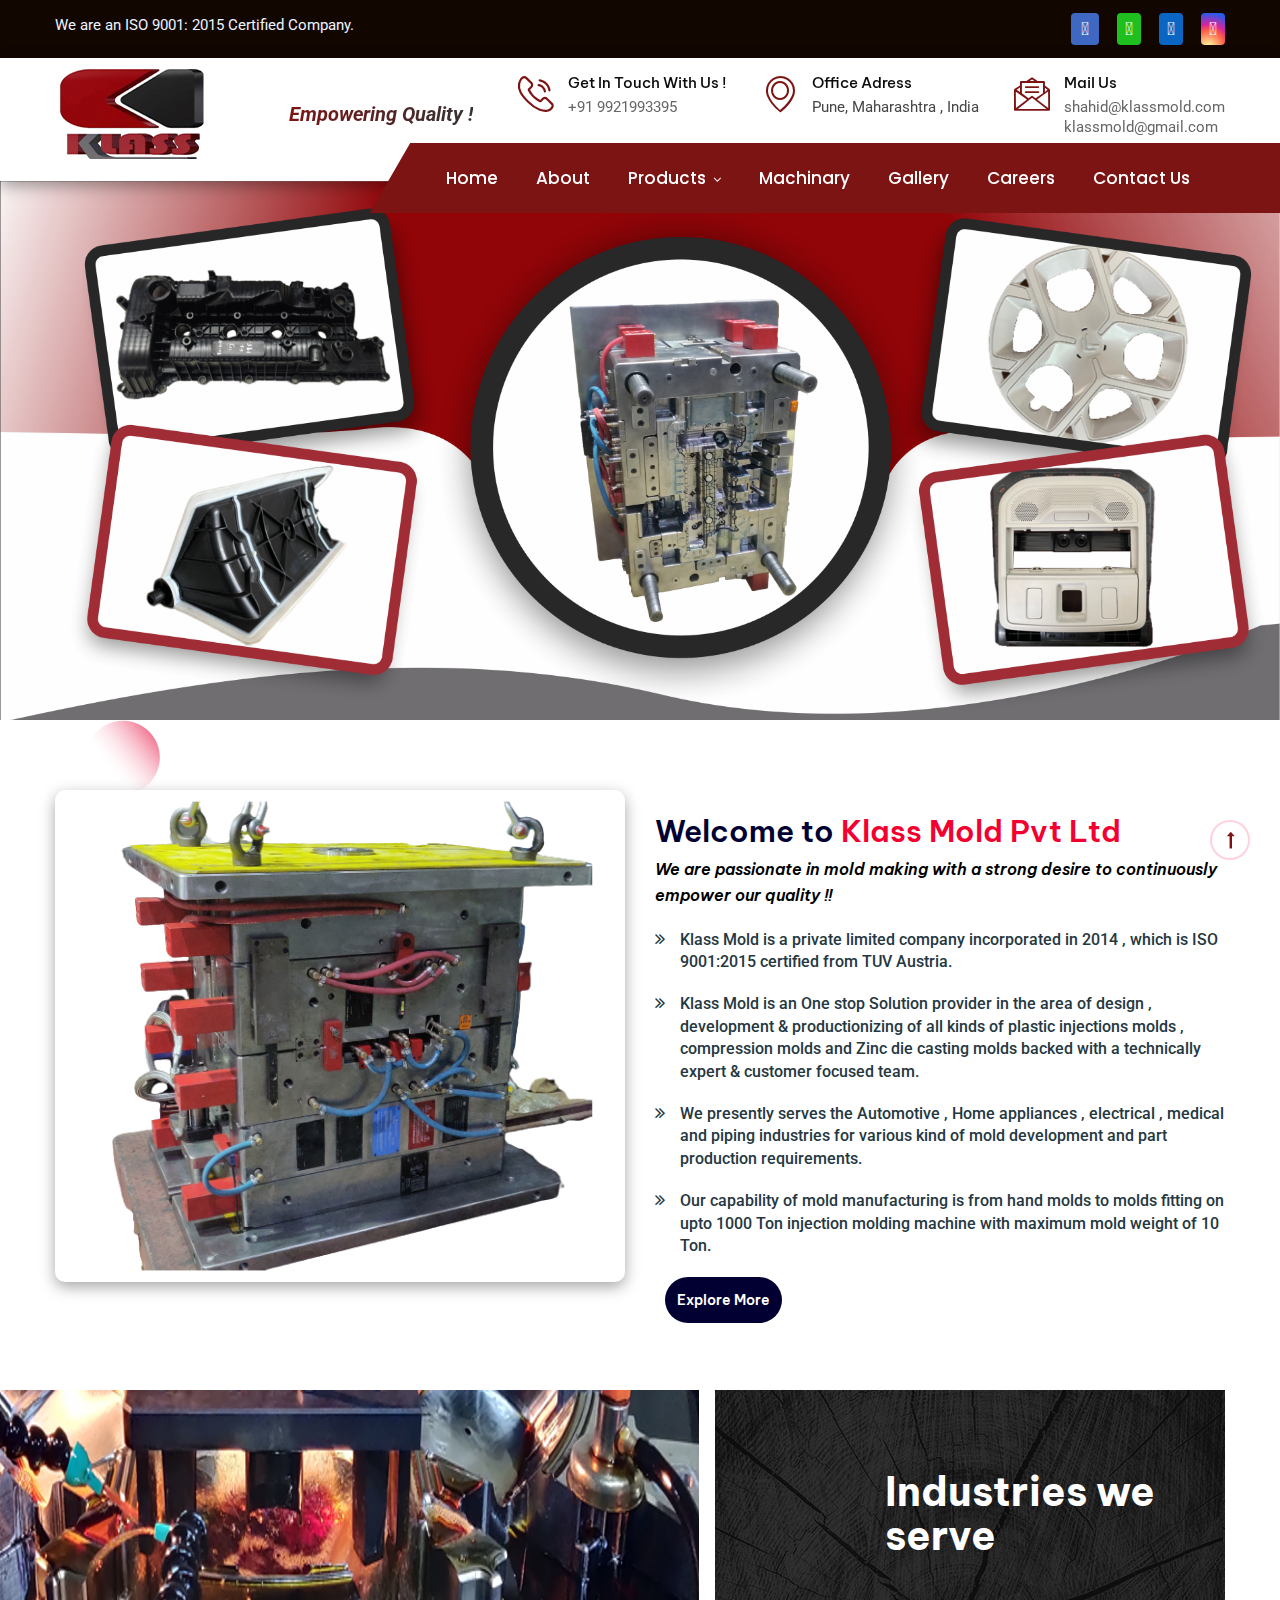
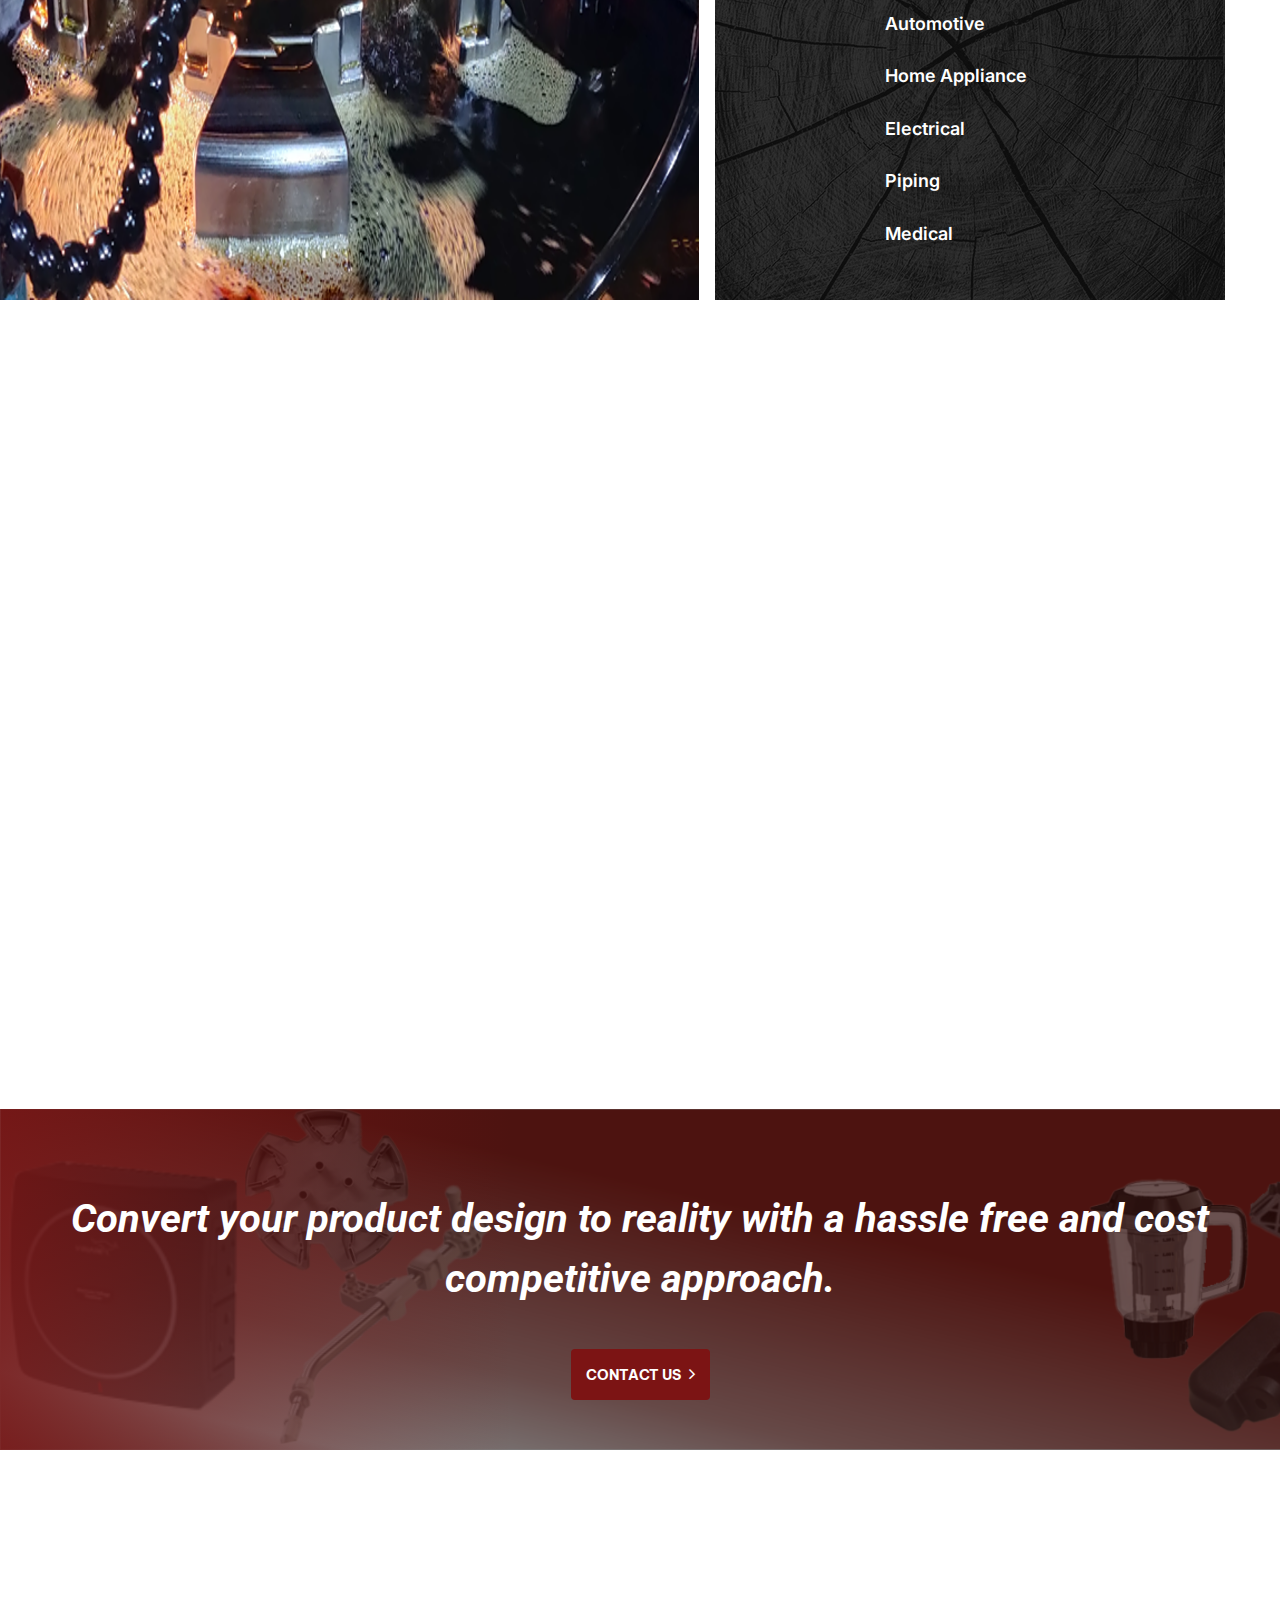
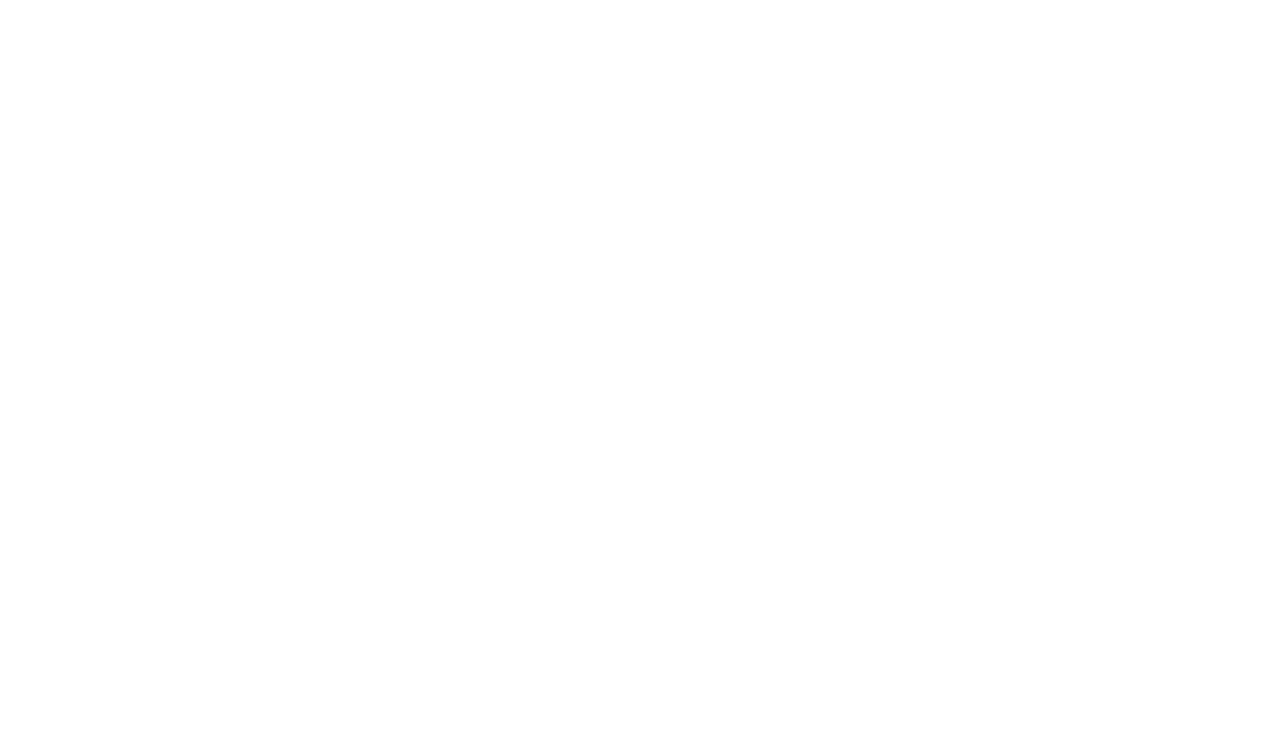
==== commit 983a2267: "first commit" ====
--- a/index.html
+++ b/index.html
@@ -25,7 +25,7 @@
     <meta name="bingbot" content="index, follow, max-snippet:-1, max-image-preview:large, max-video-preview:-1" />
     <meta property="article:published_time" content="2021-03-08GMT+053010:25:12+05:30" />
     <meta property="article:modified_time" content="2021-07-10GMT+053009:05:21+05:30" />
-    <link rel="canonical" href="#" />
+    <link rel="canonical" />
 
     <!--Open Graph Metadata-->
     <meta property="og:type" content="website" />
@@ -136,10 +136,10 @@
                         <!-- Top Right -->
                         <div class="top-right pull-right">
                             <div class="social-box">
-                                <a href="#" class="fa-brands fa-facebook-f"></a>
-                                <a href="#" class="fa-brands fa-whatsapp"></a>
-                                <a href="#" class="fa-brands fa-linkedin"></a>
-                                <a href="#" class="fa-brands fa-instagram"></a>
+                                <a class="fa-brands fa-facebook-f"></a>
+                                <a class="fa-brands fa-whatsapp"></a>
+                                <a class="fa-brands fa-linkedin"></a>
+                                <a class="fa-brands fa-instagram"></a>
 
                             </div>
                         </div>
@@ -663,77 +663,77 @@
 
                     <ul class="sponsors-carousel owl-carousel owl-theme">
                         <li>
-                            <div class="image-box"><a href="#"><img src="images\Clients New\c-1.png" alt=""></a></div>
-                        </li>
-                        <li>
-                            <div class="image-box"><a href="#"><img src="images\Clients New\c-2.png" alt=""></a></div>
-                        </li>
-                        <li>
-                            <div class="image-box"><a href="#"><img src="images\Clients New\c-3.png" alt=""></a></div>
-                        </li>
-                        <li>
-                            <div class="image-box"><a href="#"><img src="images\Clients New\c-4.png" alt=""></a></div>
-                        </li>
-                        <li>
-                            <div class="image-box"><a href="#"><img src="images\Clients New\c-5.png" alt=""></a></div>
-                        </li>
-                        <li>
-                            <div class="image-box"><a href="#"><img src="images\Clients New\c-6.png" alt=""></a></div>
-                        </li>
-                        <li>
-                            <div class="image-box"><a href="#"><img src="images\Clients New\c-7.png" alt=""></a></div>
-                        </li>
-                        <li>
-                            <div class="image-box"><a href="#"><img src="images\Clients New\c-8.png" alt=""></a></div>
-                        </li>
-                        <li>
-                            <div class="image-box"><a href="#"><img src="images\Clients New\c-9.png" alt=""></a></div>
-                        </li>
-                        <li>
-                            <div class="image-box"><a href="#"><img src="images\Clients New\c-10.png" alt=""></a></div>
-                        </li>
-                        <li>
-                            <div class="image-box"><a href="#"><img src="images\Clients New\c-11.png" alt=""></a></div>
-                        </li>
-                        <li>
-                            <div class="image-box"><a href="#"><img src="images\Clients New\c-12.png" alt=""></a></div>
-                        </li>
-                        <li>
-                            <div class="image-box"><a href="#"><img src="images\Clients New\c-12.jpg" alt=""></a></div>
-                        </li>
-                        <li>
-                            <div class="image-box"><a href="#"><img src="images\Clients New\c-13.png" alt=""></a></div>
-                        </li>
-                        <li>
-                            <div class="image-box"><a href="#"><img src="images\Clients New\c-14.png" alt=""></a></div>
-                        </li>
-                        <li>
-                            <div class="image-box"><a href="#"><img src="images\Clients New\c-17.png" alt=""></a></div>
+                            <div class="image-box"><a><img src="images\Clients New\c-1.png" alt=""></a></div>
+                        </li>
+                        <li>
+                            <div class="image-box"><a><img src="images\Clients New\c-2.png" alt=""></a></div>
+                        </li>
+                        <li>
+                            <div class="image-box"><a><img src="images\Clients New\c-3.png" alt=""></a></div>
+                        </li>
+                        <li>
+                            <div class="image-box"><a><img src="images\Clients New\c-4.png" alt=""></a></div>
+                        </li>
+                        <li>
+                            <div class="image-box"><a><img src="images\Clients New\c-5.png" alt=""></a></div>
+                        </li>
+                        <li>
+                            <div class="image-box"><a><img src="images\Clients New\c-6.png" alt=""></a></div>
+                        </li>
+                        <li>
+                            <div class="image-box"><a><img src="images\Clients New\c-7.png" alt=""></a></div>
+                        </li>
+                        <li>
+                            <div class="image-box"><a><img src="images\Clients New\c-8.png" alt=""></a></div>
+                        </li>
+                        <li>
+                            <div class="image-box"><a><img src="images\Clients New\c-9.png" alt=""></a></div>
+                        </li>
+                        <li>
+                            <div class="image-box"><a><img src="images\Clients New\c-10.png" alt=""></a></div>
+                        </li>
+                        <li>
+                            <div class="image-box"><a><img src="images\Clients New\c-11.png" alt=""></a></div>
+                        </li>
+                        <li>
+                            <div class="image-box"><a><img src="images\Clients New\c-12.png" alt=""></a></div>
+                        </li>
+                        <li>
+                            <div class="image-box"><a><img src="images\Clients New\c-12.jpg" alt=""></a></div>
+                        </li>
+                        <li>
+                            <div class="image-box"><a><img src="images\Clients New\c-13.png" alt=""></a></div>
+                        </li>
+                        <li>
+                            <div class="image-box"><a><img src="images\Clients New\c-14.png" alt=""></a></div>
+                        </li>
+                        <li>
+                            <div class="image-box"><a><img src="images\Clients New\c-17.png" alt=""></a></div>
                         </li>
                      
                         <li>
-                            <div class="image-box"><a href="#"><img src="images\Clients New\c-21.png" alt=""></a></div>
-                        </li>
-                        <li>
-                            <div class="image-box"><a href="#"><img src="images\Clients New\c-22.png" alt=""></a></div>
-                        </li>
-                        <li>
-                            <div class="image-box"><a href="#"><img src="images\Clients New\c-23.png" alt=""></a></div>
-                        </li>
-                        <li>
-                            <div class="image-box"><a href="#"><img src="images\Clients New\c-24.png" alt=""></a></div>
-                        </li>
-                        <li>
-                            <div class="image-box"><a href="#"><img src="images\Clients New\c-25.png" alt=""></a></div>
-                        </li>
-                        <li>
-                            <div class="image-box"><a href="#"><img src="images\Clients New\c-26.png" alt=""></a></div>
-                        </li>
-                        <li>
-                            <div class="image-box"><a href="#"><img src="images\Clients New\c-27.png" alt=""></a></div>
-                        </li>
-                        <li>
-                            <div class="image-box"><a href="#"><img src="images\Clients New\c-28.png" alt=""></a></div>
+                            <div class="image-box"><a><img src="images\Clients New\c-21.png" alt=""></a></div>
+                        </li>
+                        <li>
+                            <div class="image-box"><a><img src="images\Clients New\c-22.png" alt=""></a></div>
+                        </li>
+                        <li>
+                            <div class="image-box"><a><img src="images\Clients New\c-23.png" alt=""></a></div>
+                        </li>
+                        <li>
+                            <div class="image-box"><a><img src="images\Clients New\c-24.png" alt=""></a></div>
+                        </li>
+                        <li>
+                            <div class="image-box"><a><img src="images\Clients New\c-25.png" alt=""></a></div>
+                        </li>
+                        <li>
+                            <div class="image-box"><a><img src="images\Clients New\c-26.png" alt=""></a></div>
+                        </li>
+                        <li>
+                            <div class="image-box"><a><img src="images\Clients New\c-27.png" alt=""></a></div>
+                        </li>
+                        <li>
+                            <div class="image-box"><a><img src="images\Clients New\c-28.png" alt=""></a></div>
                         </li>
 
                     </ul>
@@ -754,76 +754,76 @@
                      
                         <div class="row">
                             <div class="col-lg-2 col-md-6 col-sm-12">
-                                <div class="image-box"><a href="#"><img src="images\Clients New\c-1.png" alt=""></a></div>
-                            </div>
-                            <div class="col-lg-2 col-md-6 col-sm-12">
-                                <div class="image-box"><a href="#"><img src="images\Clients New\c-2.png" alt=""></a></div>
-                            </div>
-                            <div class="col-lg-2 col-md-6 col-sm-12">
-                                <div class="image-box"><a href="#"><img src="images\Clients New\c-3.png" alt=""></a></div>
-                            </div>
-                            <div class="col-lg-2 col-md-6 col-sm-12">
-                                <div class="image-box"><a href="#"><img src="images\Clients New\c-4.png" alt=""></a></div>
-                            </div>
-                            <div class="col-lg-2 col-md-6 col-sm-12">
-                                <div class="image-box"><a href="#"><img src="images\Clients New\c-5.png" alt=""></a></div>
-                            </div>
-                            <div class="col-lg-2 col-md-6 col-sm-12">
-                                <div class="image-box"><a href="#"><img src="images\Clients New\c-6.png" alt=""></a></div>
-                            </div>
-                            <div class="col-lg-2 col-md-6 col-sm-12">
-                                <div class="image-box"><a href="#"><img src="images\Clients New\c-7.png" alt=""></a></div>
-                            </div>
-                            <div class="col-lg-2 col-md-6 col-sm-12">
-                                <div class="image-box"><a href="#"><img src="images\Clients New\c-8.png" alt=""></a></div>
-                            </div>
-                            <div class="col-lg-2 col-md-6 col-sm-12">
-                                <div class="image-box"><a href="#"><img src="images\Clients New\c-9.png" alt=""></a></div>
-                            </div>
-                            <div class="col-lg-2 col-md-6 col-sm-12">
-                                <div class="image-box"><a href="#"><img src="images\Clients New\c-10.png" alt=""></a></div>
-                            </div>
-                            <div class="col-lg-2 col-md-6 col-sm-12">
-                                <div class="image-box"><a href="#"><img src="images\Clients New\c-11.png" alt=""></a></div>
-                            </div>
-                            <div class="col-lg-2 col-md-6 col-sm-12">
-                                <div class="image-box"><a href="#"><img src="images\Clients New\c-12.png" alt=""></a></div>
-                            </div>
-                            <div class="col-lg-2 col-md-6 col-sm-12">
-                                <div class="image-box"><a href="#"><img src="images\Clients New\c-12.jpg" alt=""></a></div>
-                            </div>
-                            <div class="col-lg-2 col-md-6 col-sm-12">
-                                <div class="image-box"><a href="#"><img src="images\Clients New\c-13.png" alt=""></a></div>
-                            </div>
-                            <div class="col-lg-2 col-md-6 col-sm-12">
-                                <div class="image-box"><a href="#"><img src="images\Clients New\c-14.png" alt=""></a></div>
-                            </div>
-                            <div class="col-lg-2 col-md-6 col-sm-12">
-                                <div class="image-box"><a href="#"><img src="images\Clients New\c-17.png" alt=""></a></div>
-                            </div>
-                            <div class="col-lg-2 col-md-6 col-sm-12">
-                                <div class="image-box"><a href="#"><img src="images\Clients New\c-21.png" alt=""></a></div>
-                            </div>
-                            <div class="col-lg-2 col-md-6 col-sm-12">
-                                <div class="image-box"><a href="#"><img src="images\Clients New\c-22.png" alt=""></a></div>
-                            </div>
-                            <div class="col-lg-2 col-md-6 col-sm-12">
-                                <div class="image-box"><a href="#"><img src="images\Clients New\c-23.png" alt=""></a></div>
-                            </div>
-                            <div class="col-lg-2 col-md-6 col-sm-12">
-                                <div class="image-box"><a href="#"><img src="images\Clients New\c-24.png" alt=""></a></div>
-                            </div>
-                            <div class="col-lg-2 col-md-6 col-sm-12">
-                                <div class="image-box"><a href="#"><img src="images\Clients New\c-25.png" alt=""></a></div>
-                            </div>
-                            <div class="col-lg-2 col-md-6 col-sm-12">
-                                <div class="image-box"><a href="#"><img src="images\Clients New\c-26.png" alt=""></a></div>
-                            </div>
-                            <div class="col-lg-2 col-md-6 col-sm-12">
-                                <div class="image-box"><a href="#"><img src="images\Clients New\c-27.png" alt=""></a></div>
-                            </div>
-                            <div class="col-lg-2 col-md-6 col-sm-12">
-                                <div class="image-box"><a href="#"><img src="images\Clients New\c-28.png" alt=""></a></div>
+                                <div class="image-box"><a><img src="images\Clients New\c-1.png" alt=""></a></div>
+                            </div>
+                            <div class="col-lg-2 col-md-6 col-sm-12">
+                                <div class="image-box"><a><img src="images\Clients New\c-2.png" alt=""></a></div>
+                            </div>
+                            <div class="col-lg-2 col-md-6 col-sm-12">
+                                <div class="image-box"><a><img src="images\Clients New\c-3.png" alt=""></a></div>
+                            </div>
+                            <div class="col-lg-2 col-md-6 col-sm-12">
+                                <div class="image-box"><a><img src="images\Clients New\c-4.png" alt=""></a></div>
+                            </div>
+                            <div class="col-lg-2 col-md-6 col-sm-12">
+                                <div class="image-box"><a><img src="images\Clients New\c-5.png" alt=""></a></div>
+                            </div>
+                            <div class="col-lg-2 col-md-6 col-sm-12">
+                                <div class="image-box"><a><img src="images\Clients New\c-6.png" alt=""></a></div>
+                            </div>
+                            <div class="col-lg-2 col-md-6 col-sm-12">
+                                <div class="image-box"><a><img src="images\Clients New\c-7.png" alt=""></a></div>
+                            </div>
+                            <div class="col-lg-2 col-md-6 col-sm-12">
+                                <div class="image-box"><a><img src="images\Clients New\c-8.png" alt=""></a></div>
+                            </div>
+                            <div class="col-lg-2 col-md-6 col-sm-12">
+                                <div class="image-box"><a><img src="images\Clients New\c-9.png" alt=""></a></div>
+                            </div>
+                            <div class="col-lg-2 col-md-6 col-sm-12">
+                                <div class="image-box"><a><img src="images\Clients New\c-10.png" alt=""></a></div>
+                            </div>
+                            <div class="col-lg-2 col-md-6 col-sm-12">
+                                <div class="image-box"><a><img src="images\Clients New\c-11.png" alt=""></a></div>
+                            </div>
+                            <div class="col-lg-2 col-md-6 col-sm-12">
+                                <div class="image-box"><a><img src="images\Clients New\c-12.png" alt=""></a></div>
+                            </div>
+                            <div class="col-lg-2 col-md-6 col-sm-12">
+                                <div class="image-box"><a><img src="images\Clients New\c-12.jpg" alt=""></a></div>
+                            </div>
+                            <div class="col-lg-2 col-md-6 col-sm-12">
+                                <div class="image-box"><a><img src="images\Clients New\c-13.png" alt=""></a></div>
+                            </div>
+                            <div class="col-lg-2 col-md-6 col-sm-12">
+                                <div class="image-box"><a><img src="images\Clients New\c-14.png" alt=""></a></div>
+                            </div>
+                            <div class="col-lg-2 col-md-6 col-sm-12">
+                                <div class="image-box"><a><img src="images\Clients New\c-17.png" alt=""></a></div>
+                            </div>
+                            <div class="col-lg-2 col-md-6 col-sm-12">
+                                <div class="image-box"><a><img src="images\Clients New\c-21.png" alt=""></a></div>
+                            </div>
+                            <div class="col-lg-2 col-md-6 col-sm-12">
+                                <div class="image-box"><a><img src="images\Clients New\c-22.png" alt=""></a></div>
+                            </div>
+                            <div class="col-lg-2 col-md-6 col-sm-12">
+                                <div class="image-box"><a><img src="images\Clients New\c-23.png" alt=""></a></div>
+                            </div>
+                            <div class="col-lg-2 col-md-6 col-sm-12">
+                                <div class="image-box"><a><img src="images\Clients New\c-24.png" alt=""></a></div>
+                            </div>
+                            <div class="col-lg-2 col-md-6 col-sm-12">
+                                <div class="image-box"><a><img src="images\Clients New\c-25.png" alt=""></a></div>
+                            </div>
+                            <div class="col-lg-2 col-md-6 col-sm-12">
+                                <div class="image-box"><a><img src="images\Clients New\c-26.png" alt=""></a></div>
+                            </div>
+                            <div class="col-lg-2 col-md-6 col-sm-12">
+                                <div class="image-box"><a><img src="images\Clients New\c-27.png" alt=""></a></div>
+                            </div>
+                            <div class="col-lg-2 col-md-6 col-sm-12">
+                                <div class="image-box"><a><img src="images\Clients New\c-28.png" alt=""></a></div>
                             </div>
     
                         </ul>
@@ -896,10 +896,10 @@
                                             9921993395</a>
                                     </li>
                                     <div class="social-box">
-                                        <a href="#" class="fa-brands fa-facebook-f"></a>
-                                        <a href="#" class="fa-brands fa-whatsapp"></a>
-                                        <a href="#" class="fa-brands fa-linkedin"></a>
-                                        <a href="#" class="fa-brands fa-instagram"></a>
+                                        <a class="fa-brands fa-facebook-f"></a>
+                                        <a class="fa-brands fa-whatsapp"></a>
+                                        <a class="fa-brands fa-linkedin"></a>
+                                        <a class="fa-brands fa-instagram"></a>
         
                                     </div>
 
--- a/css/style.css
+++ b/css/style.css
@@ -3111,7 +3111,7 @@
 
 .organization img {
 	box-shadow: rgba(0, 0, 0, 0.35) 0px 5px 15px;
-	padding: 20px;
+	/* padding: 20px; */
 }
 
 /*** 
@@ -8718,7 +8718,7 @@
 	top: 0px;
 	right: 0px;
 	bottom: 0px;
-	opacity: 0.85;
+	opacity: 0.75;
 	background: rgb(0 0 0);
 }
 
@@ -12117,7 +12117,7 @@
 	padding: 60px 0px;
 }
 .gallery-page img {
-	margin: 10px;
+	margin: 10px 0px;
 }
 .certifications {
 	padding: 40px 0px;
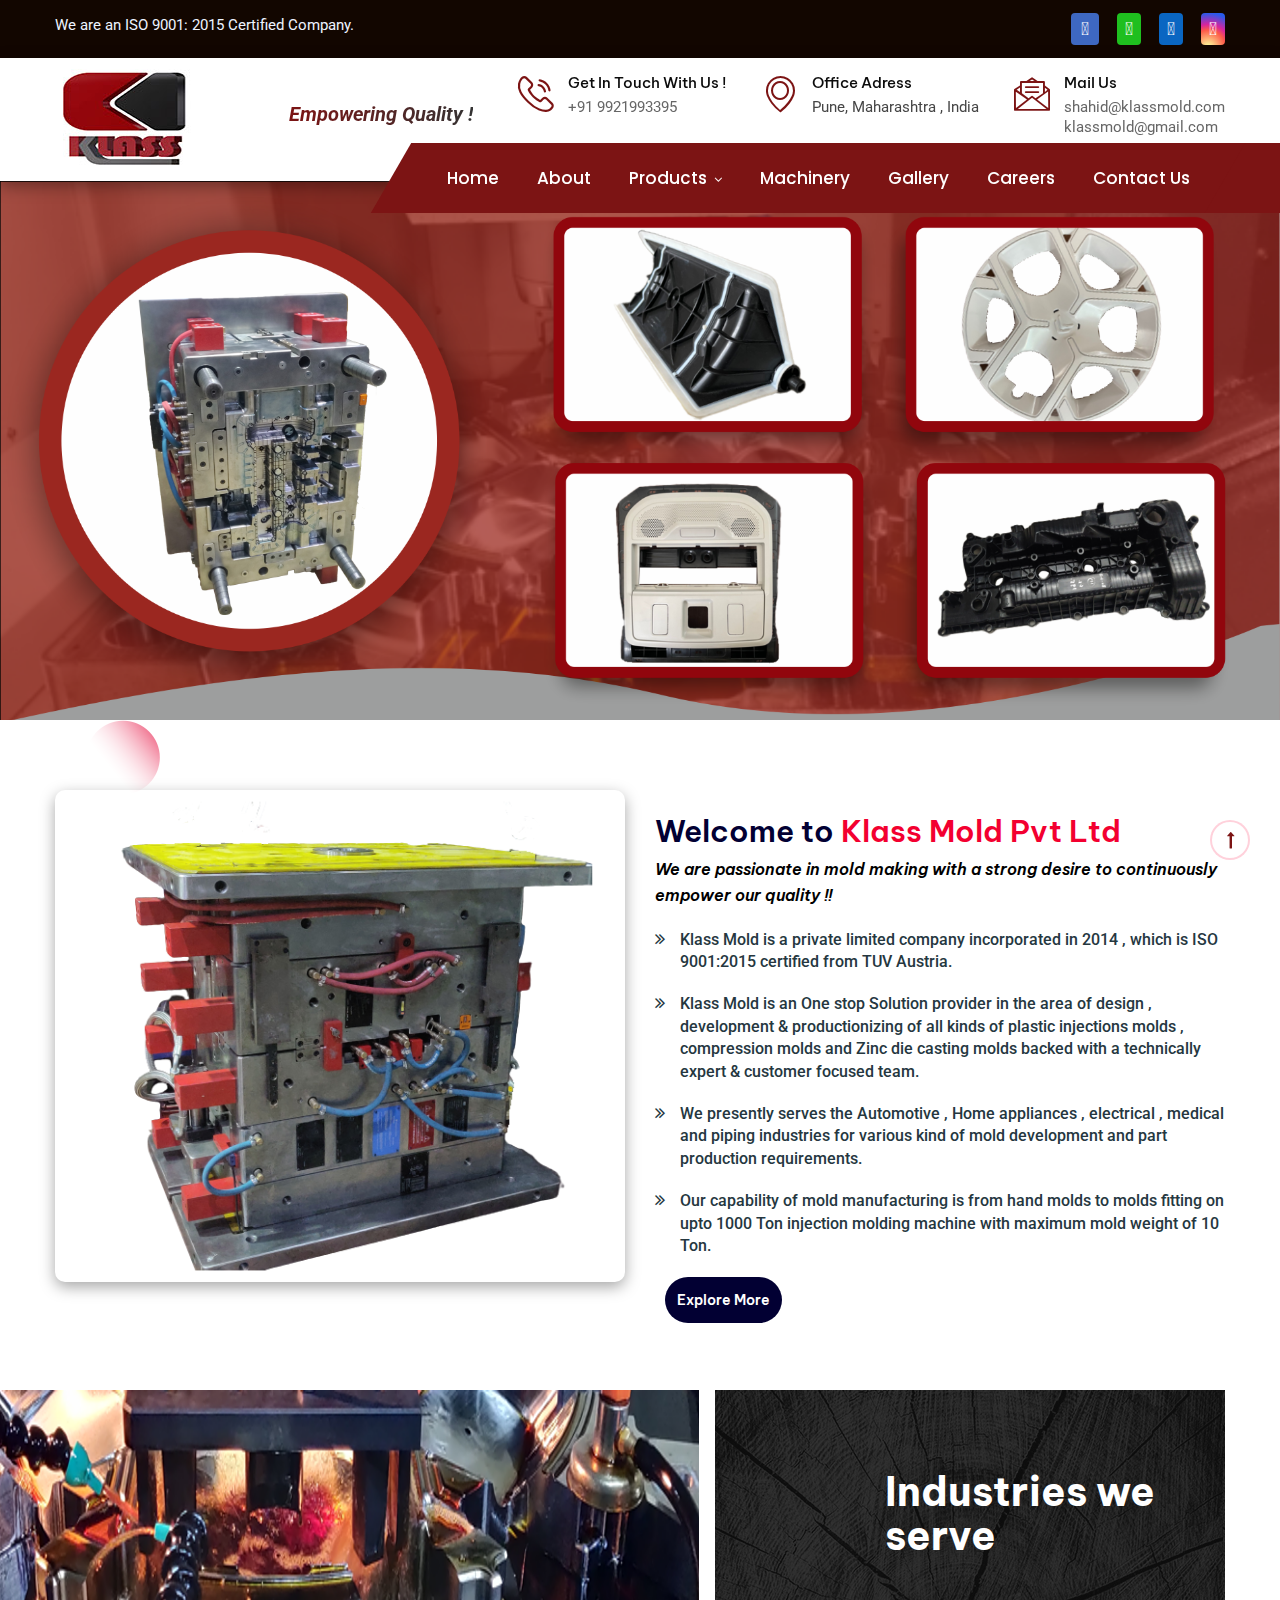
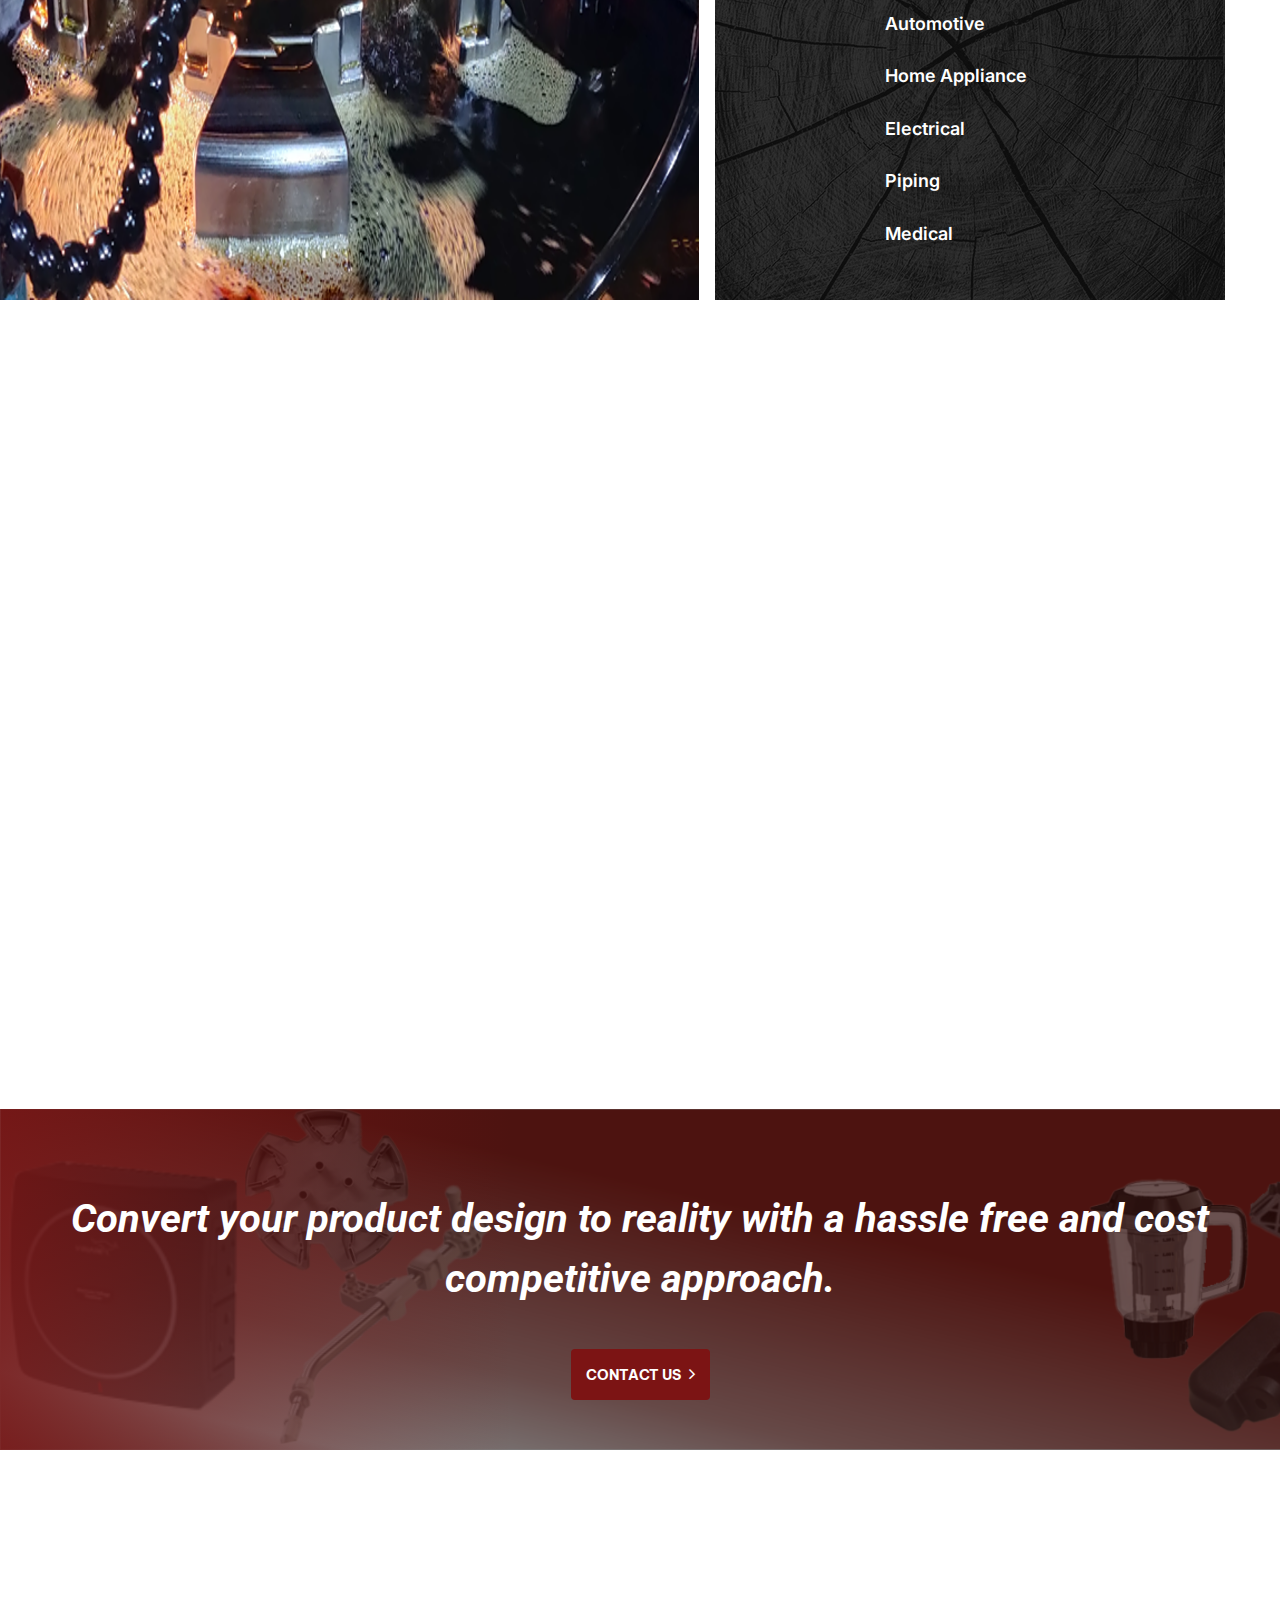
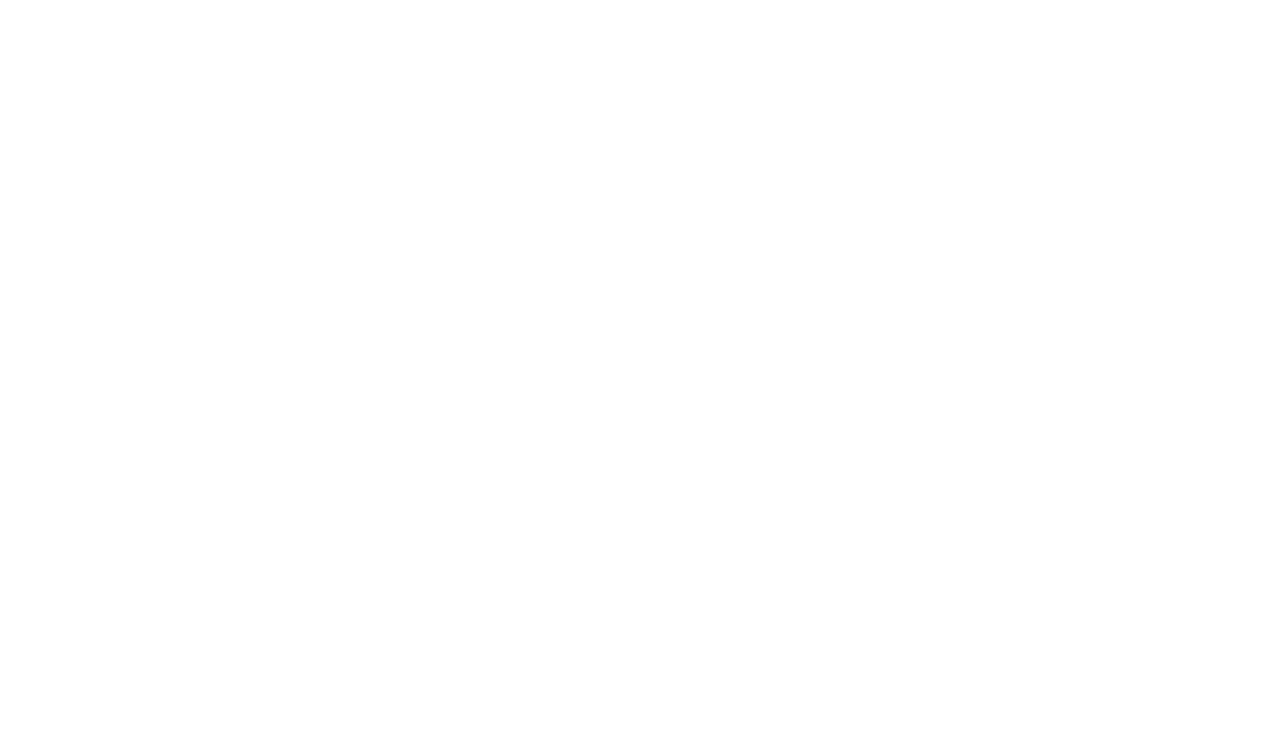
==== commit 645d9d80: "first commit" ====
--- a/index.html
+++ b/index.html
@@ -154,7 +154,7 @@
                     <div class="clearfix">
 
                         <div class="pull-left logo-box">
-                            <div class="logo"><a href="index.html"><img src="images\newlogo.jpg" alt="" title=""></a>
+                            <div class="logo"><a href="index.html"><img src="images/k1.jpg" alt="" title=""></a>
                             </div>
                         </div>
 
@@ -236,9 +236,9 @@
                                         </li>
                                         <li class="dropdown"><a href="products.html">Products</a>
                                             <ul>
-                                                <li><a href="die-casting">Die Casting </a></li>
+                                                <li><a href="die-casting.html">Die Casting </a></li>
                                                 <li><a href="compression-mold">Compression Mold</a></li>
-                                                <li><a href="">Precision Molds</a></li>
+                                                <li><a href="precision-mold.html">Precision Molds</a></li>
                                                 <li><a href="automotive-parts.html">Automotive Parts</a>
                                                 </li>
                                                 <li><a href="electrical-parts.html">Electrical Parts</a></li>
@@ -247,7 +247,7 @@
                                                 </li>
                                             </ul>
                                         </li>
-                                        <li><a href="machinary.html">Machinary</a>
+                                        <li><a href="machinary.html">Machinery</a>
                                         </li>
                                         <li><a href="gallery.html">Gallery</a>
                                         </li>
@@ -313,7 +313,7 @@
                 <div class="slide">
                     <div class="content-column">
                         <div class="inner-column">
-                            <img src="images/main-slider/b1.png">
+                            <img src="images/main-slider/s1.png">
                             
                         </div>
                     </div>
@@ -321,7 +321,7 @@
                 <div class="slide">
                     <div class="content-column">
                         <div class="inner-column">
-                            <img src="images/main-slider/b2.png">
+                            <img src="images/main-slider/s2.png">
                             
                         </div>
                     </div>
@@ -329,7 +329,7 @@
                 <div class="slide">
                     <div class="content-column">
                         <div class="inner-column">
-                            <img src="images/main-slider/b3.png">
+                            <img src="images/main-slider/s3.png">
                             
                         </div>
                     </div>
@@ -337,7 +337,7 @@
                 <div class="slide">
                     <div class="content-column">
                         <div class="inner-column">
-                            <img src="images/main-slider/b4.png">
+                            <img src="images/main-slider/s4.png">
                         </div>
                     </div>
                 </div>
@@ -552,7 +552,7 @@
                                     <a href=""><img src="images/Products/precision-injection-mold.png" alt="" /></a>
                                 </div>
                             </div>
-                            <h5><a href="">Precision Molds</a></h5>
+                            <h5><a href="precision-mold.html">Precision Molds</a></h5>
                             <div class="category">Drill Machine</div>
 
                             <div class="btn-box text-center">
@@ -863,7 +863,7 @@
                                 <ul>
                                     <li><a href="">Die Casting</a></li>
                                     <li><a href="">Compression Mold</a></li>
-                                    <li><a href="">Precision Molds</a></li>
+                                    <li><a href="precision-mold.html">Precision Molds</a></li>
                                     <li><a href="">Automotive Parts</a>
                                     </li>
                                     <li><a href="">Electrical Parts</a></li>
--- a/css/style.css
+++ b/css/style.css
@@ -12106,7 +12106,7 @@
 	box-shadow: rgba(0, 0, 0, 0.35) 0px 5px 15px;
 }
 .career-image {
-	box-shadow: rgba(100, 100, 111, 0.2) 0px 7px 29px 0px;
+	box-shadow: rgba(100, 100, 111, 0.3) 0px 7px 29px 0px;
 	text-align: center;
 }
 .image-gal img {
@@ -12125,4 +12125,13 @@
 .certifications img {
 	box-shadow: rgba(0, 0, 0, 0.35) 0px 5px 15px;
 	padding: 20px;
+}
+.product-page {
+	padding: 60px 0px;
+}
+.contact-form-section h2 {
+	font-size: 35px;
+}
+.contact-page-section h2 {
+	font-size: 35px;
 }